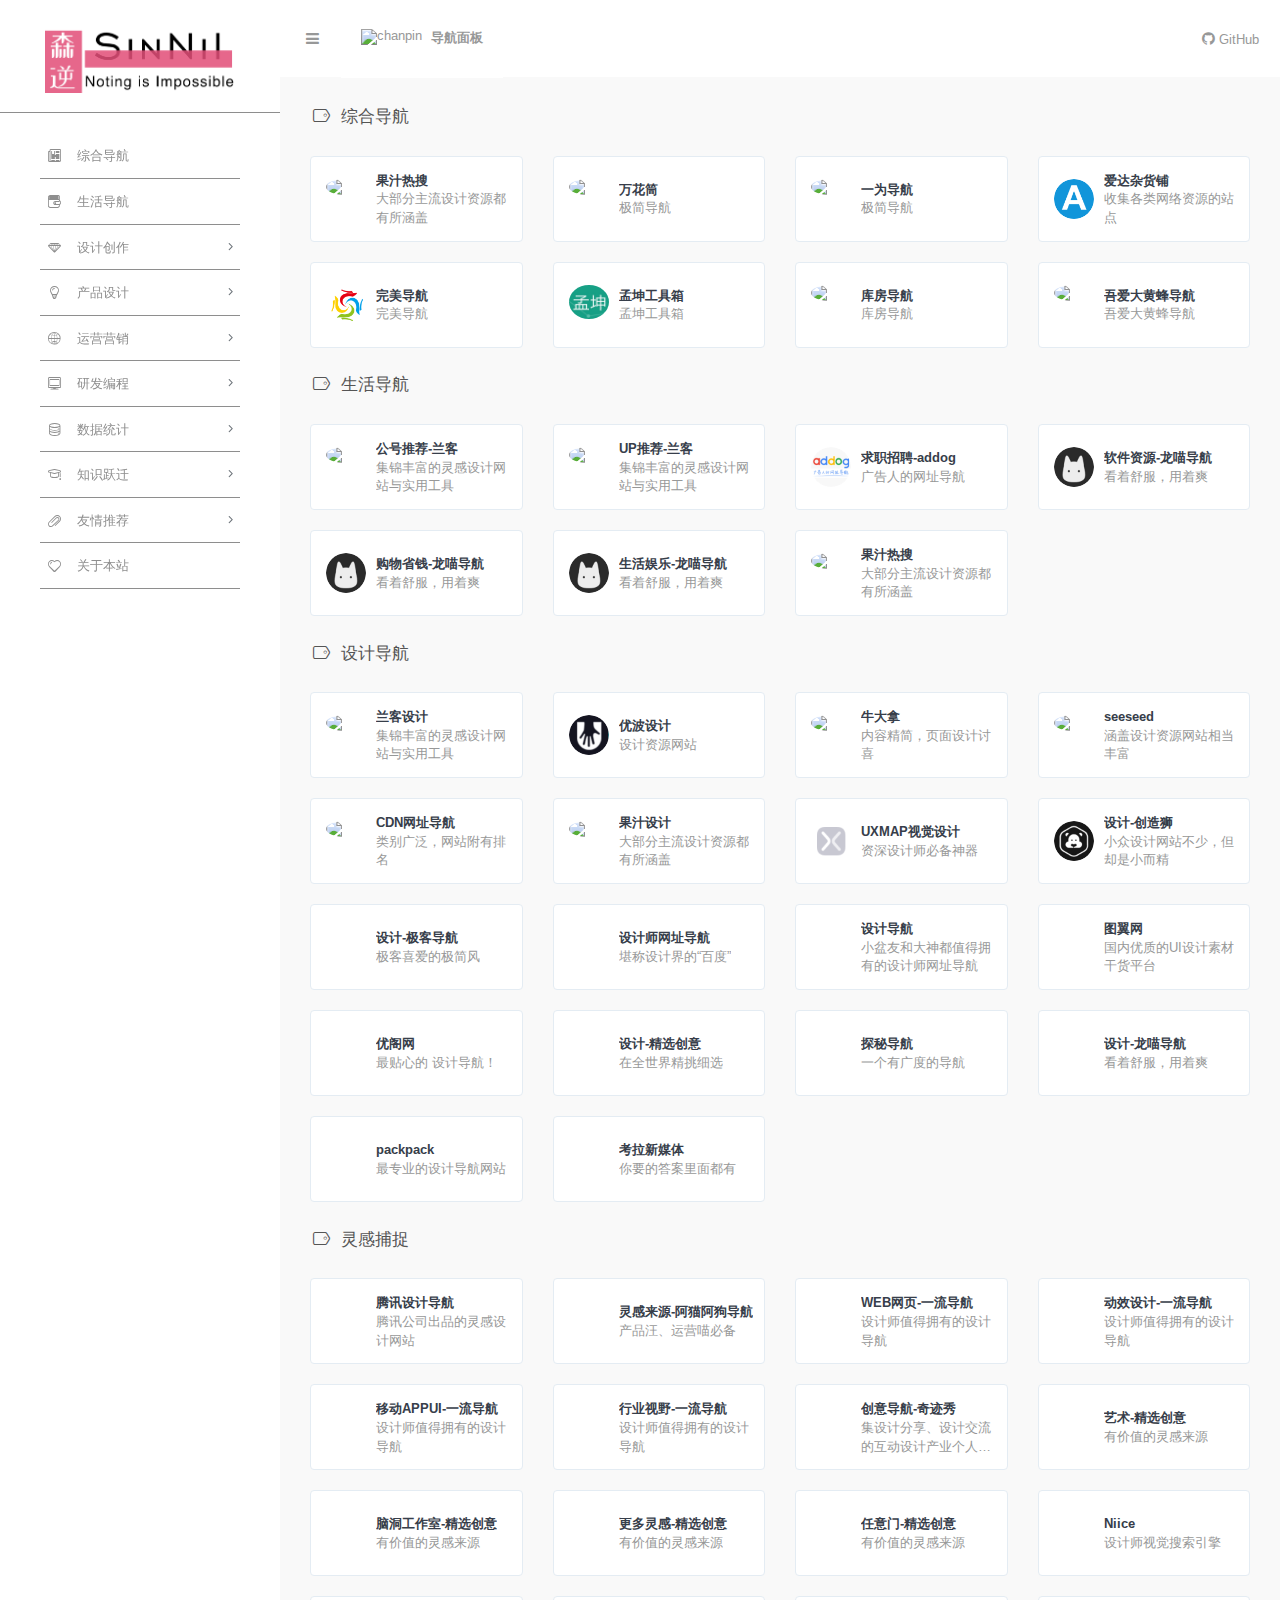
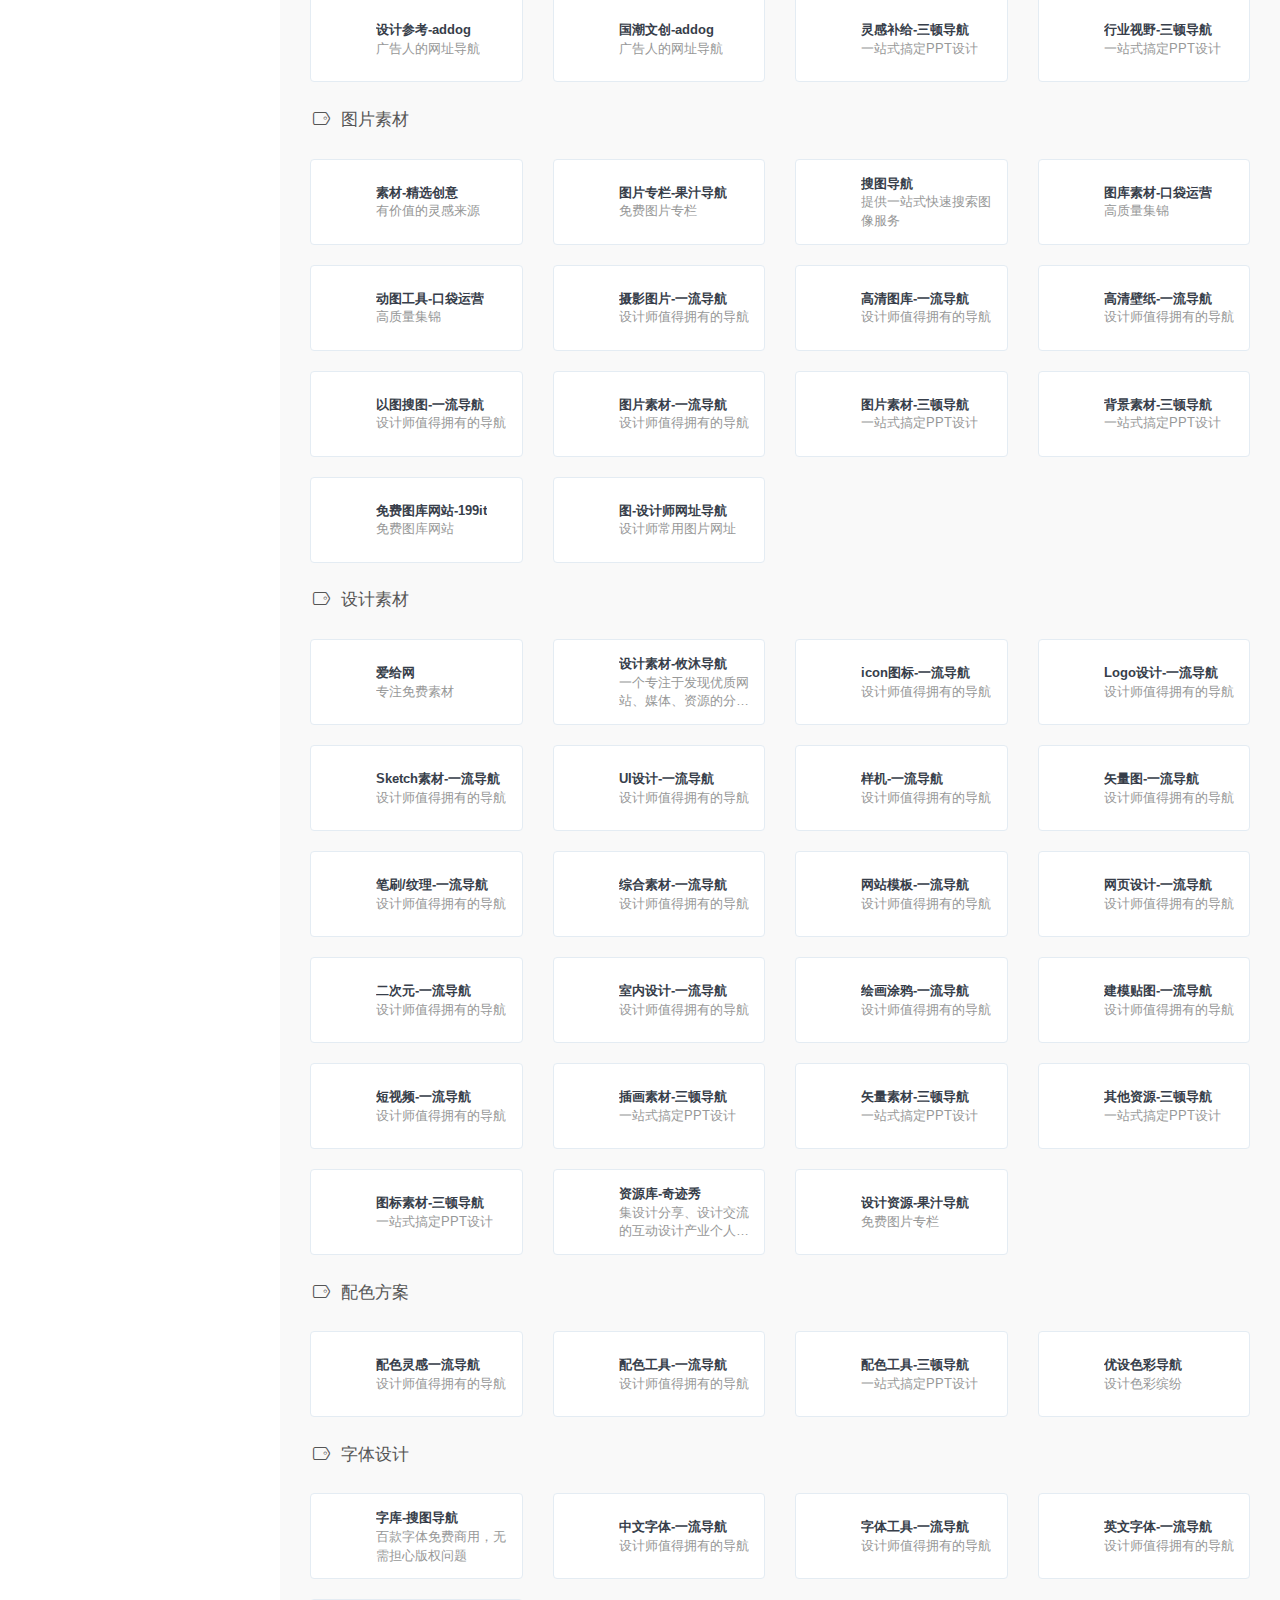
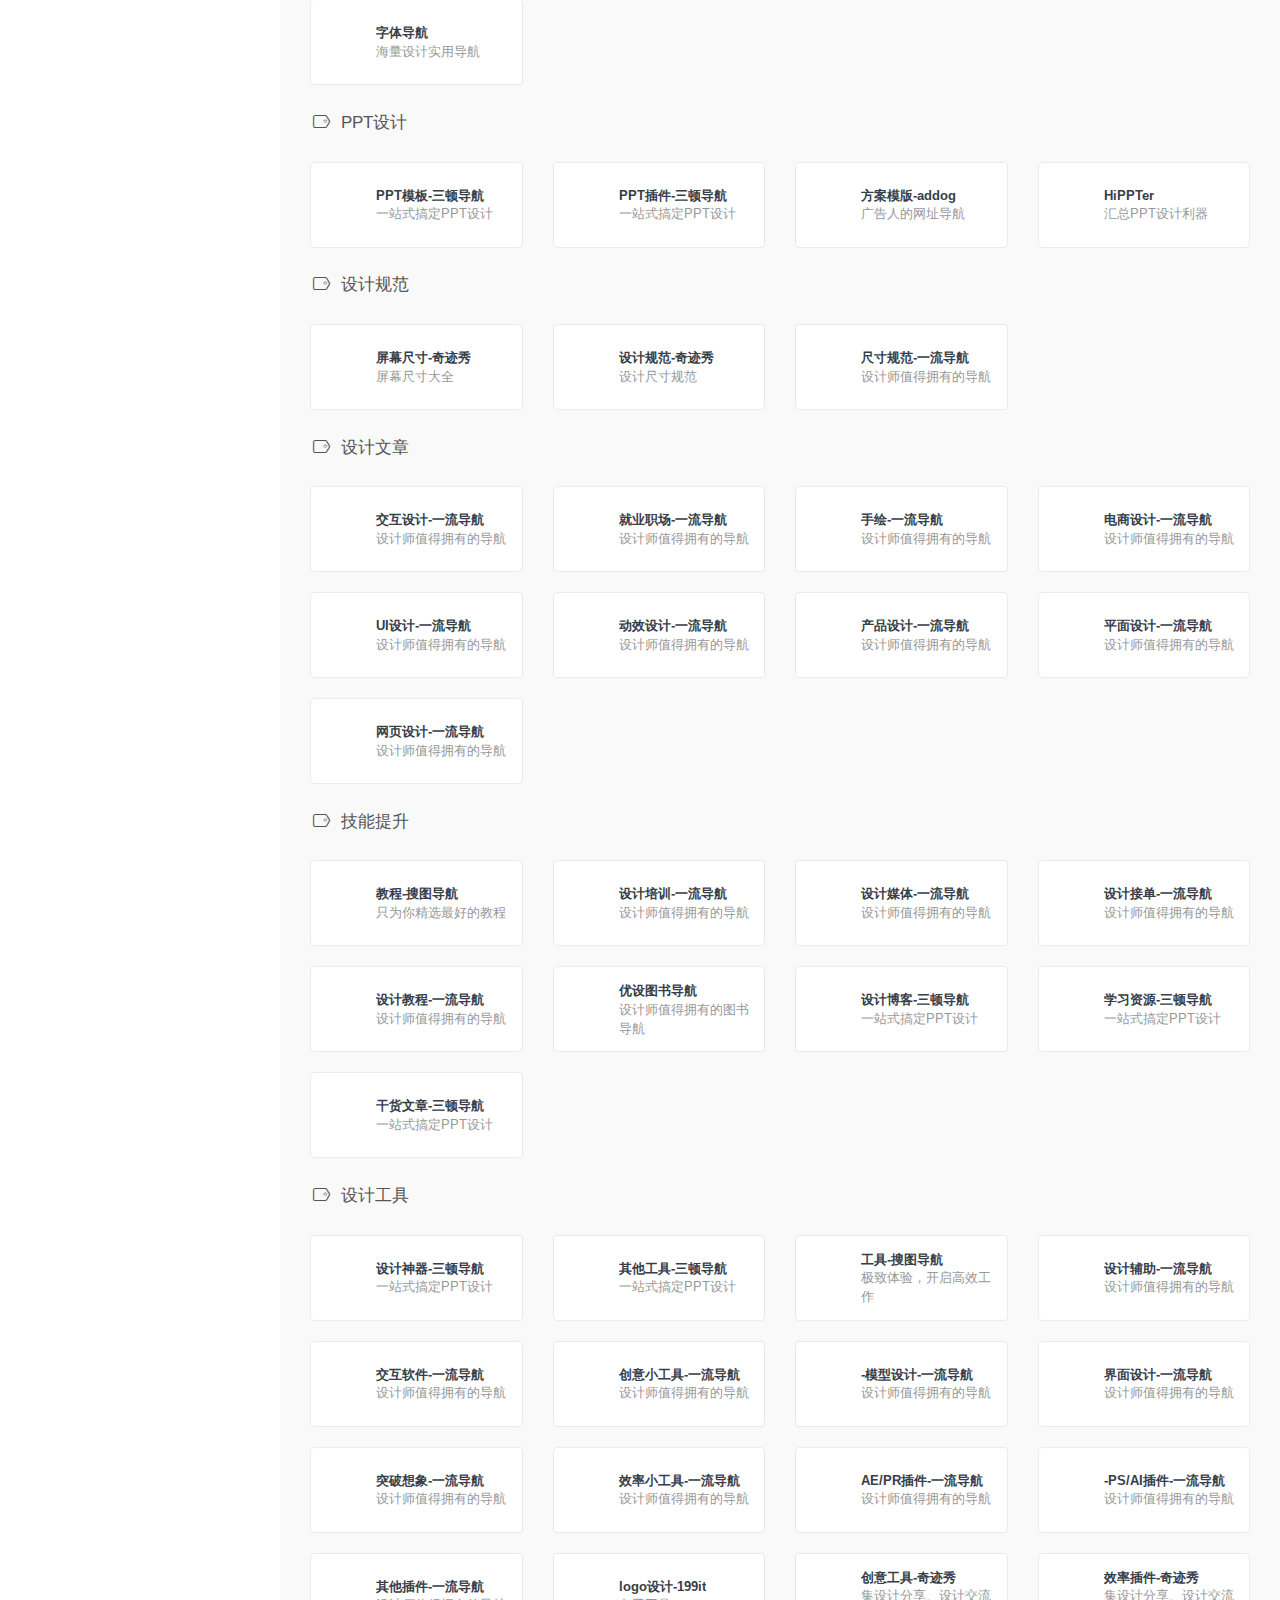
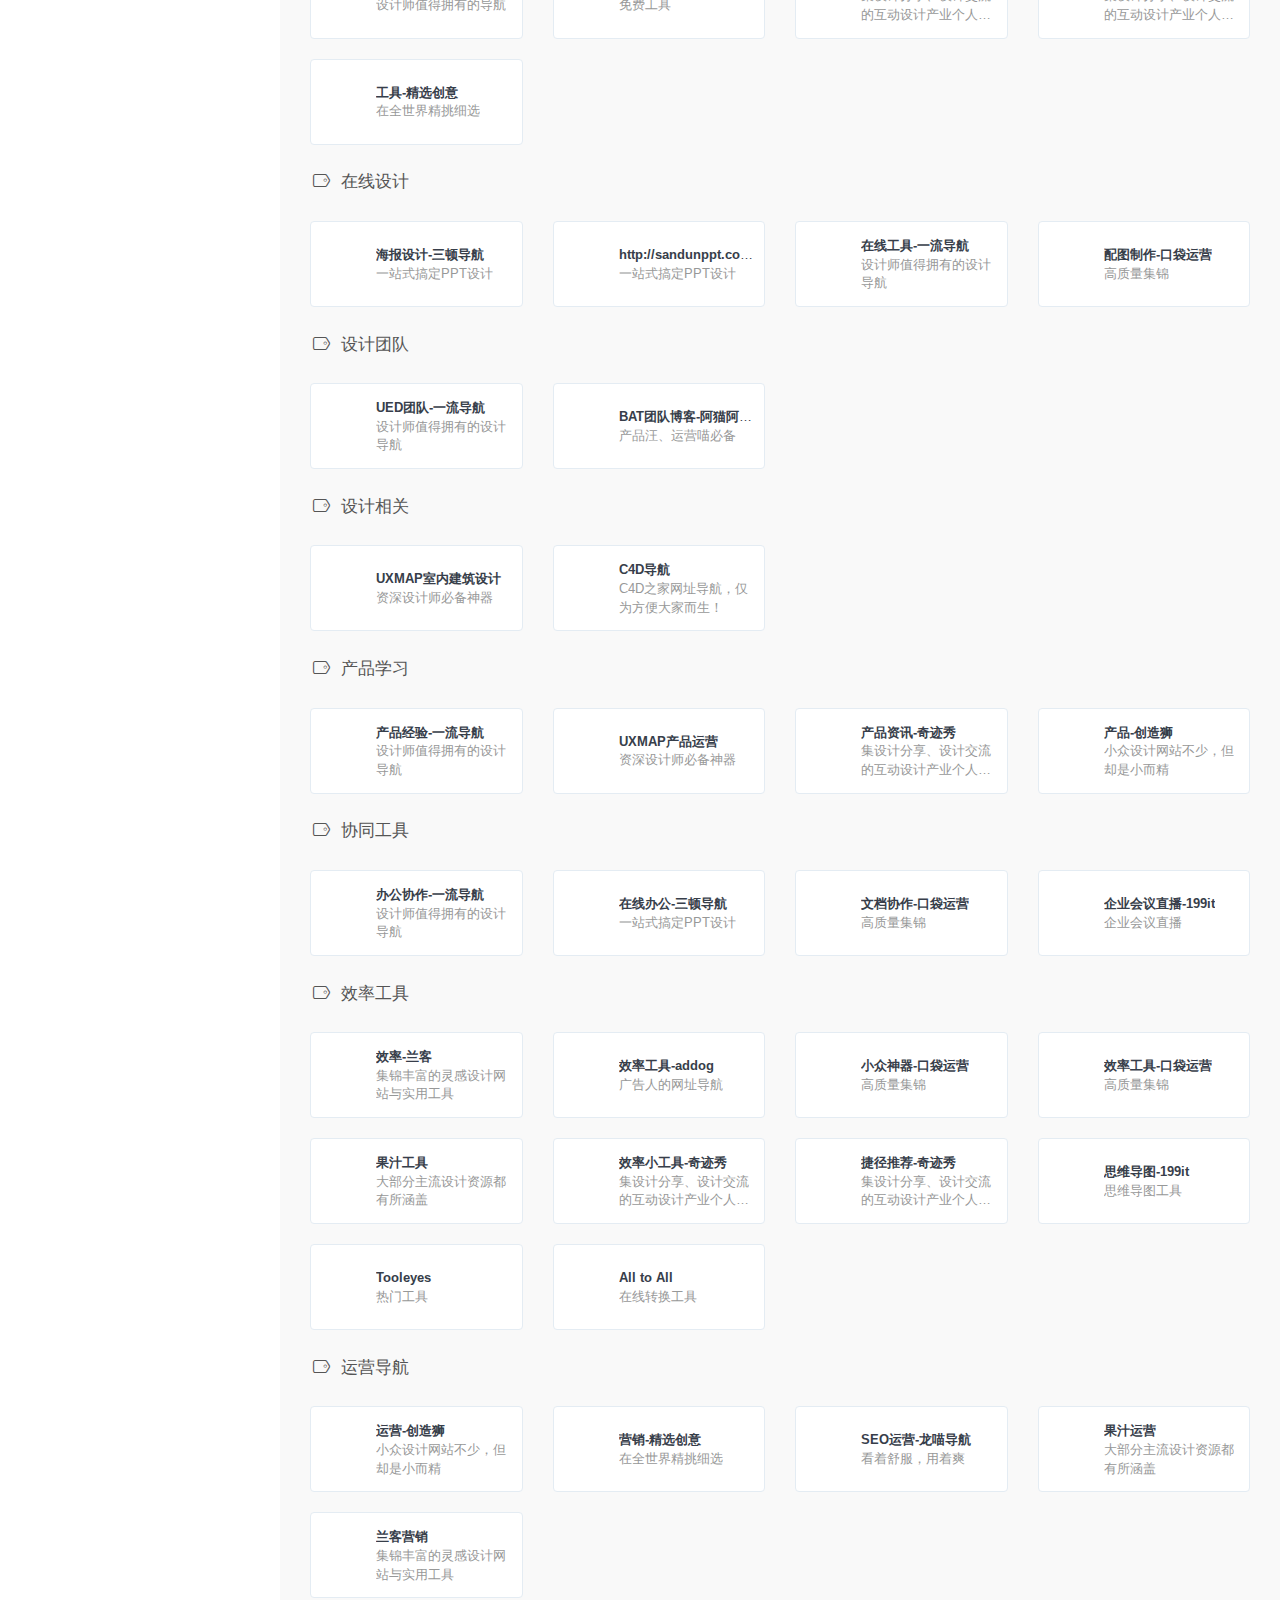
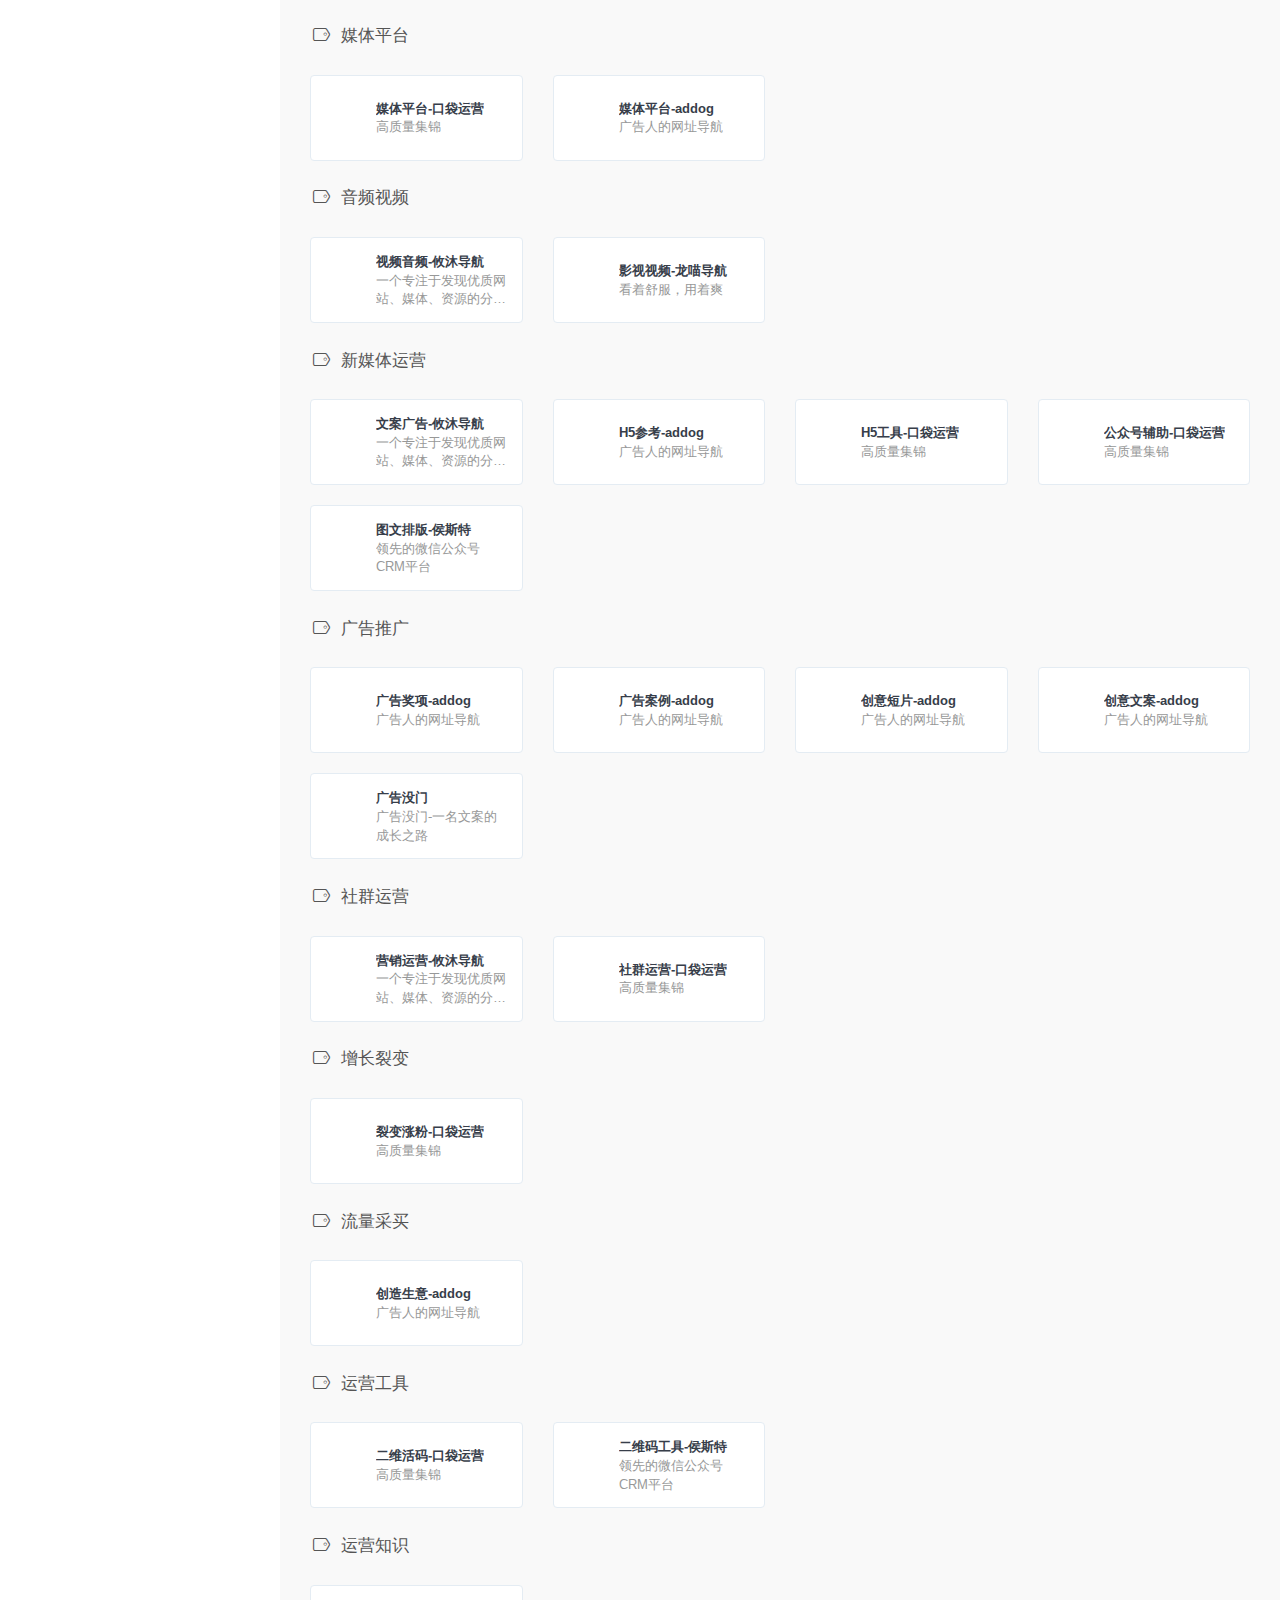
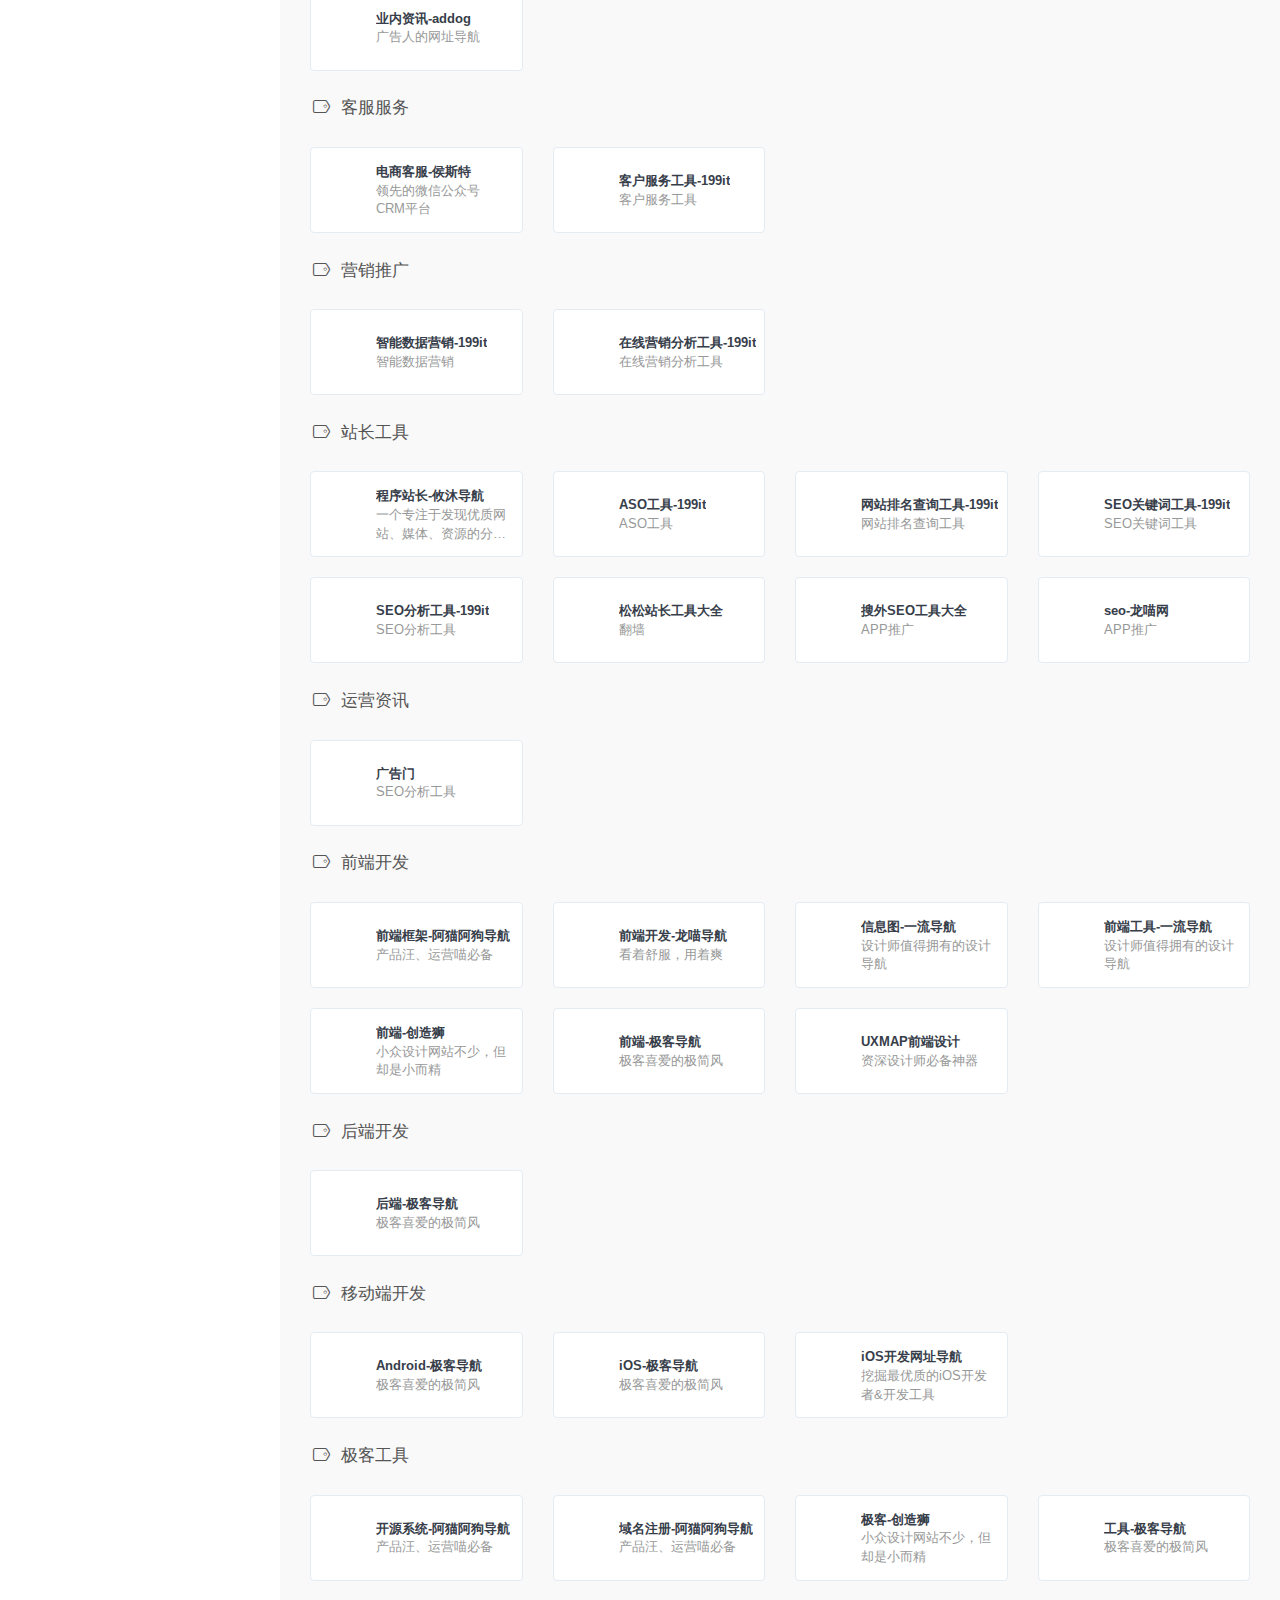
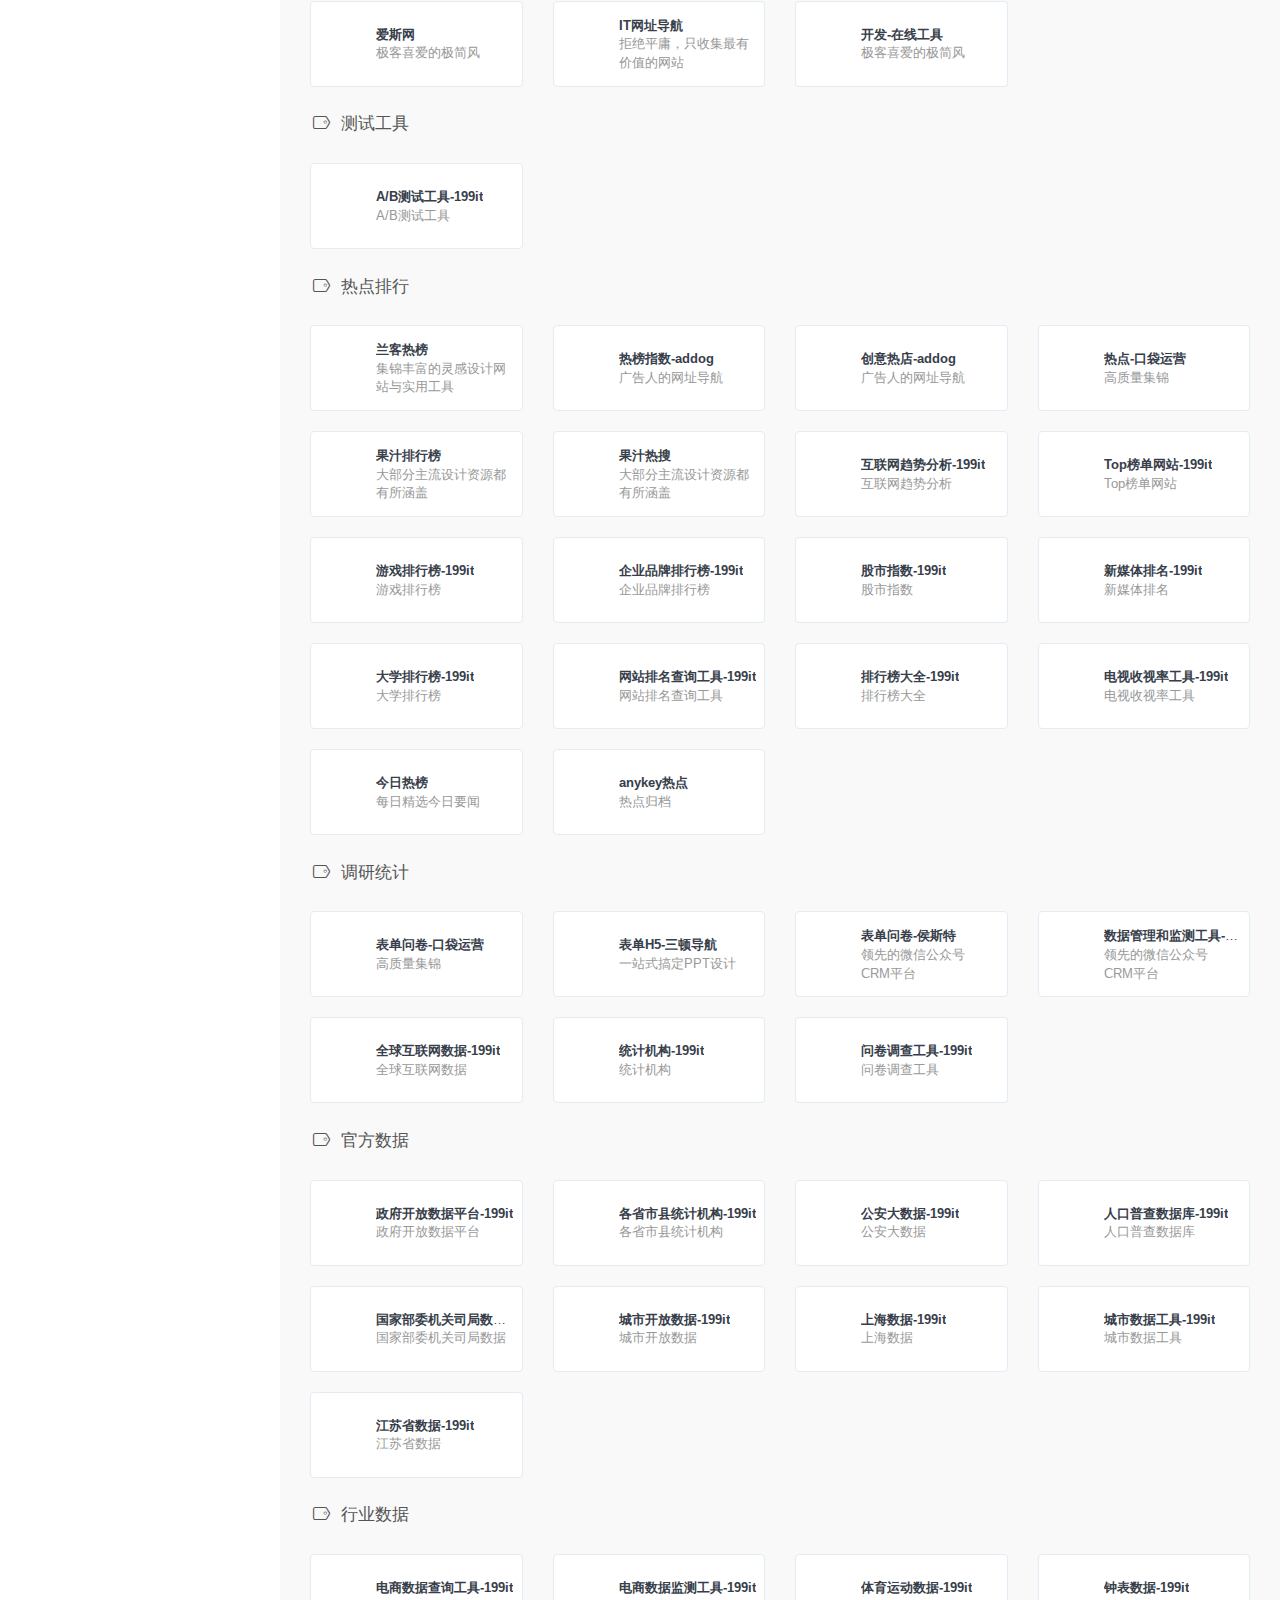
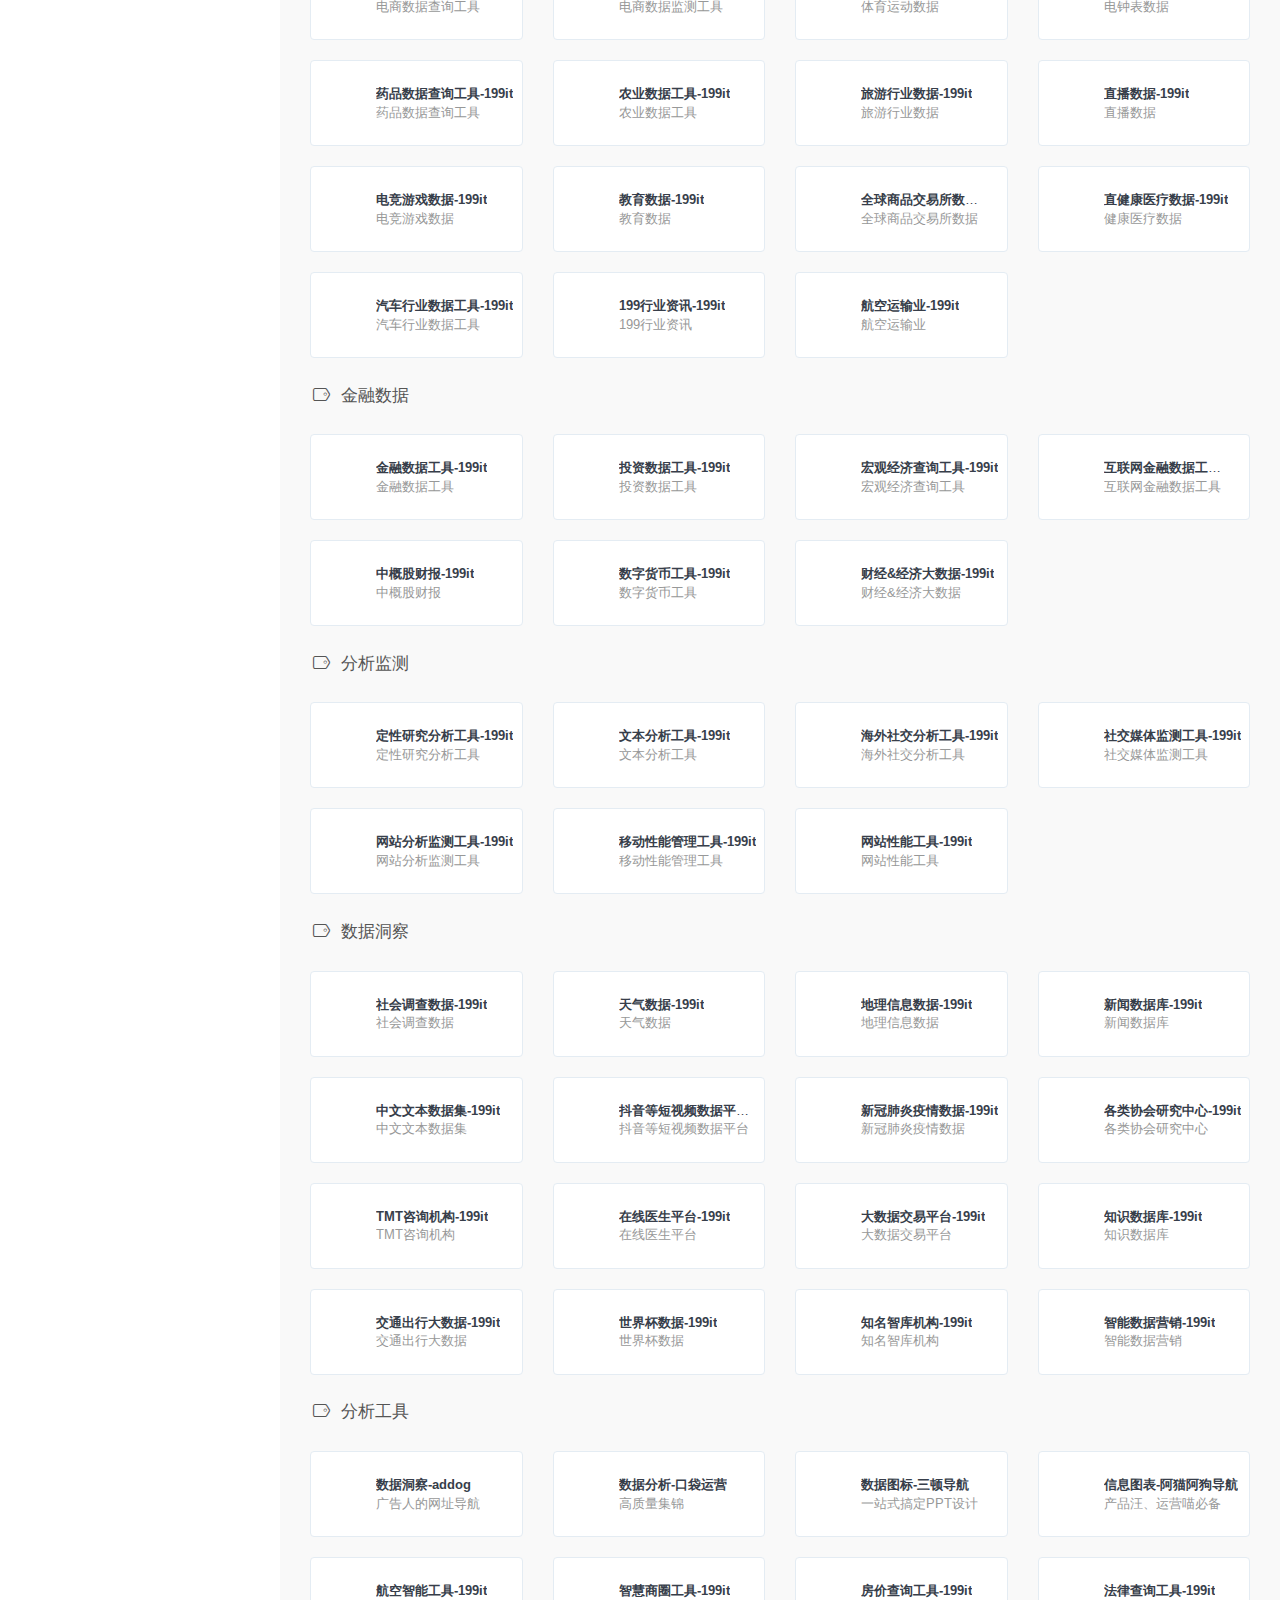
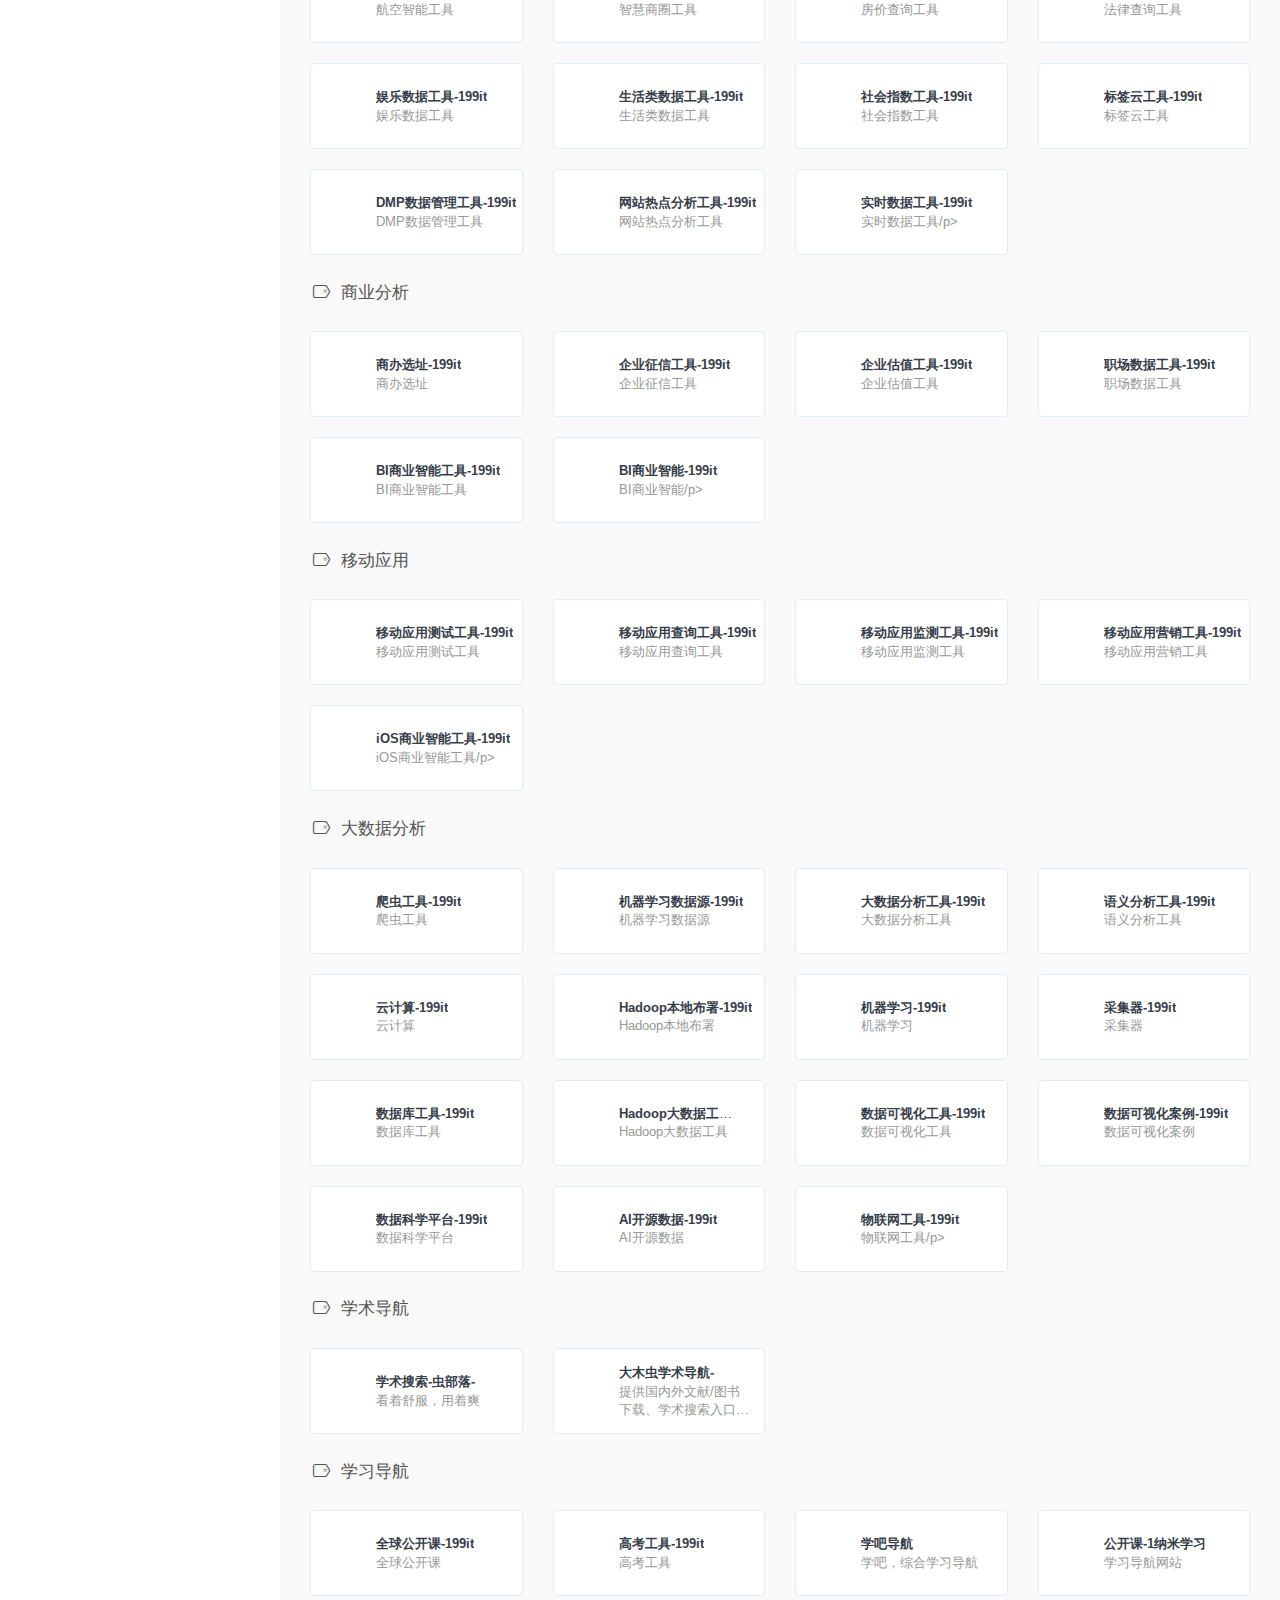
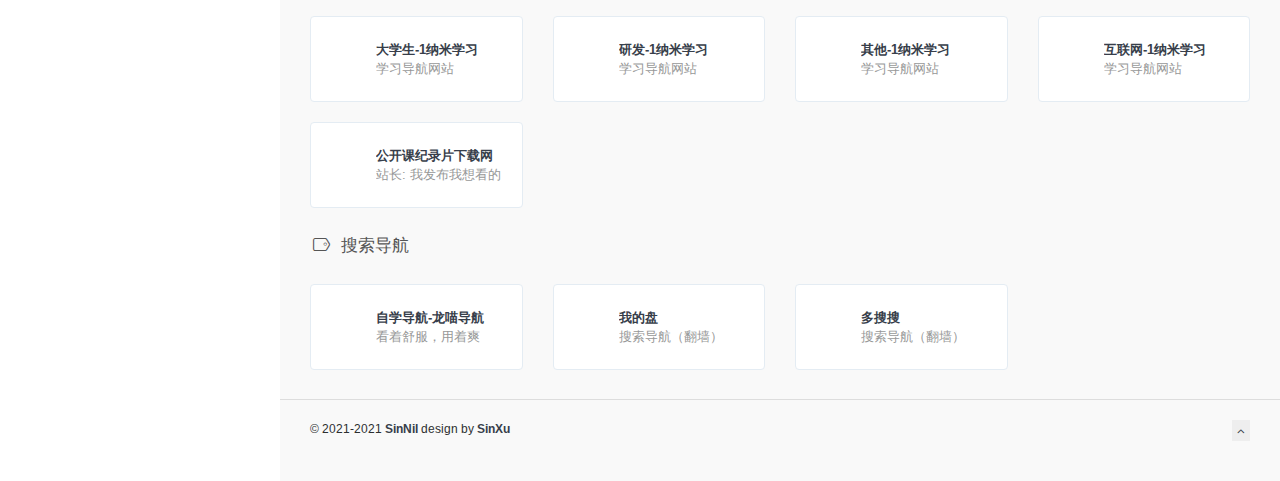
==== cn/index.html @ 2e9c5f56 "Update index.html" ====
<!DOCTYPE html>
<html lang="zh">

<head>
  <script async src = "//pagead2.googlesyndication.com/pagead/js/adsbygoogle.js" >
  </script>
  <script>
  (adsbygoogle = window.adsbygoogle || []).push({
    google_ad_client: "ca-pub-8550836177608334",
    enable_page_level_ads: true
  });
  </script>
  <script>
  var _hmt = _hmt || [];
  (function() {
    var hm = document.createElement("script");
    hm.src = "https://hm.baidu.com/hm.js?c05bb16ea908292af9f6c513087a1cc3";
    var s = document.getElementsByTagName("script")[0];
    s.parentNode.insertBefore(hm, s);
  })();
  </script>
  <meta charset="utf-8">
  <meta http-equiv="X-UA-Compatible" content="IE=edge">
  <meta name="viewport" content="width=device-width, initial-scale=1.0" />
  <meta name="author" content="viggo" />
  <title>sinnii.icu - 森逆导航,导航导航的导航~</title>
  <meta name="keywords" content="极简主义,高效,效率,生活,设计资源,UI设计,UI设计素材,设计导航,网址导航,创意导航,创意网站导航,设计师网址大全,设计素材大全,设计师导航,UI设计资源,优秀UI设计欣赏,设计师导航,设计师网址大全,设计师网址导航,产品经理网址导航,UX师网址导航,www.sinnii.icu">
  <meta name="description" content="SinNiI--极简主义,高效,效率,生活,设计资源,UI设计,UI设计素材,设计导航,网址导航,创意导航,创意网站导航,设计师网址大全,设计素材大全,设计师导航,UI设计资源,优秀UI设计欣赏,设计师导航,设计师网址大全,设计师网址导航,产品经理网址导航,UX师网址导航,www.sinnii.icu">
  <link rel="shortcut icon" href="../assets/images/favicon.png">
  <link rel="stylesheet" href="http://fonts.googleapis.com/css?family=Arimo:400,700,400italic">
  <link rel="stylesheet" href="../assets/css/fonts/linecons/css/linecons.css">
  <link rel="stylesheet" href="../assets/css/fonts/fontawesome/css/font-awesome.min.css">
  <link rel="stylesheet" href="../assets/css/bootstrap.css">
  <link rel="stylesheet" href="../assets/css/xenon-core.css">
  <link rel="stylesheet" href="../assets/css/xenon-components.css">
  <link rel="stylesheet" href="../assets/css/xenon-skins.css">
  <link rel="stylesheet" href="../assets/css/nav.css">
  <script src="../assets/js/jquery-1.11.1.min.js"></script>
  <!-- HTML5 shim and Respond.js IE8 support of HTML5 elements and media queries -->
  <!--[if lt IE 9]>
  <script src="https://oss.maxcdn.com/html5shiv/3.7.2/html5shiv.min.js"></script>
  <script src="https://oss.maxcdn.com/respond/1.4.2/respond.min.js"></script>
  <![endif]-->
  <!-- / FB Open Graph -->
  <meta property="og:type" content="article">
  <meta property="og:url" content="http://www.sinnii.icu/">
  <meta property="og:title" content="SinNiI--极简主义,高效,效率,生活,设计资源,UI设计,UI设计素材,设计导航,网址导航,创意导航,创意网站导航,设计师网址大全,设计素材大全,设计师导航,UI设计资源,优秀UI设计欣赏,设计师导航,设计师网址大全,设计师网址导航,产品经理网址导航,UX师网址导航,www.sinnii.icu">
  <meta property="og:description" content="极简主义,高效,效率,生活,设计资源,UI设计,UI设计素材,设计导航,网址导航,创意导航,创意网站导航,设计师网址大全,设计素材大全,设计师导航,UI设计资源,优秀UI设计欣赏,设计师导航,设计师网址大全,设计师网址导航,产品经理网址导航,UX师网址导航,www.sinnii.icu">
  <meta property="og:image" content="http://webstack.cc/assets/images/webstack_banner_cn.png">
  <meta property="og:site_name" content="SinNiI--极简主义,高效,效率,生活,设计资源,UI设计,UI设计素材,设计导航,网址导航,创意导航,创意网站导航,设计师网址大全,设计素材大全,设计师导航,UI设计资源,优秀UI设计欣赏,设计师导航,设计师网址大全,设计师网址导航,产品经理网址导航,UX师网址导航,www.sinnii.icu">
  <!-- / Twitter Cards -->
  <meta name="twitter:card" content="summary_large_image">
  <meta name="twitter:title" content="SinNiI--极简主义,高效,效率,生活,设计资源,UI设计,UI设计素材,设计导航,网址导航,创意导航,创意网站导航,设计师网址大全,设计素材大全,设计师导航,UI设计资源,优秀UI设计欣赏,设计师导航,设计师网址大全,设计师网址导航,产品经理网址导航,UX师网址导航,www.sinnii.icu">
  <meta name="twitter:description" content="SinNiI--极简主义,高效,效率,生活,设计资源,UI设计,UI设计素材,设计导航,网址导航,创意导航,创意网站导航,设计师网址大全,设计素材大全,设计师导航,UI设计资源,优秀UI设计欣赏,设计师导航,设计师网址大全,设计师网址导航,产品经理网址导航,UX师网址导航,www.sinnii.icu">
  <meta name="twitter:image" content="http://www.webstack.cc/assets/images/webstack_banner_cn.png">
</head>

<body class="page-body">
  <!-- skin-white -->
  <div class="page-container">
    <div class="sidebar-menu toggle-others fixed">
      <div class="sidebar-menu-inner">
        <header class="logo-env">
          <!-- logo -->
          <div class="logo">
            <a href="index.html" class="logo-expanded">
              <img src="../assets/images/logo@2x.png" width="100%" alt="" />
            </a>
            <a href="index.html" class="logo-collapsed">
              <img src="../assets/images/logo-collapsed@2x.png" width="40" alt="" />
            </a>
          </div>
          <div class="mobile-menu-toggle visible-xs">
            <a href="#" data-toggle="user-info-menu">
              <i class="linecons-cog"></i>
            </a>
            <a href="#" data-toggle="mobile-menu">
              <i class="fa-bars"></i>
            </a>
          </div>
        </header>
        <ul id="main-menu" class="main-menu">

          <!-- 综合导航-->
          <li>
            <a href="#综合导航" class="smooth">
              <i class="linecons-doc"></i>
              <span class="title">综合导航</span>
            </a>
          </li>

          <!-- 生活导航-->
          <li>
            <a href="#生活导航" class="smooth">
              <i class="linecons-wallet"></i>
              <span class="title">生活导航</span>
            </a>
          </li>

          <!-- 设计创作 -->
          <li>
            <a>
              <i class="linecons-diamond"></i>
              <span class="title">设计创作</span>
            </a>
            <ul>
              <!-- 设计导航-->
              <li>
                <a href="#设计导航" class="smooth">
                  <span class="title">设计导航</span>
                </a>
              </li>

              <!-- 灵感捕捉-->
              <li>
                <a href="#灵感捕捉" class="smooth">
                  <span class="title">灵感捕捉</span>
                  <span class="label label-pink pull-right hidden-collapsed">SinNiI</span>
                </a>
              </li>

              <!-- 图片素材-->
              <li>
                <a href="#图片素材" class="smooth">
                  <span class="title">图片素材</span>

                </a>
              </li>

              <!-- 设计素材-->
              <li>
                <a href="#设计素材" class="smooth">
                  <span class="title">设计素材</span>
                </a>
              </li>

              <!-- 配色方案-->
              <li>
                <a href="#配色方案" class="smooth">
                  <span class="title">配色方案</span>
                </a>
              </li>

              <!-- 字体设计-->
              <li>
                <a href="#字体设计" class="smooth">
                  <span class="title">字体设计</span>
                </a>
              </li>

              <!-- PPT设计-->
              <li>
                <a href="#PPT设计" class="smooth">
                  <span class="title">PPT设计</span>
                </a>
              </li>

              <!-- 设计规范-->
              <li>
                <a href="#设计规范" class="smooth">
                  <span class="title">设计规范</span>
                </a>
              </li>

              <!-- 设计文章-->
              <li>
                <a href="#设计文章" class="smooth">
                  <span class="title">设计文章</span>
                </a>
              </li>

              <!-- 技能提升-->
              <li>
                <a href="#技能提升" class="smooth">
                  <span class="title">技能提升</span>
                  <span class="label label-pink pull-right hidden-collapsed">Hot</span>
                </a>
              </li>

              <!-- 设计工具-->
              <li>
                <a href="#设计工具" class="smooth">
                  <span class="title">设计工具</span>
                  <span class="label label-pink pull-right hidden-collapsed">Hot</span>
                </a>
              </li>

              <!-- 在线设计-->
              <li>
                <a href="#在线设计" class="smooth">
                  <span class="title">在线设计</span>
                </a>
              </li>

              <!-- 设计团队-->
              <li>
                <a href="#设计团队" class="smooth">
                  <span class="title">设计团队</span>
                </a>
              </li>

              <!-- 设计相关-->
              <li>
                <a href="#设计相关" class="smooth">
                  <span class="title">设计相关</span>
                </a>
              </li>

            </ul>

          </li>

          <!-- 产品设计-->
          <li>
            <a>
              <i class="linecons-lightbulb"></i>
              <span class="title">产品设计</span>
            </a>
            <ul>
              <li>
                <a href="#产品学习" class="smooth">
                  <span class="title">产品学习</span>
                </a>
              </li>
              <li>
                <a href="#协同工具" class="smooth">
                  <span class="title">协同工具</span>
                </a>
              </li>
              <li>
                <a href="#效率工具" class="smooth">
                  <span class="title">效率工具</span>
                  <span class="label label-pink pull-right hidden-collapsed">Hot</span>
                </a>
              </li>
            </ul>
          </li>

          <!-- 运营营销-->
          <li>
            <a>
              <i class="linecons-globe"></i>
              <span class="title">运营营销</span>
            </a>
            <ul>
              <li>
                <a href="#媒体平台" class="smooth">
                  <span class="title">媒体平台</span>
                </a>
              </li>
              <li>
                <a href="#音频视频" class="smooth">
                  <span class="title">音频视频</span>
                </a>
              </li>
              <li>
                <a href="#新媒体运营" class="smooth">
                  <span class="title">新媒体运营</span>
                  <span class="label label-pink pull-right hidden-collapsed">Amazing</span>
                </a>
              </li>
              <li>
                <a href="#广告推广" class="smooth">
                  <span class="title">广告推广</span>
                </a>
              </li>
              <li>
                <a href="#社群运营" class="smooth">
                  <span class="title">社群运营</span>
                </a>
              </li>
              <li>
                <a href="#增长裂变" class="smooth">
                  <span class="title">增长裂变</span>
                </a>
              </li>
              <li>
                <a href="#流量采买" class="smooth">
                  <span class="title">流量采买</span>
                </a>
              </li>
              <li>
                <a href="#运营知识" class="smooth">
                  <span class="title">运营知识</span>
                </a>
              </li>
              <li>
                <a href="#客服服务" class="smooth">
                  <span class="title">客服服务</span>
                </a>
              </li>
              <li>
                <a href="#营销推广" class="smooth">
                  <span class="title">营销推广</span>
                </a>
              </li>
              <li>
                <a href="#站长工具" class="smooth">
                  <span class="title">站长工具</span>
                </a>
              </li>
              <li>
                <a href="#运营资讯" class="smooth">
                  <span class="title">运营资讯</span>
                </a>
              </li>
            </ul>
          </li>

          <!-- 研发编程 -->
          <li>
            <a>
              <i class="linecons-desktop"></i>
              <span class="title">研发编程</span>
            </a>
            <ul>
              <li>
                <a href="#前端开发" class="smooth">
                  <span class="title">前端开发</span>
                </a>
              </li>
              <li>
                <a href="#后端开发" class="smooth">
                  <span class="title">后端开发</span>
                </a>
              </li>
              <li>
                <a href="#移动端开发" class="smooth">
                  <span class="title">移动端开发</span>
                </a>
              </li>
              <li>
                <a href="#极客工具" class="smooth">
                  <span class="title">极客工具</span>
                  <span class="label label-pink pull-right hidden-collapsed">Amazing</span>
                </a>
              </li>
              <li>
                <a href="#测试工具" class="smooth">
                  <span class="title">测试工具</span>
                </a>
              </li>
            </ul>
          </li>

          <!-- 数据统计 -->
          <li>
            <a>
              <i class="linecons-database"></i>
              <span class="title">数据统计</span>
            </a>
            <ul>
              <li>
                <a href="#热点排行" class="smooth">
                  <span class="title">热点排行</span>
                  <span class="label label-pink pull-right hidden-collapsed">Hot</span>
                </a>
              </li>
              <li>
                <a href="#调研统计" class="smooth">
                  <span class="title">调研统计</span>
                </a>
              </li>
              <li>
                <a href="#官方数据" class="smooth">
                  <span class="title">官方数据</span>
                </a>
              </li>
              <li>
                <a href="#行业数据" class="smooth">
                  <span class="title">行业数据</span>
                </a>
              </li>
              <li>
                <a href="#金融数据" class="smooth">
                  <span class="title">金融数据</span>

                </a>
              </li>
              <li>
                <a href="#分析监测" class="smooth">
                  <span class="title">分析监测</span>
                </a>
              </li>
              <li>
                <a href="#数据洞察" class="smooth">
                  <span class="title">数据洞察</span>
                </a>
              </li>
              <li>
                <a href="#分析工具" class="smooth">
                  <span class="title">分析工具</span>
                </a>
              </li>
              <li>
                <a href="#商业分析" class="smooth">
                  <span class="title">商业分析</span>
                </a>
              </li>
              <li>
                <a href="#移动应用" class="smooth">
                  <span class="title">移动应用</span>

                </a>
              </li>
              <li>
                <a href="#大数据分析" class="smooth">
                  <span class="title">大数据分析</span>
                  <span class="label label-pink pull-right hidden-collapsed">SinNiI</span>
                </a>
              </li>
            </ul>
          </li>

          <!-- 知识跃迁 -->
          <li>
            <a>
              <i class="linecons-graduation-cap"></i>
              <span class="title">知识跃迁 </span>
            </a>
            <ul>
              <li>
                <a href="#学术导航" class="smooth">
                  <span class="title">学术导航</span>
                </a>
              </li>
              <li>
                <a href="#学习导航" class="smooth">
                  <span class="title">学习导航</span>
                </a>
              </li>
              <li>
                <a href="#搜索导航" class="smooth">
                  <span class="title">搜索导航</span>
                  <span class="label label-pink pull-right hidden-collapsed">Hot</span>
                </a>
              </li>
            </ul>
          </li>

          <!--  友情链接 -->
          <li>
            <a>
              <i class="linecons-attach"></i>
              <span class="title">友情推荐</span>
            </a>
            <ul>
              <li>
                <a href="#公众号" class="smooth">
                  <span class="title">公众号</span>
                </a>
              </li>
              <li>
                <a href="#社群" class="smooth">
                  <span class="title">社群</span>
                </a>
              </li>

              <li>
                <a href="#视频号" class="smooth">
                  <span class="title">视频号</span>
                  <span class="label label-pink pull-right hidden-collapsed">Hot</span>
                </a>
              </li>
            </ul>
          </li>

          <!-- 关于本站 -->
          <li>
            <a href="about.html">
              <i class="linecons-heart"></i>
              <span class="tooltip-blue">关于本站</span>
              <span class="label label-Primary pull-right hidden-collapsed">♥︎</span>
            </a>
          </li>

        </ul>
      </div>
    </div>

    <!-- 面板切换 -->
    <div class="main-content">
      <nav class="navbar user-info-navbar" role="navigation">
        <!-- User Info, Notifications and Menu Bar -->
        <!-- Left links for user info navbar -->
        <ul class="user-info-menu left-links list-inline list-unstyled">
          <li class="hidden-sm hidden-xs">
            <a href="#" data-toggle="sidebar">
              <i class="fa-bars"></i>
            </a>
          </li>
          <li class="dropdown hover-line language-switcher">
            <a href="../cn/index.html" class="dropdown-toggle" data-toggle="dropdown">
              <img src="../assets/images/icon/chanpin.png" alt="chanpin" /> <b>导航面板</b>
            </a>
            <ul class="dropdown-menu languages">
              <li>
                <a href="../en/index.html">
                  <img src="../assets/images/icon/yilan.png" alt="yilan" /> 极简面板
                </a>
              </li>
              <li class="active">
                <a href="../cn/index.html">
                  <img src="../assets/images/icon/chanpin.png" alt="chanpin" /> 导航面板
                </a>
              </li>
            </ul>
          </li>
        </ul>
        <ul class="user-info-menu right-links list-inline list-unstyled">
          <li class="hidden-sm hidden-xs">
            <a href="https://github.com/SinXu/SinXu.github.io" target="_blank">
              <i class="fa-github"></i>  GitHub
            </a>
          </li>
        </ul>
      </nav>

      <!-- 综合导航 -->
      <h4 class="text-gray"><i class="linecons-tag" style="margin-right: 7px;" id="综合导航"></i>综合导航</h4>
      <div class="row">
        <div class="col-sm-3">
          <div class="xe-widget xe-conversations box2 label-info" onclick="window.open('http://guozhivip.com/)​', '_blank')" data-toggle="tooltip" data-placement="bottom" title="" data-original-title="http://guozhivip.com/)​">
            <div class="xe-comment-entry">
              <a class="xe-user-img">
                <img data-src="../assets/images/logos/guozhi.png" class="lozad img-circle" width="40">
              </a>
              <div class="xe-comment">
                <a href="#" class="xe-user-name overflowClip_1">
                  <strong>果汁热搜</strong>
                </a>
                <p class="overflowClip_2">大部分主流设计资源都有所涵盖</p>
              </div>
            </div>
          </div>
        </div>
        <div class="col-sm-3">
          <div class="xe-widget xe-conversations box2 label-info" onclick="window.open('https://wht.im/)​', '_blank')" data-toggle="tooltip" data-placement="bottom" title="" data-original-title="https://wht.im/)​">
            <div class="xe-comment-entry">
              <a class="xe-user-img">
                <img data-src="../assets/images/logos/wht.png" class="lozad img-circle" width="40">
              </a>
              <div class="xe-comment">
                <a href="#" class="xe-user-name overflowClip_1">
                  <strong>万花筒</strong>
                </a>
                <p class="overflowClip_2">极简导航</p>
              </div>
            </div>
          </div>
        </div>
        <div class="col-sm-3">
          <div class="xe-widget xe-conversations box2 label-info" onclick="window.open('https://nav.iowen.cn)​', '_blank')" data-toggle="tooltip" data-placement="bottom" title="" data-original-title="https://nav.iowen.cn)​">
            <div class="xe-comment-entry">
              <a class="xe-user-img">
                <img data-src="../assets/images/logos/yw.png" class="lozad img-circle" width="40">
              </a>
              <div class="xe-comment">
                <a href="#" class="xe-user-name overflowClip_1">
                  <strong>一为导航</strong>
                </a>
                <p class="overflowClip_2">极简导航</p>
              </div>
            </div>
          </div>
        </div>
        <div class="col-sm-3">
          <div class="xe-widget xe-conversations box2 label-info" onclick="window.open('https://adzhp.cn/​', '_blank')" data-toggle="tooltip" data-placement="bottom" title="" data-original-title="https://adzhp.cn/​">
            <div class="xe-comment-entry">
              <a class="xe-user-img">
                <img data-src="../assets/images/logos/ad.png" class="lozad img-circle" width="40">
              </a>
              <div class="xe-comment">
                <a href="#" class="xe-user-name overflowClip_1">
                  <strong>爱达杂货铺</strong>
                </a>
                <p class="overflowClip_2">收集各类网络资源的站点</p>
              </div>
            </div>
          </div>
        </div>
        <div class="col-sm-3">
          <div class="xe-widget xe-conversations box2 label-info" onclick="window.open('https://hao.wmzhe.cn/)​', '_blank')" data-toggle="tooltip" data-placement="bottom" title="" data-original-title="https://hao.wmzhe.cn/)​">
            <div class="xe-comment-entry">
              <a class="xe-user-img">
                <img data-src="../assets/images/logos/wm.png" class="lozad img-circle" width="40">
              </a>
              <div class="xe-comment">
                <a href="#" class="xe-user-name overflowClip_1">
                  <strong>完美导航</strong>
                </a>
                <p class="overflowClip_2">完美导航</p>
              </div>
            </div>
          </div>
        </div>
        <div class="col-sm-3">
          <div class="xe-widget xe-conversations box2 label-info" onclick="window.open('http://tool.mkblog.cn/)​', '_blank')" data-toggle="tooltip" data-placement="bottom" title="" data-original-title="http://tool.mkblog.cn/)​">
            <div class="xe-comment-entry">
              <a class="xe-user-img">
                <img data-src="../assets/images/logos/mk.png" class="lozad img-circle" width="40">
              </a>
              <div class="xe-comment">
                <a href="#" class="xe-user-name overflowClip_1">
                  <strong>孟坤工具箱</strong>
                </a>
                <p class="overflowClip_2">孟坤工具箱</p>
              </div>
            </div>
          </div>
        </div>
        <div class="col-sm-3">
          <div class="xe-widget xe-conversations box2 label-info" onclick="window.open('https://kf369.cn/)​', '_blank')" data-toggle="tooltip" data-placement="bottom" title="" data-original-title="https://kf369.cn/)​">
            <div class="xe-comment-entry">
              <a class="xe-user-img">
                <img data-src="../assets/images/logos/kf.png" class="lozad img-circle" width="40">
              </a>
              <div class="xe-comment">
                <a href="#" class="xe-user-name overflowClip_1">
                  <strong>库房导航</strong>
                </a>
                <p class="overflowClip_2">库房导航</p>
              </div>
            </div>
          </div>
        </div>
        <div class="col-sm-3">
          <div class="xe-widget xe-conversations box2 label-info" onclick="window.open('http://www.hao.52dhf.com/', '_blank')" data-toggle="tooltip" data-placement="bottom" title="" data-original-title="http://www.hao.52dhf.com/​">
            <div class="xe-comment-entry">
              <a class="xe-user-img">
                <img data-src="../assets/images/logos/dhf.png" class="lozad img-circle" width="40">
              </a>
              <div class="xe-comment">
                <a href="#" class="xe-user-name overflowClip_1">
                  <strong>吾爱大黄蜂导航</strong>
                </a>
                <p class="overflowClip_2">吾爱大黄蜂导航</p>
              </div>
            </div>
          </div>
        </div>

      </div>
      <br />
      <!--END 综合导航 -->

      <!-- 生活导航 -->
      <h4 class="text-gray"><i class="linecons-tag" style="margin-right: 7px;" id="生活导航"></i>生活导航</h4>
      <div class="row">

        <div class="col-sm-3">
          <div class="xe-widget xe-conversations box2 label-info" onclick="window.open('http://b.lackk.com/weixin', '_blank')" data-toggle="tooltip" data-placement="bottom" title="" data-original-title="http://b.lackk.com/weixin">
            <div class="xe-comment-entry">
              <a class="xe-user-img">
                <img data-src="../assets/images/logos/lackk.png" class="lozad img-circle" width="40">
              </a>
              <div class="xe-comment">
                <a href="#" class="xe-user-name overflowClip_1">
                  <strong>公号推荐-兰客</strong>
                </a>
                <p class="overflowClip_2">集锦丰富的灵感设计网站与实用工具</p>
              </div>
            </div>
          </div>
        </div>

        <div class="col-sm-3">
          <div class="xe-widget xe-conversations box2 label-info" onclick="window.open('http://b.lackk.com/bilibili', '_blank')" data-toggle="tooltip" data-placement="bottom" title="" data-original-title="http://b.lackk.com/bilibili">
            <div class="xe-comment-entry">
              <a class="xe-user-img">
                <img data-src="../assets/images/logos/lackk.png" class="lozad img-circle" width="40">
              </a>
              <div class="xe-comment">
                <a href="#" class="xe-user-name overflowClip_1">
                  <strong>UP推荐-兰客</strong>
                </a>
                <p class="overflowClip_2">集锦丰富的灵感设计网站与实用工具</p>
              </div>
            </div>
          </div>
        </div>

        <div class="col-sm-3">
          <div class="xe-widget xe-conversations box2 label-info" onclick="window.open('https://www.addog.vip/#hot18', '_blank')" data-toggle="tooltip" data-placement="bottom" title="" data-original-title="https://www.addog.vip/#hot18">
            <div class="xe-comment-entry">
              <a class="xe-user-img">
                <img data-src="../assets/images/logos/addog.png" class="lozad img-circle" width="40">
              </a>
              <div class="xe-comment">
                <a href="#" class="xe-user-name overflowClip_1">
                  <strong>求职招聘-addog</strong>
                </a>
                <p class="overflowClip_2">广告人的网址导航</p>
              </div>
            </div>
          </div>
        </div>

        <div class="col-sm-3">
          <div class="xe-widget xe-conversations box2 label-info" onclick="window.open('https://ailongmiao.com/download/', '_blank')" data-toggle="tooltip" data-placement="bottom" title="" data-original-title="https://ailongmiao.com/download/">
            <div class="xe-comment-entry">
              <a class="xe-user-img">
                <img data-src="../assets/images/logos/ailongmiao.png" class="lozad img-circle" width="40">
              </a>
              <div class="xe-comment">
                <a href="#" class="xe-user-name overflowClip_1">
                  <strong>软件资源-龙喵导航</strong>
                </a>
                <p class="overflowClip_2">看着舒服，用着爽</p>
              </div>
            </div>
          </div>
        </div>

        <div class="col-sm-3">
          <div class="xe-widget xe-conversations box2 label-info" onclick="window.open('https://ailongmiao.com/shop', '_blank')" data-toggle="tooltip" data-placement="bottom" title="" data-original-title="https://ailongmiao.com/shop">
            <div class="xe-comment-entry">
              <a class="xe-user-img">
                <img data-src="../assets/images/logos/ailongmiao.png" class="lozad img-circle" width="40">
              </a>
              <div class="xe-comment">
                <a href="#" class="xe-user-name overflowClip_1">
                  <strong>购物省钱-龙喵导航</strong>
                </a>
                <p class="overflowClip_2">看着舒服，用着爽</p>
              </div>
            </div>
          </div>
        </div>

        <div class="col-sm-3">
          <div class="xe-widget xe-conversations box2 label-info" onclick="window.open('https://ailongmiao.com/life/', '_blank')" data-toggle="tooltip" data-placement="bottom" title="" data-original-title="https://ailongmiao.com/life/">
            <div class="xe-comment-entry">
              <a class="xe-user-img">
                <img data-src="../assets/images/logos/ailongmiao.png" class="lozad img-circle" width="40">
              </a>
              <div class="xe-comment">
                <a href="#" class="xe-user-name overflowClip_1">
                  <strong>生活娱乐-龙喵导航</strong>
                </a>
                <p class="overflowClip_2">看着舒服，用着爽</p>
              </div>
            </div>
          </div>
        </div>

        <div class="col-sm-3">
          <div class="xe-widget xe-conversations box2 label-info" onclick="window.open('http://guozhivip.com/hg/)​', '_blank')" data-toggle="tooltip" data-placement="bottom" title="" data-original-title="http://guozhivip.com/hg/)​">
            <div class="xe-comment-entry">
              <a class="xe-user-img">
                <img data-src="../assets/images/logos/guozhi.png" class="lozad img-circle" width="40">
              </a>
              <div class="xe-comment">
                <a href="#" class="xe-user-name overflowClip_1">
                  <strong>果汁热搜</strong>
                </a>
                <p class="overflowClip_2">大部分主流设计资源都有所涵盖</p>
              </div>
            </div>
          </div>
        </div>
      </div>
      <br />
      <!--END 生活导航 -->

      <!-- 设计导航 -->
      <h4 class="text-gray"><i class="linecons-tag" style="margin-right: 7px;" id="设计导航"></i>设计导航</h4>
      <div class="row">
        <div class="col-sm-3">
          <div class="xe-widget xe-conversations box2 label-info" onclick="window.open('http://b.lackk.com/design', '_blank')" data-toggle="tooltip" data-placement="bottom" title="" data-original-title="http://b.lackk.com/design">
            <div class="xe-comment-entry">
              <a class="xe-user-img">
                <img data-src="../assets/images/logos/lackk.png" class="lozad img-circle" width="40">
              </a>
              <div class="xe-comment">
                <a href="#" class="xe-user-name overflowClip_1">
                  <strong>兰客设计</strong>
                </a>
                <p class="overflowClip_2">集锦丰富的灵感设计网站与实用工具</p>
              </div>
            </div>
          </div>
        </div>
        <div class="col-sm-3">
          <div class="xe-widget xe-conversations box2 label-info" onclick="window.open('https://www.ubuuk.com/', '_blank')" data-toggle="tooltip" data-placement="bottom" title="" data-original-title="https://www.ubuuk.com/">
            <div class="xe-comment-entry">
              <a class="xe-user-img">
                <img data-src="../assets/images/logos/ubuuk.png" class="lozad img-circle" width="40">
              </a>
              <div class="xe-comment">
                <a href="#" class="xe-user-name overflowClip_1">
                  <strong>优波设计</strong>
                </a>
                <p class="overflowClip_2">设计资源网站</p>
              </div>
            </div>
          </div>
        </div>

        <div class="col-sm-3">
          <div class="xe-widget xe-conversations box2 label-info" onclick="window.open('https://www.niudana.com/tag/', '_blank')" data-toggle="tooltip" data-placement="bottom" title="" data-original-title="https://www.niudana.com/tag/">
            <div class="xe-comment-entry">
              <a class="xe-user-img">
                <img data-src="../assets/images/logos/niudana.png" class="lozad img-circle" width="40">
              </a>
              <div class="xe-comment">
                <a href="#" class="xe-user-name overflowClip_1">
                  <strong>牛大拿</strong>
                </a>
                <p class="overflowClip_2">内容精简，页面设计讨喜</p>
              </div>
            </div>
          </div>
        </div>

        <div class="col-sm-3">
          <div class="xe-widget xe-conversations box2 label-info" onclick="window.open('https://www.seeseed.com', '_blank')" data-toggle="tooltip" data-placement="bottom" title="" data-original-title="https://www.seeseed.com">
            <div class="xe-comment-entry">
              <a class="xe-user-img">
                <img data-src="../assets/images/logos/seeseed.png" class="lozad img-circle" width="40">
              </a>
              <div class="xe-comment">
                <a href="#" class="xe-user-name overflowClip_1">
                  <strong>seeseed</strong>
                </a>
                <p class="overflowClip_2">涵盖设计资源网站相当丰富</p>
              </div>
            </div>
          </div>
        </div>
        <div class="col-sm-3">
          <div class="xe-widget xe-conversations box2 label-info" onclick="window.open('http://wz.cndesign.com/', '_blank')" data-toggle="tooltip" data-placement="bottom" title="" data-original-title="http://wz.cndesign.com/">
            <div class="xe-comment-entry">
              <a class="xe-user-img">
                <img data-src="../assets/images/logos/cdn.png" class="lozad img-circle" width="40">
              </a>
              <div class="xe-comment">
                <a href="#" class="xe-user-name overflowClip_1">
                  <strong>CDN网址导航</strong>
                </a>
                <p class="overflowClip_2">类别广泛，网站附有排名</p>
              </div>
            </div>
          </div>
        </div>
        <div class="col-sm-3">
          <div class="xe-widget xe-conversations box2 label-info" onclick="window.open('http://guozhivip.com/design/', '_blank')" data-toggle="tooltip" data-placement="bottom" title="" data-original-title="http://guozhivip.com/design/">
            <div class="xe-comment-entry">
              <a class="xe-user-img">
                <img data-src="../assets/images/logos/guozhi.png" class="lozad img-circle" width="40">
              </a>
              <div class="xe-comment">
                <a href="#" class="xe-user-name overflowClip_1">
                  <strong>果汁设计</strong>
                </a>
                <p class="overflowClip_2">大部分主流设计资源都有所涵盖</p>
              </div>
            </div>
          </div>
        </div>
        <div class="col-sm-3">
          <div class="xe-widget xe-conversations box2 label-info" onclick="window.open('http://www.uxmap.cn/page/#/uxmap/preview?id=1', '_blank')" data-toggle="tooltip" data-placement="bottom" title="" data-original-title="http://www.uxmap.cn/page/#/uxmap/preview?id=1">
            <div class="xe-comment-entry">
              <a class="xe-user-img">
                <img data-src="../assets/images/logos/uxmap.png" class="lozad img-circle" width="40">
              </a>
              <div class="xe-comment">
                <a href="#" class="xe-user-name overflowClip_1">
                  <strong>UXMAP视觉设计</strong>
                </a>
                <p class="overflowClip_2">资深设计师必备神器</p>
              </div>
            </div>
          </div>
        </div>
        <div class="col-sm-3">
          <div class="xe-widget xe-conversations box2 label-info" onclick="window.open('http://www.chuangzaoshi.com/index', '_blank')" data-toggle="tooltip" data-placement="bottom" title="" data-original-title="http://www.chuangzaoshi.com/index">
            <div class="xe-comment-entry">
              <a class="xe-user-img">
                <img data-src="../assets/images/logos/chuangzaoshi.png" class="lozad img-circle" width="40">
              </a>
              <div class="xe-comment">
                <a href="#" class="xe-user-name overflowClip_1">
                  <strong>设计-创造狮</strong>
                </a>
                <p class="overflowClip_2">小众设计网站不少，但却是小而精</p>
              </div>
            </div>
          </div>
        </div>
        <div class="col-sm-3">
          <div class="xe-widget xe-conversations box2 label-info" onclick="window.open('https://www.jikedaohang.com/design/', '_blank')" data-toggle="tooltip" data-placement="bottom" title="" data-original-title="https://www.jikedaohang.com/design/">
            <div class="xe-comment-entry">
              <a class="xe-user-img">
                <img data-src="../assets/images/logos/jike.png" class="lozad img-circle" width="40">
              </a>
              <div class="xe-comment">
                <a href="#" class="xe-user-name overflowClip_1">
                  <strong>设计-极客导航</strong>
                </a>
                <p class="overflowClip_2">极客喜爱的极简风</p>
              </div>
            </div>
          </div>
        </div>
        <div class="col-sm-3">
          <div class="xe-widget xe-conversations box2 label-info" onclick="window.open('https://hao.uisdc.com/', '_blank')" data-toggle="tooltip" data-placement="bottom" title="" data-original-title="https://hao.uisdc.com/">
            <div class="xe-comment-entry">
              <a class="xe-user-img">
                <img data-src="../assets/images/logos/uisdc.png" class="lozad img-circle" width="40">
              </a>
              <div class="xe-comment">
                <a href="#" class="xe-user-name overflowClip_1">
                  <strong>设计师网址导航</strong>
                </a>
                <p class="overflowClip_2">堪称设计界的“百度”</p>
              </div>
            </div>
          </div>
        </div>
        <div class="col-sm-3">
          <div class="xe-widget xe-conversations box2 label-info" onclick="window.open('http://hao.shejidaren.com​', '_blank')" data-toggle="tooltip" data-placement="bottom" title="" data-original-title="http://hao.shejidaren.com">
            <div class="xe-comment-entry">
              <a class="xe-user-img">
                <img data-src="../assets/images/logos/shejidaren.png" class="lozad img-circle" width="40">
              </a>
              <div class="xe-comment">
                <a href="#" class="xe-user-name overflowClip_1">
                  <strong>设计导航</strong>
                </a>
                <p class="overflowClip_2">小盆友和大神都值得拥有的设计师网址导航</p>
              </div>
            </div>
          </div>
        </div>
        <div class="col-sm-3">
          <div class="xe-widget xe-conversations box2 label-info" onclick="window.open('http://www.tuyiyi.com/hao/', '_blank')" data-toggle="tooltip" data-placement="bottom" title="" data-original-title="http://www.tuyiyi.com/hao/">
            <div class="xe-comment-entry">
              <a class="xe-user-img">
                <img data-src="../assets/images/logos/tuyiyi.png" class="lozad img-circle" width="40">
              </a>
              <div class="xe-comment">
                <a href="#" class="xe-user-name overflowClip_1">
                  <strong>图翼网</strong>
                </a>
                <p class="overflowClip_2">国内优质的UI设计素材干货平台</p>
              </div>
            </div>
          </div>
        </div>
        <div class="col-sm-3">
          <div class="xe-widget xe-conversations box2 label-info" onclick="window.open('http://so.uigreat.com/', '_blank')" data-toggle="tooltip" data-placement="bottom" title="" data-original-title="http://so.uigreat.com/">
            <div class="xe-comment-entry">
              <a class="xe-user-img">
                <img data-src="../assets/images/logos/uigreat.png" class="lozad img-circle" width="40">
              </a>
              <div class="xe-comment">
                <a href="#" class="xe-user-name overflowClip_1">
                  <strong>优阁网</strong>
                </a>
                <p class="overflowClip_2">最贴心的 设计导航！</p>
              </div>
            </div>
          </div>
        </div>
        <div class="col-sm-3">
          <div class="xe-widget xe-conversations box2 label-info" onclick="window.open('https://creativemass.cn/#/section-4', '_blank')" data-toggle="tooltip" data-placement="bottom" title="" data-original-title="https://creativemass.cn/#/section-4">
            <div class="xe-comment-entry">
              <a class="xe-user-img">
                <img data-src="../assets/images/logos/creativemass.png" class="lozad img-circle" width="40">
              </a>
              <div class="xe-comment">
                <a href="#" class="xe-user-name overflowClip_1">
                  <strong>设计-精选创意</strong>
                </a>
                <p class="overflowClip_2">在全世界精挑细选</p>
              </div>
            </div>
          </div>
        </div>
        <div class="col-sm-3">
          <div class="xe-widget xe-conversations box2 label-info" onclick="window.open('https://www.designnav.cn/', '_blank')" data-toggle="tooltip" data-placement="bottom" title="" data-original-title="https://www.designnav.cn/">
            <div class="xe-comment-entry">
              <a class="xe-user-img">
                <img data-src="../assets/images/logos/designnav.png" class="lozad img-circle" width="40">
              </a>
              <div class="xe-comment">
                <a href="#" class="xe-user-name overflowClip_1">
                  <strong>探秘导航</strong>
                </a>
                <p class="overflowClip_2">一个有广度的导航</p>
              </div>
            </div>
          </div>
        </div>
        <div class="col-sm-3">
          <div class="xe-widget xe-conversations box2 label-info" onclick="window.open('https://ailongmiao.com/design/', '_blank')" data-toggle="tooltip" data-placement="bottom" title="" data-original-title="https://ailongmiao.com/design/">
            <div class="xe-comment-entry">
              <a class="xe-user-img">
                <img data-src="../assets/images/logos/ailongmiao.png" class="lozad img-circle" width="40">
              </a>
              <div class="xe-comment">
                <a href="#" class="xe-user-name overflowClip_1">
                  <strong>设计-龙喵导航</strong>
                </a>
                <p class="overflowClip_2">看着舒服，用着爽</p>
              </div>
            </div>
          </div>
        </div>
        <div class="col-sm-3">
          <div class="xe-widget xe-conversations box2 label-info" onclick="window.open('https://www.packpack.cn/', '_blank')" data-toggle="tooltip" data-placement="bottom" title="" data-original-title="https://www.packpack.cn/">
            <div class="xe-comment-entry">
              <a class="xe-user-img">
                <img data-src="../assets/images/logos/packpack.png" class="lozad img-circle" width="40">
              </a>
              <div class="xe-comment">
                <a href="#" class="xe-user-name overflowClip_1">
                  <strong>packpack</strong>
                </a>
                <p class="overflowClip_2">最专业的设计导航网站</p>
              </div>
            </div>
          </div>
        </div>
        <div class="col-sm-3">
          <div class="xe-widget xe-conversations box2 label-info" onclick="window.open('https://www.kaolamedia.com/', '_blank')" data-toggle="tooltip" data-placement="bottom" title="" data-original-title="https://www.kaolamedia.com/">
            <div class="xe-comment-entry">
              <a class="xe-user-img">
                <img data-src="../assets/images/logos/kaolamedia.png" class="lozad img-circle" width="40">
              </a>
              <div class="xe-comment">
                <a href="#" class="xe-user-name overflowClip_1">
                  <strong>考拉新媒体</strong>
                </a>
                <p class="overflowClip_2">你要的答案里面都有</p>
              </div>
            </div>
          </div>
        </div>

      </div>
      <br />
      <!--END 设计导航 -->


      <!-- 灵感捕捉 -->
      <h4 class="text-gray"><i class="linecons-tag" style="margin-right: 7px;" id="灵感捕捉"></i>灵感捕捉</h4>
      <div class="row">
        <div class="col-sm-3">
          <div class="xe-widget xe-conversations box2 label-info" onclick="window.open('https://idesign.qq.com/', '_blank')" data-toggle="tooltip" data-placement="bottom" title="" data-original-title="https://idesign.qq.com/">
            <div class="xe-comment-entry">
              <a class="xe-user-img">
                <img data-src="../assets/images/logos/tx.png" class="lozad img-circle" width="40">
              </a>
              <div class="xe-comment">
                <a href="#" class="xe-user-name overflowClip_1">
                  <strong>腾讯设计导航</strong>
                </a>
                <p class="overflowClip_2">腾讯公司出品的灵感设计网站</p>
              </div>
            </div>
          </div>
        </div>
        <div class="col-sm-3">
          <div class="xe-widget xe-conversations box2 label-info" onclick="window.open('https://dh.woshipm.com/#section-3', '_blank')" data-toggle="tooltip" data-placement="bottom" title="" data-original-title="https://dh.woshipm.com/#section-3">
            <div class="xe-comment-entry">
              <a class="xe-user-img">
                <img data-src="../assets/images/logos/woshipm.png" class="lozad img-circle" width="40">
              </a>
              <div class="xe-comment">
                <a href="#" class="xe-user-name overflowClip_1">
                  <strong>灵感来源-阿猫阿狗导航</strong>
                </a>
                <p class="overflowClip_2">产品汪、运营喵必备</p>
              </div>
            </div>
          </div>
        </div>
        <div class="col-sm-3">
          <div class="xe-widget xe-conversations box2 label-info" onclick="window.open('http://16map.com/favorites/webwangye', '_blank')" data-toggle="tooltip" data-placement="bottom" title="" data-original-title="http://16map.com/favorites/webwangye">
            <div class="xe-comment-entry">
              <a class="xe-user-img">
                <img data-src="../assets/images/logos/16map.png" class="lozad img-circle" width="40">
              </a>
              <div class="xe-comment">
                <a href="#" class="xe-user-name overflowClip_1">
                  <strong>WEB网页-一流导航</strong>
                </a>
                <p class="overflowClip_2">设计师值得拥有的设计导航</p>
              </div>
            </div>
          </div>
        </div>
        <div class="col-sm-3">
          <div class="xe-widget xe-conversations box2 label-info" onclick="window.open('http://16map.com/favorites/dongxiaosheji', '_blank')" data-toggle="tooltip" data-placement="bottom" title="" data-original-title="http://16map.com/favorites/dongxiaosheji">
            <div class="xe-comment-entry">
              <a class="xe-user-img">
                <img data-src="../assets/images/logos/16map.png" class="lozad img-circle" width="40">
              </a>
              <div class="xe-comment">
                <a href="#" class="xe-user-name overflowClip_1">
                  <strong>动效设计-一流导航</strong>
                </a>
                <p class="overflowClip_2">设计师值得拥有的设计导航</p>
              </div>
            </div>
          </div>
        </div>
        <div class="col-sm-3">
          <div class="xe-widget xe-conversations box2 label-info" onclick="window.open('http://16map.com/favorites/yidongapp-ui', '_blank')" data-toggle="tooltip" data-placement="bottom" title="" data-original-title="http://16map.com/favorites/yidongapp-ui">
            <div class="xe-comment-entry">
              <a class="xe-user-img">
                <img data-src="../assets/images/logos/16map.png" class="lozad img-circle" width="40">
              </a>
              <div class="xe-comment">
                <a href="#" class="xe-user-name overflowClip_1">
                  <strong>移动APPUI-一流导航</strong>
                </a>
                <p class="overflowClip_2">设计师值得拥有的设计导航</p>
              </div>
            </div>
          </div>
        </div>
        <div class="col-sm-3">
          <div class="xe-widget xe-conversations box2 label-info" onclick="window.open('http://16map.com/favorites/xingyeshiye', '_blank')" data-toggle="tooltip" data-placement="bottom" title="" data-original-title="http://16map.com/favorites/xingyeshiye">
            <div class="xe-comment-entry">
              <a class="xe-user-img">
                <img data-src="../assets/images/logos/16map.png" class="lozad img-circle" width="40">
              </a>
              <div class="xe-comment">
                <a href="#" class="xe-user-name overflowClip_1">
                  <strong>行业视野-一流导航</strong>
                </a>
                <p class="overflowClip_2">设计师值得拥有的设计导航</p>
              </div>
            </div>
          </div>
        </div>

        <div class="col-sm-3">
          <div class="xe-widget xe-conversations box2 label-info" onclick="window.open('http://www.qijishow.com/down/navigation.html', '_blank')" data-toggle="tooltip" data-placement="bottom" title="" data-original-title="http://www.qijishow.com/down/navigation.html">
            <div class="xe-comment-entry">
              <a class="xe-user-img">
                <img data-src="../assets/images/logos/qijishow.png" class="lozad img-circle" width="40">
              </a>
              <div class="xe-comment">
                <a href="#" class="xe-user-name overflowClip_1">
                  <strong>创意导航-奇迹秀</strong>
                </a>
                <p class="overflowClip_2">集设计分享、设计交流的互动设计产业个人合作平台</p>
              </div>
            </div>
          </div>
        </div>

        <div class="col-sm-3">
          <div class="xe-widget xe-conversations box2 label-info" onclick="window.open('https://creativemass.cn/#/section-5', '_blank')" data-toggle="tooltip" data-placement="bottom" title="" data-original-title="https://creativemass.cn/#/section-5">
            <div class="xe-comment-entry">
              <a class="xe-user-img">
                <img data-src="../assets/images/logos/creativemass.png" class="lozad img-circle" width="40">
              </a>
              <div class="xe-comment">
                <a href="#" class="xe-user-name overflowClip_1">
                  <strong>艺术-精选创意</strong>
                </a>
                <p class="overflowClip_2">有价值的灵感来源</p>
              </div>
            </div>
          </div>
        </div>
        <div class="col-sm-3">
          <div class="xe-widget xe-conversations box2 label-info" onclick="window.open('https://creativemass.cn/#/section-1', '_blank')" data-toggle="tooltip" data-placement="bottom" title="" data-original-title="https://creativemass.cn/#/section-1/">
            <div class="xe-comment-entry">
              <a class="xe-user-img">
                <img data-src="../assets/images/logos/creativemass.png" class="lozad img-circle" width="40">
              </a>
              <div class="xe-comment">
                <a href="#" class="xe-user-name overflowClip_1">
                  <strong>脑洞工作室-精选创意</strong>
                </a>
                <p class="overflowClip_2">有价值的灵感来源</p>
              </div>
            </div>
          </div>
        </div>
        <div class="col-sm-3">
          <div class="xe-widget xe-conversations box2 label-info" onclick="window.open('https://creativemass.cn/#/section-9', '_blank')" data-toggle="tooltip" data-placement="bottom" title="" data-original-title="https://creativemass.cn/#/section-9">
            <div class="xe-comment-entry">
              <a class="xe-user-img">
                <img data-src="../assets/images/logos/creativemass.png" class="lozad img-circle" width="40">
              </a>
              <div class="xe-comment">
                <a href="#" class="xe-user-name overflowClip_1">
                  <strong>更多灵感-精选创意</strong>
                </a>
                <p class="overflowClip_2">有价值的灵感来源</p>
              </div>
            </div>
          </div>
        </div>
        <div class="col-sm-3">
          <div class="xe-widget xe-conversations box2 label-info" onclick="window.open('https://creativemass.cn/#/section-8', '_blank')" data-toggle="tooltip" data-placement="bottom" title="" data-original-title="https://creativemass.cn/#/section-8">
            <div class="xe-comment-entry">
              <a class="xe-user-img">
                <img data-src="../assets/images/logos/creativemass.png" class="lozad img-circle" width="40">
              </a>
              <div class="xe-comment">
                <a href="#" class="xe-user-name overflowClip_1">
                  <strong>任意门-精选创意</strong>
                </a>
                <p class="overflowClip_2">有价值的灵感来源</p>
              </div>
            </div>
          </div>
        </div>
        <div class="col-sm-3">
          <div class="xe-widget xe-conversations box2 label-info" onclick="window.open('https://niice.co/', '_blank')" data-toggle="tooltip" data-placement="bottom" title="" data-original-title="https://niice.co/">
            <div class="xe-comment-entry">
              <a class="xe-user-img">
                <img data-src="../assets/images/logos/niice.png" class="lozad img-circle" width="40">
              </a>
              <div class="xe-comment">
                <a href="#" class="xe-user-name overflowClip_1">
                  <strong>Niice</strong>
                </a>
                <p class="overflowClip_2">设计师视觉搜索引擎</p>
              </div>
            </div>
          </div>
        </div>

        <div class="col-sm-3">
          <div class="xe-widget xe-conversations box2 label-info" onclick="window.open('https://www.addog.vip/#hot10', '_blank')" data-toggle="tooltip" data-placement="bottom" title="" data-original-title="https://www.addog.vip/#hot10">
            <div class="xe-comment-entry">
              <a class="xe-user-img">
                <img data-src="../assets/images/logos/addog.png" class="lozad img-circle" width="40">
              </a>
              <div class="xe-comment">
                <a href="#" class="xe-user-name overflowClip_1">
                  <strong>设计参考-addog</strong>
                </a>
                <p class="overflowClip_2">广告人的网址导航</p>
              </div>
            </div>
          </div>
        </div>

        <div class="col-sm-3">
          <div class="xe-widget xe-conversations box2 label-info" onclick="window.open('https://www.addog.vip/#hot9', '_blank')" data-toggle="tooltip" data-placement="bottom" title="" data-original-title="https://www.addog.vip/#hot9">
            <div class="xe-comment-entry">
              <a class="xe-user-img">
                <img data-src="../assets/images/logos/addog.png" class="lozad img-circle" width="40">
              </a>
              <div class="xe-comment">
                <a href="#" class="xe-user-name overflowClip_1">
                  <strong>国潮文创-addog</strong>
                </a>
                <p class="overflowClip_2">广告人的网址导航</p>
              </div>
            </div>
          </div>
        </div>
        <div class="col-sm-3">
          <div class="xe-widget xe-conversations box2 label-info" onclick="window.open('http://sandunppt.com/#4', '_blank')" data-toggle="tooltip" data-placement="bottom" title="" data-original-title="http://sandunppt.com/#4">
            <div class="xe-comment-entry">
              <a class="xe-user-img">
                <img data-src="../assets/images/logos/sandunppt.png" class="lozad img-circle" width="40">
              </a>
              <div class="xe-comment">
                <a href="#" class="xe-user-name overflowClip_1">
                  <strong>灵感补给-三顿导航</strong>
                </a>
                <p class="overflowClip_2">一站式搞定PPT设计</p>
              </div>
            </div>
          </div>
        </div>
        <div class="col-sm-3">
          <div class="xe-widget xe-conversations box2 label-info" onclick="window.open('http://sandunppt.com/#6', '_blank')" data-toggle="tooltip" data-placement="bottom" title="" data-original-title="http://sandunppt.com/#6">
            <div class="xe-comment-entry">
              <a class="xe-user-img">
                <img data-src="../assets/images/logos/sandunppt.png" class="lozad img-circle" width="40">
              </a>
              <div class="xe-comment">
                <a href="#" class="xe-user-name overflowClip_1">
                  <strong>行业视野-三顿导航</strong>
                </a>
                <p class="overflowClip_2">一站式搞定PPT设计</p>
              </div>
            </div>
          </div>
        </div>
      </div>
      <br />
      <!--END 灵感捕捉 -->

      <!-- 图片素材  -->
      <h4 class="text-gray"><i class="linecons-tag" style="margin-right: 7px;" id="图片素材"></i>图片素材</h4>
      <div class="row">
        <div class="col-sm-3">
          <div class="xe-widget xe-conversations box2 label-info" onclick="window.open('https://creativemass.cn/#/section-3', '_blank')" data-toggle="tooltip" data-placement="bottom" title="" data-original-title="https://creativemass.cn/#/section-3">
            <div class="xe-comment-entry">
              <a class="xe-user-img">
                <img data-src="../assets/images/logos/creativemass.png" class="lozad img-circle" width="40">
              </a>
              <div class="xe-comment">
                <a href="#" class="xe-user-name overflowClip_1">
                  <strong>素材-精选创意</strong>
                </a>
                <p class="overflowClip_2">有价值的灵感来源</p>
              </div>
            </div>
          </div>
        </div>
        <div class="col-sm-3">
          <div class="xe-widget xe-conversations box2 label-info" onclick="window.open('http://guozhivip.com/imgs.html', '_blank')" data-toggle="tooltip" data-placement="bottom" title="" data-original-title="http://guozhivip.com/imgs.html">
            <div class="xe-comment-entry">
              <a class="xe-user-img">
                <img data-src="../assets/images/logos/guozhi.png" class="lozad img-circle" width="40">
              </a>
              <div class="xe-comment">
                <a href="#" class="xe-user-name overflowClip_1">
                  <strong>图片专栏-果汁导航</strong>
                </a>
                <p class="overflowClip_2">免费图片专栏</p>
              </div>
            </div>
          </div>
        </div>
        <div class="col-sm-3">
          <div class="xe-widget xe-conversations box2 label-info" onclick="window.open('https://www.91sotu.com/', '_blank')" data-toggle="tooltip" data-placement="bottom" title="" data-original-title="https://www.91sotu.com/">
            <div class="xe-comment-entry">
              <a class="xe-user-img">
                <img data-src="../assets/images/logos/91soutu.png" class="lozad img-circle" width="40">
              </a>
              <div class="xe-comment">
                <a href="#" class="xe-user-name overflowClip_1">
                  <strong>搜图导航</strong>
                </a>
                <p class="overflowClip_2">提供一站式快速搜索图像服务</p>
              </div>
            </div>
          </div>
        </div>
        <div class="col-sm-3">
          <div class="xe-widget xe-conversations box2 label-info" onclick="window.open('https://www.koudaiyunying.com/index.html#hot5', '_blank')" data-toggle="tooltip" data-placement="bottom" title="" data-original-title="https://www.koudaiyunying.com/index.html#hot5">
            <div class="xe-comment-entry">
              <a class="xe-user-img">
                <img data-src="../assets/images/logos/koudaiyunying.png" class="lozad img-circle" width="40">
              </a>
              <div class="xe-comment">
                <a href="#" class="xe-user-name overflowClip_1">
                  <strong>图库素材-口袋运营</strong>
                </a>
                <p class="overflowClip_2">高质量集锦</p>
              </div>
            </div>
          </div>
        </div>
        <div class="col-sm-3">
          <div class="xe-widget xe-conversations box2 label-info" onclick="window.open('https://www.koudaiyunying.com/index.html#hot6', '_blank')" data-toggle="tooltip" data-placement="bottom" title="" data-original-title="https://www.koudaiyunying.com/index.html#hot6">
            <div class="xe-comment-entry">
              <a class="xe-user-img">
                <img data-src="../assets/images/logos/koudaiyunying.png" class="lozad img-circle" width="40">
              </a>
              <div class="xe-comment">
                <a href="#" class="xe-user-name overflowClip_1">
                  <strong>动图工具-口袋运营</strong>
                </a>
                <p class="overflowClip_2">高质量集锦</p>
              </div>
            </div>
          </div>
        </div>
        <div class="col-sm-3">
          <div class="xe-widget xe-conversations box2 label-info" onclick="window.open('http://16map.com/favorites/sheyingtupian', '_blank')" data-toggle="tooltip" data-placement="bottom" title="" data-original-title="http://16map.com/favorites/sheyingtupian">
            <div class="xe-comment-entry">
              <a class="xe-user-img">
                <img data-src="../assets/images/logos/16map.png" class="lozad img-circle" width="40">
              </a>
              <div class="xe-comment">
                <a href="#" class="xe-user-name overflowClip_1">
                  <strong>摄影图片-一流导航</strong>
                </a>
                <p class="overflowClip_2">设计师值得拥有的导航</p>
              </div>
            </div>
          </div>
        </div>
        <div class="col-sm-3">
          <div class="xe-widget xe-conversations box2 label-info" onclick="window.open('http://16map.com/favorites/gaoqingtuku', '_blank')" data-toggle="tooltip" data-placement="bottom" title="" data-original-title="http://16map.com/favorites/gaoqingtuku">
            <div class="xe-comment-entry">
              <a class="xe-user-img">
                <img data-src="../assets/images/logos/16map.png" class="lozad img-circle" width="40">
              </a>
              <div class="xe-comment">
                <a href="#" class="xe-user-name overflowClip_1">
                  <strong>高清图库-一流导航</strong>
                </a>
                <p class="overflowClip_2">设计师值得拥有的导航</p>
              </div>
            </div>
          </div>
        </div>
        <div class="col-sm-3">
          <div class="xe-widget xe-conversations box2 label-info" onclick="window.open('http://16map.com/favorites/gaoqingbizhi', '_blank')" data-toggle="tooltip" data-placement="bottom" title="" data-original-title="http://16map.com/favorites/gaoqingbizhi">
            <div class="xe-comment-entry">
              <a class="xe-user-img">
                <img data-src="../assets/images/logos/16map.png" class="lozad img-circle" width="40">
              </a>
              <div class="xe-comment">
                <a href="#" class="xe-user-name overflowClip_1">
                  <strong>高清壁纸-一流导航</strong>
                </a>
                <p class="overflowClip_2">设计师值得拥有的导航</p>
              </div>
            </div>
          </div>
        </div>
        <div class="col-sm-3">
          <div class="xe-widget xe-conversations box2 label-info" onclick="window.open('http://16map.com/favorites/yitusoutu', '_blank')" data-toggle="tooltip" data-placement="bottom" title="" data-original-title="http://16map.com/favorites/yitusoutu">
            <div class="xe-comment-entry">
              <a class="xe-user-img">
                <img data-src="../assets/images/logos/16map.png" class="lozad img-circle" width="40">
              </a>
              <div class="xe-comment">
                <a href="#" class="xe-user-name overflowClip_1">
                  <strong>以图搜图-一流导航</strong>
                </a>
                <p class="overflowClip_2">设计师值得拥有的导航</p>
              </div>
            </div>
          </div>
        </div>
        <div class="col-sm-3">
          <div class="xe-widget xe-conversations box2 label-info" onclick="window.open('http://16map.com/favorites/tupiansucai', '_blank')" data-toggle="tooltip" data-placement="bottom" title="" data-original-title="http://16map.com/favorites/tupiansucai">
            <div class="xe-comment-entry">
              <a class="xe-user-img">
                <img data-src="../assets/images/logos/16map.png" class="lozad img-circle" width="40">
              </a>
              <div class="xe-comment">
                <a href="#" class="xe-user-name overflowClip_1">
                  <strong>图片素材-一流导航</strong>
                </a>
                <p class="overflowClip_2">设计师值得拥有的导航</p>
              </div>
            </div>
          </div>
        </div>
        <div class="col-sm-3">
          <div class="xe-widget xe-conversations box2 label-info" onclick="window.open('http://sandunppt.com/#15', '_blank')" data-toggle="tooltip" data-placement="bottom" title="" data-original-title="http://sandunppt.com/#15">
            <div class="xe-comment-entry">
              <a class="xe-user-img">
                <img data-src="../assets/images/logos/sandunppt.png" class="lozad img-circle" width="40">
              </a>
              <div class="xe-comment">
                <a href="#" class="xe-user-name overflowClip_1">
                  <strong>图片素材-三顿导航</strong>
                </a>
                <p class="overflowClip_2">一站式搞定PPT设计</p>
              </div>
            </div>
          </div>
        </div>

        <div class="col-sm-3">
          <div class="xe-widget xe-conversations box2 label-info" onclick="window.open('http://sandunppt.com/#104', '_blank')" data-toggle="tooltip" data-placement="bottom" title="" data-original-title="http://sandunppt.com/#104">
            <div class="xe-comment-entry">
              <a class="xe-user-img">
                <img data-src="../assets/images/logos/sandunppt.png" class="lozad img-circle" width="40">
              </a>
              <div class="xe-comment">
                <a href="#" class="xe-user-name overflowClip_1">
                  <strong>背景素材-三顿导航</strong>
                </a>
                <p class="overflowClip_2">一站式搞定PPT设计</p>
              </div>
            </div>
          </div>
        </div>

        <div class="col-sm-3">
          <div class="xe-widget xe-conversations box2 label-info" onclick="window.open('http://hao.199it.com/images.html', '_blank')" data-toggle="tooltip" data-placement="bottom" title="" data-original-title="http://hao.199it.com/images.html">
            <div class="xe-comment-entry">
              <a class="xe-user-img">
                <img data-src="../assets/images/logos/199it.png" class="lozad img-circle" width="40">
              </a>
              <div class="xe-comment">
                <a href="#" class="xe-user-name overflowClip_1">
                  <strong>免费图库网站-199it</strong>
                </a>
                <p class="overflowClip_2">免费图库网站</p>
              </div>
            </div>
          </div>
        </div>
        <div class="col-sm-3">
          <div class="xe-widget xe-conversations box2 label-info" onclick="window.open('https://hao.uisdc.com/photo/', '_blank')" data-toggle="tooltip" data-placement="bottom" title="" data-original-title="https://hao.uisdc.com/photo/">
            <div class="xe-comment-entry">
              <a class="xe-user-img">
                <img data-src="../assets/images/logos/uisdc.png" class="lozad img-circle" width="40">
              </a>
              <div class="xe-comment">
                <a href="#" class="xe-user-name overflowClip_1">
                  <strong>图-设计师网址导航</strong>
                </a>
                <p class="overflowClip_2">设计师常用图片网址</p>
              </div>
            </div>
          </div>
        </div>

      </div>
      <br />
      <!--END 图片素材 -->


      <!-- 设计素材  -->
      <h4 class="text-gray"><i class="linecons-tag" style="margin-right: 7px;" id="设计素材"></i>设计素材</h4>
      <div class="row">
        <div class="col-sm-3">
          <div class="xe-widget xe-conversations box2 label-info" onclick="window.open('http://www.aigei.com/', '_blank')" data-toggle="tooltip" data-placement="bottom" title="" data-original-title="https://www.pttrns.com/">
            <div class="xe-comment-entry">
              <a class="xe-user-img">
                <img data-src="../assets/images/logos/aigei.png" class="lozad img-circle" width="40">
              </a>
              <div class="xe-comment">
                <a href="#" class="xe-user-name overflowClip_1">
                  <strong>爱给网</strong>
                </a>
                <p class="overflowClip_2">专注免费素材</p>
              </div>
            </div>
          </div>
        </div>
        <div class="col-sm-3">
          <div class="xe-widget xe-conversations box2 label-info" onclick="window.open('https://omosky.com/design-images/', '_blank')" data-toggle="tooltip" data-placement="bottom" title="" data-original-title="http://collectui.com/">
            <div class="xe-comment-entry">
              <a class="xe-user-img">
                <img data-src="../assets/images/logos/CollectUI.png" class="lozad img-circle" width="40">
              </a>
              <div class="xe-comment">
                <a href="#" class="xe-user-name overflowClip_1">
                  <strong>设计素材-攸沐导航</strong>
                </a>
                <p class="overflowClip_2">一个专注于发现优质网站、媒体、资源的分类网址导航</p>
              </div>
            </div>
          </div>
        </div>
        <div class="col-sm-3">
          <div class="xe-widget xe-conversations box2 label-info" onclick="window.open('http://16map.com/favorites/tubiao', '_blank')" data-toggle="tooltip" data-placement="bottom" title="" data-original-title="http://16map.com/favorites/tubiao">
            <div class="xe-comment-entry">
              <a class="xe-user-img">
                <img data-src="../assets/images/logos/16map.png" class="lozad img-circle" width="40">
              </a>
              <div class="xe-comment">
                <a href="#" class="xe-user-name overflowClip_1">
                  <strong>icon图标-一流导航</strong>
                </a>
                <p class="overflowClip_2">设计师值得拥有的导航</p>
              </div>
            </div>
          </div>
        </div>
        <div class="col-sm-3">
          <div class="xe-widget xe-conversations box2 label-info" onclick="window.open('http://16map.com/favorites/logosheji', '_blank')" data-toggle="tooltip" data-placement="bottom" title="" data-original-title="http://16map.com/favorites/logosheji">
            <div class="xe-comment-entry">
              <a class="xe-user-img">
                <img data-src="../assets/images/logos/16map.png" class="lozad img-circle" width="40">
              </a>
              <div class="xe-comment">
                <a href="#" class="xe-user-name overflowClip_1">
                  <strong>Logo设计-一流导航</strong>
                </a>
                <p class="overflowClip_2">设计师值得拥有的导航</p>
              </div>
            </div>
          </div>
        </div>
        <div class="col-sm-3">
          <div class="xe-widget xe-conversations box2 label-info" onclick="window.open('http://16map.com/favorites/sketchsucai', '_blank')" data-toggle="tooltip" data-placement="bottom" title="" data-original-title="http://16map.com/favorites/sketchsucai">
            <div class="xe-comment-entry">
              <a class="xe-user-img">
                <img data-src="../assets/images/logos/16map.png" class="lozad img-circle" width="40">
              </a>
              <div class="xe-comment">
                <a href="#" class="xe-user-name overflowClip_1">
                  <strong>Sketch素材-一流导航</strong>
                </a>
                <p class="overflowClip_2">设计师值得拥有的导航</p>
              </div>
            </div>
          </div>
        </div>
        <div class="col-sm-3">
          <div class="xe-widget xe-conversations box2 label-info" onclick="window.open('http://16map.com/favorites/uisheji', '_blank')" data-toggle="tooltip" data-placement="bottom" title="" data-original-title="http://16map.com/favorites/uisheji">
            <div class="xe-comment-entry">
              <a class="xe-user-img">
                <img data-src="../assets/images/logos/16map.png" class="lozad img-circle" width="40">
              </a>
              <div class="xe-comment">
                <a href="#" class="xe-user-name overflowClip_1">
                  <strong>UI设计-一流导航</strong>
                </a>
                <p class="overflowClip_2">设计师值得拥有的导航</p>
              </div>
            </div>
          </div>
        </div>
        <div class="col-sm-3">
          <div class="xe-widget xe-conversations box2 label-info" onclick="window.open('http://16map.com/favorites/yangji', '_blank')" data-toggle="tooltip" data-placement="bottom" title="" data-original-title="http://16map.com/favorites/yangji">
            <div class="xe-comment-entry">
              <a class="xe-user-img">
                <img data-src="../assets/images/logos/16map.png" class="lozad img-circle" width="40">
              </a>
              <div class="xe-comment">
                <a href="#" class="xe-user-name overflowClip_1">
                  <strong>样机-一流导航</strong>
                </a>
                <p class="overflowClip_2">设计师值得拥有的导航</p>
              </div>
            </div>
          </div>
        </div>
        <div class="col-sm-3">
          <div class="xe-widget xe-conversations box2 label-info" onclick="window.open('http://16map.com/favorites/shiliangtu', '_blank')" data-toggle="tooltip" data-placement="bottom" title="" data-original-title="http://16map.com/favorites/shiliangtu">
            <div class="xe-comment-entry">
              <a class="xe-user-img">
                <img data-src="../assets/images/logos/16map.png" class="lozad img-circle" width="40">
              </a>
              <div class="xe-comment">
                <a href="#" class="xe-user-name overflowClip_1">
                  <strong>矢量图-一流导航</strong>
                </a>
                <p class="overflowClip_2">设计师值得拥有的导航</p>
              </div>
            </div>
          </div>
        </div>
        <div class="col-sm-3">
          <div class="xe-widget xe-conversations box2 label-info" onclick="window.open('http://16map.com/favorites/bishua-wenli', '_blank')" data-toggle="tooltip" data-placement="bottom" title="" data-original-title="http://16map.com/favorites/bishua-wenli">
            <div class="xe-comment-entry">
              <a class="xe-user-img">
                <img data-src="../assets/images/logos/16map.png" class="lozad img-circle" width="40">
              </a>
              <div class="xe-comment">
                <a href="#" class="xe-user-name overflowClip_1">
                  <strong>笔刷/纹理-一流导航</strong>
                </a>
                <p class="overflowClip_2">设计师值得拥有的导航</p>
              </div>
            </div>
          </div>
        </div>
        <div class="col-sm-3">
          <div class="xe-widget xe-conversations box2 label-info" onclick="window.open('http://16map.com/favorites/zonghesucai', '_blank')" data-toggle="tooltip" data-placement="bottom" title="" data-original-title="http://16map.com/favorites/zonghesucai">
            <div class="xe-comment-entry">
              <a class="xe-user-img">
                <img data-src="../assets/images/logos/16map.png" class="lozad img-circle" width="40">
              </a>
              <div class="xe-comment">
                <a href="#" class="xe-user-name overflowClip_1">
                  <strong>综合素材-一流导航</strong>
                </a>
                <p class="overflowClip_2">设计师值得拥有的导航</p>
              </div>
            </div>
          </div>
        </div>
        <div class="col-sm-3">
          <div class="xe-widget xe-conversations box2 label-info" onclick="window.open('http://16map.com/favorites/wangzhanmoban', '_blank')" data-toggle="tooltip" data-placement="bottom" title="" data-original-title="http://16map.com/favorites/wangzhanmoban">
            <div class="xe-comment-entry">
              <a class="xe-user-img">
                <img data-src="../assets/images/logos/16map.png" class="lozad img-circle" width="40">
              </a>
              <div class="xe-comment">
                <a href="#" class="xe-user-name overflowClip_1">
                  <strong>网站模板-一流导航</strong>
                </a>
                <p class="overflowClip_2">设计师值得拥有的导航</p>
              </div>
            </div>
          </div>
        </div>
        <div class="col-sm-3">
          <div class="xe-widget xe-conversations box2 label-info" onclick="window.open('http://16map.com/favorites/wangyesheji', '_blank')" data-toggle="tooltip" data-placement="bottom" title="" data-original-title="http://16map.com/favorites/wangyesheji">
            <div class="xe-comment-entry">
              <a class="xe-user-img">
                <img data-src="../assets/images/logos/16map.png" class="lozad img-circle" width="40">
              </a>
              <div class="xe-comment">
                <a href="#" class="xe-user-name overflowClip_1">
                  <strong>网页设计-一流导航</strong>
                </a>
                <p class="overflowClip_2">设计师值得拥有的导航</p>
              </div>
            </div>
          </div>
        </div>
        <div class="col-sm-3">
          <div class="xe-widget xe-conversations box2 label-info" onclick="window.open('http://16map.com/favorites/erciyuan', '_blank')" data-toggle="tooltip" data-placement="bottom" title="" data-original-title="http://16map.com/favorites/erciyuan">
            <div class="xe-comment-entry">
              <a class="xe-user-img">
                <img data-src="../assets/images/logos/16map.png" class="lozad img-circle" width="40">
              </a>
              <div class="xe-comment">
                <a href="#" class="xe-user-name overflowClip_1">
                  <strong>二次元-一流导航</strong>
                </a>
                <p class="overflowClip_2">设计师值得拥有的导航</p>
              </div>
            </div>
          </div>
        </div>
        <div class="col-sm-3">
          <div class="xe-widget xe-conversations box2 label-info" onclick="window.open('http://16map.com/favorites/shineisheji', '_blank')" data-toggle="tooltip" data-placement="bottom" title="" data-original-title="http://16map.com/favorites/shineisheji">
            <div class="xe-comment-entry">
              <a class="xe-user-img">
                <img data-src="../assets/images/logos/16map.png" class="lozad img-circle" width="40">
              </a>
              <div class="xe-comment">
                <a href="#" class="xe-user-name overflowClip_1">
                  <strong>室内设计-一流导航</strong>
                </a>
                <p class="overflowClip_2">设计师值得拥有的导航</p>
              </div>
            </div>
          </div>
        </div>
        <div class="col-sm-3">
          <div class="xe-widget xe-conversations box2 label-info" onclick="window.open('http://16map.com/favorites/huihuatuya', '_blank')" data-toggle="tooltip" data-placement="bottom" title="" data-original-title="http://16map.com/favorites/huihuatuya">
            <div class="xe-comment-entry">
              <a class="xe-user-img">
                <img data-src="../assets/images/logos/16map.png" class="lozad img-circle" width="40">
              </a>
              <div class="xe-comment">
                <a href="#" class="xe-user-name overflowClip_1">
                  <strong>绘画涂鸦-一流导航</strong>
                </a>
                <p class="overflowClip_2">设计师值得拥有的导航</p>
              </div>
            </div>
          </div>
        </div>
        <div class="col-sm-3">
          <div class="xe-widget xe-conversations box2 label-info" onclick="window.open('http://16map.com/favorites/jianmotietu', '_blank')" data-toggle="tooltip" data-placement="bottom" title="" data-original-title="http://16map.com/favorites/jianmotietu">
            <div class="xe-comment-entry">
              <a class="xe-user-img">
                <img data-src="../assets/images/logos/16map.png" class="lozad img-circle" width="40">
              </a>
              <div class="xe-comment">
                <a href="#" class="xe-user-name overflowClip_1">
                  <strong>建模贴图-一流导航</strong>
                </a>
                <p class="overflowClip_2">设计师值得拥有的导航</p>
              </div>
            </div>
          </div>
        </div>
        <div class="col-sm-3">
          <div class="xe-widget xe-conversations box2 label-info" onclick="window.open('http://16map.com/favorites/duanshipin', '_blank')" data-toggle="tooltip" data-placement="bottom" title="" data-original-title="http://16map.com/favorites/duanshipin">
            <div class="xe-comment-entry">
              <a class="xe-user-img">
                <img data-src="../assets/images/logos/16map.png" class="lozad img-circle" width="40">
              </a>
              <div class="xe-comment">
                <a href="#" class="xe-user-name overflowClip_1">
                  <strong>短视频-一流导航</strong>
                </a>
                <p class="overflowClip_2">设计师值得拥有的导航</p>
              </div>
            </div>
          </div>
        </div>
        <div class="col-sm-3">
          <div class="xe-widget xe-conversations box2 label-info" onclick="window.open('http://sandunppt.com/#100', '_blank')" data-toggle="tooltip" data-placement="bottom" title="" data-original-title="http://sandunppt.com/#100">
            <div class="xe-comment-entry">
              <a class="xe-user-img">
                <img data-src="../assets/images/logos/sandunppt.png" class="lozad img-circle" width="40">
              </a>
              <div class="xe-comment">
                <a href="#" class="xe-user-name overflowClip_1">
                  <strong>插画素材-三顿导航</strong>
                </a>
                <p class="overflowClip_2">一站式搞定PPT设计</p>
              </div>
            </div>
          </div>
        </div>

        <div class="col-sm-3">
          <div class="xe-widget xe-conversations box2 label-info" onclick="window.open('http://sandunppt.com/#17', '_blank')" data-toggle="tooltip" data-placement="bottom" title="" data-original-title="http://sandunppt.com/#17">
            <div class="xe-comment-entry">
              <a class="xe-user-img">
                <img data-src="../assets/images/logos/sandunppt.png" class="lozad img-circle" width="40">
              </a>
              <div class="xe-comment">
                <a href="#" class="xe-user-name overflowClip_1">
                  <strong>矢量素材-三顿导航</strong>
                </a>
                <p class="overflowClip_2">一站式搞定PPT设计</p>
              </div>
            </div>
          </div>
        </div>
        <div class="col-sm-3">
          <div class="xe-widget xe-conversations box2 label-info" onclick="window.open('http://sandunppt.com/#20', '_blank')" data-toggle="tooltip" data-placement="bottom" title="" data-original-title="http://sandunppt.com/#20/">
            <div class="xe-comment-entry">
              <a class="xe-user-img">
                <img data-src="../assets/images/logos/sandunppt.png" class="lozad img-circle" width="40">
              </a>
              <div class="xe-comment">
                <a href="#" class="xe-user-name overflowClip_1">
                  <strong>其他资源-三顿导航</strong>
                </a>
                <p class="overflowClip_2">一站式搞定PPT设计</p>
              </div>
            </div>
          </div>
        </div>
        <div class="col-sm-3">
          <div class="xe-widget xe-conversations box2 label-info" onclick="window.open('http://sandunppt.com/#16', '_blank')" data-toggle="tooltip" data-placement="bottom" title="" data-original-title="http://sandunppt.com/#16">
            <div class="xe-comment-entry">
              <a class="xe-user-img">
                <img data-src="../assets/images/logos/sandunppt.png" class="lozad img-circle" width="40">

              </a>
              <div class="xe-comment">
                <a href="#" class="xe-user-name overflowClip_1">
                  <strong>图标素材-三顿导航</strong>
                </a>
                <p class="overflowClip_2">一站式搞定PPT设计</p>
              </div>
            </div>
          </div>
        </div>
        <div class="col-sm-3">
          <div class="xe-widget xe-conversations box2 label-info" onclick="window.open('http://www.qijishow.com/down/resource.html', '_blank')" data-toggle="tooltip" data-placement="bottom" title="" data-original-title="http://www.qijishow.com/down/resource.html">
            <div class="xe-comment-entry">
              <a class="xe-user-img">
                <img data-src="../assets/images/logos/qijishow.png" class="lozad img-circle" width="40">
              </a>
              <div class="xe-comment">
                <a href="#" class="xe-user-name overflowClip_1">
                  <strong>资源库-奇迹秀</strong>
                </a>
                <p class="overflowClip_2">集设计分享、设计交流的互动设计产业个人合作平台</p>
              </div>
            </div>
          </div>
        </div>
        <div class="col-sm-3">
          <div class="xe-widget xe-conversations box2 label-info" onclick="window.open('http://guozhivip.com/design/', '_blank')" data-toggle="tooltip" data-placement="bottom" title="" data-original-title="http://guozhivip.com/design/">
            <div class="xe-comment-entry">
              <a class="xe-user-img">
                <img data-src="../assets/images/logos/guozhi.png" class="lozad img-circle" width="40">
              </a>
              <div class="xe-comment">
                <a href="#" class="xe-user-name overflowClip_1">
                  <strong>设计资源-果汁导航</strong>
                </a>
                <p class="overflowClip_2">免费图片专栏</p>
              </div>
            </div>
          </div>
        </div>
      </div>
      <br />
      <!--END 设计素材 -->


      <!-- 配色方案  -->
      <h4 class="text-gray"><i class="linecons-tag" style="margin-right: 7px;" id="配色方案"></i>配色方案</h4>
      <div class="row">
        <div class="col-sm-3">
          <div class="xe-widget xe-conversations box2 label-info" onclick="window.open('http://16map.com/favorites/peiselinggan', '_blank')" data-toggle="tooltip" data-placement="bottom" title="" data-original-title="http://16map.com/favorites/peiselinggan">
            <div class="xe-comment-entry">
              <a class="xe-user-img">
                <img data-src="../assets/images/logos/16map.png" class="lozad img-circle" width="40">
              </a>
              <div class="xe-comment">
                <a href="#" class="xe-user-name overflowClip_1">
                  <strong>配色灵感一流导航</strong>
                </a>
                <p class="overflowClip_2">设计师值得拥有的导航</p>
              </div>
            </div>
          </div>
        </div>
        <div class="col-sm-3">
          <div class="xe-widget xe-conversations box2 label-info" onclick="window.open('http://16map.com/favorites/peisegongju', '_blank')" data-toggle="tooltip" data-placement="bottom" title="" data-original-title="http://16map.com/favorites/peisegongju">
            <div class="xe-comment-entry">
              <a class="xe-user-img">
                <img data-src="../assets/images/logos/16map.png" class="lozad img-circle" width="40">
              </a>
              <div class="xe-comment">
                <a href="#" class="xe-user-name overflowClip_1">
                  <strong>配色工具-一流导航</strong>
                </a>
                <p class="overflowClip_2">设计师值得拥有的导航</p>
              </div>
            </div>
          </div>
        </div>
        <div class="col-sm-3">
          <div class="xe-widget xe-conversations box2 label-info" onclick="window.open('http://sandunppt.com/#19', '_blank')" data-toggle="tooltip" data-placement="bottom" title="" data-original-title="http://sandunppt.com/#19">
            <div class="xe-comment-entry">
              <a class="xe-user-img">
                <img data-src="../assets/images/logos/sandunppt.png" class="lozad img-circle" width="40">
              </a>
              <div class="xe-comment">
                <a href="#" class="xe-user-name overflowClip_1">
                  <strong>配色工具-三顿导航</strong>
                </a>
                <p class="overflowClip_2">一站式搞定PPT设计</p>
              </div>
            </div>
          </div>
        </div>
        <div class="col-sm-3">
          <div class="xe-widget xe-conversations box2 label-info" onclick="window.open('https://color.uisdc.com/)​', '_blank')" data-toggle="tooltip" data-placement="bottom" title="" data-original-title="https://color.uisdc.com/">
            <div class="xe-comment-entry">
              <a class="xe-user-img">
                <img data-src="../assets/images/logos/uisdc.png" class="lozad img-circle" width="40">
              </a>
              <div class="xe-comment">
                <a href="#" class="xe-user-name overflowClip_1">
                  <strong>优设色彩导航</strong>
                </a>
                <p class="overflowClip_2">设计色彩缤纷</p>
              </div>
            </div>
          </div>
        </div>
      </div>
      <br />
      <!--END 配色方案 -->

      <!-- 字体设计  -->
      <h4 class="text-gray"><i class="linecons-tag" style="margin-right: 7px;" id="字体设计"></i>字体设计</h4>
      <div class="row">
        <div class="col-sm-3">
          <div class="xe-widget xe-conversations box2 label-info" onclick="window.open('https://www.91sotu.com/font', '_blank')" data-toggle="tooltip" data-placement="bottom" title="" data-original-title="https://www.91sotu.com/font">
            <div class="xe-comment-entry">
              <a class="xe-user-img">
                <img data-src="../assets/images/logos/91soutu.png" class="lozad img-circle" width="40">
              </a>
              <div class="xe-comment">
                <a href="#" class="xe-user-name overflowClip_1">
                  <strong>字库-搜图导航</strong>
                </a>
                <p class="overflowClip_2">百款字体免费商用，无需担心版权问题</p>
              </div>
            </div>
          </div>
        </div>
        <div class="col-sm-3">
          <div class="xe-widget xe-conversations box2 label-info" onclick="window.open('http://16map.com/favorites/zhongwenziti', '_blank')" data-toggle="tooltip" data-placement="bottom" title="" data-original-title="http://16map.com/favorites/zhongwenziti">
            <div class="xe-comment-entry">
              <a class="xe-user-img">
                <img data-src="../assets/images/logos/16map.png" class="lozad img-circle" width="40">
              </a>
              <div class="xe-comment">
                <a href="#" class="xe-user-name overflowClip_1">
                  <strong>中文字体-一流导航</strong>
                </a>
                <p class="overflowClip_2">设计师值得拥有的导航</p>
              </div>
            </div>
          </div>
        </div>
        <div class="col-sm-3">
          <div class="xe-widget xe-conversations box2 label-info" onclick="window.open('http://16map.com/favorites/zitigongju', '_blank')" data-toggle="tooltip" data-placement="bottom" title="" data-original-title="http://16map.com/favorites/zitigongju">
            <div class="xe-comment-entry">
              <a class="xe-user-img">
                <img data-src="../assets/images/logos/16map.png" class="lozad img-circle" width="40">
              </a>
              <div class="xe-comment">
                <a href="#" class="xe-user-name overflowClip_1">
                  <strong>字体工具-一流导航</strong>
                </a>
                <p class="overflowClip_2">设计师值得拥有的导航</p>
              </div>
            </div>
          </div>
        </div>
        <div class="col-sm-3">
          <div class="xe-widget xe-conversations box2 label-info" onclick="window.open('http://16map.com/favorites/yingwenziti', '_blank')" data-toggle="tooltip" data-placement="bottom" title="" data-original-title="http://16map.com/favorites/yingwenziti">
            <div class="xe-comment-entry">
              <a class="xe-user-img">
                <img data-src="../assets/images/logos/16map.png" class="lozad img-circle" width="40">
              </a>
              <div class="xe-comment">
                <a href="#" class="xe-user-name overflowClip_1">
                  <strong>英文字体-一流导航</strong>
                </a>
                <p class="overflowClip_2">设计师值得拥有的导航</p>
              </div>
            </div>
          </div>
        </div>
        <div class="col-sm-3">
          <div class="xe-widget xe-conversations box2 label-info" onclick="window.open('https://hao.ziticq.com/', '_blank')" data-toggle="tooltip" data-placement="bottom" title="" data-original-title="https://hao.ziticq.com/">
            <div class="xe-comment-entry">
              <a class="xe-user-img">
                <img data-src="../assets/images/logos/zitidaohang.png" class="lozad img-circle" width="40">
              </a>
              <div class="xe-comment">
                <a href="#" class="xe-user-name overflowClip_1">
                  <strong>字体导航</strong>
                </a>
                <p class="overflowClip_2">海量设计实用导航</p>
              </div>
            </div>
          </div>
        </div>
      </div>
      <br />
      <!--END 字体设计 -->

      <!-- PPT设计  -->
      <h4 class="text-gray"><i class="linecons-tag" style="margin-right: 7px;" id="PPT设计"></i>PPT设计</h4>
      <div class="row">
        <div class="col-sm-3">
          <div class="xe-widget xe-conversations box2 label-info" onclick="window.open('http://sandunppt.com/#5', '_blank')" data-toggle="tooltip" data-placement="bottom" title="" data-original-title="http://androidniceties.tumblr.com/">
            <div class="xe-comment-entry">
              <a class="xe-user-img">
                <img data-src="../assets/images/logos/sandunppt.png" class="lozad img-circle" width="40">
              </a>
              <div class="xe-comment">
                <a href="#" class="xe-user-name overflowClip_1">
                  <strong>PPT模板-三顿导航</strong>
                </a>
                <p class="overflowClip_2">一站式搞定PPT设计</p>
              </div>
            </div>
          </div>
        </div>
        <div class="col-sm-3">
          <div class="xe-widget xe-conversations box2 label-info" onclick="window.open('http://sandunppt.com/#88', '_blank')" data-toggle="tooltip" data-placement="bottom" title="" data-original-title="http://androidniceties.tumblr.com/">
            <div class="xe-comment-entry">
              <a class="xe-user-img">
                <img data-src="../assets/images/logos/sandunppt.png" class="lozad img-circle" width="40">
              </a>
              <div class="xe-comment">
                <a href="#" class="xe-user-name overflowClip_1">
                  <strong>PPT插件-三顿导航</strong>
                </a>
                <p class="overflowClip_2">一站式搞定PPT设计</p>
              </div>
            </div>
          </div>
        </div>
        <div class="col-sm-3">
          <div class="xe-widget xe-conversations box2 label-info" onclick="window.open('https://www.addog.vip/#hot15', '_blank')" data-toggle="tooltip" data-placement="bottom" title="" data-original-title="http://androidniceties.tumblr.com/">
            <div class="xe-comment-entry">
              <a class="xe-user-img">
                <img data-src="../assets/images/logos/addog.png" class="lozad img-circle" width="40">
              </a>
              <div class="xe-comment">
                <a href="#" class="xe-user-name overflowClip_1">
                  <strong>方案模版-addog</strong>
                </a>
                <p class="overflowClip_2">广告人的网址导航</p>
              </div>
            </div>
          </div>
        </div>
        <div class="col-sm-3">
          <div class="xe-widget xe-conversations box2 label-info" onclick="window.open('https://www.hippter.com/index.html', '_blank')" data-toggle="tooltip" data-placement="bottom" title="" data-original-title="http://androidniceties.tumblr.com/">
            <div class="xe-comment-entry">
              <a class="xe-user-img">
                <img data-src="../assets/images/logos/p.png" class="lozad img-circle" width="40">
              </a>
              <div class="xe-comment">
                <a href="#" class="xe-user-name overflowClip_1">
                  <strong>HiPPTer</strong>
                </a>
                <p class="overflowClip_2">汇总PPT设计利器</p>
              </div>
            </div>
          </div>
        </div>
      </div>
      <br />

      <!--END PPT -->

      <!-- 设计规范  -->
      <h4 class="text-gray"><i class="linecons-tag" style="margin-right: 7px;" id="设计规范"></i>设计规范</h4>
      <div class="row">
        <div class="col-sm-3">
          <div class="xe-widget xe-conversations box2 label-info" onclick="window.open('http://www.qijishow.com/down/standard.html', '_blank')" data-toggle="tooltip" data-placement="bottom" title="" data-original-title="https://www.pttrns.com/">
            <div class="xe-comment-entry">
              <a class="xe-user-img">
                <img data-src="../assets/images/logos/qijishow.png" class="lozad img-circle" width="40">
              </a>
              <div class="xe-comment">
                <a href="#" class="xe-user-name overflowClip_1">
                  <strong>屏幕尺寸-奇迹秀</strong>
                </a>
                <p class="overflowClip_2"> 屏幕尺寸大全</p>
              </div>
            </div>
          </div>
        </div>
        <div class="col-sm-3">
          <div class="xe-widget xe-conversations box2 label-info" onclick="window.open('http://www.qijishow.com/down/ios.html', '_blank')" data-toggle="tooltip" data-placement="bottom" title="" data-original-title="https://www.pttrns.com/">
            <div class="xe-comment-entry">
              <a class="xe-user-img">
                <img data-src="../assets/images/logos/qijishow.png" class="lozad img-circle" width="40">
              </a>
              <div class="xe-comment">
                <a href="#" class="xe-user-name overflowClip_1">
                  <strong>设计规范-奇迹秀</strong>
                </a>
                <p class="overflowClip_2"> 设计尺寸规范</p>
              </div>
            </div>
          </div>
        </div>
        <div class="col-sm-3">
          <div class="xe-widget xe-conversations box2 label-info" onclick="window.open('http://16map.com/favorites/chicunguifan', '_blank')" data-toggle="tooltip" data-placement="bottom" title="" data-original-title="http://16map.com/favorites/chicunguifan">
            <div class="xe-comment-entry">
              <a class="xe-user-img">
                <img data-src="../assets/images/logos/16map.png" class="lozad img-circle" width="40">
              </a>
              <div class="xe-comment">
                <a href="#" class="xe-user-name overflowClip_1">
                  <strong>尺寸规范-一流导航</strong>
                </a>
                <p class="overflowClip_2">设计师值得拥有的导航</p>
              </div>
            </div>
          </div>
        </div>
      </div>
      <br />
      <!--END 设计规范 -->

      <!-- 设计文章  -->
      <h4 class="text-gray"><i class="linecons-tag" style="margin-right: 7px;" id="设计文章"></i>设计文章</h4>
      <div class="row">
        <div class="col-sm-3">
          <div class="xe-widget xe-conversations box2 label-info" onclick="window.open('http://16map.com/jiaohusheji', '_blank')" data-toggle="tooltip" data-placement="bottom" title="" data-original-title="http://16map.com/jiaohusheji">
            <div class="xe-comment-entry">
              <a class="xe-user-img">
                <img data-src="../assets/images/logos/16map.png" class="lozad img-circle" width="40">
              </a>
              <div class="xe-comment">
                <a href="#" class="xe-user-name overflowClip_1">
                  <strong>交互设计-一流导航</strong>
                </a>
                <p class="overflowClip_2">设计师值得拥有的导航</p>
              </div>
            </div>
          </div>
        </div>
        <div class="col-sm-3">
          <div class="xe-widget xe-conversations box2 label-info" onclick="window.open('http://16map.com/jiuyezhichang', '_blank')" data-toggle="tooltip" data-placement="bottom" title="" data-original-title="http://16map.com/jiuyezhichang">
            <div class="xe-comment-entry">
              <a class="xe-user-img">
                <img data-src="../assets/images/logos/16map.png" class="lozad img-circle" width="40">
              </a>
              <div class="xe-comment">
                <a href="#" class="xe-user-name overflowClip_1">
                  <strong>就业职场-一流导航</strong>
                </a>
                <p class="overflowClip_2">设计师值得拥有的导航</p>
              </div>
            </div>
          </div>
        </div>
        <div class="col-sm-3">
          <div class="xe-widget xe-conversations box2 label-info" onclick="window.open('http://16map.com/shouhui', '_blank')" data-toggle="tooltip" data-placement="bottom" title="" data-original-title="http://16map.com/shouhui">
            <div class="xe-comment-entry">
              <a class="xe-user-img">
                <img data-src="../assets/images/logos/16map.png" class="lozad img-circle" width="40">
              </a>
              <div class="xe-comment">
                <a href="#" class="xe-user-name overflowClip_1">
                  <strong>手绘-一流导航</strong>
                </a>
                <p class="overflowClip_2">设计师值得拥有的导航</p>
              </div>
            </div>
          </div>
        </div>
        <div class="col-sm-3">
          <div class="xe-widget xe-conversations box2 label-info" onclick="window.open('http://16map.com/dianshangsheji', '_blank')" data-toggle="tooltip" data-placement="bottom" title="" data-original-title="http://16map.com/dianshangsheji">
            <div class="xe-comment-entry">
              <a class="xe-user-img">
                <img data-src="../assets/images/logos/16map.png" class="lozad img-circle" width="40">
              </a>
              <div class="xe-comment">
                <a href="#" class="xe-user-name overflowClip_1">
                  <strong>电商设计-一流导航</strong>
                </a>
                <p class="overflowClip_2">设计师值得拥有的导航</p>
              </div>
            </div>
          </div>
        </div>
        <div class="col-sm-3">
          <div class="xe-widget xe-conversations box2 label-info" onclick="window.open('http://16map.com/uisheji', '_blank')" data-toggle="tooltip" data-placement="bottom" title="" data-original-title="http://16map.com/uisheji">
            <div class="xe-comment-entry">
              <a class="xe-user-img">
                <img data-src="../assets/images/logos/16map.png" class="lozad img-circle" width="40">
              </a>
              <div class="xe-comment">
                <a href="#" class="xe-user-name overflowClip_1">
                  <strong>UI设计-一流导航</strong>
                </a>
                <p class="overflowClip_2">设计师值得拥有的导航</p>
              </div>
            </div>
          </div>
        </div>
        <div class="col-sm-3">

          <div class="xe-widget xe-conversations box2 label-info" onclick="window.open('http://16map.com/#term-602', '_blank')" data-toggle="tooltip" data-placement="bottom" title="" data-original-title="http://16map.com/#term-602">
            <div class="xe-comment-entry">
              <a class="xe-user-img">
                <img data-src="../assets/images/logos/16map.png" class="lozad img-circle" width="40">
              </a>
              <div class="xe-comment">
                <a href="#" class="xe-user-name overflowClip_1">
                  <strong>动效设计-一流导航</strong>
                </a>
                <p class="overflowClip_2">设计师值得拥有的导航</p>
              </div>
            </div>
          </div>
        </div>
        <div class="col-sm-3">
          <div class="xe-widget xe-conversations box2 label-info" onclick="window.open('http://16map.com/3711.html', '_blank')" data-toggle="tooltip" data-placement="bottom" title="" data-original-title="http://16map.com/3711.html">
            <div class="xe-comment-entry">
              <a class="xe-user-img">
                <img data-src="../assets/images/logos/16map.png" class="lozad img-circle" width="40">
              </a>
              <div class="xe-comment">
                <a href="#" class="xe-user-name overflowClip_1">
                  <strong>产品设计-一流导航</strong>
                </a>
                <p class="overflowClip_2">设计师值得拥有的导航</p>
              </div>
            </div>
          </div>
        </div>
        <div class="col-sm-3">
          <div class="xe-widget xe-conversations box2 label-info" onclick="window.open('http://16map.com/pingmiansheji', '_blank')" data-toggle="tooltip" data-placement="bottom" title="" data-original-title="http://16map.com/pingmiansheji">
            <div class="xe-comment-entry">
              <a class="xe-user-img">
                <img data-src="../assets/images/logos/16map.png" class="lozad img-circle" width="40">
              </a>
              <div class="xe-comment">
                <a href="#" class="xe-user-name overflowClip_1">
                  <strong>平面设计-一流导航</strong>
                </a>
                <p class="overflowClip_2">设计师值得拥有的导航</p>
              </div>
            </div>
          </div>
        </div>
        <div class="col-sm-3">
          <div class="xe-widget xe-conversations box2 label-info" onclick="window.open('http://16map.com/wangyesheji', '_blank')" data-toggle="tooltip" data-placement="bottom" title="" data-original-title="http://16map.com/wangyesheji">
            <div class="xe-comment-entry">
              <a class="xe-user-img">
                <img data-src="../assets/images/logos/16map.png" class="lozad img-circle" width="40">
              </a>
              <div class="xe-comment">
                <a href="#" class="xe-user-name overflowClip_1">
                  <strong>网页设计-一流导航</strong>
                </a>
                <p class="overflowClip_2">设计师值得拥有的导航</p>
              </div>
            </div>
          </div>
        </div>
      </div>
      <br />
      <!--END 设计文章 -->

      <!-- 技能提升  -->
      <h4 class="text-gray"><i class="linecons-tag" style="margin-right: 7px;" id="技能提升"></i>技能提升</h4>
      <div class="row">
        <div class="col-sm-3">
          <div class="xe-widget xe-conversations box2 label-info" onclick="window.open('https://www.91sotu.com/curriculum', '_blank')" data-toggle="tooltip" data-placement="bottom" title="" data-original-title="https://www.91sotu.com/curriculum">
            <div class="xe-comment-entry">
              <a class="xe-user-img">
                <img data-src="../assets/images/logos/91soutu.png" class="lozad img-circle" width="40">
              </a>
              <div class="xe-comment">
                <a href="#" class="xe-user-name overflowClip_1">
                  <strong>教程-搜图导航</strong>
                </a>
                <p class="overflowClip_2">只为你精选最好的教程</p>
              </div>
            </div>
          </div>
        </div>
        <div class="col-sm-3">
          <div class="xe-widget xe-conversations box2 label-info" onclick="window.open('http://16map.com/favorites/shejipeixun', '_blank')" data-toggle="tooltip" data-placement="bottom" title="" data-original-title="http://16map.com/favorites/shejipeixun">
            <div class="xe-comment-entry">
              <a class="xe-user-img">
                <img data-src="../assets/images/logos/16map.png" class="lozad img-circle" width="40">
              </a>
              <div class="xe-comment">
                <a href="#" class="xe-user-name overflowClip_1">
                  <strong>设计培训-一流导航</strong>
                </a>
                <p class="overflowClip_2">设计师值得拥有的导航</p>
              </div>
            </div>
          </div>
        </div>
        <div class="col-sm-3">
          <div class="xe-widget xe-conversations box2 label-info" onclick="window.open('http://16map.com/favorites/shejimeiti', '_blank')" data-toggle="tooltip" data-placement="bottom" title="" data-original-title="http://16map.com/favorites/shejimeiti">
            <div class="xe-comment-entry">
              <a class="xe-user-img">
                <img data-src="../assets/images/logos/16map.png" class="lozad img-circle" width="40">
              </a>
              <div class="xe-comment">
                <a href="#" class="xe-user-name overflowClip_1">
                  <strong>设计媒体-一流导航</strong>
                </a>
                <p class="overflowClip_2">设计师值得拥有的导航</p>
              </div>
            </div>
          </div>
        </div>
        <div class="col-sm-3">
          <div class="xe-widget xe-conversations box2 label-info" onclick="window.open('http://16map.com/favorites/shejijiedan', '_blank')" data-toggle="tooltip" data-placement="bottom" title="" data-original-title="http://16map.com/favorites/shejijiedan">
            <div class="xe-comment-entry">
              <a class="xe-user-img">
                <img data-src="../assets/images/logos/16map.png" class="lozad img-circle" width="40">
              </a>
              <div class="xe-comment">
                <a href="#" class="xe-user-name overflowClip_1">
                  <strong>设计接单-一流导航</strong>
                </a>
                <p class="overflowClip_2">设计师值得拥有的导航</p>
              </div>
            </div>
          </div>
        </div>
        <div class="col-sm-3">
          <div class="xe-widget xe-conversations box2 label-info" onclick="window.open('http://16map.com/favorites/shejijiaocheng', '_blank')" data-toggle="tooltip" data-placement="bottom" title="" data-original-title="http://16map.com/favorites/shejijiaocheng/">
            <div class="xe-comment-entry">
              <a class="xe-user-img">
                <img data-src="../assets/images/logos/16map.png" class="lozad img-circle" width="40">
              </a>
              <div class="xe-comment">
                <a href="#" class="xe-user-name overflowClip_1">
                  <strong>设计教程-一流导航</strong>
                </a>
                <p class="overflowClip_2">设计师值得拥有的导航</p>
              </div>
            </div>
          </div>
        </div>
        <div class="col-sm-3">
          <div class="xe-widget xe-conversations box2 label-info" onclick="window.open('https://hao.uisdc.com/book/', '_blank')" data-toggle="tooltip" data-placement="bottom" title="" data-original-title="https://hao.uisdc.com/book/">
            <div class="xe-comment-entry">
              <a class="xe-user-img">
                <img data-src="../assets/images/logos/uisdc.png" class="lozad img-circle" width="40">
              </a>
              <div class="xe-comment">
                <a href="#" class="xe-user-name overflowClip_1">
                  <strong>优设图书导航</strong>
                </a>
                <p class="overflowClip_2">设计师值得拥有的图书导航</p>
              </div>
            </div>
          </div>
        </div>
        <div class="col-sm-3">
          <div class="xe-widget xe-conversations box2 label-info" onclick="window.open('http://sandunppt.com/#8', '_blank')" data-toggle="tooltip" data-placement="bottom" title="" data-original-title="http://sandunppt.com/#8/">
            <div class="xe-comment-entry">
              <a class="xe-user-img">
                <img data-src="../assets/images/logos/sandunppt.png" class="lozad img-circle" width="40">
              </a>
              <div class="xe-comment">
                <a href="#" class="xe-user-name overflowClip_1">
                  <strong>设计博客-三顿导航</strong>
                </a>
                <p class="overflowClip_2">一站式搞定PPT设计</p>
              </div>
            </div>
          </div>
        </div>
        <div class="col-sm-3">
          <div class="xe-widget xe-conversations box2 label-info" onclick="window.open('http://sandunppt.com/#9', '_blank')" data-toggle="tooltip" data-placement="bottom" title="" data-original-title="http://sandunppt.com/#9">
            <div class="xe-comment-entry">
              <a class="xe-user-img">
                <img data-src="../assets/images/logos/sandunppt.png" class="lozad img-circle" width="40">
              </a>
              <div class="xe-comment">
                <a href="#" class="xe-user-name overflowClip_1">
                  <strong>学习资源-三顿导航</strong>
                </a>
                <p class="overflowClip_2">一站式搞定PPT设计</p>
              </div>
            </div>
          </div>
        </div>
        <div class="col-sm-3">
          <div class="xe-widget xe-conversations box2 label-info" onclick="window.open('http://sandunppt.com/index.php/article/', '_blank')" data-toggle="tooltip" data-placement="bottom" title="" data-original-title="http://sandunppt.com/index.php/article/">
            <div class="xe-comment-entry">
              <a class="xe-user-img">
                <img data-src="../assets/images/logos/sandunppt.png" class="lozad img-circle" width="40">
              </a>
              <div class="xe-comment">
                <a href="#" class="xe-user-name overflowClip_1">
                  <strong>干货文章-三顿导航</strong>
                </a>
                <p class="overflowClip_2">一站式搞定PPT设计</p>
              </div>
            </div>
          </div>
        </div>
      </div>
      <br />
      <!--END 技能提升 -->

      <!-- 设计工具  -->
      <h4 class="text-gray"><i class="linecons-tag" style="margin-right: 7px;" id="设计工具"></i>设计工具</h4>
      <div class="row">
        <!-- 设计神器-三顿导航  -->
        <div class="col-sm-3">
          <div class="xe-widget xe-conversations box2 label-info" onclick="window.open('http://sandunppt.com/#24', '_blank')" data-toggle="tooltip" data-placement="bottom" title="" data-original-title="http://sandunppt.com/#24">
            <div class="xe-comment-entry">
              <a class="xe-user-img">
                <img data-src="../assets/images/logos/sandunppt.png" class="lozad img-circle" width="40">
              </a>
              <div class="xe-comment">
                <a href="#" class="xe-user-name overflowClip_1">
                  <strong>设计神器-三顿导航</strong>
                </a>
                <p class="overflowClip_2">一站式搞定PPT设计</p>
              </div>
            </div>
          </div>
        </div>
        <!-- 其他工具-三顿导航  -->
        <div class="col-sm-3">
          <div class="xe-widget xe-conversations box2 label-info" onclick="window.open('http://sandunppt.com/#27', '_blank')" data-toggle="tooltip" data-placement="bottom" title="" data-original-title="http://sandunppt.com/#27">
            <div class="xe-comment-entry">
              <a class="xe-user-img">
                <img data-src="../assets/images/logos/sandunppt.png" class="lozad img-circle" width="40">
              </a>
              <div class="xe-comment">
                <a href="#" class="xe-user-name overflowClip_1">
                  <strong>其他工具-三顿导航</strong>
                </a>
                <p class="overflowClip_2">一站式搞定PPT设计</p>
              </div>
            </div>
          </div>
        </div>

        <!-- 工具-搜图导航  -->
        <div class="col-sm-3">
          <div class="xe-widget xe-conversations box2 label-info" onclick="window.open('https://www.91sotu.com/tool', '_blank')" data-toggle="tooltip" data-placement="bottom" title="" data-original-title="https://www.91sotu.com/tool">
            <div class="xe-comment-entry">
              <a class="xe-user-img">
                <img data-src="../assets/images/logos/91soutu.png" class="lozad img-circle" width="40">
              </a>
              <div class="xe-comment">
                <a href="#" class="xe-user-name overflowClip_1">
                  <strong>工具-搜图导航</strong>
                </a>
                <p class="overflowClip_2">极致体验，开启高效工作</p>
              </div>
            </div>
          </div>
        </div>

        <!-- 设计辅助一流导航  -->
        <div class="col-sm-3">
          <div class="xe-widget xe-conversations box2 label-info" onclick="window.open('http://16map.com/favorites/shejifuzhu', '_blank')" data-toggle="tooltip" data-placement="bottom" title="" data-original-title="http://16map.com/favorites/shejifuzhu">
            <div class="xe-comment-entry">
              <a class="xe-user-img">
                <img data-src="../assets/images/logos/16map.png" class="lozad img-circle" width="40">
              </a>
              <div class="xe-comment">
                <a href="#" class="xe-user-name overflowClip_1">
                  <strong>设计辅助-一流导航</strong>
                </a>
                <p class="overflowClip_2">设计师值得拥有的导航</p>
              </div>
            </div>
          </div>
        </div>

        <!-- 交互软件一流导航 -->
        <div class="col-sm-3">
          <div class="xe-widget xe-conversations box2 label-info" onclick="window.open('http://16map.com/favorites/jiaohusheji', '_blank')" data-toggle="tooltip" data-placement="bottom" title="" data-original-title="http://16map.com/favorites/jiaohusheji">
            <div class="xe-comment-entry">
              <a class="xe-user-img">
                <img data-src="../assets/images/logos/16map.png" class="lozad img-circle" width="40">
              </a>
              <div class="xe-comment">
                <a href="#" class="xe-user-name overflowClip_1">
                  <strong>交互软件-一流导航</strong>
                </a>
                <p class="overflowClip_2">设计师值得拥有的导航</p>
              </div>
            </div>
          </div>
        </div>

        <!-- 创意小工具一流导航  -->
        <div class="col-sm-3">
          <div class="xe-widget xe-conversations box2 label-info" onclick="window.open('http://16map.com/favorites/chuangyixiaogongju)​', '_blank')" data-toggle="tooltip" data-placement="bottom" title="" data-original-title="http://16map.com/favorites/chuangyixiaogongju)​/">
            <div class="xe-comment-entry">
              <a class="xe-user-img">
                <img data-src="../assets/images/logos/16map.png" class="lozad img-circle" width="40">
              </a>
              <div class="xe-comment">
                <a href="#" class="xe-user-name overflowClip_1">
                  <strong>创意小工具-一流导航</strong>
                </a>
                <p class="overflowClip_2">设计师值得拥有的导航</p>
              </div>
            </div>
          </div>
        </div>
        <!-- -模型设计一流导航  -->
        <div class="col-sm-3">
          <div class="xe-widget xe-conversations box2 label-info" onclick="window.open('http://16map.com/favorites/moxingsheji)​', '_blank')" data-toggle="tooltip" data-placement="bottom" title="" data-original-title="http://16map.com/favorites/moxingsheji)​/">
            <div class="xe-comment-entry">
              <a class="xe-user-img">
                <img data-src="../assets/images/logos/16map.png" class="lozad img-circle" width="40">
              </a>
              <div class="xe-comment">
                <a href="#" class="xe-user-name overflowClip_1">
                  <strong>-模型设计-一流导航</strong>
                </a>
                <p class="overflowClip_2">设计师值得拥有的导航</p>
              </div>
            </div>
          </div>
        </div>

        <!-- 界面设计一流导航  -->
        <div class="col-sm-3">
          <div class="xe-widget xe-conversations box2 label-info" onclick="window.open('http://16map.com/favorites/jiemiansheji)​', '_blank')" data-toggle="tooltip" data-placement="bottom" title="" data-original-title="http://16map.com/favorites/jiemiansheji)​/">
            <div class="xe-comment-entry">
              <a class="xe-user-img">
                <img data-src="../assets/images/logos/16map.png" class="lozad img-circle" width="40">
              </a>
              <div class="xe-comment">
                <a href="#" class="xe-user-name overflowClip_1">
                  <strong>界面设计-一流导航</strong>
                </a>
                <p class="overflowClip_2">设计师值得拥有的导航</p>
              </div>
            </div>
          </div>
        </div>

        <!-- 突破想象一流导航  -->
        <div class="col-sm-3">
          <div class="xe-widget xe-conversations box2 label-info" onclick="window.open('http://16map.com/favorites/tupoxiangxiang)​', '_blank')" data-toggle="tooltip" data-placement="bottom" title="" data-original-title="http://16map.com/favorites/tupoxiangxiang)​/">
            <div class="xe-comment-entry">
              <a class="xe-user-img">
                <img data-src="../assets/images/logos/16map.png" class="lozad img-circle" width="40">
              </a>
              <div class="xe-comment">
                <a href="#" class="xe-user-name overflowClip_1">
                  <strong>突破想象-一流导航</strong>
                </a>
                <p class="overflowClip_2">设计师值得拥有的导航</p>
              </div>
            </div>
          </div>
        </div>

        <!-- 效率小工具一流导航  -->
        <div class="col-sm-3">
          <div class="xe-widget xe-conversations box2 label-info" onclick="window.open('http://16map.com/favorites/xiaoshuaixiaogongju)​', '_blank')" data-toggle="tooltip" data-placement="bottom" title="" data-original-title="http://16map.com/favorites/xiaoshuaixiaogongju)​/">
            <div class="xe-comment-entry">
              <a class="xe-user-img">
                <img data-src="../assets/images/logos/16map.png" class="lozad img-circle" width="40">
              </a>
              <div class="xe-comment">
                <a href="#" class="xe-user-name overflowClip_1">
                  <strong>效率小工具-一流导航</strong>
                </a>
                <p class="overflowClip_2">设计师值得拥有的导航</p>
              </div>
            </div>
          </div>
        </div>
        <!-- 一流导航-AE/PR插件一流导航  -->
        <div class="col-sm-3">
          <div class="xe-widget xe-conversations box2 label-info" onclick="window.open('http://16map.com/apps/ae-prchajian)​', '_blank')" data-toggle="tooltip" data-placement="bottom" title="" data-original-title="http://16map.com/apps/ae-prchajian)​/">
            <div class="xe-comment-entry">
              <a class="xe-user-img">
                <img data-src="../assets/images/logos/16map.png" class="lozad img-circle" width="40">
              </a>
              <div class="xe-comment">
                <a href="#" class="xe-user-name overflowClip_1">
                  <strong>AE/PR插件-一流导航</strong>
                </a>
                <p class="overflowClip_2">设计师值得拥有的导航</p>
              </div>
            </div>
          </div>
        </div>

        <!-- -PS/AI插件一流导航  -->
        <div class="col-sm-3">
          <div class="xe-widget xe-conversations box2 label-info" onclick="window.open('http://16map.com/apps/ps-aichajian)​', '_blank')" data-toggle="tooltip" data-placement="bottom" title="" data-original-title="http://16map.com/apps/ps-aichajian)​/">
            <div class="xe-comment-entry">
              <a class="xe-user-img">
                <img data-src="../assets/images/logos/16map.png" class="lozad img-circle" width="40">
              </a>
              <div class="xe-comment">
                <a href="#" class="xe-user-name overflowClip_1">
                  <strong>-PS/AI插件-一流导航</strong>
                </a>
                <p class="overflowClip_2">设计师值得拥有的导航</p>
              </div>
            </div>
          </div>
        </div>

        <!-- 其他插件-一流导航  -->
        <div class="col-sm-3">
          <div class="xe-widget xe-conversations box2 label-info" onclick="window.open('http://16map.com/favorites/qitachajian)​', '_blank')" data-toggle="tooltip" data-placement="bottom" title="" data-original-title="http://16map.com/favorites/qitachajian)​/">
            <div class="xe-comment-entry">
              <a class="xe-user-img">
                <img data-src="../assets/images/logos/16map.png" class="lozad img-circle" width="40">
              </a>
              <div class="xe-comment">
                <a href="#" class="xe-user-name overflowClip_1">
                  <strong>其他插件-一流导航</strong>
                </a>
                <p class="overflowClip_2">设计师值得拥有的导航</p>
              </div>
            </div>
          </div>
        </div>

        <!-- 其他插件-一流导航  -->
        <div class="col-sm-3">
          <div class="xe-widget xe-conversations box2 label-info" onclick="window.open('http://hao.199it.com/logo.html)​', '_blank')" data-toggle="tooltip" data-placement="bottom" title="" data-original-title="http://hao.199it.com/logo.html)​">
            <div class="xe-comment-entry">
              <a class="xe-user-img">
                <img data-src="../assets/images/logos/199it.png" class="lozad img-circle" width="40">
              </a>
              <div class="xe-comment">
                <a href="#" class="xe-user-name overflowClip_1">
                  <strong>logo设计-199it</strong>
                </a>
                <p class="overflowClip_2"> 免费工具</p>
              </div>
            </div>
          </div>
        </div>

        <div class="col-sm-3">
          <div class="xe-widget xe-conversations box2 label-info" onclick="window.open('http://www.qijishow.com/down/index.html)​', '_blank')" data-toggle="tooltip" data-placement="bottom" title="" data-original-title="http://www.qijishow.com/down/index.html)​">
            <div class="xe-comment-entry">
              <a class="xe-user-img">
                <img data-src="../assets/images/logos/qijishow.png" class="lozad img-circle" width="40">
              </a>
              <div class="xe-comment">
                <a href="#" class="xe-user-name overflowClip_1">
                  <strong>创意工具-奇迹秀</strong>
                </a>
                <p class="overflowClip_2">集设计分享、设计交流的互动设计产业个人合作平台</p>
              </div>
            </div>
          </div>
        </div>
        <div class="col-sm-3">
          <div class="xe-widget xe-conversations box2 label-info" onclick="window.open('http://www.qijishow.com/down/plug-in.html)​', '_blank')" data-toggle="tooltip" data-placement="bottom" title="" data-original-title="http://www.qijishow.com/down/plug-in.html)​">
            <div class="xe-comment-entry">
              <a class="xe-user-img">
                <img data-src="../assets/images/logos/qijishow.png" class="lozad img-circle" width="40">
              </a>
              <div class="xe-comment">
                <a href="#" class="xe-user-name overflowClip_1">
                  <strong>效率插件-奇迹秀</strong>
                </a>
                <p class="overflowClip_2">集设计分享、设计交流的互动设计产业个人合作平台</p>
              </div>
            </div>
          </div>
        </div>

        <div class="col-sm-3">
          <div class="xe-widget xe-conversations box2 label-info" onclick="window.open('https://creativemass.cn/#/section-6', '_blank')" data-toggle="tooltip" data-placement="bottom" title="" data-original-title="https://creativemass.cn/#/section-6">
            <div class="xe-comment-entry">
              <a class="xe-user-img">
                <img data-src="../assets/images/logos/creativemass.png" class="lozad img-circle" width="40">
              </a>
              <div class="xe-comment">
                <a href="#" class="xe-user-name overflowClip_1">
                  <strong>工具-精选创意</strong>
                </a>
                <p class="overflowClip_2">在全世界精挑细选</p>
              </div>
            </div>
          </div>
        </div>
      </div>
      <br />
      <!--END 设计工具 -->

      <!-- 在线设计  -->
      <h4 class="text-gray"><i class="linecons-tag" style="margin-right: 7px;" id="在线设计"></i>在线设计</h4>
      <div class="row">
        <div class="col-sm-3">
          <div class="xe-widget xe-conversations box2 label-info" onclick="window.open('http://sandunppt.com/#22', '_blank')" data-toggle="tooltip" data-placement="bottom" title="" data-original-title="http://sandunppt.com/#22">
            <div class="xe-comment-entry">
              <a class="xe-user-img">
                <img data-src="../assets/images/logos/sandunppt.png" class="lozad img-circle" width="40">
              </a>
              <div class="xe-comment">
                <a href="#" class="xe-user-name overflowClip_1">
                  <strong>海报设计-三顿导航</strong>
                </a>
                <p class="overflowClip_2">一站式搞定PPT设计</p>
              </div>
            </div>
          </div>
        </div>

        <div class="col-sm-3">
          <div class="xe-widget xe-conversations box2 label-info" onclick="window.open('http://sandunppt.com/#10', '_blank')" data-toggle="tooltip" data-placement="bottom" title="" data-original-title="http://sandunppt.com/#10">
            <div class="xe-comment-entry">
              <a class="xe-user-img">
                <img data-src="../assets/images/logos/sandunppt.png" class="lozad img-circle" width="40">
              </a>
              <div class="xe-comment">
                <a href="#" class="xe-user-name overflowClip_1">
                  <strong>http://sandunppt.com/#22-三顿导航</strong>
                </a>
                <p class="overflowClip_2">一站式搞定PPT设计</p>
              </div>
            </div>
          </div>
        </div>

        <div class="col-sm-3">
          <div class="xe-widget xe-conversations box2 label-info" onclick="window.open('http://16map.com/favorites/zaixiangongju', '_blank')" data-toggle="tooltip" data-placement="bottom" title="" data-original-title="http://16map.com/favorites/zaixiangongju">
            <div class="xe-comment-entry">
              <a class="xe-user-img">
                <img data-src="../assets/images/logos/16map.png" class="lozad img-circle" width="40">
              </a>
              <div class="xe-comment">
                <a href="#" class="xe-user-name overflowClip_1">
                  <strong>在线工具-一流导航</strong>
                </a>
                <p class="overflowClip_2">设计师值得拥有的设计导航</p>
              </div>
            </div>
          </div>
        </div>

        <div class="col-sm-3">
          <div class="xe-widget xe-conversations box2 label-info" onclick="window.open('https://www.koudaiyunying.com/index.html#hot4', '_blank')" data-toggle="tooltip" data-placement="bottom" title="" data-original-title="https://www.koudaiyunying.com/index.html#hot4">
            <div class="xe-comment-entry">
              <a class="xe-user-img">
                <img data-src="../assets/images/logos/koudaiyunying.png" class="lozad img-circle" width="40">
              </a>
              <div class="xe-comment">
                <a href="#" class="xe-user-name overflowClip_1">
                  <strong>配图制作-口袋运营</strong>
                </a>
                <p class="overflowClip_2">高质量集锦</p>
              </div>
            </div>
          </div>
        </div>

      </div>
      <br />
      <!--END 在线设计 -->

      <!-- 设计团队  -->
      <h4 class="text-gray"><i class="linecons-tag" style="margin-right: 7px;" id="设计团队"></i>设计团队</h4>
      <div class="row">
        <div class="col-sm-3">
          <div class="xe-widget xe-conversations box2 label-info" onclick="window.open('http://16map.com/favorites/uedtuandui', '_blank')" data-toggle="tooltip" data-placement="bottom" title="" data-original-title="http://16map.com/favorites/uedtuandui">
            <div class="xe-comment-entry">
              <a class="xe-user-img">
                <img data-src="../assets/images/logos/16map.png" class="lozad img-circle" width="40">
              </a>
              <div class="xe-comment">
                <a href="#" class="xe-user-name overflowClip_1">
                  <strong>UED团队-一流导航</strong>
                </a>
                <p class="overflowClip_2">设计师值得拥有的设计导航</p>
              </div>
            </div>
          </div>
        </div>

        <div class="col-sm-3">
          <div class="xe-widget xe-conversations box2 label-info" onclick="window.open('https://dh.woshipm.com/#section-17', '_blank')" data-toggle="tooltip" data-placement="bottom" title="" data-original-title="https://dh.woshipm.com/#section-17">
            <div class="xe-comment-entry">
              <a class="xe-user-img">
                <img data-src="../assets/images/logos/woshipm.png" class="lozad img-circle" width="40">
              </a>
              <div class="xe-comment">
                <a href="#" class="xe-user-name overflowClip_1">
                  <strong>BAT团队博客-阿猫阿狗导航</strong>
                </a>
                <p class="overflowClip_2">产品汪、运营喵必备</p>
              </div>
            </div>
          </div>

        </div>

      </div>
      <br />
      <!--END 设计团队 -->

      <!-- 设计相关  -->
      <h4 class="text-gray"><i class="linecons-tag" style="margin-right: 7px;" id="设计相关"></i>设计相关 </h4>
      <div class="row">
        <div class="col-sm-3">
          <div class="xe-widget xe-conversations box2 label-info" onclick="window.open('http://www.uxmap.cn/page/#/uxmap/preview?id=209', '_blank')" data-toggle="tooltip" data-placement="bottom" title="" data-original-title="http://www.uxmap.cn/page/#/uxmap/preview?id=209">
            <div class="xe-comment-entry">
              <a class="xe-user-img">
                <img data-src="../assets/images/logos/uxmap.png" class="lozad img-circle" width="40">
              </a>
              <div class="xe-comment">
                <a href="#" class="xe-user-name overflowClip_1">
                  <strong>UXMAP室内建筑设计</strong>
                </a>
                <p class="overflowClip_2">资深设计师必备神器</p>
              </div>
            </div>
          </div>
        </div>

        <div class="col-sm-3">
          <div class="xe-widget xe-conversations box2 label-info" onclick="window.open('https://www.c4d.cn/daohang/', '_blank')" data-toggle="tooltip" data-placement="bottom" title="" data-original-title="https://www.c4d.cn/daohang/">
            <div class="xe-comment-entry">
              <a class="xe-user-img">
                <img data-src="../assets/images/logos/c4d.png" class="lozad img-circle" width="40">
              </a>
              <div class="xe-comment">
                <a href="#" class="xe-user-name overflowClip_1">
                  <strong>C4D导航</strong>
                </a>
                <p class="overflowClip_2">C4D之家网址导航，仅为方便大家而生！</p>
              </div>
            </div>
          </div>
        </div>

      </div>
      <br />
      <!--END 其他 -->

      <!-- 产品学习 -->
      <h4 class="text-gray"><i class="linecons-tag" style="margin-right: 7px;" id="产品学习"></i>产品学习</h4>
      <div class="row">
        <div class="col-sm-3">
          <div class="xe-widget xe-conversations box2 label-info" onclick="window.open('http://16map.com/#term-214)​', '_blank')" data-toggle="tooltip" data-placement="bottom" title="" data-original-title="http://16map.com/#term-214)​">
            <div class="xe-comment-entry">
              <a class="xe-user-img">
                <img data-src="../assets/images/logos/16map.png" class="lozad img-circle" width="40">
              </a>
              <div class="xe-comment">
                <a href="#" class="xe-user-name overflowClip_1">
                  <strong>产品经验-一流导航</strong>
                </a>
                <p class="overflowClip_2">设计师值得拥有的设计导航</p>
              </div>
            </div>
          </div>
        </div>

        <div class="col-sm-3">
          <div class="xe-widget xe-conversations box2 label-info" onclick="window.open('http://www.uxmap.cn/page/#/uxmap/preview?id=81', '_blank')" data-toggle="tooltip" data-placement="bottom" title="" data-original-title="http://www.uxmap.cn/page/#/uxmap/preview?id=81">
            <div class="xe-comment-entry">
              <a class="xe-user-img">
                <img data-src="../assets/images/logos/uxmap.png" class="lozad img-circle" width="40">
              </a>
              <div class="xe-comment">
                <a href="#" class="xe-user-name overflowClip_1">
                  <strong>UXMAP产品运营</strong>
                </a>
                <p class="overflowClip_2">资深设计师必备神器</p>
              </div>
            </div>
          </div>
        </div>

        <div class="col-sm-3">
          <div class="xe-widget xe-conversations box2 label-info" onclick="window.open('http://www.qijishow.com/down/new.html)​', '_blank')" data-toggle="tooltip" data-placement="bottom" title="" data-original-title="http://www.qijishow.com/down/new.html)​">
            <div class="xe-comment-entry">
              <a class="xe-user-img">
                <img data-src="../assets/images/logos/qijishow.png" class="lozad img-circle" width="40">
              </a>
              <div class="xe-comment">
                <a href="#" class="xe-user-name overflowClip_1">
                  <strong>产品资讯-奇迹秀</strong>
                </a>
                <p class="overflowClip_2">集设计分享、设计交流的互动设计产业个人合作平台</p>
              </div>
            </div>
          </div>
        </div>

        <div class="col-sm-3">
          <div class="xe-widget xe-conversations box2 label-info" onclick="window.open('http://www.chuangzaoshi.com/product', '_blank')" data-toggle="tooltip" data-placement="bottom" title="" data-original-title="http://www.chuangzaoshi.com/product">
            <div class="xe-comment-entry">
              <a class="xe-user-img">
                <img data-src="../assets/images/logos/chuangzaoshi.png" class="lozad img-circle" width="40">
              </a>
              <div class="xe-comment">
                <a href="#" class="xe-user-name overflowClip_1">
                  <strong>产品-创造狮</strong>
                </a>
                <p class="overflowClip_2">小众设计网站不少，但却是小而精</p>
              </div>
            </div>
          </div>
        </div>

      </div>
      <br />
      <!--END 产品学习 -->

      <!-- 协同工具 -->
      <h4 class="text-gray"><i class="linecons-tag" style="margin-right: 7px;" id="协同工具"></i>协同工具</h4>
      <div class="row">
        <div class="col-sm-3">
          <div class="xe-widget xe-conversations box2 label-info" onclick="window.open('http://16map.com/favorites/bangongxiezuo)​', '_blank')" data-toggle="tooltip" data-placement="bottom" title="" data-original-title="http://16map.com/favorites/bangongxiezuo)​">
            <div class="xe-comment-entry">
              <a class="xe-user-img">
                <img data-src="../assets/images/logos/16map.png" class="lozad img-circle" width="40">
              </a>
              <div class="xe-comment">
                <a href="#" class="xe-user-name overflowClip_1">
                  <strong>办公协作-一流导航</strong>
                </a>
                <p class="overflowClip_2">设计师值得拥有的设计导航</p>
              </div>
            </div>
          </div>
        </div>

        <div class="col-sm-3">
          <div class="xe-widget xe-conversations box2 label-info" onclick="window.open('http://sandunppt.com/#23', '_blank')" data-toggle="tooltip" data-placement="bottom" title="" data-original-title="http://sandunppt.com/#23">
            <div class="xe-comment-entry">
              <a class="xe-user-img">
                <img data-src="../assets/images/logos/sandunppt.png" class="lozad img-circle" width="40">
              </a>
              <div class="xe-comment">
                <a href="#" class="xe-user-name overflowClip_1">
                  <strong>在线办公-三顿导航</strong>
                </a>
                <p class="overflowClip_2">一站式搞定PPT设计</p>
              </div>
            </div>
          </div>
        </div>

        <div class="col-sm-3">
          <div class="xe-widget xe-conversations box2 label-info" onclick="window.open('https://www.koudaiyunying.com/index.html#hot11', '_blank')" data-toggle="tooltip" data-placement="bottom" title="" data-original-title="https://www.koudaiyunying.com/index.html#hot11">
            <div class="xe-comment-entry">
              <a class="xe-user-img">
                <img data-src="../assets/images/logos/koudaiyunying.png" class="lozad img-circle" width="40">
              </a>
              <div class="xe-comment">
                <a href="#" class="xe-user-name overflowClip_1">
                  <strong>文档协作-口袋运营</strong>
                </a>
                <p class="overflowClip_2">高质量集锦</p>
              </div>
            </div>
          </div>
        </div>

        <div class="col-sm-3">
          <div class="xe-widget xe-conversations box2 label-info" onclick="window.open('http://hao.199it.com/qiyezhibo.html', '_blank')" data-toggle="tooltip" data-placement="bottom" title="" data-original-title="http://hao.199it.com/qiyezhibo.html">
            <div class="xe-comment-entry">
              <a class="xe-user-img">
                <img data-src="../assets/images/logos/199it.png" class="lozad img-circle" width="40">
              </a>
              <div class="xe-comment">
                <a href="#" class="xe-user-name overflowClip_1">
                  <strong>企业会议直播-199it</strong>
                </a>
                <p class="overflowClip_2">企业会议直播</p>
              </div>
            </div>
          </div>
        </div>
      </div>
      <br />
      <!--END 协同工具  -->

      <!-- 效率工具 -->
      <h4 class="text-gray"><i class="linecons-tag" style="margin-right: 7px;" id="效率工具"></i>效率工具</h4>
      <div class="row">

        <div class="col-sm-3">
          <div class="xe-widget xe-conversations box2 label-info" onclick="window.open('http://b.lackk.com/tool', '_blank')" data-toggle="tooltip" data-placement="bottom" title="" data-original-title="http://b.lackk.com/tool">
            <div class="xe-comment-entry">
              <a class="xe-user-img">
                <img data-src="../assets/images/logos/lackk.png" class="lozad img-circle" width="40">
              </a>
              <div class="xe-comment">
                <a href="#" class="xe-user-name overflowClip_1">
                  <strong>效率-兰客</strong>
                </a>
                <p class="overflowClip_2">集锦丰富的灵感设计网站与实用工具</p>
              </div>
            </div>
          </div>
        </div>
        <div class="col-sm-3">
          <div class="xe-widget xe-conversations box2 label-info" onclick="window.open('https://www.addog.vip/#hot14', '_blank')" data-toggle="tooltip" data-placement="bottom" title="" data-original-title="https://www.addog.vip/#hot14">
            <div class="xe-comment-entry">
              <a class="xe-user-img">
                <img data-src="../assets/images/logos/addog.png" class="lozad img-circle" width="40">
              </a>
              <div class="xe-comment">
                <a href="#" class="xe-user-name overflowClip_1">
                  <strong>效率工具-addog</strong>
                </a>
                <p class="overflowClip_2">广告人的网址导航</p>
              </div>
            </div>
          </div>
        </div>

        <div class="col-sm-3">
          <div class="xe-widget xe-conversations box2 label-info" onclick="window.open('https://www.koudaiyunying.com/index.html#hot17', '_blank')" data-toggle="tooltip" data-placement="bottom" title="" data-original-title="https://www.koudaiyunying.com/index.html#hot17">
            <div class="xe-comment-entry">
              <a class="xe-user-img">
                <img data-src="../assets/images/logos/koudaiyunying.png" class="lozad img-circle" width="40">
              </a>
              <div class="xe-comment">
                <a href="#" class="xe-user-name overflowClip_1">
                  <strong>小众神器-口袋运营</strong>
                </a>
                <p class="overflowClip_2">高质量集锦</p>
              </div>
            </div>
          </div>
        </div>

        <div class="col-sm-3">
          <div class="xe-widget xe-conversations box2 label-info" onclick="window.open('https://www.koudaiyunying.com/index.html#hot14', '_blank')" data-toggle="tooltip" data-placement="bottom" title="" data-original-title="https://www.koudaiyunying.com/index.html#hot14">
            <div class="xe-comment-entry">
              <a class="xe-user-img">
                <img data-src="../assets/images/logos/koudaiyunying.png" class="lozad img-circle" width="40">
              </a>
              <div class="xe-comment">
                <a href="#" class="xe-user-name overflowClip_1">
                  <strong>效率工具-口袋运营</strong>
                </a>
                <p class="overflowClip_2">高质量集锦</p>
              </div>
            </div>
          </div>
        </div>
        <div class="col-sm-3">
          <div class="xe-widget xe-conversations box2 label-info" onclick="window.open('http://guozhivip.com/tool/', '_blank')" data-toggle="tooltip" data-placement="bottom" title="" data-original-title="http://guozhivip.com/tool/">
            <div class="xe-comment-entry">
              <a class="xe-user-img">
                <img data-src="../assets/images/logos/guozhi.png" class="lozad img-circle" width="40">
              </a>
              <div class="xe-comment">
                <a href="#" class="xe-user-name overflowClip_1">
                  <strong>果汁工具</strong>
                </a>
                <p class="overflowClip_2">大部分主流设计资源都有所涵盖</p>
              </div>
            </div>
          </div>
        </div>

        <div class="col-sm-3">
          <div class="xe-widget xe-conversations box2 label-info" onclick="window.open('http://www.qijishow.com/down/efficiency.html', '_blank')" data-toggle="tooltip" data-placement="bottom" title="" data-original-title="http://www.qijishow.com/down/efficiency.html">
            <div class="xe-comment-entry">
              <a class="xe-user-img">
                <img data-src="../assets/images/logos/qijishow.png" class="lozad img-circle" width="40">
              </a>
              <div class="xe-comment">
                <a href="#" class="xe-user-name overflowClip_1">
                  <strong>效率小工具-奇迹秀</strong>
                </a>
                <p class="overflowClip_2">集设计分享、设计交流的互动设计产业个人合作平台</p>
              </div>
            </div>
          </div>
        </div>

        <div class="col-sm-3">
          <div class="xe-widget xe-conversations box2 label-info" onclick="window.open('http://www.qijishow.com/Brand/Brand69/index.html', '_blank')" data-toggle="tooltip" data-placement="bottom" title="" data-original-title="http://www.qijishow.com/Brand/Brand69/index.html">
            <div class="xe-comment-entry">
              <a class="xe-user-img">
                <img data-src="../assets/images/logos/qijishow.png" class="lozad img-circle" width="40">
              </a>
              <div class="xe-comment">
                <a href="#" class="xe-user-name overflowClip_1">
                  <strong>捷径推荐-奇迹秀</strong>
                </a>
                <p class="overflowClip_2">集设计分享、设计交流的互动设计产业个人合作平台</p>
              </div>
            </div>
          </div>
        </div>
        <div class="col-sm-3">
          <div class="xe-widget xe-conversations box2 label-info" onclick="window.open('http://hao.199it.com/siwei.html', '_blank')" data-toggle="tooltip" data-placement="bottom" title="" data-original-title="http://hao.199it.com/siwei.html">
            <div class="xe-comment-entry">
              <a class="xe-user-img">
                <img data-src="../assets/images/logos/199it.png" class="lozad img-circle" width="40">
              </a>
              <div class="xe-comment">
                <a href="#" class="xe-user-name overflowClip_1">
                  <strong>思维导图-199it</strong>
                </a>
                <p class="overflowClip_2">思维导图工具</p>
              </div>
            </div>
          </div>
        </div>

        <div class="col-sm-3">
          <div class="xe-widget xe-conversations box2 label-info" onclick="window.open('https://www.tooleyes.com/hot/', '_blank')" data-toggle="tooltip" data-placement="bottom" title="" data-original-title="https://www.tooleyes.com/hot/">
            <div class="xe-comment-entry">
              <a class="xe-user-img">
                <img data-src="../assets/images/logos/eye.png" class="lozad img-circle" width="40">
              </a>
              <div class="xe-comment">
                <a href="#" class="xe-user-name overflowClip_1">
                  <strong>Tooleyes</strong>
                </a>
                <p class="overflowClip_2">热门工具</p>
              </div>
            </div>
          </div>
        </div>

        <div class="col-sm-3">
          <div class="xe-widget xe-conversations box2 label-info" onclick="window.open('https://www.alltoall.net/', '_blank')" data-toggle="tooltip" data-placement="bottom" title="" data-original-title="https://www.alltoall.net/">
            <div class="xe-comment-entry">
              <a class="xe-user-img">
                <img data-src="../assets/images/logos/ata.png" class="lozad img-circle" width="40">
              </a>
              <div class="xe-comment">
                <a href="#" class="xe-user-name overflowClip_1">
                  <strong>All to All</strong>
                </a>
                <p class="overflowClip_2">在线转换工具</p>
              </div>
            </div>
          </div>
        </div>

      </div>
      <br />
      <!--END 效率工具 -->


      <!-- 运营导航 -->
      <h4 class="text-gray"><i class="linecons-tag" style="margin-right: 7px;" id="运营导航"></i>运营导航</h4>
      <div class="row">

        <div class="col-sm-3">
          <div class="xe-widget xe-conversations box2 label-info" onclick="window.open('http://www.chuangzaoshi.com/operate', '_blank')" data-toggle="tooltip" data-placement="bottom" title="" data-original-title="http://www.chuangzaoshi.com/operate">
            <div class="xe-comment-entry">
              <a class="xe-user-img">
                <img data-src="../assets/images/logos/chuangzaoshi.png" class="lozad img-circle" width="40">
              </a>
              <div class="xe-comment">
                <a href="#" class="xe-user-name overflowClip_1">
                  <strong>运营-创造狮</strong>
                </a>
                <p class="overflowClip_2">小众设计网站不少，但却是小而精</p>
              </div>
            </div>
          </div>
        </div>

        <div class="col-sm-3">
          <div class="xe-widget xe-conversations box2 label-info" onclick="window.open('https://creativemass.cn/#/section-2', '_blank')" data-toggle="tooltip" data-placement="bottom" title="" data-original-title="https://creativemass.cn/#/section-2">
            <div class="xe-comment-entry">
              <a class="xe-user-img">
                <img data-src="../assets/images/logos/creativemass.png" class="lozad img-circle" width="40">
              </a>
              <div class="xe-comment">
                <a href="#" class="xe-user-name overflowClip_1">
                  <strong>营销-精选创意</strong>
                </a>
                <p class="overflowClip_2">在全世界精挑细选</p>
              </div>
            </div>
          </div>
        </div>

        <div class="col-sm-3">
          <div class="xe-widget xe-conversations box2 label-info" onclick="window.open('https://ailongmiao.com/seo/', '_blank')" data-toggle="tooltip" data-placement="bottom" title="" data-original-title="https://ailongmiao.com/seo/">
            <div class="xe-comment-entry">
              <a class="xe-user-img">
                <img data-src="../assets/images/logos/ailongmiao.png" class="lozad img-circle" width="40">
              </a>
              <div class="xe-comment">
                <a href="#" class="xe-user-name overflowClip_1">
                  <strong>SEO运营-龙喵导航</strong>
                </a>
                <p class="overflowClip_2">看着舒服，用着爽</p>
              </div>
            </div>
          </div>
        </div>

        <div class="col-sm-3">
          <div class="xe-widget xe-conversations box2 label-info" onclick="window.open('http://guozhivip.com/pod/', '_blank')" data-toggle="tooltip" data-placement="bottom" title="" data-original-title="http://guozhivip.com/pod/">
            <div class="xe-comment-entry">
              <a class="xe-user-img">
                <img data-src="../assets/images/logos/guozhi.png" class="lozad img-circle" width="40">
              </a>
              <div class="xe-comment">
                <a href="#" class="xe-user-name overflowClip_1">
                  <strong>果汁运营</strong>
                </a>
                <p class="overflowClip_2">大部分主流设计资源都有所涵盖</p>
              </div>
            </div>
          </div>
        </div>

        <div class="col-sm-3">
          <div class="xe-widget xe-conversations box2 label-info" onclick="window.open('http://b.lackk.com/ad', '_blank')" data-toggle="tooltip" data-placement="bottom" title="" data-original-title="http://b.lackk.com/ad">
            <div class="xe-comment-entry">
              <a class="xe-user-img">
                <img data-src="../assets/images/logos/lackk.png" class="lozad img-circle" width="40">
              </a>
              <div class="xe-comment">
                <a href="#" class="xe-user-name overflowClip_1">
                  <strong>兰客营销</strong>
                </a>
                <p class="overflowClip_2">集锦丰富的灵感设计网站与实用工具</p>
              </div>
            </div>
          </div>
        </div>

      </div>
      <br />
      <!--END 运营导航 -->

      <!-- 媒体平台 -->
      <h4 class="text-gray"><i class="linecons-tag" style="margin-right: 7px;" id="媒体平台"></i>媒体平台</h4>
      <div class="row">
        <div class="col-sm-3">
          <div class="xe-widget xe-conversations box2 label-info" onclick="window.open('https://www.koudaiyunying.com/index.html#hot1', '_blank')" data-toggle="tooltip" data-placement="bottom" title="" data-original-title="https://www.koudaiyunying.com/index.html#hot1">
            <div class="xe-comment-entry">
              <a class="xe-user-img">
                <img data-src="../assets/images/logos/koudaiyunying.png" class="lozad img-circle" width="40">
              </a>
              <div class="xe-comment">
                <a href="#" class="xe-user-name overflowClip_1">
                  <strong>媒体平台-口袋运营</strong>
                </a>
                <p class="overflowClip_2">高质量集锦</p>
              </div>
            </div>
          </div>
        </div>

        <div class="col-sm-3">
          <div class="xe-widget xe-conversations box2 label-info" onclick="window.open('https://www.addog.vip/#hot4', '_blank')" data-toggle="tooltip" data-placement="bottom" title="" data-original-title="https://www.addog.vip/#hot4">
            <div class="xe-comment-entry">
              <a class="xe-user-img">
                <img data-src="../assets/images/logos/addog.png" class="lozad img-circle" width="40">
              </a>
              <div class="xe-comment">
                <a href="#" class="xe-user-name overflowClip_1">
                  <strong>媒体平台-addog</strong>
                </a>
                <p class="overflowClip_2">广告人的网址导航</p>
              </div>
            </div>
          </div>
        </div>

      </div>
      <br />
      <!--END 媒体平台 -->

      <!-- 音频视频 -->
      <h4 class="text-gray"><i class="linecons-tag" style="margin-right: 7px;" id="音频视频"></i>音频视频</h4>
      <div class="row">

        <div class="col-sm-3">
          <div class="xe-widget xe-conversations box2 label-info" onclick="window.open('https://omosky.com/vedio/', '_blank')" data-toggle="tooltip" data-placement="bottom" title="" data-original-title="https://omosky.com/vedio/">
            <div class="xe-comment-entry">
              <a class="xe-user-img">
                <img data-src="../assets/images/logos/CollectUI.png" class="lozad img-circle" width="40">
              </a>
              <div class="xe-comment">
                <a href="#" class="xe-user-name overflowClip_1">
                  <strong>视频音频-攸沐导航</strong>
                </a>
                <p class="overflowClip_2">一个专注于发现优质网站、媒体、资源的分类网址导航</p>
              </div>
            </div>
          </div>
        </div>

        <div class="col-sm-3">
          <div class="xe-widget xe-conversations box2 label-info" onclick="window.open('https://ailongmiao.com/movie/', '_blank')" data-toggle="tooltip" data-placement="bottom" title="" data-original-title="https://ailongmiao.com/movie/">
            <div class="xe-comment-entry">
              <a class="xe-user-img">
                <img data-src="../assets/images/logos/ailongmiao.png" class="lozad img-circle" width="40">
              </a>
              <div class="xe-comment">
                <a href="#" class="xe-user-name overflowClip_1">
                  <strong>影视视频-龙喵导航</strong>
                </a>
                <p class="overflowClip_2">看着舒服，用着爽</p>
              </div>
            </div>
          </div>
        </div>

      </div>
      <br />
      <!--END 音频视频 -->

      <!-- 新媒体运营 -->
      <h4 class="text-gray"><i class="linecons-tag" style="margin-right: 7px;" id="新媒体运营"></i>新媒体运营</h4>
      <div class="row">
        <div class="col-sm-3">
          <div class="xe-widget xe-conversations box2 label-info" onclick="window.open('https://omosky.com/writer-ads/', '_blank')" data-toggle="tooltip" data-placement="bottom" title="" data-original-title="https://omosky.com/writer-ads/">
            <div class="xe-comment-entry">
              <a class="xe-user-img">
                <img data-src="../assets/images/logos/CollectUI.png" class="lozad img-circle" width="40">
              </a>
              <div class="xe-comment">
                <a href="#" class="xe-user-name overflowClip_1">
                  <strong>文案广告-攸沐导航</strong>
                </a>
                <p class="overflowClip_2">一个专注于发现优质网站、媒体、资源的分类网址导航</p>
              </div>
            </div>
          </div>
        </div>

        <div class="col-sm-3">
          <div class="xe-widget xe-conversations box2 label-info" onclick="window.open('https://www.addog.vip/#hot11', '_blank')" data-toggle="tooltip" data-placement="bottom" title="" data-original-title="https://www.addog.vip/#hot11">
            <div class="xe-comment-entry">
              <a class="xe-user-img">
                <img data-src="../assets/images/logos/addog.png" class="lozad img-circle" width="40">
              </a>
              <div class="xe-comment">
                <a href="#" class="xe-user-name overflowClip_1">
                  <strong>H5参考-addog</strong>
                </a>
                <p class="overflowClip_2">广告人的网址导航</p>
              </div>
            </div>
          </div>
        </div>

        <div class="col-sm-3">
          <div class="xe-widget xe-conversations box2 label-info" onclick="window.open('https://www.koudaiyunying.com/index.html#hot7', '_blank')" data-toggle="tooltip" data-placement="bottom" title="" data-original-title="https://www.koudaiyunying.com/index.html#hot7">
            <div class="xe-comment-entry">
              <a class="xe-user-img">
                <img data-src="../assets/images/logos/koudaiyunying.png" class="lozad img-circle" width="40">
              </a>
              <div class="xe-comment">
                <a href="#" class="xe-user-name overflowClip_1">
                  <strong>H5工具-口袋运营</strong>
                </a>
                <p class="overflowClip_2">高质量集锦</p>
              </div>
            </div>
          </div>
        </div>

        <div class="col-sm-3">
          <div class="xe-widget xe-conversations box2 label-info" onclick="window.open('https://www.koudaiyunying.com/index.html#hot3', '_blank')" data-toggle="tooltip" data-placement="bottom" title="" data-original-title="https://www.koudaiyunying.com/index.html#hot3">
            <div class="xe-comment-entry">
              <a class="xe-user-img">
                <img data-src="../assets/images/logos/koudaiyunying.png" class="lozad img-circle" width="40">
              </a>
              <div class="xe-comment">
                <a href="#" class="xe-user-name overflowClip_1">
                  <strong>公众号辅助-口袋运营</strong>
                </a>
                <p class="overflowClip_2">高质量集锦</p>
              </div>
            </div>
          </div>
        </div>

        <div class="col-sm-3">
          <div class="xe-widget xe-conversations box2 label-info" onclick="window.open('https://navi.weixinhost.com/weixintools_h5tools', '_blank')" data-toggle="tooltip" data-placement="bottom" title="" data-original-title="https://navi.weixinhost.com/weixintools_h5tools">
            <div class="xe-comment-entry">
              <a class="xe-user-img">
                <img data-src="../assets/images/logos/hst.png" class="lozad img-circle" width="40">
              </a>
              <div class="xe-comment">
                <a href="#" class="xe-user-name overflowClip_1">
                  <strong>图文排版-侯斯特</strong>
                </a>
                <p class="overflowClip_2">领先的微信公众号CRM平台</p>
              </div>
            </div>
          </div>
        </div>
      </div>
      <br />
      <!--END 新媒体运营 -->

      <!-- 广告推广 -->
      <h4 class="text-gray"><i class="linecons-tag" style="margin-right: 7px;" id="广告推广"></i>广告推广</h4>
      <div class="row">
        <div class="col-sm-3">
          <div class="xe-widget xe-conversations box2 label-info" onclick="window.open('https://www.addog.vip/#hot6', '_blank')" data-toggle="tooltip" data-placement="bottom" title="" data-original-title="https://www.addog.vip/#hot6">
            <div class="xe-comment-entry">
              <a class="xe-user-img">
                <img data-src="../assets/images/logos/addog.png" class="lozad img-circle" width="40">
              </a>
              <div class="xe-comment">
                <a href="#" class="xe-user-name overflowClip_1">
                  <strong>广告奖项-addog</strong>
                </a>
                <p class="overflowClip_2">广告人的网址导航</p>
              </div>
            </div>
          </div>
        </div>
        <div class="col-sm-3">
          <div class="xe-widget xe-conversations box2 label-info" onclick="window.open('https://www.addog.vip/#hot5', '_blank')" data-toggle="tooltip" data-placement="bottom" title="" data-original-title="https://www.addog.vip/#hot5">
            <div class="xe-comment-entry">
              <a class="xe-user-img">
                <img data-src="../assets/images/logos/addog.png" class="lozad img-circle" width="40">
              </a>
              <div class="xe-comment">
                <a href="#" class="xe-user-name overflowClip_1">
                  <strong>广告案例-addog</strong>
                </a>
                <p class="overflowClip_2">广告人的网址导航</p>
              </div>
            </div>
          </div>
        </div>
        <div class="col-sm-3">
          <div class="xe-widget xe-conversations box2 label-info" onclick="window.open('https://www.addog.vip/#hot6', '_blank')" data-toggle="tooltip" data-placement="bottom" title="" data-original-title="https://www.addog.vip/#hot6">
            <div class="xe-comment-entry">
              <a class="xe-user-img">
                <img data-src="../assets/images/logos/addog.png" class="lozad img-circle" width="40">
              </a>
              <div class="xe-comment">
                <a href="#" class="xe-user-name overflowClip_1">
                  <strong>创意短片-addog</strong>
                </a>
                <p class="overflowClip_2">广告人的网址导航</p>
              </div>
            </div>
          </div>
        </div>

        <div class="col-sm-3">
          <div class="xe-widget xe-conversations box2 label-info" onclick="window.open('https://www.addog.vip/#hot8', '_blank')" data-toggle="tooltip" data-placement="bottom" title="" data-original-title="https://www.addog.vip/#hot8">
            <div class="xe-comment-entry">
              <a class="xe-user-img">
                <img data-src="../assets/images/logos/addog.png" class="lozad img-circle" width="40">
              </a>
              <div class="xe-comment">
                <a href="#" class="xe-user-name overflowClip_1">
                  <strong>创意文案-addog</strong>
                </a>
                <p class="overflowClip_2">广告人的网址导航</p>
              </div>
            </div>
          </div>
        </div>

        <div class="col-sm-3">
          <div class="xe-widget xe-conversations box2 label-info" onclick="window.open('https://adnodoor.com/nav/', '_blank')" data-toggle="tooltip" data-placement="bottom" title="" data-original-title="https://adnodoor.com/nav/">
            <div class="xe-comment-entry">
              <a class="xe-user-img">
                <img data-src="../assets/images/logos/0000.png" class="lozad img-circle" width="40">
              </a>
              <div class="xe-comment">
                <a href="#" class="xe-user-name overflowClip_1">
                  <strong>广告没门</strong>
                </a>
                <p class="overflowClip_2">广告没门-一名文案的成长之路</p>
              </div>
            </div>
          </div>
        </div>

      </div>
      <br />
      <!--END 广告推广 -->

      <!-- 社群运营 -->
      <h4 class="text-gray"><i class="linecons-tag" style="margin-right: 7px;" id="社群运营"></i>社群运营</h4>
      <div class="row">
        <div class="col-sm-3">
          <div class="xe-widget xe-conversations box2 label-info" onclick="window.open('https://omosky.com/sales/', '_blank')" data-toggle="tooltip" data-placement="bottom" title="" data-original-title="https://omosky.com/sales/">
            <div class="xe-comment-entry">
              <a class="xe-user-img">
                <img data-src="../assets/images/logos/CollectUI.png" class="lozad img-circle" width="40">
              </a>
              <div class="xe-comment">
                <a href="#" class="xe-user-name overflowClip_1">
                  <strong>营销运营-攸沐导航</strong>
                </a>
                <p class="overflowClip_2">一个专注于发现优质网站、媒体、资源的分类网址导航</p>
              </div>
            </div>
          </div>
        </div>

        <div class="col-sm-3">
          <div class="xe-widget xe-conversations box2 label-info" onclick="window.open('https://www.koudaiyunying.com/index.html#hot10', '_blank')" data-toggle="tooltip" data-placement="bottom" title="" data-original-title="https://www.koudaiyunying.com/index.html#hot10">
            <div class="xe-comment-entry">
              <a class="xe-user-img">
                <img data-src="../assets/images/logos/koudaiyunying.png" class="lozad img-circle" width="40">
              </a>
              <div class="xe-comment">
                <a href="#" class="xe-user-name overflowClip_1">
                  <strong>社群运营-口袋运营</strong>
                </a>
                <p class="overflowClip_2">高质量集锦</p>
              </div>
            </div>
          </div>
        </div>
      </div>
      <br />
      <!--END 社群运营 -->

      <!-- 增长裂变 -->
      <h4 class="text-gray"><i class="linecons-tag" style="margin-right: 7px;" id="增长裂变"></i>增长裂变</h4>
      <div class="row">
        <div class="col-sm-3">
          <div class="xe-widget xe-conversations box2 label-info" onclick="window.open('https://www.koudaiyunying.com/index.html#hot8', '_blank')" data-toggle="tooltip" data-placement="bottom" title="" data-original-title="https://www.koudaiyunying.com/index.html#hot8">
            <div class="xe-comment-entry">
              <a class="xe-user-img">
                <img data-src="../assets/images/logos/koudaiyunying.png" class="lozad img-circle" width="40">
              </a>
              <div class="xe-comment">
                <a href="#" class="xe-user-name overflowClip_1">
                  <strong>裂变涨粉-口袋运营</strong>
                </a>
                <p class="overflowClip_2">高质量集锦</p>
              </div>
            </div>
          </div>
        </div>
      </div>
      <br />
      <!--END 增长裂变 -->

      <!-- 流量采买 -->
      <h4 class="text-gray"><i class="linecons-tag" style="margin-right: 7px;" id="流量采买"></i>流量采买</h4>
      <div class="row">
        <div class="col-sm-3">
          <div class="xe-widget xe-conversations box2 label-info" onclick="window.open('https://www.addog.vip/#hot19', '_blank')" data-toggle="tooltip" data-placement="bottom" title="" data-original-title="https://www.addog.vip/#hot19">
            <div class="xe-comment-entry">
              <a class="xe-user-img">
                <img data-src="../assets/images/logos/addog.png" class="lozad img-circle" width="40">
              </a>
              <div class="xe-comment">
                <a href="#" class="xe-user-name overflowClip_1">
                  <strong>创造生意-addog</strong>
                </a>
                <p class="overflowClip_2">广告人的网址导航</p>
              </div>
            </div>
          </div>
        </div>

      </div>
      <br />
      <!--END 流量采买 -->

      <!-- 运营工具 -->
      <h4 class="text-gray"><i class="linecons-tag" style="margin-right: 7px;" id="运营工具"></i>运营工具</h4>
      <div class="row">
        <div class="col-sm-3">
          <div class="xe-widget xe-conversations box2 label-info" onclick="window.open('https://www.koudaiyunying.com/index.html#hot9', '_blank')" data-toggle="tooltip" data-placement="bottom" title="" data-original-title="https://www.koudaiyunying.com/index.html#hot9">
            <div class="xe-comment-entry">
              <a class="xe-user-img">
                <img data-src="../assets/images/logos/koudaiyunying.png" class="lozad img-circle" width="40">
              </a>
              <div class="xe-comment">
                <a href="#" class="xe-user-name overflowClip_1">
                  <strong>二维活码-口袋运营</strong>
                </a>
                <p class="overflowClip_2">高质量集锦</p>
              </div>
            </div>
          </div>
        </div>

        <div class="col-sm-3">
          <div class="xe-widget xe-conversations box2 label-info" onclick="window.open('https://navi.weixinhost.com/weixintools_qrcodetools', '_blank')" data-toggle="tooltip" data-placement="bottom" title="" data-original-title="https://navi.weixinhost.com/weixintools_qrcodetools">
            <div class="xe-comment-entry">
              <a class="xe-user-img">
                <img data-src="../assets/images/logos/hst.png" class="lozad img-circle" width="40">
              </a>
              <div class="xe-comment">
                <a href="#" class="xe-user-name overflowClip_1">
                  <strong>二维码工具-侯斯特</strong>
                </a>
                <p class="overflowClip_2">领先的微信公众号CRM平台</p>
              </div>
            </div>
          </div>
        </div>

      </div>
      <br />
      <!--END 运营工具 -->

      <!-- 运营知识 -->
      <h4 class="text-gray"><i class="linecons-tag" style="margin-right: 7px;" id="运营知识"></i>运营知识</h4>
      <div class="row">
        <div class="col-sm-3">
          <div class="xe-widget xe-conversations box2 label-info" onclick="window.open('https://www.addog.vip/#hot3', '_blank')" data-toggle="tooltip" data-placement="bottom" title="" data-original-title="https://www.addog.vip/#hot3">
            <div class="xe-comment-entry">
              <a class="xe-user-img">
                <img data-src="../assets/images/logos/addog.png" class="lozad img-circle" width="40">
              </a>
              <div class="xe-comment">
                <a href="#" class="xe-user-name overflowClip_1">
                  <strong>业内资讯-addog</strong>
                </a>
                <p class="overflowClip_2">广告人的网址导航</p>
              </div>
            </div>
          </div>
        </div>
      </div>
      <br />
      <!--END 运营知识 -->

      <!-- 客服服务 -->
      <h4 class="text-gray"><i class="linecons-tag" style="margin-right: 7px;" id="客服服务"></i>客服服务</h4>
      <div class="row">

        <div class="col-sm-3">
          <div class="xe-widget xe-conversations box2 label-info" onclick="window.open('https://navi.weixinhost.com/weixintools_customertools', '_blank')" data-toggle="tooltip" data-placement="bottom" title="" data-original-title="https://navi.weixinhost.com/weixintools_customertools">
            <div class="xe-comment-entry">
              <a class="xe-user-img">
                <img data-src="../assets/images/logos/hst.png" class="lozad img-circle" width="40">
              </a>
              <div class="xe-comment">
                <a href="#" class="xe-user-name overflowClip_1">
                  <strong>电商客服-侯斯特</strong>
                </a>
                <p class="overflowClip_2">领先的微信公众号CRM平台</p>
              </div>
            </div>
          </div>
        </div>
        <div class="col-sm-3">
          <div class="xe-widget xe-conversations box2 label-info" onclick="window.open('http://hao.199it.com/customerservice.htm', '_blank')" data-toggle="tooltip" data-placement="bottom" title="" data-original-title="http://hao.199it.com/customerservice.htm">
            <div class="xe-comment-entry">
              <a class="xe-user-img">
                <img data-src="../assets/images/logos/199it.png" class="lozad img-circle" width="40">
              </a>
              <div class="xe-comment">
                <a href="#" class="xe-user-name overflowClip_1">
                  <strong>客户服务工具-199it</strong>
                </a>
                <p class="overflowClip_2">客户服务工具</p>
              </div>
            </div>
          </div>
        </div>

      </div>
      <br />
      <!--END 客服服务 -->

      <!-- 营销推广 -->
      <h4 class="text-gray"><i class="linecons-tag" style="margin-right: 7px;" id="营销推广"></i>营销推广</h4>
      <div class="row">
        <div class="col-sm-3">
          <div class="xe-widget xe-conversations box2 label-info" onclick="window.open('http://hao.199it.com/marketingb2c.html', '_blank')" data-toggle="tooltip" data-placement="bottom" title="" data-original-title="http://hao.199it.com/marketingb2c.html">
            <div class="xe-comment-entry">
              <a class="xe-user-img">
                <img data-src="../assets/images/logos/199it.png" class="lozad img-circle" width="40">
              </a>
              <div class="xe-comment">
                <a href="#" class="xe-user-name overflowClip_1">
                  <strong>智能数据营销-199it</strong>
                </a>
                <p class="overflowClip_2">智能数据营销</p>
              </div>
            </div>
          </div>
        </div>

        <div class="col-sm-3">
          <div class="xe-widget xe-conversations box2 label-info" onclick="window.open('http://hao.199it.com/zxys.html', '_blank')" data-toggle="tooltip" data-placement="bottom" title="" data-original-title="http://hao.199it.com/zxys.html">
            <div class="xe-comment-entry">
              <a class="xe-user-img">
                <img data-src="../assets/images/logos/199it.png" class="lozad img-circle" width="40">
              </a>
              <div class="xe-comment">
                <a href="#" class="xe-user-name overflowClip_1">
                  <strong>在线营销分析工具-199it</strong>
                </a>
                <p class="overflowClip_2">在线营销分析工具</p>
              </div>
            </div>
          </div>
        </div>

      </div>
      <br />
      <!--END 营销推广 -->

      <!-- 站长工具 -->
      <h4 class="text-gray"><i class="linecons-tag" style="margin-right: 7px;" id="站长工具"></i>站长工具</h4>
      <div class="row">
        <div class="col-sm-3">
          <div class="xe-widget xe-conversations box2 label-info" onclick="window.open('https://omosky.com/program/', '_blank')" data-toggle="tooltip" data-placement="bottom" title="" data-original-title="https://omosky.com/program/">
            <div class="xe-comment-entry">
              <a class="xe-user-img">
                <img data-src="../assets/images/logos/CollectUI.png" class="lozad img-circle" width="40">
              </a>
              <div class="xe-comment">
                <a href="#" class="xe-user-name overflowClip_1">
                  <strong>程序站长-攸沐导航</strong>
                </a>
                <p class="overflowClip_2">一个专注于发现优质网站、媒体、资源的分类网址导航</p>
              </div>
            </div>
          </div>
        </div>
        <div class="col-sm-3">
          <div class="xe-widget xe-conversations box2 label-info" onclick="window.open('http://hao.199it.com/aso.html', '_blank')" data-toggle="tooltip" data-placement="bottom" title="" data-original-title="http://hao.199it.com/aso.html">
            <div class="xe-comment-entry">
              <a class="xe-user-img">
                <img data-src="../assets/images/logos/199it.png" class="lozad img-circle" width="40">
              </a>
              <div class="xe-comment">
                <a href="#" class="xe-user-name overflowClip_1">
                  <strong>ASO工具-199it</strong>
                </a>
                <p class="overflowClip_2">ASO工具</p>
              </div>
            </div>
          </div>
        </div>
        <div class="col-sm-3">
          <div class="xe-widget xe-conversations box2 label-info" onclick="window.open('http://hao.199it.com/wzpm.htm', '_blank')" data-toggle="tooltip" data-placement="bottom" title="" data-original-title="http://hao.199it.com/wzpm.htm">
            <div class="xe-comment-entry">
              <a class="xe-user-img">
                <img data-src="../assets/images/logos/199it.png" class="lozad img-circle" width="40">
              </a>
              <div class="xe-comment">
                <a href="#" class="xe-user-name overflowClip_1">
                  <strong>网站排名查询工具-199it</strong>
                </a>
                <p class="overflowClip_2">网站排名查询工具</p>
              </div>
            </div>
          </div>
        </div>
        <div class="col-sm-3">
          <div class="xe-widget xe-conversations box2 label-info" onclick="window.open('http://hao.199it.com/keywords.html', '_blank')" data-toggle="tooltip" data-placement="bottom" title="" data-original-title="http://hao.199it.com/keywords.html">
            <div class="xe-comment-entry">
              <a class="xe-user-img">
                <img data-src="../assets/images/logos/199it.png" class="lozad img-circle" width="40">
              </a>
              <div class="xe-comment">
                <a href="#" class="xe-user-name overflowClip_1">
                  <strong>SEO关键词工具-199it</strong>
                </a>
                <p class="overflowClip_2">SEO关键词工具</p>
              </div>
            </div>
          </div>
        </div>
        <div class="col-sm-3">
          <div class="xe-widget xe-conversations box2 label-info" onclick="window.open('http://hao.199it.com/seotools.html', '_blank')" data-toggle="tooltip" data-placement="bottom" title="" data-original-title="http://hao.199it.com/seotools.html">
            <div class="xe-comment-entry">
              <a class="xe-user-img">
                <img data-src="../assets/images/logos/199it.png" class="lozad img-circle" width="40">
              </a>
              <div class="xe-comment">
                <a href="#" class="xe-user-name overflowClip_1">
                  <strong>SEO分析工具-199it</strong>
                </a>
                <p class="overflowClip_2">SEO分析工具</p>
              </div>
            </div>
          </div>
        </div>
        <div class="col-sm-3">
          <div class="xe-widget xe-conversations box2 label-info" onclick="window.open('http://tool.lusongsong.com', '_blank')" data-toggle="tooltip" data-placement="bottom" title="" data-original-title="http://tool.lusongsong.com">
            <div class="xe-comment-entry">
              <a class="xe-user-img">
                <img data-src="../assets/images/logos/ss.png" class="lozad img-circle" width="40">
              </a>
              <div class="xe-comment">
                <a href="#" class="xe-user-name overflowClip_1">
                  <strong>松松站长工具大全</strong>
                </a>
                <p class="overflowClip_2">翻墙</p>
              </div>
            </div>
          </div>
        </div>
        <div class="col-sm-3">
          <div class="xe-widget xe-conversations box2 label-info" onclick="window.open('http://tool.seowhy.com', '_blank')" data-toggle="tooltip" data-placement="bottom" title="" data-original-title="http://tool.seowhy.com">
            <div class="xe-comment-entry">
              <a class="xe-user-img">
                <img data-src="../assets/images/logos/sw.png" class="lozad img-circle" width="40">
              </a>
              <div class="xe-comment">
                <a href="#" class="xe-user-name overflowClip_1">
                  <strong>搜外SEO工具大全</strong>
                </a>
                <p class="overflowClip_2">APP推广</p>
              </div>
            </div>
          </div>
        </div>
        <div class="col-sm-3">
          <div class="xe-widget xe-conversations box2 label-info" onclick="window.open('https://ailongmiao.com/seo//', '_blank')" data-toggle="tooltip" data-placement="bottom" title="" data-original-title="https://ailongmiao.com/seo/">
            <div class="xe-comment-entry">
              <a class="xe-user-img">
                <img data-src="../assets/images/logos/longmiao.png" class="lozad img-circle" width="40">
              </a>
              <div class="xe-comment">
                <a href="#" class="xe-user-name overflowClip_1">
                  <strong>seo-龙喵网</strong>
                </a>
                <p class="overflowClip_2">APP推广</p>
              </div>
            </div>
          </div>
        </div>
      </div>
      <br />
      <!--END 站长工具 -->

      <!-- 运营资讯 -->
      <h4 class="text-gray"><i class="linecons-tag" style="margin-right: 7px;" id="运营资讯"></i>运营资讯</h4>
      <div class="row">

        <div class="col-sm-3">
          <div class="xe-widget xe-conversations box2 label-info" onclick="window.open('https://www.adquan.com/', '_blank')" data-toggle="tooltip" data-placement="bottom" title="" data-original-title="https://www.adquan.com/">
            <div class="xe-comment-entry">
              <a class="xe-user-img">
                <img data-src="../assets/images/logos/ggm.png" class="lozad img-circle" width="40">
              </a>
              <div class="xe-comment">
                <a href="#" class="xe-user-name overflowClip_1">
                  <strong>广告门</strong>
                </a>
                <p class="overflowClip_2">SEO分析工具</p>
              </div>
            </div>
          </div>
        </div>
      </div>
      <br />
      <!--END 运营资讯 -->

      <!-- 前端开发 -->
      <h4 class="text-gray"><i class="linecons-tag" style="margin-right: 7px;" id="前端开发"></i>前端开发</h4>
      <div class="row">
        <div class="col-sm-3">
          <div class="xe-widget xe-conversations box2 label-info" onclick="window.open('https://dh.woshipm.com/#section-11', '_blank')" data-toggle="tooltip" data-placement="bottom" title="" data-original-title="https://dh.woshipm.com/#section-11">
            <div class="xe-comment-entry">
              <a class="xe-user-img">
                <img data-src="../assets/images/logos/woshipm.png" class="lozad img-circle" width="40">
              </a>
              <div class="xe-comment">
                <a href="#" class="xe-user-name overflowClip_1">
                  <strong>前端框架-阿猫阿狗导航</strong>
                </a>
                <p class="overflowClip_2">产品汪、运营喵必备</p>
              </div>
            </div>
          </div>
        </div>

        <div class="col-sm-3">
          <div class="xe-widget xe-conversations box2 label-info" onclick="window.open('https://ailongmiao.com/web/', '_blank')" data-toggle="tooltip" data-placement="bottom" title="" data-original-title="https://ailongmiao.com/web/">
            <div class="xe-comment-entry">
              <a class="xe-user-img">
                <img data-src="../assets/images/logos/ailongmiao.png" class="lozad img-circle" width="40">
              </a>
              <div class="xe-comment">
                <a href="#" class="xe-user-name overflowClip_1">
                  <strong>前端开发-龙喵导航</strong>
                </a>
                <p class="overflowClip_2">看着舒服，用着爽</p>
              </div>
            </div>
          </div>
        </div>

        <div class="col-sm-3">
          <div class="xe-widget xe-conversations box2 label-info" onclick="window.open('http://16map.com/favorites/xinxitu', '_blank')" data-toggle="tooltip" data-placement="bottom" title="" data-original-title="http://16map.com/favorites/xinxitu">
            <div class="xe-comment-entry">
              <a class="xe-user-img">
                <img data-src="../assets/images/logos/16map.png" class="lozad img-circle" width="40">
              </a>
              <div class="xe-comment">
                <a href="#" class="xe-user-name overflowClip_1">
                  <strong>信息图-一流导航</strong>
                </a>
                <p class="overflowClip_2">设计师值得拥有的设计导航</p>
              </div>
            </div>
          </div>
        </div>
        <div class="col-sm-3">
          <div class="xe-widget xe-conversations box2 label-info" onclick="window.open('http://16map.com/favorites/qianduangongju', '_blank')" data-toggle="tooltip" data-placement="bottom" title="" data-original-title="http://16map.com/favorites/qianduangongju">
            <div class="xe-comment-entry">
              <a class="xe-user-img">
                <img data-src="../assets/images/logos/16map.png" class="lozad img-circle" width="40">
              </a>
              <div class="xe-comment">
                <a href="#" class="xe-user-name overflowClip_1">
                  <strong>前端工具-一流导航</strong>
                </a>
                <p class="overflowClip_2">设计师值得拥有的设计导航</p>
              </div>
            </div>
          </div>
        </div>

        <div class="col-sm-3">
          <div class="xe-widget xe-conversations box2 label-info" onclick="window.open('http://www.chuangzaoshi.com/code', '_blank')" data-toggle="tooltip" data-placement="bottom" title="" data-original-title="http://www.chuangzaoshi.com/code">
            <div class="xe-comment-entry">
              <a class="xe-user-img">
                <img data-src="../assets/images/logos/chuangzaoshi.png" class="lozad img-circle" width="40">
              </a>
              <div class="xe-comment">
                <a href="#" class="xe-user-name overflowClip_1">
                  <strong>前端-创造狮</strong>
                </a>
                <p class="overflowClip_2">小众设计网站不少，但却是小而精</p>
              </div>
            </div>
          </div>
        </div>
        <div class="col-sm-3">
          <div class="xe-widget xe-conversations box2 label-info" onclick="window.open('https://www.jikedaohang.com/web/', '_blank')" data-toggle="tooltip" data-placement="bottom" title="" data-original-title="https://www.jikedaohang.com/web/">
            <div class="xe-comment-entry">
              <a class="xe-user-img">
                <img data-src="../assets/images/logos/jike.png" class="lozad img-circle" width="40">
              </a>
              <div class="xe-comment">
                <a href="#" class="xe-user-name overflowClip_1">
                  <strong>前端-极客导航</strong>
                </a>
                <p class="overflowClip_2">极客喜爱的极简风</p>
              </div>
            </div>
          </div>
        </div>

        <div class="col-sm-3">
          <div class="xe-widget xe-conversations box2 label-info" onclick="window.open('http://www.uxmap.cn/page/#/uxmap/preview?id=147', '_blank')" data-toggle="tooltip" data-placement="bottom" title="" data-original-title="http://www.uxmap.cn/page/#/uxmap/preview?id=147">
            <div class="xe-comment-entry">
              <a class="xe-user-img">
                <img data-src="../assets/images/logos/uxmap.png" class="lozad img-circle" width="40">
              </a>
              <div class="xe-comment">
                <a href="#" class="xe-user-name overflowClip_1">
                  <strong>UXMAP前端设计</strong>
                </a>
                <p class="overflowClip_2">资深设计师必备神器</p>
              </div>
            </div>
          </div>
        </div>
      </div>
      <br />
      <!--END 前端开发 -->

      <!-- 后端开发 -->
      <h4 class="text-gray"><i class="linecons-tag" style="margin-right: 7px;" id="后端开发"></i>后端开发</h4>
      <div class="row">
        <div class="col-sm-3">
          <div class="xe-widget xe-conversations box2 label-info" onclick="window.open('https://www.jikedaohang.com/web/', '_blank')" data-toggle="tooltip" data-placement="bottom" title="" data-original-title="https://www.jikedaohang.com/web/">
            <div class="xe-comment-entry">
              <a class="xe-user-img">
                <img data-src="../assets/images/logos/jike.png" class="lozad img-circle" width="40">
              </a>
              <div class="xe-comment">
                <a href="#" class="xe-user-name overflowClip_1">
                  <strong>后端-极客导航</strong>
                </a>
                <p class="overflowClip_2">极客喜爱的极简风</p>
              </div>
            </div>
          </div>
        </div>

      </div>
      <br />
      <!--END 后端开发 -->

      <!-- 移动端开发 -->
      <h4 class="text-gray"><i class="linecons-tag" style="margin-right: 7px;" id="移动端开发"></i>移动端开发</h4>
      <div class="row">
        <div class="col-sm-3">
          <div class="xe-widget xe-conversations box2 label-info" onclick="window.open('https://www.jikedaohang.com/Android/', '_blank')" data-toggle="tooltip" data-placement="bottom" title="" data-original-title="https://www.jikedaohang.com/Android/">
            <div class="xe-comment-entry">
              <a class="xe-user-img">
                <img data-src="../assets/images/logos/jike.png" class="lozad img-circle" width="40">
              </a>
              <div class="xe-comment">
                <a href="#" class="xe-user-name overflowClip_1">
                  <strong>Android-极客导航</strong>
                </a>
                <p class="overflowClip_2">极客喜爱的极简风</p>
              </div>
            </div>
          </div>
        </div>

        <div class="col-sm-3">
          <div class="xe-widget xe-conversations box2 label-info" onclick="window.open('https://www.jikedaohang.com/ios/', '_blank')" data-toggle="tooltip" data-placement="bottom" title="" data-original-title="https://www.jikedaohang.com/ios/">
            <div class="xe-comment-entry">
              <a class="xe-user-img">
                <img data-src="../assets/images/logos/jike.png" class="lozad img-circle" width="40">
              </a>
              <div class="xe-comment">
                <a href="#" class="xe-user-name overflowClip_1">
                  <strong>iOS-极客导航</strong>
                </a>
                <p class="overflowClip_2">极客喜爱的极简风</p>
              </div>
            </div>
          </div>
        </div>
        <div class="col-sm-3">
          <div class="xe-widget xe-conversations box2 label-info" onclick="window.open('http://www.cuishuai.cc/ios/', '_blank')" data-toggle="tooltip" data-placement="bottom" title="" data-original-title="http://www.cuishuai.cc/ios/">
            <div class="xe-comment-entry">
              <a class="xe-user-img">
                <img data-src="../assets/images/logos/ap.png" class="lozad img-circle" width="40">
              </a>
              <div class="xe-comment">
                <a href="#" class="xe-user-name overflowClip_1">
                  <strong>iOS开发网址导航</strong>
                </a>
                <p class="overflowClip_2">挖掘最优质的iOS开发者&开发工具</p>
              </div>
            </div>
          </div>
        </div>

      </div>
      <br />
      <!--END 移动端开发 -->

      <!-- 极客工具-->
      <h4 class="text-gray"><i class="linecons-tag" style="margin-right: 7px;" id="极客工具"></i>极客工具</h4>
      <div class="row">
        <div class="col-sm-3">
          <div class="xe-widget xe-conversations box2 label-info" onclick="window.open('https://dh.woshipm.com/#section-13', '_blank')" data-toggle="tooltip" data-placement="bottom" title="" data-original-title="https://dh.woshipm.com/#section-13">
            <div class="xe-comment-entry">
              <a class="xe-user-img">
                <img data-src="../assets/images/logos/woshipm.png" class="lozad img-circle" width="40">
              </a>
              <div class="xe-comment">
                <a href="#" class="xe-user-name overflowClip_1">
                  <strong>开源系统-阿猫阿狗导航</strong>
                </a>
                <p class="overflowClip_2">产品汪、运营喵必备</p>
              </div>
            </div>
          </div>
        </div>

        <div class="col-sm-3">
          <div class="xe-widget xe-conversations box2 label-info" onclick="window.open('https://dh.woshipm.com/#section-12', '_blank')" data-toggle="tooltip" data-placement="bottom" title="" data-original-title="https://dh.woshipm.com/#section-12">
            <div class="xe-comment-entry">
              <a class="xe-user-img">
                <img data-src="../assets/images/logos/woshipm.png" class="lozad img-circle" width="40">
              </a>
              <div class="xe-comment">
                <a href="#" class="xe-user-name overflowClip_1">
                  <strong>域名注册-阿猫阿狗导航</strong>
                </a>
                <p class="overflowClip_2">产品汪、运营喵必备</p>
              </div>
            </div>
          </div>
        </div>
        <div class="col-sm-3">
          <div class="xe-widget xe-conversations box2 label-info" onclick="window.open('http://www.chuangzaoshi.com/geek', '_blank')" data-toggle="tooltip" data-placement="bottom" title="" data-original-title="http://www.chuangzaoshi.com/geek">
            <div class="xe-comment-entry">
              <a class="xe-user-img">
                <img data-src="../assets/images/logos/chuangzaoshi.png" class="lozad img-circle" width="40">
              </a>
              <div class="xe-comment">
                <a href="#" class="xe-user-name overflowClip_1">
                  <strong>极客-创造狮</strong>
                </a>
                <p class="overflowClip_2">小众设计网站不少，但却是小而精</p>
              </div>
            </div>
          </div>
        </div>

        <div class="col-sm-3">
          <div class="xe-widget xe-conversations box2 label-info" onclick="window.open('https://www.jikedaohang.com/tools/', '_blank')" data-toggle="tooltip" data-placement="bottom" title="" data-original-title="https://www.jikedaohang.com/tools/">
            <div class="xe-comment-entry">
              <a class="xe-user-img">
                <img data-src="../assets/images/logos/jike.png" class="lozad img-circle" width="40">
              </a>
              <div class="xe-comment">
                <a href="#" class="xe-user-name overflowClip_1">
                  <strong>工具-极客导航</strong>
                </a>
                <p class="overflowClip_2">极客喜爱的极简风</p>
              </div>
            </div>
          </div>
        </div>
        <div class="col-sm-3">
          <div class="xe-widget xe-conversations box2 label-info" onclick="window.open('https://www.hrefs.cn/', '_blank')" data-toggle="tooltip" data-placement="bottom" title="" data-original-title="https://www.hrefs.cn/">
            <div class="xe-comment-entry">
              <a class="xe-user-img">
                <img data-src="../assets/images/logos/as.png" class="lozad img-circle" width="40">
              </a>
              <div class="xe-comment">
                <a href="#" class="xe-user-name overflowClip_1">
                  <strong>爱斯网</strong>
                </a>
                <p class="overflowClip_2">极客喜爱的极简风</p>
              </div>
            </div>
          </div>
        </div>
        <div class="col-sm-3">
          <div class="xe-widget xe-conversations box2 label-info" onclick="window.open('http://www.h-ui.net/site.shtml', '_blank')" data-toggle="tooltip" data-placement="bottom" title="" data-original-title="http://www.h-ui.net/site.shtml">
            <div class="xe-comment-entry">
              <a class="xe-user-img">
                <img data-src="../assets/images/logos/hui.png" class="lozad img-circle" width="40">
              </a>
              <div class="xe-comment">
                <a href="#" class="xe-user-name overflowClip_1">
                  <strong>IT网址导航</strong>
                </a>
                <p class="overflowClip_2">拒绝平庸，只收集最有价值的网站</p>
              </div>
            </div>
          </div>
        </div>
        <div class="col-sm-3">
          <div class="xe-widget xe-conversations box2 label-info" onclick="window.open('https://tool.lu/c/developer/', '_blank')" data-toggle="tooltip" data-placement="bottom" title="" data-original-title="https://tool.lu/c/developer/">
            <div class="xe-comment-entry">
              <a class="xe-user-img">
                <img data-src="../assets/images/logos/zxgj.png" class="lozad img-circle" width="40">
              </a>
              <div class="xe-comment">
                <a href="#" class="xe-user-name overflowClip_1">
                  <strong>开发-在线工具</strong>
                </a>
                <p class="overflowClip_2">极客喜爱的极简风</p>
              </div>
            </div>
          </div>
        </div>

      </div>
      <br />
      <!--END 研发工具-->

      <!-- 测试工具 -->
      <h4 class="text-gray"><i class="linecons-tag" style="margin-right: 7px;" id="测试工具"></i>测试工具</h4>
      <div class="row">

        <div class="col-sm-3">
          <div class="xe-widget xe-conversations box2 label-info" onclick="window.open('http://hao.199it.com/abtest.html', '_blank')" data-toggle="tooltip" data-placement="bottom" title="" data-original-title="http://hao.199it.com/abtest.html">
            <div class="xe-comment-entry">
              <a class="xe-user-img">
                <img data-src="../assets/images/logos/199it.png" class="lozad img-circle" width="40">
              </a>
              <div class="xe-comment">
                <a href="#" class="xe-user-name overflowClip_1">
                  <strong>A/B测试工具-199it</strong>
                </a>
                <p class="overflowClip_2">A/B测试工具</p>
              </div>
            </div>
          </div>
        </div>

      </div>
      <br />
      <!--END 测试工具 -->

      <!-- 热点排行 -->
      <h4 class="text-gray"><i class="linecons-tag" style="margin-right: 7px;" id="热点排行"></i>热点排行</h4>
      <div class="row">
        <div class="col-sm-3">
          <div class="xe-widget xe-conversations box2 label-info" onclick="window.open('http://b.lackk.com/hot', '_blank')" data-toggle="tooltip" data-placement="bottom" title="" data-original-title="http://b.lackk.com/hot">
            <div class="xe-comment-entry">
              <a class="xe-user-img">
                <img data-src="../assets/images/logos/lackk.png" class="lozad img-circle" width="40">
              </a>
              <div class="xe-comment">
                <a href="#" class="xe-user-name overflowClip_1">
                  <strong>兰客热榜</strong>
                </a>
                <p class="overflowClip_2">集锦丰富的灵感设计网站与实用工具</p>
              </div>
            </div>
          </div>
        </div>
        <div class="col-sm-3">
          <div class="xe-widget xe-conversations box2 label-info" onclick="window.open('https://www.addog.vip/#hot12', '_blank')" data-toggle="tooltip" data-placement="bottom" title="" data-original-title="https://www.addog.vip/#hot12">
            <div class="xe-comment-entry">
              <a class="xe-user-img">
                <img data-src="../assets/images/logos/addog.png" class="lozad img-circle" width="40">
              </a>
              <div class="xe-comment">
                <a href="#" class="xe-user-name overflowClip_1">
                  <strong>热榜指数-addog</strong>
                </a>
                <p class="overflowClip_2">广告人的网址导航</p>
              </div>
            </div>
          </div>
        </div>
        <div class="col-sm-3">
          <div class="xe-widget xe-conversations box2 label-info" onclick="window.open('https://www.addog.vip/#hot17', '_blank')" data-toggle="tooltip" data-placement="bottom" title="" data-original-title="https://www.addog.vip/#hot17">
            <div class="xe-comment-entry">
              <a class="xe-user-img">
                <img data-src="../assets/images/logos/addog.png" class="lozad img-circle" width="40">
              </a>
              <div class="xe-comment">
                <a href="#" class="xe-user-name overflowClip_1">
                  <strong>创意热店-addog</strong>
                </a>
                <p class="overflowClip_2">广告人的网址导航</p>
              </div>
            </div>
          </div>
        </div>
        <div class="col-sm-3">
          <div class="xe-widget xe-conversations box2 label-info" onclick="window.open('https://www.koudaiyunying.com/index.html#hot2', '_blank')" data-toggle="tooltip" data-placement="bottom" title="" data-original-title="https://www.koudaiyunying.com/index.html#hot2">
            <div class="xe-comment-entry">
              <a class="xe-user-img">
                <img data-src="../assets/images/logos/koudaiyunying.png" class="lozad img-circle" width="40">
              </a>
              <div class="xe-comment">
                <a href="#" class="xe-user-name overflowClip_1">
                  <strong>热点-口袋运营</strong>
                </a>
                <p class="overflowClip_2">高质量集锦</p>
              </div>
            </div>
          </div>
        </div>
        <div class="col-sm-3">
          <div class="xe-widget xe-conversations box2 label-info" onclick="window.open('http://guozhivip.com/rank/', '_blank')" data-toggle="tooltip" data-placement="bottom" title="" data-original-title="http://guozhivip.com/rank/">
            <div class="xe-comment-entry">
              <a class="xe-user-img">
                <img data-src="../assets/images/logos/guozhi.png" class="lozad img-circle" width="40">
              </a>
              <div class="xe-comment">
                <a href="#" class="xe-user-name overflowClip_1">
                  <strong>果汁排行榜</strong>
                </a>
                <p class="overflowClip_2">大部分主流设计资源都有所涵盖</p>
              </div>
            </div>
          </div>
        </div>
        <div class="col-sm-3">
          <div class="xe-widget xe-conversations box2 label-info" onclick="window.open('http://guozhivip.com/rank/rs.html', '_blank')" data-toggle="tooltip" data-placement="bottom" title="" data-original-title="http://guozhivip.com/rank/rs.html">
            <div class="xe-comment-entry">
              <a class="xe-user-img">
                <img data-src="../assets/images/logos/guozhi.png" class="lozad img-circle" width="40">
              </a>
              <div class="xe-comment">
                <a href="#" class="xe-user-name overflowClip_1">
                  <strong>果汁热搜</strong>
                </a>
                <p class="overflowClip_2">大部分主流设计资源都有所涵盖</p>
              </div>
            </div>
          </div>
        </div>
        <div class="col-sm-3">
          <div class="xe-widget xe-conversations box2 label-info" onclick="window.open('http://hao.199it.com/wlqs.html', '_blank')" data-toggle="tooltip" data-placement="bottom" title="" data-original-title="http://hao.199it.com/wlqs.html">
            <div class="xe-comment-entry">
              <a class="xe-user-img">
                <img data-src="../assets/images/logos/199it.png" class="lozad img-circle" width="40">
              </a>
              <div class="xe-comment">
                <a href="#" class="xe-user-name overflowClip_1">
                  <strong>互联网趋势分析-199it</strong>
                </a>
                <p class="overflowClip_2">互联网趋势分析</p>
              </div>
            </div>
          </div>
        </div>
        <div class="col-sm-3">
          <div class="xe-widget xe-conversations box2 label-info" onclick="window.open('http://hao.199it.com/top.html', '_blank')" data-toggle="tooltip" data-placement="bottom" title="" data-original-title="http://hao.199it.com/top.html">
            <div class="xe-comment-entry">
              <a class="xe-user-img">
                <img data-src="../assets/images/logos/199it.png" class="lozad img-circle" width="40">
              </a>
              <div class="xe-comment">
                <a href="#" class="xe-user-name overflowClip_1">
                  <strong>Top榜单网站-199it</strong>
                </a>
                <p class="overflowClip_2">Top榜单网站</p>
              </div>
            </div>
          </div>
        </div>
        <div class="col-sm-3">
          <div class="xe-widget xe-conversations box2 label-info" onclick="window.open('http://hao.199it.com/yxgj.html', '_blank')" data-toggle="tooltip" data-placement="bottom" title="" data-original-title="http://hao.199it.com/yxgj.html">
            <div class="xe-comment-entry">
              <a class="xe-user-img">
                <img data-src="../assets/images/logos/199it.png" class="lozad img-circle" width="40">
              </a>
              <div class="xe-comment">
                <a href="#" class="xe-user-name overflowClip_1">
                  <strong>游戏排行榜-199it</strong>
                </a>
                <p class="overflowClip_2">游戏排行榜</p>
              </div>
            </div>
          </div>
        </div>
        <div class="col-sm-3">
          <div class="xe-widget xe-conversations box2 label-info" onclick="window.open('http://hao.199it.com/brand.html', '_blank')" data-toggle="tooltip" data-placement="bottom" title="" data-original-title="http://hao.199it.com/brand.html">
            <div class="xe-comment-entry">
              <a class="xe-user-img">
                <img data-src="../assets/images/logos/199it.png" class="lozad img-circle" width="40">
              </a>
              <div class="xe-comment">
                <a href="#" class="xe-user-name overflowClip_1">
                  <strong>企业品牌排行榜-199it</strong>
                </a>
                <p class="overflowClip_2">企业品牌排行榜</p>
              </div>
            </div>
          </div>
        </div>
        <div class="col-sm-3">
          <div class="xe-widget xe-conversations box2 label-info" onclick="window.open('http://hao.199it.com/stocks.html', '_blank')" data-toggle="tooltip" data-placement="bottom" title="" data-original-title="http://hao.199it.com/stocks.html">
            <div class="xe-comment-entry">
              <a class="xe-user-img">
                <img data-src="../assets/images/logos/199it.png" class="lozad img-circle" width="40">
              </a>
              <div class="xe-comment">
                <a href="#" class="xe-user-name overflowClip_1">
                  <strong>股市指数-199it</strong>
                </a>
                <p class="overflowClip_2">股市指数</p>
              </div>
            </div>
          </div>
        </div>
        <div class="col-sm-3">
          <div class="xe-widget xe-conversations box2 label-info" onclick="window.open('http://hao.199it.com/xmtzs.html', '_blank')" data-toggle="tooltip" data-placement="bottom" title="" data-original-title="http://hao.199it.com/xmtzs.html">
            <div class="xe-comment-entry">
              <a class="xe-user-img">
                <img data-src="../assets/images/logos/199it.png" class="lozad img-circle" width="40">
              </a>
              <div class="xe-comment">
                <a href="#" class="xe-user-name overflowClip_1">
                  <strong>新媒体排名-199it</strong>
                </a>
                <p class="overflowClip_2">新媒体排名</p>
              </div>
            </div>
          </div>
        </div>
        <div class="col-sm-3">
          <div class="xe-widget xe-conversations box2 label-info" onclick="window.open('http://hao.199it.com/dxpm.html', '_blank')" data-toggle="tooltip" data-placement="bottom" title="" data-original-title="http://hao.199it.com/dxpm.html">
            <div class="xe-comment-entry">
              <a class="xe-user-img">
                <img data-src="../assets/images/logos/199it.png" class="lozad img-circle" width="40">
              </a>
              <div class="xe-comment">
                <a href="#" class="xe-user-name overflowClip_1">
                  <strong>大学排行榜-199it</strong>
                </a>
                <p class="overflowClip_2">大学排行榜</p>
              </div>
            </div>
          </div>
        </div>
        <div class="col-sm-3">
          <div class="xe-widget xe-conversations box2 label-info" onclick="window.open('http://hao.199it.com/wzpm.html', '_blank')" data-toggle="tooltip" data-placement="bottom" title="" data-original-title="http://hao.199it.com/wzpm.html">
            <div class="xe-comment-entry">
              <a class="xe-user-img">
                <img data-src="../assets/images/logos/199it.png" class="lozad img-circle" width="40">
              </a>
              <div class="xe-comment">
                <a href="#" class="xe-user-name overflowClip_1">
                  <strong>网站排名查询工具-199it</strong>
                </a>
                <p class="overflowClip_2">网站排名查询工具</p>
              </div>
            </div>
          </div>
        </div>
        <div class="col-sm-3">
          <div class="xe-widget xe-conversations box2 label-info" onclick="window.open('http://hao.199it.com/topindex.html', '_blank')" data-toggle="tooltip" data-placement="bottom" title="" data-original-title="http://hao.199it.com/topindex.html">
            <div class="xe-comment-entry">
              <a class="xe-user-img">
                <img data-src="../assets/images/logos/199it.png" class="lozad img-circle" width="40">
              </a>
              <div class="xe-comment">
                <a href="#" class="xe-user-name overflowClip_1">
                  <strong>排行榜大全-199it</strong>
                </a>
                <p class="overflowClip_2">排行榜大全</p>
              </div>
            </div>
          </div>
        </div>
        <div class="col-sm-3">
          <div class="xe-widget xe-conversations box2 label-info" onclick="window.open('http://hao.199it.com/tv.html', '_blank')" data-toggle="tooltip" data-placement="bottom" title="" data-original-title="http://hao.199it.com/tv.html">
            <div class="xe-comment-entry">
              <a class="xe-user-img">
                <img data-src="../assets/images/logos/199it.png" class="lozad img-circle" width="40">
              </a>
              <div class="xe-comment">
                <a href="#" class="xe-user-name overflowClip_1">
                  <strong>电视收视率工具-199it</strong>
                </a>
                <p class="overflowClip_2">电视收视率工具</p>
              </div>
            </div>
          </div>
        </div>
        <div class="col-sm-3">
          <div class="xe-widget xe-conversations box2 label-info" onclick="window.open('https://tophub.today/c/news', '_blank')" data-toggle="tooltip" data-placement="bottom" title="" data-original-title="https://tophub.today/c/news">
            <div class="xe-comment-entry">
              <a class="xe-user-img">
                <img data-src="../assets/images/logos/jrrb.png" class="lozad img-circle" width="40">
              </a>
              <div class="xe-comment">
                <a href="#" class="xe-user-name overflowClip_1">
                  <strong>今日热榜</strong>
                </a>
                <p class="overflowClip_2">每日精选今日要闻</p>
              </div>
            </div>
          </div>
        </div>
        <div class="col-sm-3">
          <div class="xe-widget xe-conversations box2 label-info" onclick="window.open('https://www.anyknew.com/#', '_blank')" data-toggle="tooltip" data-placement="bottom" title="" data-original-title="https://www.anyknew.com/#">
            <div class="xe-comment-entry">
              <a class="xe-user-img">
                <img data-src="../assets/images/logos/anyknew-b.png" class="lozad img-circle" width="40">
              </a>
              <div class="xe-comment">
                <a href="#" class="xe-user-name overflowClip_1">
                  <strong>anykey热点</strong>
                </a>
                <p class="overflowClip_2">热点归档</p>
              </div>
            </div>
          </div>
        </div>
      </div>
      <br />
      <!--END 热点排行 -->

      <!-- 调研统计 -->
      <h4 class="text-gray"><i class="linecons-tag" style="margin-right: 7px;" id="调研统计"></i>调研统计</h4>
      <div class="row">

        <div class="col-sm-3">
          <div class="xe-widget xe-conversations box2 label-info" onclick="window.open('https://www.koudaiyunying.com/index.html#hot12', '_blank')" data-toggle="tooltip" data-placement="bottom" title="" data-original-title="https://www.koudaiyunying.com/index.html#hot12">
            <div class="xe-comment-entry">
              <a class="xe-user-img">
                <img data-src="../assets/images/logos/koudaiyunying.png" class="lozad img-circle" width="40">
              </a>
              <div class="xe-comment">
                <a href="#" class="xe-user-name overflowClip_1">
                  <strong>表单问卷-口袋运营</strong>
                </a>
                <p class="overflowClip_2">高质量集锦</p>
              </div>
            </div>
          </div>
        </div>

        <div class="col-sm-3">
          <div class="xe-widget xe-conversations box2 label-info" onclick="window.open('http://sandunppt.com/#25', '_blank')" data-toggle="tooltip" data-placement="bottom" title="" data-original-title="http://sandunppt.com/#25">
            <div class="xe-comment-entry">
              <a class="xe-user-img">
                <img data-src="../assets/images/logos/sandunppt.png" class="lozad img-circle" width="40">
              </a>
              <div class="xe-comment">
                <a href="#" class="xe-user-name overflowClip_1">
                  <strong>表单H5-三顿导航</strong>
                </a>
                <p class="overflowClip_2">一站式搞定PPT设计</p>
              </div>
            </div>
          </div>
        </div>

        <div class="col-sm-3">
          <div class="xe-widget xe-conversations box2 label-info" onclick="window.open('https://navi.weixinhost.com/weixintools_votingtools', '_blank')" data-toggle="tooltip" data-placement="bottom" title="" data-original-title="https://navi.weixinhost.com/weixintools_votingtools">
            <div class="xe-comment-entry">
              <a class="xe-user-img">
                <img data-src="../assets/images/logos/hst.png" class="lozad img-circle" width="40">
              </a>
              <div class="xe-comment">
                <a href="#" class="xe-user-name overflowClip_1">
                  <strong>表单问卷-侯斯特</strong>
                </a>
                <p class="overflowClip_2">领先的微信公众号CRM平台</p>
              </div>
            </div>
          </div>
        </div>

        <div class="col-sm-3">
          <div class="xe-widget xe-conversations box2 label-info" onclick="window.open('https://navi.weixinhost.com/weixintools_datatools', '_blank')" data-toggle="tooltip" data-placement="bottom" title="" data-original-title="https://navi.weixinhost.com/weixintools_datatools">
            <div class="xe-comment-entry">
              <a class="xe-user-img">
                <img data-src="../assets/images/logos/hst.png" class="lozad img-circle" width="40">
              </a>
              <div class="xe-comment">
                <a href="#" class="xe-user-name overflowClip_1">
                  <strong>数据管理和监测工具-侯斯特</strong>
                </a>
                <p class="overflowClip_2">领先的微信公众号CRM平台</p>
              </div>
            </div>
          </div>
        </div>

        <div class="col-sm-3">
          <div class="xe-widget xe-conversations box2 label-info" onclick="window.open('http://hao.199it.com/wlsc.html', '_blank')" data-toggle="tooltip" data-placement="bottom" title="" data-original-title="http://hao.199it.com/wlsc.html">
            <div class="xe-comment-entry">
              <a class="xe-user-img">
                <img data-src="../assets/images/logos/199it.png" class="lozad img-circle" width="40">
              </a>
              <div class="xe-comment">
                <a href="#" class="xe-user-name overflowClip_1">
                  <strong>全球互联网数据-199it</strong>
                </a>
                <p class="overflowClip_2">全球互联网数据</p>
              </div>
            </div>
          </div>
        </div>

        <div class="col-sm-3">
          <div class="xe-widget xe-conversations box2 label-info" onclick="window.open('http://hao.199it.com/stats.html', '_blank')" data-toggle="tooltip" data-placement="bottom" title="" data-original-title="http://hao.199it.com/stats.html">
            <div class="xe-comment-entry">
              <a class="xe-user-img">
                <img data-src="../assets/images/logos/199it.png" class="lozad img-circle" width="40">
              </a>
              <div class="xe-comment">
                <a href="#" class="xe-user-name overflowClip_1">
                  <strong>统计机构-199it</strong>
                </a>
                <p class="overflowClip_2">统计机构</p>
              </div>
            </div>
          </div>
        </div>

        <div class="col-sm-3">
          <div class="xe-widget xe-conversations box2 label-info" onclick="window.open('http://hao.199it.com/zxdc.html', '_blank')" data-toggle="tooltip" data-placement="bottom" title="" data-original-title="http://hao.199it.com/zxdc.html">
            <div class="xe-comment-entry">
              <a class="xe-user-img">
                <img data-src="../assets/images/logos/199it.png" class="lozad img-circle" width="40">
              </a>
              <div class="xe-comment">
                <a href="#" class="xe-user-name overflowClip_1">
                  <strong>问卷调查工具-199it</strong>
                </a>
                <p class="overflowClip_2">问卷调查工具</p>
              </div>
            </div>
          </div>
        </div>

      </div>
      <br />
      <!--END 调研统计 -->

      <!-- 官方数据 -->
      <h4 class="text-gray"><i class="linecons-tag" style="margin-right: 7px;" id="官方数据"></i>官方数据</h4>
      <div class="row">
        <div class="col-sm-3">
          <div class="xe-widget xe-conversations box2 label-info" onclick="window.open('http://hao.199it.com/opendata.html', '_blank')" data-toggle="tooltip" data-placement="bottom" title="" data-original-title="http://hao.199it.com/opendata.html">
            <div class="xe-comment-entry">
              <a class="xe-user-img">
                <img data-src="../assets/images/logos/199it.png" class="lozad img-circle" width="40">
              </a>
              <div class="xe-comment">
                <a href="#" class="xe-user-name overflowClip_1">
                  <strong>政府开放数据平台-199it</strong>
                </a>
                <p class="overflowClip_2">政府开放数据平台</p>
              </div>
            </div>
          </div>
        </div>
        <div class="col-sm-3">
          <div class="xe-widget xe-conversations box2 label-info" onclick="window.open('http://hao.199it.com/tongji.html', '_blank')" data-toggle="tooltip" data-placement="bottom" title="" data-original-title="http://hao.199it.com/tongji.html">
            <div class="xe-comment-entry">
              <a class="xe-user-img">
                <img data-src="../assets/images/logos/199it.png" class="lozad img-circle" width="40">
              </a>
              <div class="xe-comment">
                <a href="#" class="xe-user-name overflowClip_1">
                  <strong>各省市县统计机构-199it</strong>
                </a>
                <p class="overflowClip_2">各省市县统计机构</p>
              </div>
            </div>
          </div>
        </div>
        <div class="col-sm-3">
          <div class="xe-widget xe-conversations box2 label-info" onclick="window.open('http://hao.199it.com/gongan.html', '_blank')" data-toggle="tooltip" data-placement="bottom" title="" data-original-title="http://hao.199it.com/gongan.html">
            <div class="xe-comment-entry">
              <a class="xe-user-img">
                <img data-src="../assets/images/logos/199it.png" class="lozad img-circle" width="40">
              </a>
              <div class="xe-comment">
                <a href="#" class="xe-user-name overflowClip_1">
                  <strong>公安大数据-199it</strong>
                </a>
                <p class="overflowClip_2">公安大数据</p>
              </div>
            </div>
          </div>
        </div>
        <div class="col-sm-3">
          <div class="xe-widget xe-conversations box2 label-info" onclick="window.open('http://hao.199it.com/renkou.html', '_blank')" data-toggle="tooltip" data-placement="bottom" title="" data-original-title="http://hao.199it.com/renkou.html">
            <div class="xe-comment-entry">
              <a class="xe-user-img">
                <img data-src="../assets/images/logos/199it.png" class="lozad img-circle" width="40">
              </a>
              <div class="xe-comment">
                <a href="#" class="xe-user-name overflowClip_1">
                  <strong>人口普查数据库-199it</strong>
                </a>
                <p class="overflowClip_2">人口普查数据库</p>
              </div>
            </div>
          </div>
        </div>
        <div class="col-sm-3">
          <div class="xe-widget xe-conversations box2 label-info" onclick="window.open('http://hao.199it.com/buwei.html', '_blank')" data-toggle="tooltip" data-placement="bottom" title="" data-original-title="http://hao.199it.com/buwei.html">
            <div class="xe-comment-entry">
              <a class="xe-user-img">
                <img data-src="../assets/images/logos/199it.png" class="lozad img-circle" width="40">
              </a>
              <div class="xe-comment">
                <a href="#" class="xe-user-name overflowClip_1">
                  <strong>国家部委机关司局数据-199it</strong>
                </a>
                <p class="overflowClip_2">国家部委机关司局数据</p>
              </div>
            </div>
          </div>
        </div>
        <div class="col-sm-3">
          <div class="xe-widget xe-conversations box2 label-info" onclick="window.open('http://hao.199it.com/opencity.html', '_blank')" data-toggle="tooltip" data-placement="bottom" title="" data-original-title="http://hao.199it.com/opencity.html">
            <div class="xe-comment-entry">
              <a class="xe-user-img">
                <img data-src="../assets/images/logos/199it.png" class="lozad img-circle" width="40">
              </a>
              <div class="xe-comment">
                <a href="#" class="xe-user-name overflowClip_1">
                  <strong>城市开放数据-199it</strong>
                </a>
                <p class="overflowClip_2">城市开放数据</p>
              </div>
            </div>
          </div>
        </div>
        <div class="col-sm-3">
          <div class="xe-widget xe-conversations box2 label-info" onclick="window.open('http://hao.199it.com/shanghaiData.html', '_blank')" data-toggle="tooltip" data-placement="bottom" title="" data-original-title="http://hao.199it.com/shanghaiData.html">
            <div class="xe-comment-entry">
              <a class="xe-user-img">
                <img data-src="../assets/images/logos/199it.png" class="lozad img-circle" width="40">
              </a>
              <div class="xe-comment">
                <a href="#" class="xe-user-name overflowClip_1">
                  <strong>上海数据-199it</strong>
                </a>
                <p class="overflowClip_2">上海数据</p>
              </div>
            </div>
          </div>
        </div>
        <div class="col-sm-3">
          <div class="xe-widget xe-conversations box2 label-info" onclick="window.open('http://hao.199it.com/citydata.html', '_blank')" data-toggle="tooltip" data-placement="bottom" title="" data-original-title="http://hao.199it.com/citydata.html">
            <div class="xe-comment-entry">
              <a class="xe-user-img">
                <img data-src="../assets/images/logos/199it.png" class="lozad img-circle" width="40">
              </a>
              <div class="xe-comment">
                <a href="#" class="xe-user-name overflowClip_1">
                  <strong>城市数据工具-199it</strong>
                </a>
                <p class="overflowClip_2">城市数据工具</p>
              </div>
            </div>
          </div>
        </div>
        <div class="col-sm-3">
          <div class="xe-widget xe-conversations box2 label-info" onclick="window.open('http://hao.199it.com/jiangsudata.html', '_blank')" data-toggle="tooltip" data-placement="bottom" title="" data-original-title="http://hao.199it.com/jiangsudata.html">
            <div class="xe-comment-entry">
              <a class="xe-user-img">
                <img data-src="../assets/images/logos/199it.png" class="lozad img-circle" width="40">
              </a>
              <div class="xe-comment">
                <a href="#" class="xe-user-name overflowClip_1">
                  <strong>江苏省数据-199it</strong>
                </a>
                <p class="overflowClip_2">江苏省数据</p>
              </div>
            </div>
          </div>
        </div>
      </div>
      <br />
      <!--END 官方数据 -->

      <!-- 行业数据 -->
      <h4 class="text-gray"><i class="linecons-tag" style="margin-right: 7px;" id="行业数据"></i>行业数据</h4>
      <div class="row">
        <div class="col-sm-3">
          <div class="xe-widget xe-conversations box2 label-info" onclick="window.open('http://hao.199it.com/dssj.html', '_blank')" data-toggle="tooltip" data-placement="bottom" title="" data-original-title="http://hao.199it.com/dssj.html">
            <div class="xe-comment-entry">
              <a class="xe-user-img">
                <img data-src="../assets/images/logos/199it.png" class="lozad img-circle" width="40">
              </a>
              <div class="xe-comment">
                <a href="#" class="xe-user-name overflowClip_1">
                  <strong>电商数据查询工具-199it</strong>
                </a>
                <p class="overflowClip_2">电商数据查询工具</p>
              </div>
            </div>
          </div>
        </div>
        <div class="col-sm-3">
          <div class="xe-widget xe-conversations box2 label-info" onclick="window.open('http://hao.199it.com/dsjc.html', '_blank')" data-toggle="tooltip" data-placement="bottom" title="" data-original-title="http://hao.199it.com/dsjc.html">
            <div class="xe-comment-entry">
              <a class="xe-user-img">
                <img data-src="../assets/images/logos/199it.png" class="lozad img-circle" width="40">
              </a>
              <div class="xe-comment">
                <a href="#" class="xe-user-name overflowClip_1">
                  <strong>电商数据监测工具-199it</strong>
                </a>
                <p class="overflowClip_2">电商数据监测工具</p>
              </div>
            </div>
          </div>
        </div>
        <div class="col-sm-3">
          <div class="xe-widget xe-conversations box2 label-info" onclick="window.open('http://hao.199it.com/ydpm.html', '_blank')" data-toggle="tooltip" data-placement="bottom" title="" data-original-title="http://hao.199it.com/ydpm.html">
            <div class="xe-comment-entry">
              <a class="xe-user-img">
                <img data-src="../assets/images/logos/199it.png" class="lozad img-circle" width="40">
              </a>
              <div class="xe-comment">
                <a href="#" class="xe-user-name overflowClip_1">
                  <strong>体育运动数据-199it</strong>
                </a>
                <p class="overflowClip_2">体育运动数据</p>
              </div>
            </div>
          </div>
        </div>
        <div class="col-sm-3">
          <div class="xe-widget xe-conversations box2 label-info" onclick="window.open('http://hao.199it.com/watches.html', '_blank')" data-toggle="tooltip" data-placement="bottom" title="" data-original-title="http://hao.199it.com/watches.html">
            <div class="xe-comment-entry">
              <a class="xe-user-img">
                <img data-src="../assets/images/logos/199it.png" class="lozad img-circle" width="40">
              </a>
              <div class="xe-comment">
                <a href="#" class="xe-user-name overflowClip_1">
                  <strong>钟表数据-199it</strong>
                </a>
                <p class="overflowClip_2">电钟表数据</p>
              </div>
            </div>
          </div>
        </div>
        <div class="col-sm-3">
          <div class="xe-widget xe-conversations box2 label-info" onclick="window.open('http://hao.199it.com/ypsj.html', '_blank')" data-toggle="tooltip" data-placement="bottom" title="" data-original-title="http://hao.199it.com/ypsj.html">
            <div class="xe-comment-entry">
              <a class="xe-user-img">
                <img data-src="../assets/images/logos/199it.png" class="lozad img-circle" width="40">
              </a>
              <div class="xe-comment">
                <a href="#" class="xe-user-name overflowClip_1">
                  <strong>药品数据查询工具-199it</strong>
                </a>
                <p class="overflowClip_2">药品数据查询工具</p>
              </div>
            </div>
          </div>
        </div>
        <div class="col-sm-3">
          <div class="xe-widget xe-conversations box2 label-info" onclick="window.open('http://hao.199it.com/nongye.html', '_blank')" data-toggle="tooltip" data-placement="bottom" title="" data-original-title="http://hao.199it.com/nongye.html">
            <div class="xe-comment-entry">
              <a class="xe-user-img">
                <img data-src="../assets/images/logos/199it.png" class="lozad img-circle" width="40">
              </a>
              <div class="xe-comment">
                <a href="#" class="xe-user-name overflowClip_1">
                  <strong>农业数据工具-199it</strong>
                </a>
                <p class="overflowClip_2">农业数据工具</p>
              </div>
            </div>
          </div>
        </div>
        <div class="col-sm-3">
          <div class="xe-widget xe-conversations box2 label-info" onclick="window.open('http://hao.199it.com/lysj.html', '_blank')" data-toggle="tooltip" data-placement="bottom" title="" data-original-title="http://hao.199it.com/lysj.html">
            <div class="xe-comment-entry">
              <a class="xe-user-img">
                <img data-src="../assets/images/logos/199it.png" class="lozad img-circle" width="40">
              </a>
              <div class="xe-comment">
                <a href="#" class="xe-user-name overflowClip_1">
                  <strong>旅游行业数据-199it</strong>
                </a>
                <p class="overflowClip_2">旅游行业数据</p>
              </div>
            </div>
          </div>
        </div>
        <div class="col-sm-3">
          <div class="xe-widget xe-conversations box2 label-info" onclick="window.open('http://hao.199it.com/livedata.html, '_blank')" data-toggle="tooltip" data-placement="bottom" title="" data-original-title="http://hao.199it.com/livedata.html">
            <div class="xe-comment-entry">
              <a class="xe-user-img">
                <img data-src="../assets/images/logos/199it.png" class="lozad img-circle" width="40">
              </a>
              <div class="xe-comment">
                <a href="#" class="xe-user-name overflowClip_1">
                  <strong>直播数据-199it</strong>
                </a>
                <p class="overflowClip_2">直播数据</p>
              </div>
            </div>
          </div>
        </div>
        <div class="col-sm-3">
          <div class="xe-widget xe-conversations box2 label-info" onclick="window.open('http://hao.199it.com/esport.html', '_blank')" data-toggle="tooltip" data-placement="bottom" title="" data-original-title="http://hao.199it.com/esport.html">
            <div class="xe-comment-entry">
              <a class="xe-user-img">
                <img data-src="../assets/images/logos/199it.png" class="lozad img-circle" width="40">
              </a>
              <div class="xe-comment">
                <a href="#" class="xe-user-name overflowClip_1">
                  <strong>电竞游戏数据-199it</strong>
                </a>
                <p class="overflowClip_2">电竞游戏数据</p>
              </div>
            </div>
          </div>
        </div>
        <div class="col-sm-3">
          <div class="xe-widget xe-conversations box2 label-info" onclick="window.open('http://hao.199it.com/edudata.html', '_blank')" data-toggle="tooltip" data-placement="bottom" title="" data-original-title="http://hao.199it.com/edudata.html">
            <div class="xe-comment-entry">
              <a class="xe-user-img">
                <img data-src="../assets/images/logos/199it.png" class="lozad img-circle" width="40">
              </a>
              <div class="xe-comment">
                <a href="#" class="xe-user-name overflowClip_1">
                  <strong>教育数据-199it</strong>
                </a>
                <p class="overflowClip_2">教育数据</p>
              </div>
            </div>
          </div>
        </div>
        <div class="col-sm-3">
          <div class="xe-widget xe-conversations box2 label-info" onclick="window.open('http://hao.199it.com/global%20commodity%20exchanges.html', '_blank')" data-toggle="tooltip" data-placement="bottom" title="" data-original-title="http://hao.199it.com/global%20commodity%20exchanges.html">
            <div class="xe-comment-entry">
              <a class="xe-user-img">
                <img data-src="../assets/images/logos/199it.png" class="lozad img-circle" width="40">
              </a>
              <div class="xe-comment">
                <a href="#" class="xe-user-name overflowClip_1">
                  <strong>全球商品交易所数据-199it</strong>
                </a>
                <p class="overflowClip_2">全球商品交易所数据</p>
              </div>
            </div>
          </div>
        </div>
        <div class="col-sm-3">
          <div class="xe-widget xe-conversations box2 label-info" onclick="window.open('http://hao.199it.com/medicaldata.html, '_blank')" data-toggle="tooltip" data-placement="bottom" title="" data-original-title="http://hao.199it.com/medicaldata.html">
            <div class="xe-comment-entry">
              <a class="xe-user-img">
                <img data-src="../assets/images/logos/199it.png" class="lozad img-circle" width="40">
              </a>
              <div class="xe-comment">
                <a href="#" class="xe-user-name overflowClip_1">
                  <strong>直健康医疗数据-199it</strong>
                </a>
                <p class="overflowClip_2">健康医疗数据</p>
              </div>
            </div>
          </div>
        </div>
        <div class="col-sm-3">
          <div class="xe-widget xe-conversations box2 label-info" onclick="window.open('http://hao.199it.com/auto.html', '_blank')" data-toggle="tooltip" data-placement="bottom" title="" data-original-title="http://hao.199it.com/auto.html">
            <div class="xe-comment-entry">
              <a class="xe-user-img">
                <img data-src="../assets/images/logos/199it.png" class="lozad img-circle" width="40">
              </a>
              <div class="xe-comment">
                <a href="#" class="xe-user-name overflowClip_1">
                  <strong>汽车行业数据工具-199it</strong>
                </a>
                <p class="overflowClip_2">汽车行业数据工具</p>
              </div>
            </div>
          </div>
        </div>
        <div class="col-sm-3">
          <div class="xe-widget xe-conversations box2 label-info" onclick="window.open('http://hao.199it.com/hyzx.html', '_blank')" data-toggle="tooltip" data-placement="bottom" title="" data-original-title="http://hao.199it.com/hyzx.html">
            <div class="xe-comment-entry">
              <a class="xe-user-img">
                <img data-src="../assets/images/logos/199it.png" class="lozad img-circle" width="40">
              </a>
              <div class="xe-comment">
                <a href="#" class="xe-user-name overflowClip_1">
                  <strong>199行业资讯-199it</strong>
                </a>
                <p class="overflowClip_2">199行业资讯</p>
              </div>
            </div>
          </div>
        </div>
        <div class="col-sm-3">
          <div class="xe-widget xe-conversations box2 label-info" onclick="window.open('http://hao.199it.com/airline.html', '_blank')" data-toggle="tooltip" data-placement="bottom" title="" data-original-title="http://hao.199it.com/airline.html">
            <div class="xe-comment-entry">
              <a class="xe-user-img">
                <img data-src="../assets/images/logos/199it.png" class="lozad img-circle" width="40">
              </a>
              <div class="xe-comment">
                <a href="#" class="xe-user-name overflowClip_1">
                  <strong>航空运输业-199it</strong>
                </a>
                <p class="overflowClip_2">航空运输业</p>
              </div>
            </div>
          </div>
        </div>
      </div>
      <br />
      <!--END 行业数据 -->

      <!-- 金融数据-->
      <h4 class="text-gray"><i class="linecons-tag" style="margin-right: 7px;" id="金融数据"></i>金融数据</h4>
      <div class="row">
        <div class="col-sm-3">
          <div class="xe-widget xe-conversations box2 label-info" onclick="window.open('http://hao.199it.com/jrsj.html', '_blank')" data-toggle="tooltip" data-placement="bottom" title="" data-original-title="http://hao.199it.com/jrsj.html">
            <div class="xe-comment-entry">
              <a class="xe-user-img">
                <img data-src="../assets/images/logos/199it.png" class="lozad img-circle" width="40">
              </a>
              <div class="xe-comment">
                <a href="#" class="xe-user-name overflowClip_1">
                  <strong>金融数据工具-199it</strong>
                </a>
                <p class="overflowClip_2">金融数据工具</p>
              </div>
            </div>
          </div>
        </div>
        <div class="col-sm-3">
          <div class="xe-widget xe-conversations box2 label-info" onclick="window.open('http://hao.199it.com/tzsj.html', '_blank')" data-toggle="tooltip" data-placement="bottom" title="" data-original-title="http://hao.199it.com/tzsj.html">
            <div class="xe-comment-entry">
              <a class="xe-user-img">
                <img data-src="../assets/images/logos/199it.png" class="lozad img-circle" width="40">
              </a>
              <div class="xe-comment">
                <a href="#" class="xe-user-name overflowClip_1">
                  <strong>投资数据工具-199it</strong>
                </a>
                <p class="overflowClip_2">投资数据工具</p>
              </div>
            </div>
          </div>
        </div>
        <div class="col-sm-3">
          <div class="xe-widget xe-conversations box2 label-info" onclick="window.open('http://hao.199it.com/hgjj.html', '_blank')" data-toggle="tooltip" data-placement="bottom" title="" data-original-title="http://hao.199it.com/hgjj.html">
            <div class="xe-comment-entry">
              <a class="xe-user-img">
                <img data-src="../assets/images/logos/199it.png" class="lozad img-circle" width="40">
              </a>
              <div class="xe-comment">
                <a href="#" class="xe-user-name overflowClip_1">
                  <strong>宏观经济查询工具-199it</strong>
                </a>
                <p class="overflowClip_2">宏观经济查询工具</p>
              </div>
            </div>
          </div>
        </div>
        <div class="col-sm-3">
          <div class="xe-widget xe-conversations box2 label-info" onclick="window.open('http://hao.199it.com/p2p.html, '_blank')" data-toggle="tooltip" data-placement="bottom" title="" data-original-title="http://hao.199it.com/p2p.html">
            <div class="xe-comment-entry">
              <a class="xe-user-img">
                <img data-src="../assets/images/logos/199it.png" class="lozad img-circle" width="40">
              </a>
              <div class="xe-comment">
                <a href="#" class="xe-user-name overflowClip_1">
                  <strong>互联网金融数据工具-199it</strong>
                </a>
                <p class="overflowClip_2">互联网金融数据工具</p>
              </div>
            </div>
          </div>
        </div>
        <div class="col-sm-3">
          <div class="xe-widget xe-conversations box2 label-info" onclick="window.open('http://hao.199it.com/ir.html', '_blank')" data-toggle="tooltip" data-placement="bottom" title="" data-original-title="http://hao.199it.com/ir.html">
            <div class="xe-comment-entry">
              <a class="xe-user-img">
                <img data-src="../assets/images/logos/199it.png" class="lozad img-circle" width="40">
              </a>
              <div class="xe-comment">
                <a href="#" class="xe-user-name overflowClip_1">
                  <strong>中概股财报-199it</strong>
                </a>
                <p class="overflowClip_2">中概股财报</p>
              </div>
            </div>
          </div>
        </div>
        <div class="col-sm-3">
          <div class="xe-widget xe-conversations box2 label-info" onclick="window.open('http://hao.199it.com/digiccy.html', '_blank')" data-toggle="tooltip" data-placement="bottom" title="" data-original-title="http://hao.199it.com/digiccy.html">
            <div class="xe-comment-entry">
              <a class="xe-user-img">
                <img data-src="../assets/images/logos/199it.png" class="lozad img-circle" width="40">
              </a>
              <div class="xe-comment">
                <a href="#" class="xe-user-name overflowClip_1">
                  <strong>数字货币工具-199it</strong>
                </a>
                <p class="overflowClip_2">数字货币工具</p>
              </div>
            </div>
          </div>
        </div>
        <div class="col-sm-3">
          <div class="xe-widget xe-conversations box2 label-info" onclick="window.open('http://hao.199it.com/cjjj.html', '_blank')" data-toggle="tooltip" data-placement="bottom" title="" data-original-title="http://hao.199it.com/cjjj.html">
            <div class="xe-comment-entry">
              <a class="xe-user-img">
                <img data-src="../assets/images/logos/199it.png" class="lozad img-circle" width="40">
              </a>
              <div class="xe-comment">
                <a href="#" class="xe-user-name overflowClip_1">
                  <strong>财经&经济大数据-199it</strong>
                </a>
                <p class="overflowClip_2">财经&经济大数据</p>
              </div>
            </div>
          </div>
        </div>

      </div>
      <br />
      <!--END 金融数据-->

      <!-- 分析监测 -->
      <h4 class="text-gray"><i class="linecons-tag" style="margin-right: 7px;" id="分析监测"></i>分析监测</h4>
      <div class="row">
        <div class="col-sm-3">
          <div class="xe-widget xe-conversations box2 label-info" onclick="window.open('http://hao.199it.com/dxfx.html', '_blank')" data-toggle="tooltip" data-placement="bottom" title="" data-original-title="http://hao.199it.com/dxfx.html">
            <div class="xe-comment-entry">
              <a class="xe-user-img">
                <img data-src="../assets/images/logos/199it.png" class="lozad img-circle" width="40">
              </a>
              <div class="xe-comment">
                <a href="#" class="xe-user-name overflowClip_1">
                  <strong>定性研究分析工具-199it</strong>
                </a>
                <p class="overflowClip_2">定性研究分析工具</p>
              </div>
            </div>
          </div>
        </div>
        <div class="col-sm-3">
          <div class="xe-widget xe-conversations box2 label-info" onclick="window.open('http://hao.199it.com/textanalysis.html', '_blank')" data-toggle="tooltip" data-placement="bottom" title="" data-original-title="http://hao.199it.com/textanalysis.html">
            <div class="xe-comment-entry">
              <a class="xe-user-img">
                <img data-src="../assets/images/logos/199it.png" class="lozad img-circle" width="40">
              </a>
              <div class="xe-comment">
                <a href="#" class="xe-user-name overflowClip_1">
                  <strong>文本分析工具-199it</strong>
                </a>
                <p class="overflowClip_2">文本分析工具</p>
              </div>
            </div>
          </div>
        </div>
        <div class="col-sm-3">
          <div class="xe-widget xe-conversations box2 label-info" onclick="window.open('http://hao.199it.com/social.html', '_blank')" data-toggle="tooltip" data-placement="bottom" title="" data-original-title="http://hao.199it.com/social.html">
            <div class="xe-comment-entry">
              <a class="xe-user-img">
                <img data-src="../assets/images/logos/199it.png" class="lozad img-circle" width="40">
              </a>
              <div class="xe-comment">
                <a href="#" class="xe-user-name overflowClip_1">
                  <strong>海外社交分析工具-199it</strong>
                </a>
                <p class="overflowClip_2">海外社交分析工具</p>
              </div>
            </div>
          </div>
        </div>
        <div class="col-sm-3">
          <div class="xe-widget xe-conversations box2 label-info" onclick="window.open('http://hao.199it.com/sjjc.html, '_blank')" data-toggle="tooltip" data-placement="bottom" title="" data-original-title="http://hao.199it.com/sjjc.html">
            <div class="xe-comment-entry">
              <a class="xe-user-img">
                <img data-src="../assets/images/logos/199it.png" class="lozad img-circle" width="40">
              </a>
              <div class="xe-comment">
                <a href="#" class="xe-user-name overflowClip_1">
                  <strong>社交媒体监测工具-199it</strong>
                </a>
                <p class="overflowClip_2">社交媒体监测工具</p>
              </div>
            </div>
          </div>
        </div>
        <div class="col-sm-3">
          <div class="xe-widget xe-conversations box2 label-info" onclick="window.open('http://hao.199it.com/wzfx.html', '_blank')" data-toggle="tooltip" data-placement="bottom" title="" data-original-title="http://hao.199it.com/wzfx.html">
            <div class="xe-comment-entry">
              <a class="xe-user-img">
                <img data-src="../assets/images/logos/199it.png" class="lozad img-circle" width="40">
              </a>
              <div class="xe-comment">
                <a href="#" class="xe-user-name overflowClip_1">
                  <strong>网站分析监测工具-199it</strong>
                </a>
                <p class="overflowClip_2">网站分析监测工具</p>
              </div>
            </div>
          </div>
        </div>
        <div class="col-sm-3">
          <div class="xe-widget xe-conversations box2 label-info" onclick="window.open('http://hao.199it.com/ydxn.html', '_blank')" data-toggle="tooltip" data-placement="bottom" title="" data-original-title="http://hao.199it.com/ydxn.html">
            <div class="xe-comment-entry">
              <a class="xe-user-img">
                <img data-src="../assets/images/logos/199it.png" class="lozad img-circle" width="40">
              </a>
              <div class="xe-comment">
                <a href="#" class="xe-user-name overflowClip_1">
                  <strong>移动性能管理工具-199it</strong>
                </a>
                <p class="overflowClip_2">移动性能管理工具</p>
              </div>
            </div>
          </div>
        </div>
        <div class="col-sm-3">
          <div class="xe-widget xe-conversations box2 label-info" onclick="window.open('http://hao.199it.com/wzxn.html', '_blank')" data-toggle="tooltip" data-placement="bottom" title="" data-original-title="http://hao.199it.com/wzxn.html">
            <div class="xe-comment-entry">
              <a class="xe-user-img">
                <img data-src="../assets/images/logos/199it.png" class="lozad img-circle" width="40">
              </a>
              <div class="xe-comment">
                <a href="#" class="xe-user-name overflowClip_1">
                  <strong>网站性能工具-199it</strong>
                </a>
                <p class="overflowClip_2">网站性能工具</p>
              </div>
            </div>
          </div>
        </div>
      </div>
      <br />
      <!--END 分析监测-->

      <!-- 数据洞察 -->
      <h4 class="text-gray"><i class="linecons-tag" style="margin-right: 7px;" id="数据洞察"></i>数据洞察</h4>
      <div class="row">
        <div class="col-sm-3">
          <div class="xe-widget xe-conversations box2 label-info" onclick="window.open('http://hao.199it.com/shdc.html', '_blank')" data-toggle="tooltip" data-placement="bottom" title="" data-original-title="http://hao.199it.com/shdc.html">
            <div class="xe-comment-entry">
              <a class="xe-user-img">
                <img data-src="../assets/images/logos/199it.png" class="lozad img-circle" width="40">
              </a>
              <div class="xe-comment">
                <a href="#" class="xe-user-name overflowClip_1">
                  <strong>社会调查数据-199it</strong>
                </a>
                <p class="overflowClip_2">社会调查数据</p>
              </div>
            </div>
          </div>
        </div>
        <div class="col-sm-3">
          <div class="xe-widget xe-conversations box2 label-info" onclick="window.open('http://hao.199it.com/tqdata.html', '_blank')" data-toggle="tooltip" data-placement="bottom" title="" data-original-title="http://hao.199it.com/tqdata.html">
            <div class="xe-comment-entry">
              <a class="xe-user-img">
                <img data-src="../assets/images/logos/199it.png" class="lozad img-circle" width="40">
              </a>
              <div class="xe-comment">
                <a href="#" class="xe-user-name overflowClip_1">
                  <strong>天气数据-199it</strong>
                </a>
                <p class="overflowClip_2">天气数据</p>
              </div>
            </div>
          </div>
        </div>
        <div class="col-sm-3">
          <div class="xe-widget xe-conversations box2 label-info" onclick="window.open('http://hao.199it.com/dili.html', '_blank')" data-toggle="tooltip" data-placement="bottom" title="" data-original-title="http://hao.199it.com/dili.html">
            <div class="xe-comment-entry">
              <a class="xe-user-img">
                <img data-src="../assets/images/logos/199it.png" class="lozad img-circle" width="40">
              </a>
              <div class="xe-comment">
                <a href="#" class="xe-user-name overflowClip_1">
                  <strong>地理信息数据-199it</strong>
                </a>
                <p class="overflowClip_2">地理信息数据</p>
              </div>
            </div>
          </div>
        </div>
        <div class="col-sm-3">
          <div class="xe-widget xe-conversations box2 label-info" onclick="window.open('http://hao.199it.com/xinwen.html, '_blank')" data-toggle="tooltip" data-placement="bottom" title="" data-original-title="http://hao.199it.com/xinwen.html">
            <div class="xe-comment-entry">
              <a class="xe-user-img">
                <img data-src="../assets/images/logos/199it.png" class="lozad img-circle" width="40">
              </a>
              <div class="xe-comment">
                <a href="#" class="xe-user-name overflowClip_1">
                  <strong>新闻数据库-199it</strong>
                </a>
                <p class="overflowClip_2">新闻数据库</p>
              </div>
            </div>
          </div>
        </div>
        <div class="col-sm-3">
          <div class="xe-widget xe-conversations box2 label-info" onclick="window.open('http://hao.199it.com/cnnlpir.html', '_blank')" data-toggle="tooltip" data-placement="bottom" title="" data-original-title="http://hao.199it.com/cnnlpir.html">
            <div class="xe-comment-entry">
              <a class="xe-user-img">
                <img data-src="../assets/images/logos/199it.png" class="lozad img-circle" width="40">
              </a>
              <div class="xe-comment">
                <a href="#" class="xe-user-name overflowClip_1">
                  <strong>中文文本数据集-199it</strong>
                </a>
                <p class="overflowClip_2">中文文本数据集</p>
              </div>
            </div>
          </div>
        </div>
        <div class="col-sm-3">
          <div class="xe-widget xe-conversations box2 label-info" onclick="window.open('http://hao.199it.com/douyin.html', '_blank')" data-toggle="tooltip" data-placement="bottom" title="" data-original-title="http://hao.199it.com/douyin.html">
            <div class="xe-comment-entry">
              <a class="xe-user-img">
                <img data-src="../assets/images/logos/199it.png" class="lozad img-circle" width="40">
              </a>
              <div class="xe-comment">
                <a href="#" class="xe-user-name overflowClip_1">
                  <strong>抖音等短视频数据平台-199it</strong>
                </a>
                <p class="overflowClip_2">抖音等短视频数据平台</p>
              </div>
            </div>
          </div>
        </div>
        <div class="col-sm-3">
          <div class="xe-widget xe-conversations box2 label-info" onclick="window.open('http://hao.199it.com/ncov.html', '_blank')" data-toggle="tooltip" data-placement="bottom" title="" data-original-title="http://hao.199it.com/ncov.html">
            <div class="xe-comment-entry">
              <a class="xe-user-img">
                <img data-src="../assets/images/logos/199it.png" class="lozad img-circle" width="40">
              </a>
              <div class="xe-comment">
                <a href="#" class="xe-user-name overflowClip_1">
                  <strong>新冠肺炎疫情数据-199it</strong>
                </a>
                <p class="overflowClip_2">新冠肺炎疫情数据</p>
              </div>
            </div>
          </div>
        </div>
        <div class="col-sm-3">
          <div class="xe-widget xe-conversations box2 label-info" onclick="window.open('http://hao.199it.com/xiehui.html', '_blank')" data-toggle="tooltip" data-placement="bottom" title="" data-original-title="http://hao.199it.com/xiehui.html">
            <div class="xe-comment-entry">
              <a class="xe-user-img">
                <img data-src="../assets/images/logos/199it.png" class="lozad img-circle" width="40">
              </a>
              <div class="xe-comment">
                <a href="#" class="xe-user-name overflowClip_1">
                  <strong>各类协会研究中心-199it</strong>
                </a>
                <p class="overflowClip_2">各类协会研究中心</p>
              </div>
            </div>
          </div>
        </div>
        <div class="col-sm-3">
          <div class="xe-widget xe-conversations box2 label-info" onclick="window.open('http://hao.199it.com/zxjg.html', '_blank')" data-toggle="tooltip" data-placement="bottom" title="" data-original-title="http://hao.199it.com/zxjg.html">
            <div class="xe-comment-entry">
              <a class="xe-user-img">
                <img data-src="../assets/images/logos/199it.png" class="lozad img-circle" width="40">
              </a>
              <div class="xe-comment">
                <a href="#" class="xe-user-name overflowClip_1">
                  <strong>TMT咨询机构-199it</strong>
                </a>
                <p class="overflowClip_2">TMT咨询机构</p>
              </div>
            </div>
          </div>
        </div>
        <div class="col-sm-3">
          <div class="xe-widget xe-conversations box2 label-info" onclick="window.open('http://hao.199it.com/yisheng.html', '_blank')" data-toggle="tooltip" data-placement="bottom" title="" data-original-title="http://hao.199it.com/yisheng.html">
            <div class="xe-comment-entry">
              <a class="xe-user-img">
                <img data-src="../assets/images/logos/199it.png" class="lozad img-circle" width="40">
              </a>
              <div class="xe-comment">
                <a href="#" class="xe-user-name overflowClip_1">
                  <strong>在线医生平台-199it</strong>
                </a>
                <p class="overflowClip_2">在线医生平台</p>
              </div>
            </div>
          </div>
        </div>
        <div class="col-sm-3">
          <div class="xe-widget xe-conversations box2 label-info" onclick="window.open('http://hao.199it.com/jiaoyi.html, '_blank')" data-toggle="tooltip" data-placement="bottom" title="" data-original-title="http://hao.199it.com/jiaoyi.html">
            <div class="xe-comment-entry">
              <a class="xe-user-img">
                <img data-src="../assets/images/logos/199it.png" class="lozad img-circle" width="40">
              </a>
              <div class="xe-comment">
                <a href="#" class="xe-user-name overflowClip_1">
                  <strong>大数据交易平台-199it</strong>
                </a>
                <p class="overflowClip_2">大数据交易平台</p>
              </div>
            </div>
          </div>
        </div>
        <div class="col-sm-3">
          <div class="xe-widget xe-conversations box2 label-info" onclick="window.open('http://hao.199it.com/knowledge.html', '_blank')" data-toggle="tooltip" data-placement="bottom" title="" data-original-title="http://hao.199it.com/knowledge.html">
            <div class="xe-comment-entry">
              <a class="xe-user-img">
                <img data-src="../assets/images/logos/199it.png" class="lozad img-circle" width="40">
              </a>
              <div class="xe-comment">
                <a href="#" class="xe-user-name overflowClip_1">
                  <strong>知识数据库-199it</strong>
                </a>
                <p class="overflowClip_2">知识数据库</p>
              </div>
            </div>
          </div>
        </div>
        <div class="col-sm-3">
          <div class="xe-widget xe-conversations box2 label-info" onclick="window.open('http://hao.199it.com/jt.html', '_blank')" data-toggle="tooltip" data-placement="bottom" title="" data-original-title="http://hao.199it.com/jt.html">
            <div class="xe-comment-entry">
              <a class="xe-user-img">
                <img data-src="../assets/images/logos/199it.png" class="lozad img-circle" width="40">
              </a>
              <div class="xe-comment">
                <a href="#" class="xe-user-name overflowClip_1">
                  <strong>交通出行大数据-199it</strong>
                </a>
                <p class="overflowClip_2">交通出行大数据</p>
              </div>
            </div>
          </div>
        </div>
        <div class="col-sm-3">
          <div class="xe-widget xe-conversations box2 label-info" onclick="window.open('http://hao.199it.com/worldcup.html', '_blank')" data-toggle="tooltip" data-placement="bottom" title="" data-original-title="http://hao.199it.com/worldcup.html">
            <div class="xe-comment-entry">
              <a class="xe-user-img">
                <img data-src="../assets/images/logos/199it.png" class="lozad img-circle" width="40">
              </a>
              <div class="xe-comment">
                <a href="#" class="xe-user-name overflowClip_1">
                  <strong>世界杯数据-199it</strong>
                </a>
                <p class="overflowClip_2">世界杯数据</p>
              </div>
            </div>
          </div>
        </div>
        <div class="col-sm-3">
          <div class="xe-widget xe-conversations box2 label-info" onclick="window.open('http://hao.199it.com/zhiku.html', '_blank')" data-toggle="tooltip" data-placement="bottom" title="" data-original-title="http://hao.199it.com/zhiku.html">
            <div class="xe-comment-entry">
              <a class="xe-user-img">
                <img data-src="../assets/images/logos/199it.png" class="lozad img-circle" width="40">
              </a>
              <div class="xe-comment">
                <a href="#" class="xe-user-name overflowClip_1">
                  <strong>知名智库机构-199it</strong>
                </a>
                <p class="overflowClip_2">知名智库机构</p>
              </div>
            </div>
          </div>
        </div>
        <div class="col-sm-3">
          <div class="xe-widget xe-conversations box2 label-info" onclick="window.open('http://hao.199it.com/marketingb2c.html', '_blank')" data-toggle="tooltip" data-placement="bottom" title="" data-original-title="http://hao.199it.com/marketingb2c.html">
            <div class="xe-comment-entry">
              <a class="xe-user-img">
                <img data-src="../assets/images/logos/199it.png" class="lozad img-circle" width="40">
              </a>
              <div class="xe-comment">
                <a href="#" class="xe-user-name overflowClip_1">
                  <strong>智能数据营销-199it</strong>
                </a>
                <p class="overflowClip_2">智能数据营销</p>
              </div>
            </div>
          </div>
        </div>
      </div>
      <br />
      <!--END 数据洞察 -->

      <!-- 分析工具 -->
      <h4 class="text-gray"><i class="linecons-tag" style="margin-right: 7px;" id="分析工具"></i>分析工具</h4>
      <div class="row">
        <div class="col-sm-3">
          <div class="xe-widget xe-conversations box2 label-info" onclick="window.open('https://www.addog.vip/#hot13', '_blank')" data-toggle="tooltip" data-placement="bottom" title="" data-original-title="https://www.addog.vip/#hot13">
            <div class="xe-comment-entry">
              <a class="xe-user-img">
                <img data-src="../assets/images/logos/addog.png" class="lozad img-circle" width="40">
              </a>
              <div class="xe-comment">
                <a href="#" class="xe-user-name overflowClip_1">
                  <strong>数据洞察-addog</strong>
                </a>
                <p class="overflowClip_2">广告人的网址导航</p>
              </div>
            </div>
          </div>
        </div>
        <div class="col-sm-3">
          <div class="xe-widget xe-conversations box2 label-info" onclick="window.open('https://www.koudaiyunying.com/index.html#hot13', '_blank')" data-toggle="tooltip" data-placement="bottom" title="" data-original-title="https://www.koudaiyunying.com/index.html#hot13">
            <div class="xe-comment-entry">
              <a class="xe-user-img">
                <img data-src="../assets/images/logos/koudaiyunying.png" class="lozad img-circle" width="40">
              </a>
              <div class="xe-comment">
                <a href="#" class="xe-user-name overflowClip_1">
                  <strong>数据分析-口袋运营</strong>
                </a>
                <p class="overflowClip_2">高质量集锦</p>
              </div>
            </div>
          </div>
        </div>
        <div class="col-sm-3">
          <div class="xe-widget xe-conversations box2 label-info" onclick="window.open('http://sandunppt.com/#26', '_blank')" data-toggle="tooltip" data-placement="bottom" title="" data-original-title="http://sandunppt.com/#26">
            <div class="xe-comment-entry">
              <a class="xe-user-img">
                <img data-src="../assets/images/logos/sandunppt.png" class="lozad img-circle" width="40">
              </a>
              <div class="xe-comment">
                <a href="#" class="xe-user-name overflowClip_1">
                  <strong>数据图标-三顿导航</strong>
                </a>
                <p class="overflowClip_2">一站式搞定PPT设计</p>
              </div>
            </div>
          </div>
        </div>
        <div class="col-sm-3">
          <div class="xe-widget xe-conversations box2 label-info" onclick="window.open('https://dh.woshipm.com/#section-5', '_blank')" data-toggle="tooltip" data-placement="bottom" title="" data-original-title="https://dh.woshipm.com/#section-5">
            <div class="xe-comment-entry">
              <a class="xe-user-img">
                <img data-src="../assets/images/logos/woshipm.png" class="lozad img-circle" width="40">
              </a>
              <div class="xe-comment">
                <a href="#" class="xe-user-name overflowClip_1">
                  <strong>信息图表-阿猫阿狗导航</strong>
                </a>
                <p class="overflowClip_2">产品汪、运营喵必备</p>
              </div>
            </div>
          </div>
        </div>
        <div class="col-sm-3">
          <div class="xe-widget xe-conversations box2 label-info" onclick="window.open('http://hao.199it.com/hkgj.html', '_blank')" data-toggle="tooltip" data-placement="bottom" title="" data-original-title="http://hao.199it.com/hkgj.html">
            <div class="xe-comment-entry">
              <a class="xe-user-img">
                <img data-src="../assets/images/logos/199it.png" class="lozad img-circle" width="40">
              </a>
              <div class="xe-comment">
                <a href="#" class="xe-user-name overflowClip_1">
                  <strong>航空智能工具-199it</strong>
                </a>
                <p class="overflowClip_2">航空智能工具</p>
              </div>
            </div>
          </div>
        </div>
        <div class="col-sm-3">
          <div class="xe-widget xe-conversations box2 label-info" onclick="window.open('http://hao.199it.com/zhsq.html', '_blank')" data-toggle="tooltip" data-placement="bottom" title="" data-original-title="http://hao.199it.com/zhsq.html">
            <div class="xe-comment-entry">
              <a class="xe-user-img">
                <img data-src="../assets/images/logos/199it.png" class="lozad img-circle" width="40">
              </a>
              <div class="xe-comment">
                <a href="#" class="xe-user-name overflowClip_1">
                  <strong>智慧商圈工具-199it</strong>
                </a>
                <p class="overflowClip_2">智慧商圈工具</p>
              </div>
            </div>
          </div>
        </div>
        <div class="col-sm-3">
          <div class="xe-widget xe-conversations box2 label-info" onclick="window.open('http://hao.199it.com/fang.html', '_blank')" data-toggle="tooltip" data-placement="bottom" title="" data-original-title="http://hao.199it.com/fang.html">
            <div class="xe-comment-entry">
              <a class="xe-user-img">
                <img data-src="../assets/images/logos/199it.png" class="lozad img-circle" width="40">
              </a>
              <div class="xe-comment">
                <a href="#" class="xe-user-name overflowClip_1">
                  <strong>房价查询工具-199it</strong>
                </a>
                <p class="overflowClip_2">房价查询工具</p>
              </div>
            </div>
          </div>
        </div>
        <div class="col-sm-3">
          <div class="xe-widget xe-conversations box2 label-info" onclick="window.open('http://hao.199it.com/falu.html', '_blank')" data-toggle="tooltip" data-placement="bottom" title="" data-original-title="http://hao.199it.com/falu.html">
            <div class="xe-comment-entry">
              <a class="xe-user-img">
                <img data-src="../assets/images/logos/199it.png" class="lozad img-circle" width="40">
              </a>
              <div class="xe-comment">
                <a href="#" class="xe-user-name overflowClip_1">
                  <strong>法律查询工具-199it</strong>
                </a>
                <p class="overflowClip_2">法律查询工具</p>
              </div>
            </div>
          </div>
        </div>
        <div class="col-sm-3">
          <div class="xe-widget xe-conversations box2 label-info" onclick="window.open('http://hao.199it.com/ylsj.html', '_blank')" data-toggle="tooltip" data-placement="bottom" title="" data-original-title="http://hao.199it.com/ylsj.html">
            <div class="xe-comment-entry">
              <a class="xe-user-img">
                <img data-src="../assets/images/logos/199it.png" class="lozad img-circle" width="40">
              </a>
              <div class="xe-comment">
                <a href="#" class="xe-user-name overflowClip_1">
                  <strong>娱乐数据工具-199it</strong>
                </a>
                <p class="overflowClip_2">娱乐数据工具</p>
              </div>
            </div>
          </div>
        </div>
        <div class="col-sm-3">
          <div class="xe-widget xe-conversations box2 label-info" onclick="window.open('http://hao.199it.com/yhsj.html, '_blank')" data-toggle="tooltip" data-placement="bottom" title="" data-original-title="http://hao.199it.com/yhsj.html">
            <div class="xe-comment-entry">
              <a class="xe-user-img">
                <img data-src="../assets/images/logos/199it.png" class="lozad img-circle" width="40">
              </a>
              <div class="xe-comment">
                <a href="#" class="xe-user-name overflowClip_1">
                  <strong>生活类数据工具-199it</strong>
                </a>
                <p class="overflowClip_2">生活类数据工具</p>
              </div>
            </div>
          </div>
        </div>
        <div class="col-sm-3">
          <div class="xe-widget xe-conversations box2 label-info" onclick="window.open('http://hao.199it.com/shzs.html', '_blank')" data-toggle="tooltip" data-placement="bottom" title="" data-original-title="http://hao.199it.com/shzs.html">
            <div class="xe-comment-entry">
              <a class="xe-user-img">
                <img data-src="../assets/images/logos/199it.png" class="lozad img-circle" width="40">
              </a>
              <div class="xe-comment">
                <a href="#" class="xe-user-name overflowClip_1">
                  <strong>社会指数工具-199it</strong>
                </a>
                <p class="overflowClip_2">社会指数工具</p>
              </div>
            </div>
          </div>
        </div>
        <div class="col-sm-3">
          <div class="xe-widget xe-conversations box2 label-info" onclick="window.open('http://hao.199it.com/tagclouds.html', '_blank')" data-toggle="tooltip" data-placement="bottom" title="" data-original-title="http://hao.199it.com/tagclouds.html">
            <div class="xe-comment-entry">
              <a class="xe-user-img">
                <img data-src="../assets/images/logos/199it.png" class="lozad img-circle" width="40">
              </a>
              <div class="xe-comment">
                <a href="#" class="xe-user-name overflowClip_1">
                  <strong>标签云工具-199it</strong>
                </a>
                <p class="overflowClip_2">标签云工具</p>
              </div>
            </div>
          </div>
        </div>
        <div class="col-sm-3">
          <div class="xe-widget xe-conversations box2 label-info" onclick="window.open('http://hao.199it.com/dmp.html', '_blank')" data-toggle="tooltip" data-placement="bottom" title="" data-original-title="http://hao.199it.com/dmp.html">
            <div class="xe-comment-entry">
              <a class="xe-user-img">
                <img data-src="../assets/images/logos/199it.png" class="lozad img-circle" width="40">
              </a>
              <div class="xe-comment">
                <a href="#" class="xe-user-name overflowClip_1">
                  <strong>DMP数据管理工具-199it</strong>
                </a>
                <p class="overflowClip_2">DMP数据管理工具</p>
              </div>
            </div>
          </div>
        </div>
        <div class="col-sm-3">
          <div class="xe-widget xe-conversations box2 label-info" onclick="window.open('http://hao.199it.com/yhty.html', '_blank')" data-toggle="tooltip" data-placement="bottom" title="" data-original-title="http://hao.199it.com/yhty.html">
            <div class="xe-comment-entry">
              <a class="xe-user-img">
                <img data-src="../assets/images/logos/199it.png" class="lozad img-circle" width="40">
              </a>
              <div class="xe-comment">
                <a href="#" class="xe-user-name overflowClip_1">
                  <strong>网站热点分析工具-199it</strong>
                </a>
                <p class="overflowClip_2">网站热点分析工具</p>
              </div>
            </div>
          </div>
        </div>
        <div class="col-sm-3">
          <div class="xe-widget xe-conversations box2 label-info" onclick="window.open('http://hao.199it.com/sssj.html', '_blank')" data-toggle="tooltip" data-placement="bottom" title="" data-original-title="http://hao.199it.com/sssj.html">
            <div class="xe-comment-entry">
              <a class="xe-user-img">
                <img data-src="../assets/images/logos/199it.png" class="lozad img-circle" width="40">
              </a>
              <div class="xe-comment">
                <a href="#" class="xe-user-name overflowClip_1">
                  <strong>实时数据工具-199it</strong>
                </a>
                <p class="overflowClip_2">实时数据工具/p>
                </div>
              </div>
            </div>
          </div>
        </div>
        <br />
        <!--END 分析工具 -->

        <!-- 商业分析 -->
        <h4 class="text-gray"><i class="linecons-tag" style="margin-right: 7px;" id="商业分析"></i>商业分析</h4>
        <div class="row">
          <div class="col-sm-3">
            <div class="xe-widget xe-conversations box2 label-info" onclick="window.open('http://hao.199it.com/shangbanxuanzhi.html, '_blank')" data-toggle="tooltip" data-placement="bottom" title="" data-original-title="http://hao.199it.com/shangbanxuanzhi.html">
              <div class="xe-comment-entry">
                <a class="xe-user-img">
                  <img data-src="../assets/images/logos/199it.png" class="lozad img-circle" width="40">
                </a>
                <div class="xe-comment">
                  <a href="#" class="xe-user-name overflowClip_1">
                    <strong>商办选址-199it</strong>
                  </a>
                  <p class="overflowClip_2">商办选址</p>
                </div>
              </div>
            </div>
          </div>
          <div class="col-sm-3">
            <div class="xe-widget xe-conversations box2 label-info" onclick="window.open('http://hao.199it.com/qybj.html', '_blank')" data-toggle="tooltip" data-placement="bottom" title="" data-original-title="http://hao.199it.com/qybj.html">
              <div class="xe-comment-entry">
                <a class="xe-user-img">
                  <img data-src="../assets/images/logos/199it.png" class="lozad img-circle" width="40">
                </a>
                <div class="xe-comment">
                  <a href="#" class="xe-user-name overflowClip_1">
                    <strong>企业征信工具-199it</strong>
                  </a>
                  <p class="overflowClip_2">企业征信工具</p>
                </div>
              </div>
            </div>
          </div>
          <div class="col-sm-3">
            <div class="xe-widget xe-conversations box2 label-info" onclick="window.open('http://hao.199it.com/guzhi.html', '_blank')" data-toggle="tooltip" data-placement="bottom" title="" data-original-title="http://hao.199it.com/guzhi.html">
              <div class="xe-comment-entry">
                <a class="xe-user-img">
                  <img data-src="../assets/images/logos/199it.png" class="lozad img-circle" width="40">
                </a>
                <div class="xe-comment">
                  <a href="#" class="xe-user-name overflowClip_1">
                    <strong>企业估值工具-199it</strong>
                  </a>
                  <p class="overflowClip_2">企业估值工具</p>
                </div>
              </div>
            </div>
          </div>
          <div class="col-sm-3">
            <div class="xe-widget xe-conversations box2 label-info" onclick="window.open('http://hao.199it.com/hrd.html', '_blank')" data-toggle="tooltip" data-placement="bottom" title="" data-original-title="http://hao.199it.com/hrd.html">
              <div class="xe-comment-entry">
                <a class="xe-user-img">
                  <img data-src="../assets/images/logos/199it.png" class="lozad img-circle" width="40">
                </a>
                <div class="xe-comment">
                  <a href="#" class="xe-user-name overflowClip_1">
                    <strong>职场数据工具-199it</strong>
                  </a>
                  <p class="overflowClip_2">职场数据工具</p>
                </div>
              </div>
            </div>
          </div>
          <div class="col-sm-3">
            <div class="xe-widget xe-conversations box2 label-info" onclick="window.open('http://hao.199it.com/bi.html', '_blank')" data-toggle="tooltip" data-placement="bottom" title="" data-original-title="http://hao.199it.com/bi.html">
              <div class="xe-comment-entry">
                <a class="xe-user-img">
                  <img data-src="../assets/images/logos/199it.png" class="lozad img-circle" width="40">
                </a>
                <div class="xe-comment">
                  <a href="#" class="xe-user-name overflowClip_1">
                    <strong>BI商业智能工具-199it</strong>
                  </a>
                  <p class="overflowClip_2">BI商业智能工具</p>
                </div>
              </div>
            </div>
          </div>
          <div class="col-sm-3">
            <div class="xe-widget xe-conversations box2 label-info" onclick="window.open('http://hao.199it.com/shangyezhineng.html', '_blank')" data-toggle="tooltip" data-placement="bottom" title="" data-original-title="http://hao.199it.com/shangyezhineng.html">
              <div class="xe-comment-entry">
                <a class="xe-user-img">
                  <img data-src="../assets/images/logos/199it.png" class="lozad img-circle" width="40">
                </a>
                <div class="xe-comment">
                  <a href="#" class="xe-user-name overflowClip_1">
                    <strong>BI商业智能-199it</strong>
                  </a>
                  <p class="overflowClip_2">BI商业智能/p>
                  </div>
                </div>
              </div>
            </div>
          </div>
          <br />
          <!--END 商业分析 -->


          <!-- 移动应用 -->
          <h4 class="text-gray"><i class="linecons-tag" style="margin-right: 7px;" id="移动应用"></i>移动应用</h4>
          <div class="row">
            <div class="col-sm-3">
              <div class="xe-widget xe-conversations box2 label-info" onclick="window.open('http://hao.199it.com/ydcs.html', '_blank')" data-toggle="tooltip" data-placement="bottom" title="" data-original-title="http://hao.199it.com/ydcs.html">
                <div class="xe-comment-entry">
                  <a class="xe-user-img">
                    <img data-src="../assets/images/logos/199it.png" class="lozad img-circle" width="40">
                  </a>
                  <div class="xe-comment">
                    <a href="#" class="xe-user-name overflowClip_1">
                      <strong>移动应用测试工具-199it</strong>
                    </a>
                    <p class="overflowClip_2">移动应用测试工具</p>
                  </div>
                </div>
              </div>
            </div>
            <div class="col-sm-3">
              <div class="xe-widget xe-conversations box2 label-info" onclick="window.open('http://hao.199it.com/ydyy.html', '_blank')" data-toggle="tooltip" data-placement="bottom" title="" data-original-title="http://hao.199it.com/ydyy.html">
                <div class="xe-comment-entry">
                  <a class="xe-user-img">
                    <img data-src="../assets/images/logos/199it.png" class="lozad img-circle" width="40">
                  </a>
                  <div class="xe-comment">
                    <a href="#" class="xe-user-name overflowClip_1">
                      <strong>移动应用查询工具-199it</strong>
                    </a>
                    <p class="overflowClip_2">移动应用查询工具</p>
                  </div>
                </div>
              </div>
            </div>
            <div class="col-sm-3">
              <div class="xe-widget xe-conversations box2 label-info" onclick="window.open('http://hao.199it.com/ydjc.html', '_blank')" data-toggle="tooltip" data-placement="bottom" title="" data-original-title="http://hao.199it.com/ydjc.html">
                <div class="xe-comment-entry">
                  <a class="xe-user-img">
                    <img data-src="../assets/images/logos/199it.png" class="lozad img-circle" width="40">
                  </a>
                  <div class="xe-comment">
                    <a href="#" class="xe-user-name overflowClip_1">
                      <strong>移动应用监测工具-199it</strong>
                    </a>
                    <p class="overflowClip_2">移动应用监测工具</p>
                  </div>
                </div>
              </div>
            </div>
            <div class="col-sm-3">
              <div class="xe-widget xe-conversations box2 label-info" onclick="window.open('http://hao.199it.com/ydyx.html', '_blank')" data-toggle="tooltip" data-placement="bottom" title="" data-original-title="http://hao.199it.com/ydyx.html">
                <div class="xe-comment-entry">
                  <a class="xe-user-img">
                    <img data-src="../assets/images/logos/199it.png" class="lozad img-circle" width="40">
                  </a>
                  <div class="xe-comment">
                    <a href="#" class="xe-user-name overflowClip_1">
                      <strong>移动应用营销工具-199it</strong>
                    </a>
                    <p class="overflowClip_2">移动应用营销工具</p>
                  </div>
                </div>
              </div>
            </div>
            <div class="col-sm-3">
              <div class="xe-widget xe-conversations box2 label-info" onclick="window.open('http://hao.199it.com/iosdt.html', '_blank')" data-toggle="tooltip" data-placement="bottom" title="" data-original-title="http://hao.199it.com/iosdt.html">
                <div class="xe-comment-entry">
                  <a class="xe-user-img">
                    <img data-src="../assets/images/logos/199it.png" class="lozad img-circle" width="40">
                  </a>
                  <div class="xe-comment">
                    <a href="#" class="xe-user-name overflowClip_1">
                      <strong>iOS商业智能工具-199it</strong>
                    </a>
                    <p class="overflowClip_2">iOS商业智能工具/p>
                    </div>
                  </div>
                </div>
              </div>
            </div>
            <br />
            <!--END 移动应用 -->


            <!-- 大数据分析 -->
            <h4 class="text-gray"><i class="linecons-tag" style="margin-right: 7px;" id="大数据分析"></i>大数据分析</h4>
            <div class="row">
              <div class="col-sm-3">
                <div class="xe-widget xe-conversations box2 label-info" onclick="window.open('http://hao.199it.com/pcgj.html', '_blank')" data-toggle="tooltip" data-placement="bottom" title="" data-original-title="http://hao.199it.com/pcgj.html">
                  <div class="xe-comment-entry">
                    <a class="xe-user-img">
                      <img data-src="../assets/images/logos/199it.png" class="lozad img-circle" width="40">
                    </a>
                    <div class="xe-comment">
                      <a href="#" class="xe-user-name overflowClip_1">
                        <strong>爬虫工具-199it</strong>
                      </a>
                      <p class="overflowClip_2">爬虫工具</p>
                    </div>
                  </div>
                </div>
              </div>
              <div class="col-sm-3">
                <div class="xe-widget xe-conversations box2 label-info" onclick="window.open('http://hao.199it.com/Machinelearning.html', '_blank')" data-toggle="tooltip" data-placement="bottom" title="" data-original-title="http://hao.199it.com/Machinelearning.html">
                  <div class="xe-comment-entry">
                    <a class="xe-user-img">
                      <img data-src="../assets/images/logos/199it.png" class="lozad img-circle" width="40">
                    </a>
                    <div class="xe-comment">
                      <a href="#" class="xe-user-name overflowClip_1">
                        <strong>机器学习数据源-199it</strong>
                      </a>
                      <p class="overflowClip_2">机器学习数据源</p>
                    </div>
                  </div>
                </div>
              </div>
              <div class="col-sm-3">
                <div class="xe-widget xe-conversations box2 label-info" onclick="window.open('http://hao.199it.com/dsjgj.html', '_blank')" data-toggle="tooltip" data-placement="bottom" title="" data-original-title="http://hao.199it.com/dsjgj.html">
                  <div class="xe-comment-entry">
                    <a class="xe-user-img">
                      <img data-src="../assets/images/logos/199it.png" class="lozad img-circle" width="40">
                    </a>
                    <div class="xe-comment">
                      <a href="#" class="xe-user-name overflowClip_1">
                        <strong>大数据分析工具-199it</strong>
                      </a>
                      <p class="overflowClip_2">大数据分析工具</p>
                    </div>
                  </div>
                </div>
              </div>
              <div class="col-sm-3">
                <div class="xe-widget xe-conversations box2 label-info" onclick="window.open('http://hao.199it.com/nlp.html', '_blank')" data-toggle="tooltip" data-placement="bottom" title="" data-original-title="http://hao.199it.com/nlp.html">
                  <div class="xe-comment-entry">
                    <a class="xe-user-img">
                      <img data-src="../assets/images/logos/199it.png" class="lozad img-circle" width="40">
                    </a>
                    <div class="xe-comment">
                      <a href="#" class="xe-user-name overflowClip_1">
                        <strong>语义分析工具-199it</strong>
                      </a>
                      <p class="overflowClip_2">语义分析工具</p>
                    </div>
                  </div>
                </div>
              </div>
              <div class="col-sm-3">
                <div class="xe-widget xe-conversations box2 label-info" onclick="window.open('http://hao.199it.com/yunjisuan.html', '_blank')" data-toggle="tooltip" data-placement="bottom" title="" data-original-title="http://hao.199it.com/yunjisuan.html">
                  <div class="xe-comment-entry">
                    <a class="xe-user-img">
                      <img data-src="../assets/images/logos/199it.png" class="lozad img-circle" width="40">
                    </a>
                    <div class="xe-comment">
                      <a href="#" class="xe-user-name overflowClip_1">
                        <strong>云计算-199it</strong>
                      </a>
                      <p class="overflowClip_2">云计算</p>
                    </div>
                  </div>
                </div>
              </div>
              <div class="col-sm-3">
                <div class="xe-widget xe-conversations box2 label-info" onclick="window.open('http://hao.199it.com/hadoop-on-premise.html', '_blank')" data-toggle="tooltip" data-placement="bottom" title="" data-original-title="http://hao.199it.com/hadoop-on-premise.html">
                  <div class="xe-comment-entry">
                    <a class="xe-user-img">
                      <img data-src="../assets/images/logos/199it.png" class="lozad img-circle" width="40">
                    </a>
                    <div class="xe-comment">
                      <a href="#" class="xe-user-name overflowClip_1">
                        <strong>Hadoop本地布署-199it</strong>
                      </a>
                      <p class="overflowClip_2">Hadoop本地布署</p>
                    </div>
                  </div>
                </div>
              </div>
              <div class="col-sm-3">
                <div class="xe-widget xe-conversations box2 label-info" onclick="window.open('http://hao.199it.com/hadoop.html', '_blank')" data-toggle="tooltip" data-placement="bottom" title="" data-original-title="http://hao.199it.com/hadoop.html">
                  <div class="xe-comment-entry">
                    <a class="xe-user-img">
                      <img data-src="../assets/images/logos/199it.png" class="lozad img-circle" width="40">
                    </a>
                    <div class="xe-comment">
                      <a href="#" class="xe-user-name overflowClip_1">
                        <strong>机器学习-199it</strong>
                      </a>
                      <p class="overflowClip_2">机器学习</p>
                    </div>
                  </div>
                </div>
              </div>
              <div class="col-sm-3">
                <div class="xe-widget xe-conversations box2 label-info" onclick="window.open('http://hao.199it.com/caijiqi.html)​', '_blank')" data-toggle="tooltip" data-placement="bottom" title="" data-original-title="http://hao.199it.com/caijiqi.html)​">
                  <div class="xe-comment-entry">
                    <a class="xe-user-img">
                      <img data-src="../assets/images/logos/199it.png" class="lozad img-circle" width="40">
                    </a>
                    <div class="xe-comment">
                      <a href="#" class="xe-user-name overflowClip_1">
                        <strong>采集器-199it</strong>
                      </a>
                      <p class="overflowClip_2">采集器</p>
                    </div>
                  </div>
                </div>
              </div>
              <div class="col-sm-3">
                <div class="xe-widget xe-conversations box2 label-info" onclick="window.open('http://hao.199it.com/database.html', '_blank')" data-toggle="tooltip" data-placement="bottom" title="" data-original-title="http://hao.199it.com/database.html">
                  <div class="xe-comment-entry">
                    <a class="xe-user-img">
                      <img data-src="../assets/images/logos/199it.png" class="lozad img-circle" width="40">
                    </a>
                    <div class="xe-comment">
                      <a href="#" class="xe-user-name overflowClip_1">
                        <strong>数据库工具-199it</strong>
                      </a>
                      <p class="overflowClip_2">数据库工具</p>
                    </div>
                  </div>
                </div>
              </div>
              <div class="col-sm-3">
                <div class="xe-widget xe-conversations box2 label-info" onclick="window.open('http://hao.199it.com/hadoop.html', '_blank')" data-toggle="tooltip" data-placement="bottom" title="" data-original-title="http://hao.199it.com/hadoop.html">
                  <div class="xe-comment-entry">
                    <a class="xe-user-img">
                      <img data-src="../assets/images/logos/199it.png" class="lozad img-circle" width="40">
                    </a>
                    <div class="xe-comment">
                      <a href="#" class="xe-user-name overflowClip_1">
                        <strong>Hadoop大数据工具-199it</strong>
                      </a>
                      <p class="overflowClip_2">Hadoop大数据工具</p>
                    </div>
                  </div>
                </div>
              </div>
              <div class="col-sm-3">
                <div class="xe-widget xe-conversations box2 label-info" onclick="window.open('http://hao.199it.com/sjks.html', '_blank')" data-toggle="tooltip" data-placement="bottom" title="" data-original-title="http://hao.199it.com/sjks.html">
                  <div class="xe-comment-entry">
                    <a class="xe-user-img">
                      <img data-src="../assets/images/logos/199it.png" class="lozad img-circle" width="40">
                    </a>
                    <div class="xe-comment">
                      <a href="#" class="xe-user-name overflowClip_1">
                        <strong>数据可视化工具-199it</strong>
                      </a>
                      <p class="overflowClip_2">数据可视化工具</p>
                    </div>
                  </div>
                </div>
              </div>
              <div class="col-sm-3">
                <div class="xe-widget xe-conversations box2 label-info" onclick="window.open('http://hao.199it.com/datav.html', '_blank')" data-toggle="tooltip" data-placement="bottom" title="" data-original-title="http://hao.199it.com/datav.html">
                  <div class="xe-comment-entry">
                    <a class="xe-user-img">
                      <img data-src="../assets/images/logos/199it.png" class="lozad img-circle" width="40">
                    </a>
                    <div class="xe-comment">
                      <a href="#" class="xe-user-name overflowClip_1">
                        <strong>数据可视化案例-199it</strong>
                      </a>
                      <p class="overflowClip_2">数据可视化案例</p>
                    </div>
                  </div>
                </div>
              </div>
              <div class="col-sm-3">
                <div class="xe-widget xe-conversations box2 label-info" onclick="window.open('http://hao.199it.com/dsp.html', '_blank')" data-toggle="tooltip" data-placement="bottom" title="" data-original-title="http://hao.199it.com/dsp.html">
                  <div class="xe-comment-entry">
                    <a class="xe-user-img">
                      <img data-src="../assets/images/logos/199it.png" class="lozad img-circle" width="40">
                    </a>
                    <div class="xe-comment">
                      <a href="#" class="xe-user-name overflowClip_1">
                        <strong>数据科学平台-199it</strong>
                      </a>
                      <p class="overflowClip_2">数据科学平台</p>
                    </div>
                  </div>
                </div>
              </div>
              <div class="col-sm-3">
                <div class="xe-widget xe-conversations box2 label-info" onclick="window.open('http://hao.199it.com/aidata.html', '_blank')" data-toggle="tooltip" data-placement="bottom" title="" data-original-title="http://hao.199it.com/aidata.html">
                  <div class="xe-comment-entry">
                    <a class="xe-user-img">
                      <img data-src="../assets/images/logos/199it.png" class="lozad img-circle" width="40">
                    </a>
                    <div class="xe-comment">
                      <a href="#" class="xe-user-name overflowClip_1">
                        <strong>AI开源数据-199it</strong>
                      </a>
                      <p class="overflowClip_2">AI开源数据</p>
                    </div>
                  </div>
                </div>
              </div>
              <div class="col-sm-3">
                <div class="xe-widget xe-conversations box2 label-info" onclick="window.open('http://hao.199it.com/iot.html', '_blank')" data-toggle="tooltip" data-placement="bottom" title="" data-original-title="http://hao.199it.com/iot.html">
                  <div class="xe-comment-entry">
                    <a class="xe-user-img">
                      <img data-src="../assets/images/logos/199it.png" class="lozad img-circle" width="40">
                    </a>
                    <div class="xe-comment">
                      <a href="#" class="xe-user-name overflowClip_1">
                        <strong>物联网工具-199it</strong>
                      </a>
                      <p class="overflowClip_2">物联网工具/p>
                      </div>
                    </div>
                  </div>
                </div>
              </div>
              <br />
              <!--END 大数据分析 -->


              <!-- 学术导航 -->
              <h4 class="text-gray"><i class="linecons-tag" style="margin-right: 7px;" id="学术导航"></i>学术导航</h4>
              <div class="row">
                <div class="col-sm-3">
                  <div class="xe-widget xe-conversations box2 label-info" onclick="window.open('http://scholar.chongbuluo.com/', '_blank')" data-toggle="tooltip" data-placement="bottom" title="" data-original-title="http://scholar.chongbuluo.com/">
                    <div class="xe-comment-entry">
                      <a class="xe-user-img">
                        <img data-src="../assets/images/logos/xsss.png" class="lozad img-circle" width="40">
                      </a>
                      <div class="xe-comment">
                        <a href="#" class="xe-user-name overflowClip_1">
                          <strong>学术搜索-虫部落-</strong>
                        </a>
                        <p class="overflowClip_2">看着舒服，用着爽</p>
                      </div>
                    </div>
                  </div>
                </div>
                <div class="col-sm-3">
                  <div class="xe-widget xe-conversations box2 label-info" onclick="window.open('http://www.4243.net/', '_blank')" data-toggle="tooltip" data-placement="bottom" title="" data-original-title="http://www.4243.net/">
                    <div class="xe-comment-entry">
                      <a class="xe-user-img">
                        <img data-src="../assets/images/logos/dmc.png" class="lozad img-circle" width="40">
                      </a>
                      <div class="xe-comment">
                        <a href="#" class="xe-user-name overflowClip_1">
                          <strong>大木虫学术导航-</strong>
                        </a>
                        <p class="overflowClip_2">提供国内外文献/图书下载、学术搜索入口等/p>
                        </div>
                      </div>
                    </div>
                  </div>
                </div>
                <br />
                <!--END 学术导航 -->

                <!-- 学习导航 -->
                <h4 class="text-gray"><i class="linecons-tag" style="margin-right: 7px;" id="学习导航"></i>学习导航</h4>
                <div class="row">
                  <div class="col-sm-3">
                    <div class="xe-widget xe-conversations box2 label-info" onclick="window.open('http://hao.199it.com/mooc.html', '_blank')" data-toggle="tooltip" data-placement="bottom" title="" data-original-title="http://hao.199it.com/mooc.html">
                      <div class="xe-comment-entry">
                        <a class="xe-user-img">
                          <img data-src="../assets/images/logos/199it.png" class="lozad img-circle" width="40">
                        </a>
                        <div class="xe-comment">
                          <a href="#" class="xe-user-name overflowClip_1">
                            <strong>全球公开课-199it</strong>
                          </a>
                          <p class="overflowClip_2">全球公开课</p>
                        </div>
                      </div>
                    </div>
                  </div>
                  <div class="col-sm-3">
                    <div class="xe-widget xe-conversations box2 label-info" onclick="window.open('http://hao.199it.com/ncee.html', '_blank')" data-toggle="tooltip" data-placement="bottom" title="" data-original-title="http://hao.199it.com/ncee.html">
                      <div class="xe-comment-entry">
                        <a class="xe-user-img">
                          <img data-src="../assets/images/logos/199it.png" class="lozad img-circle" width="40">
                        </a>
                        <div class="xe-comment">
                          <a href="#" class="xe-user-name overflowClip_1">
                            <strong>高考工具-199it</strong>
                          </a>
                          <p class="overflowClip_2">高考工具</p>
                        </div>
                      </div>
                    </div>
                  </div>
                  <div class="col-sm-3">
                    <div class="xe-widget xe-conversations box2 label-info" onclick="window.open('https://www.xue8nav.com/', '_blank')" data-toggle="tooltip" data-placement="bottom" title="" data-original-title="https://www.xue8nav.com/">
                      <div class="xe-comment-entry">
                        <a class="xe-user-img">
                          <img data-src="../assets/images/logos/xb.png" class="lozad img-circle" width="40">
                        </a>
                        <div class="xe-comment">
                          <a href="#" class="xe-user-name overflowClip_1">
                            <strong>学吧导航</strong>
                          </a>
                          <p class="overflowClip_2">学吧，综合学习导航</p>
                        </div>
                      </div>
                    </div>
                  </div>
                  <div class="col-sm-3">
                    <div class="xe-widget xe-conversations box2 label-info" onclick="window.open('http://1nami.com/site/167.html', '_blank')" data-toggle="tooltip" data-placement="bottom" title="" data-original-title="http://1nami.com/site/167.html">
                      <div class="xe-comment-entry">
                        <a class="xe-user-img">
                          <img data-src="../assets/images/logos/1nm.png" class="lozad img-circle" width="40">
                        </a>
                        <div class="xe-comment">
                          <a href="#" class="xe-user-name overflowClip_1">
                            <strong>公开课-1纳米学习</strong>
                          </a>
                          <p class="overflowClip_2">学习导航网站</p>
                        </div>
                      </div>
                    </div>
                  </div>
                  <div class="col-sm-3">
                    <div class="xe-widget xe-conversations box2 label-info" onclick="window.open('http://1nami.com/site/169.html', '_blank')" data-toggle="tooltip" data-placement="bottom" title="" data-original-title="http://1nami.com/site/169.html">
                      <div class="xe-comment-entry">
                        <a class="xe-user-img">
                          <img data-src="../assets/images/logos/1nm.png" class="lozad img-circle" width="40">
                        </a>
                        <div class="xe-comment">
                          <a href="#" class="xe-user-name overflowClip_1">
                            <strong>大学生-1纳米学习</strong>
                          </a>
                          <p class="overflowClip_2">学习导航网站</p>
                        </div>
                      </div>
                    </div>
                  </div>
                  <div class="col-sm-3">
                    <div class="xe-widget xe-conversations box2 label-info" onclick="window.open('http://1nami.com/site/168.html', '_blank')" data-toggle="tooltip" data-placement="bottom" title="" data-original-title="http://1nami.com/site/168.html">
                      <div class="xe-comment-entry">
                        <a class="xe-user-img">
                          <img data-src="../assets/images/logos/1nm.png" class="lozad img-circle" width="40">
                        </a>
                        <div class="xe-comment">
                          <a href="#" class="xe-user-name overflowClip_1">
                            <strong>研发-1纳米学习</strong>
                          </a>
                          <p class="overflowClip_2">学习导航网站</p>
                        </div>
                      </div>
                    </div>
                  </div>
                  <div class="col-sm-3">
                    <div class="xe-widget xe-conversations box2 label-info" onclick="window.open('http://1nami.com/site/173.html', '_blank')" data-toggle="tooltip" data-placement="bottom" title="" data-original-title="http://1nami.com/site/173.html">
                      <div class="xe-comment-entry">
                        <a class="xe-user-img">
                          <img data-src="../assets/images/logos/1nm.png" class="lozad img-circle" width="40">
                        </a>
                        <div class="xe-comment">
                          <a href="#" class="xe-user-name overflowClip_1">
                            <strong>其他-1纳米学习</strong>
                          </a>
                          <p class="overflowClip_2">学习导航网站</p>
                        </div>
                      </div>
                    </div>
                  </div>
                  <div class="col-sm-3">
                    <div class="xe-widget xe-conversations box2 label-info" onclick="window.open('http://1nami.com/site/170.html', '_blank')" data-toggle="tooltip" data-placement="bottom" title="" data-original-title="http://1nami.com/site/170.html">
                      <div class="xe-comment-entry">
                        <a class="xe-user-img">
                          <img data-src="../assets/images/logos/1nm.png" class="lozad img-circle" width="40">
                        </a>
                        <div class="xe-comment">
                          <a href="#" class="xe-user-name overflowClip_1">
                            <strong>互联网-1纳米学习</strong>
                          </a>
                          <p class="overflowClip_2">学习导航网站</p>
                        </div>
                      </div>
                    </div>
                  </div>
                  <div class="col-sm-3">
                    <div class="xe-widget xe-conversations box2 label-info" onclick="window.open('http://www.opclass.com/', '_blank')" data-toggle="tooltip" data-placement="bottom" title="" data-original-title="http://www.opclass.com/">
                      <div class="xe-comment-entry">
                        <a class="xe-user-img">
                          <img data-src="../assets/images/logos/1nm.png" class="lozad img-circle" width="40">
                        </a>
                        <div class="xe-comment">
                          <a href="#" class="xe-user-name overflowClip_1">
                            <strong>公开课纪录片下载网</strong>
                          </a>
                          <p class="overflowClip_2">站长: 我发布我想看的</p>
                        </div>
                      </div>
                    </div>
                  </div>
                </div>
                <br />
                <!--END 学习导航 -->


                <!-- 搜索导航 -->
                <h4 class="text-gray"><i class="linecons-tag" style="margin-right: 7px;" id="搜索导航"></i>搜索导航</h4>
                <div class="row">
                  <div class="col-sm-3">
                    <div class="xe-widget xe-conversations box2 label-info" onclick="window.open('https://ailongmiao.com/study/', '_blank')" data-toggle="tooltip" data-placement="bottom" title="" data-original-title="https://ailongmiao.com/study/">
                      <div class="xe-comment-entry">
                        <a class="xe-user-img">
                          <img data-src="../assets/images/logos/ailongmiao.png" class="lozad img-circle" width="40">
                        </a>
                        <div class="xe-comment">
                          <a href="#" class="xe-user-name overflowClip_1">
                            <strong>自学导航-龙喵导航</strong>
                          </a>
                          <p class="overflowClip_2">看着舒服，用着爽</p>
                        </div>
                      </div>
                    </div>
                  </div>

                  <div class="col-sm-3">
                    <div class="xe-widget xe-conversations box2 label-info" onclick="window.open('http://www.wodepan.com/', '_blank')" data-toggle="tooltip" data-placement="bottom" title="" data-original-title="http://www.wodepan.com/">
                      <div class="xe-comment-entry">
                        <a class="xe-user-img">
                          <img data-src="../assets/images/logos/wdp.png" class="lozad img-circle" width="40">
                        </a>
                        <div class="xe-comment">
                          <a href="#" class="xe-user-name overflowClip_1">
                            <strong>我的盘</strong>
                          </a>
                          <p class="overflowClip_2">搜索导航（翻墙）</p>
                        </div>
                      </div>
                    </div>
                  </div>

                  <div class="col-sm-3">
                    <div class="xe-widget xe-conversations box2 label-info" onclick="window.open('http://www.duososo.com/', '_blank')" data-toggle="tooltip" data-placement="bottom" title="" data-original-title="http://www.duososo.com/">
                      <div class="xe-comment-entry">
                        <a class="xe-user-img">
                          <img data-src="../assets/images/logos/dss.png" class="lozad img-circle" width="40">
                        </a>
                        <div class="xe-comment">
                          <a href="#" class="xe-user-name overflowClip_1">
                            <strong>多搜搜</strong>
                          </a>
                          <p class="overflowClip_2">搜索导航（翻墙）</p>
                        </div>
                      </div>
                    </div>
                  </div>
                </div>
                <br />
                <!--END 搜索导航 -->


                <!-- Main Footer -->
                <!-- Choose between footer styles: "footer-type-1" or "footer-type-2" -->
                <!-- Add class "sticky" to  always stick the footer to the end of page (if page contents is small) -->
                <!-- Or class "fixed" to  always fix the footer to the end of page -->
                <footer class="main-footer sticky footer-type-1">
                  <div class="footer-inner">
                    <!-- Add your copyright text here -->
                    <div class="footer-text">
                      &copy; 2021-2021
                      <a href="../cn/about.html"><strong>SinNil</strong></a> design by <a href="http://viggoz.com" target="_blank"><strong>SinXu</strong></a>
                      <!--  - Purchase for only <strong>23$</strong> -->
                    </div>
                    <!-- Go to Top Link, just add rel="go-top" to any link to add this functionality -->
                    <div class="go-up">
                      <a href="#" rel="go-top">
                        <i class="fa-angle-up"></i>
                      </a>
                    </div>
                  </div>
                </footer>
              </div>
            </div>
            <!-- 锚点平滑移动 -->
            <script type="text/javascript">
            $(document).ready(function() {
              //img lazy loaded
              const observer = lozad();
              observer.observe();

              $(document).on('click', '.has-sub', function(){
                var _this = $(this)
                if(!$(this).hasClass('expanded')) {
                  setTimeout(function(){
                    _this.find('ul').attr("style","")
                  }, 300);

                } else {
                  $('.has-sub ul').each(function(id,ele){
                    var _that = $(this)
                    if(_this.find('ul')[0] != ele) {
                      setTimeout(function(){
                        _that.attr("style","")
                      }, 300);
                    }
                  })
                }
              })
              $('.user-info-menu .hidden-sm').click(function(){
                if($('.sidebar-menu').hasClass('collapsed')) {
                  $('.has-sub.expanded > ul').attr("style","")
                } else {
                  $('.has-sub.expanded > ul').show()
                }
              })
              $("#main-menu li ul li").click(function() {
                $(this).siblings('li').removeClass('active'); // 删除其他兄弟元素的样式
                $(this).addClass('active'); // 添加当前元素的样式
              });
              $("a.smooth").click(function(ev) {
                ev.preventDefault();

                public_vars.$mainMenu.add(public_vars.$sidebarProfile).toggleClass('mobile-is-visible');
                ps_destroy();
                $("html, body").animate({
                  scrollTop: $($(this).attr("href")).offset().top - 30
                }, {
                  duration: 500,
                  easing: "swing"
                });
              });
              return false;
            });

            var href = "";
            var pos = 0;
            $("a.smooth").click(function(e) {
              $("#main-menu li").each(function() {
                $(this).removeClass("active");
              });
              $(this).parent("li").addClass("active");
              e.preventDefault();
              href = $(this).attr("href");
              pos = $(href).position().top - 30;
            });
          </script>
          <!-- Bottom Scripts -->
          <script src="../assets/js/bootstrap.min.js"></script>
          <script src="../assets/js/TweenMax.min.js"></script>
          <script src="../assets/js/resizeable.js"></script>
          <script src="../assets/js/joinable.js"></script>
          <script src="../assets/js/xenon-api.js"></script>
          <script src="../assets/js/xenon-toggles.js"></script>
          <!-- JavaScripts initializations and stuff -->
          <script src="../assets/js/xenon-custom.js"></script>
          <script src="../assets/js/lozad.js"></script>
        </body>

        </html>
---- assets/css/fonts/linecons/css/linecons.css ----
@font-face {
  font-family: 'linecons';
  src: url('../font/linecons.eot?24293614');
  src: url('../font/linecons.eot?24293614#iefix') format('embedded-opentype'),
       url('../font/linecons.woff?24293614') format('woff'),
       url('../font/linecons.ttf?24293614') format('truetype'),
       url('../font/linecons.svg?24293614#linecons') format('svg');
  font-weight: normal;
  font-style: normal;
}
/* Chrome hack: SVG is rendered more smooth in Windozze. 100% magic, uncomment if you need it. */
/* Note, that will break hinting! In other OS-es font will be not as sharp as it could be */
/*
@media screen and (-webkit-min-device-pixel-ratio:0) {
  @font-face {
    font-family: 'linecons';
    src: url('../font/linecons.svg?24293614#linecons') format('svg');
  }
}
*/
 
 [class^="linecons-"]:before, [class*=" linecons-"]:before {
  font-family: "linecons";
  font-style: normal;
  font-weight: normal;
  speak: none;
 
  display: inline-block;
  text-decoration: inherit;
  width: 1em;
  margin-right: .2em;
  text-align: center;
  /* opacity: .8; */
 
  /* For safety - reset parent styles, that can break glyph codes*/
  font-variant: normal;
  text-transform: none;
     
  /* fix buttons height, for twitter bootstrap */
  line-height: 1em;
 
  /* Animation center compensation - margins should be symmetric */
  /* remove if not needed */
  margin-left: .2em;
 
  /* you can be more comfortable with increased icons size */
  /* font-size: 120%; */
 
  /* Uncomment for 3D effect */
  /* text-shadow: 1px 1px 1px rgba(127, 127, 127, 0.3); */
}
 
.linecons-music:before { content: '\e800'; } /* '' */
.linecons-search:before { content: '\e801'; } /* '' */
.linecons-mail:before { content: '\e802'; } /* '' */
.linecons-heart:before { content: '\e803'; } /* '' */
.linecons-star:before { content: '\e804'; } /* '' */
.linecons-user:before { content: '\e805'; } /* '' */
.linecons-videocam:before { content: '\e806'; } /* '' */
.linecons-camera:before { content: '\e807'; } /* '' */
.linecons-photo:before { content: '\e808'; } /* '' */
.linecons-attach:before { content: '\e809'; } /* '' */
.linecons-lock:before { content: '\e80a'; } /* '' */
.linecons-eye:before { content: '\e80b'; } /* '' */
.linecons-tag:before { content: '\e80c'; } /* '' */
.linecons-thumbs-up:before { content: '\e80d'; } /* '' */
.linecons-pencil:before { content: '\e80e'; } /* '' */
.linecons-comment:before { content: '\e80f'; } /* '' */
.linecons-location:before { content: '\e810'; } /* '' */
.linecons-cup:before { content: '\e811'; } /* '' */
.linecons-trash:before { content: '\e812'; } /* '' */
.linecons-doc:before { content: '\e813'; } /* '' */
.linecons-note:before { content: '\e814'; } /* '' */
.linecons-cog:before { content: '\e815'; } /* '' */
.linecons-params:before { content: '\e816'; } /* '' */
.linecons-calendar:before { content: '\e817'; } /* '' */
.linecons-sound:before { content: '\e818'; } /* '' */
.linecons-clock:before { content: '\e819'; } /* '' */
.linecons-lightbulb:before { content: '\e81a'; } /* '' */
.linecons-tv:before { content: '\e81b'; } /* '' */
.linecons-desktop:before { content: '\e81c'; } /* '' */
.linecons-mobile:before { content: '\e81d'; } /* '' */
.linecons-cd:before { content: '\e81e'; } /* '' */
.linecons-inbox:before { content: '\e81f'; } /* '' */
.linecons-globe:before { content: '\e820'; } /* '' */
.linecons-cloud:before { content: '\e821'; } /* '' */
.linecons-paper-plane:before { content: '\e822'; } /* '' */
.linecons-fire:before { content: '\e823'; } /* '' */
.linecons-graduation-cap:before { content: '\e824'; } /* '' */
.linecons-megaphone:before { content: '\e825'; } /* '' */
.linecons-database:before { content: '\e826'; } /* '' */
.linecons-key:before { content: '\e827'; } /* '' */
.linecons-beaker:before { content: '\e828'; } /* '' */
.linecons-truck:before { content: '\e829'; } /* '' */
.linecons-money:before { content: '\e82a'; } /* '' */
.linecons-food:before { content: '\e82b'; } /* '' */
.linecons-shop:before { content: '\e82c'; } /* '' */
.linecons-diamond:before { content: '\e82d'; } /* '' */
.linecons-t-shirt:before { content: '\e82e'; } /* '' */
.linecons-wallet:before { content: '\e82f'; } /* '' */
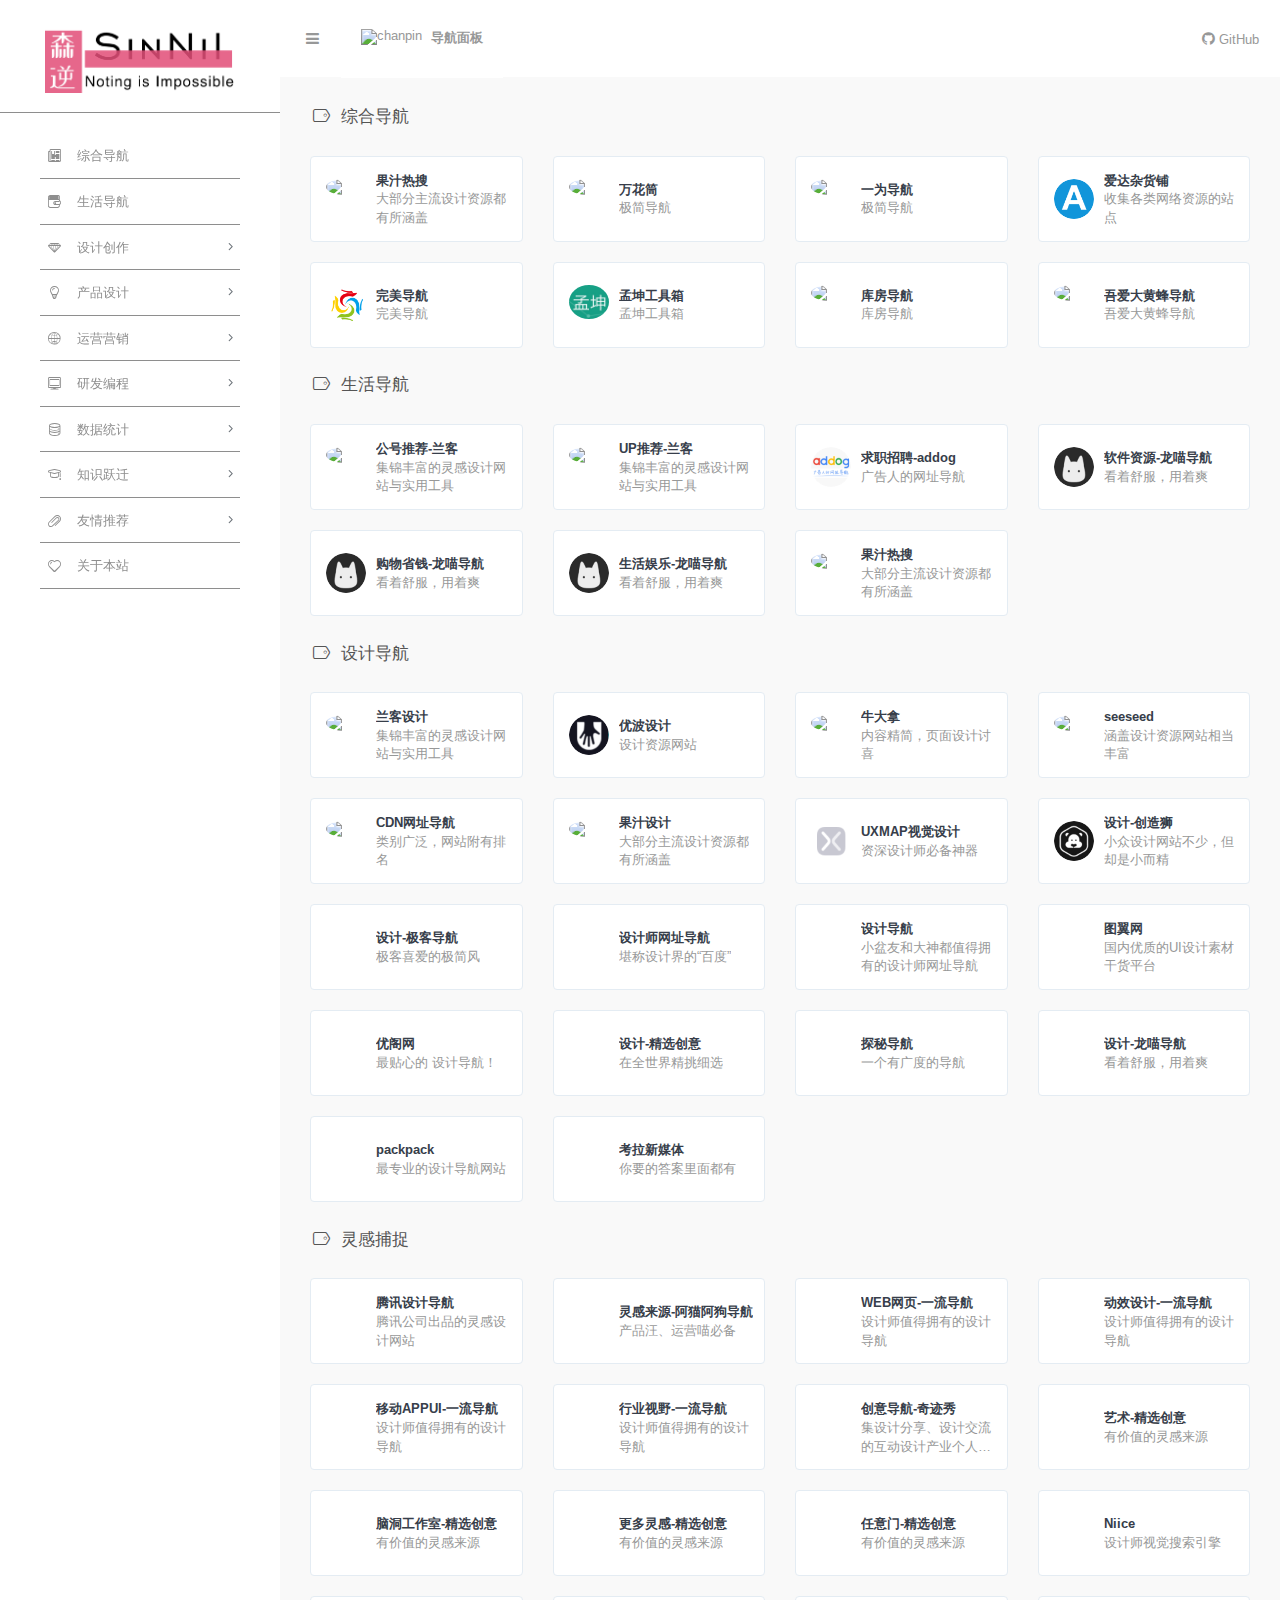
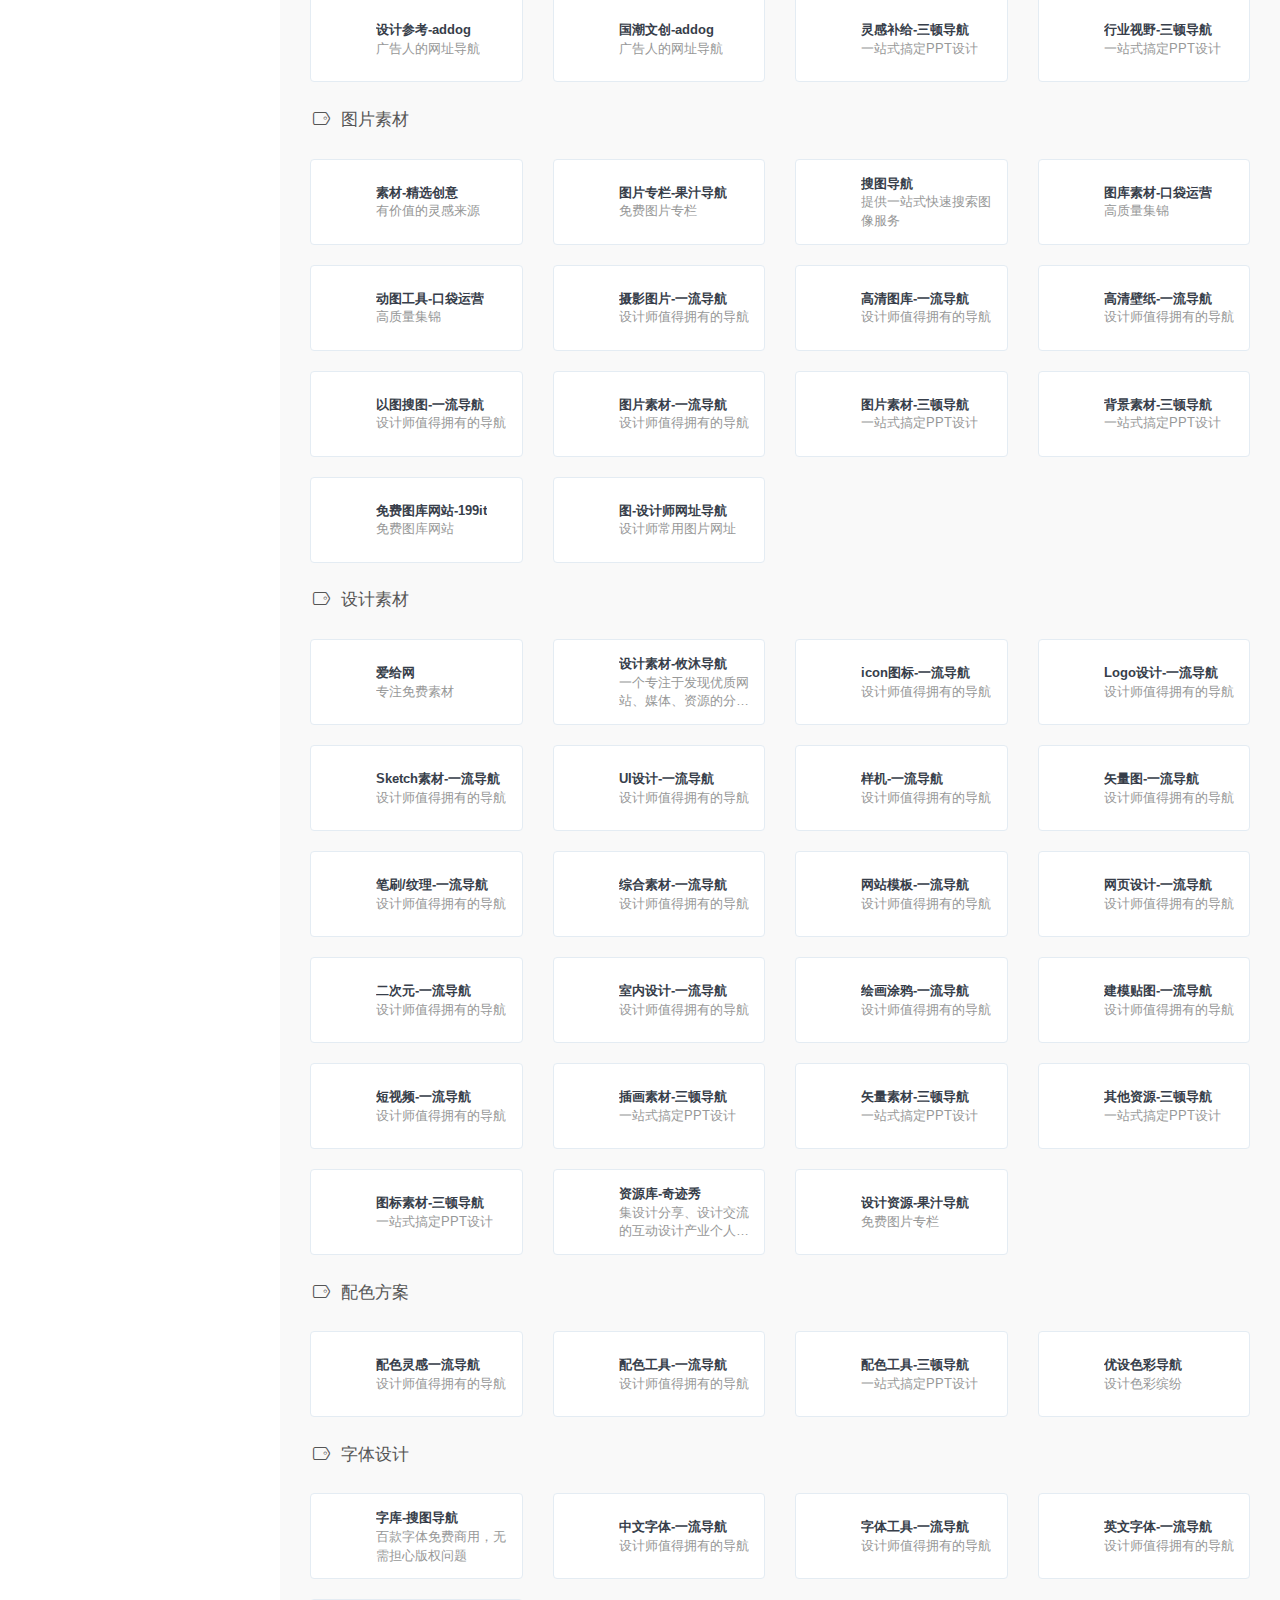
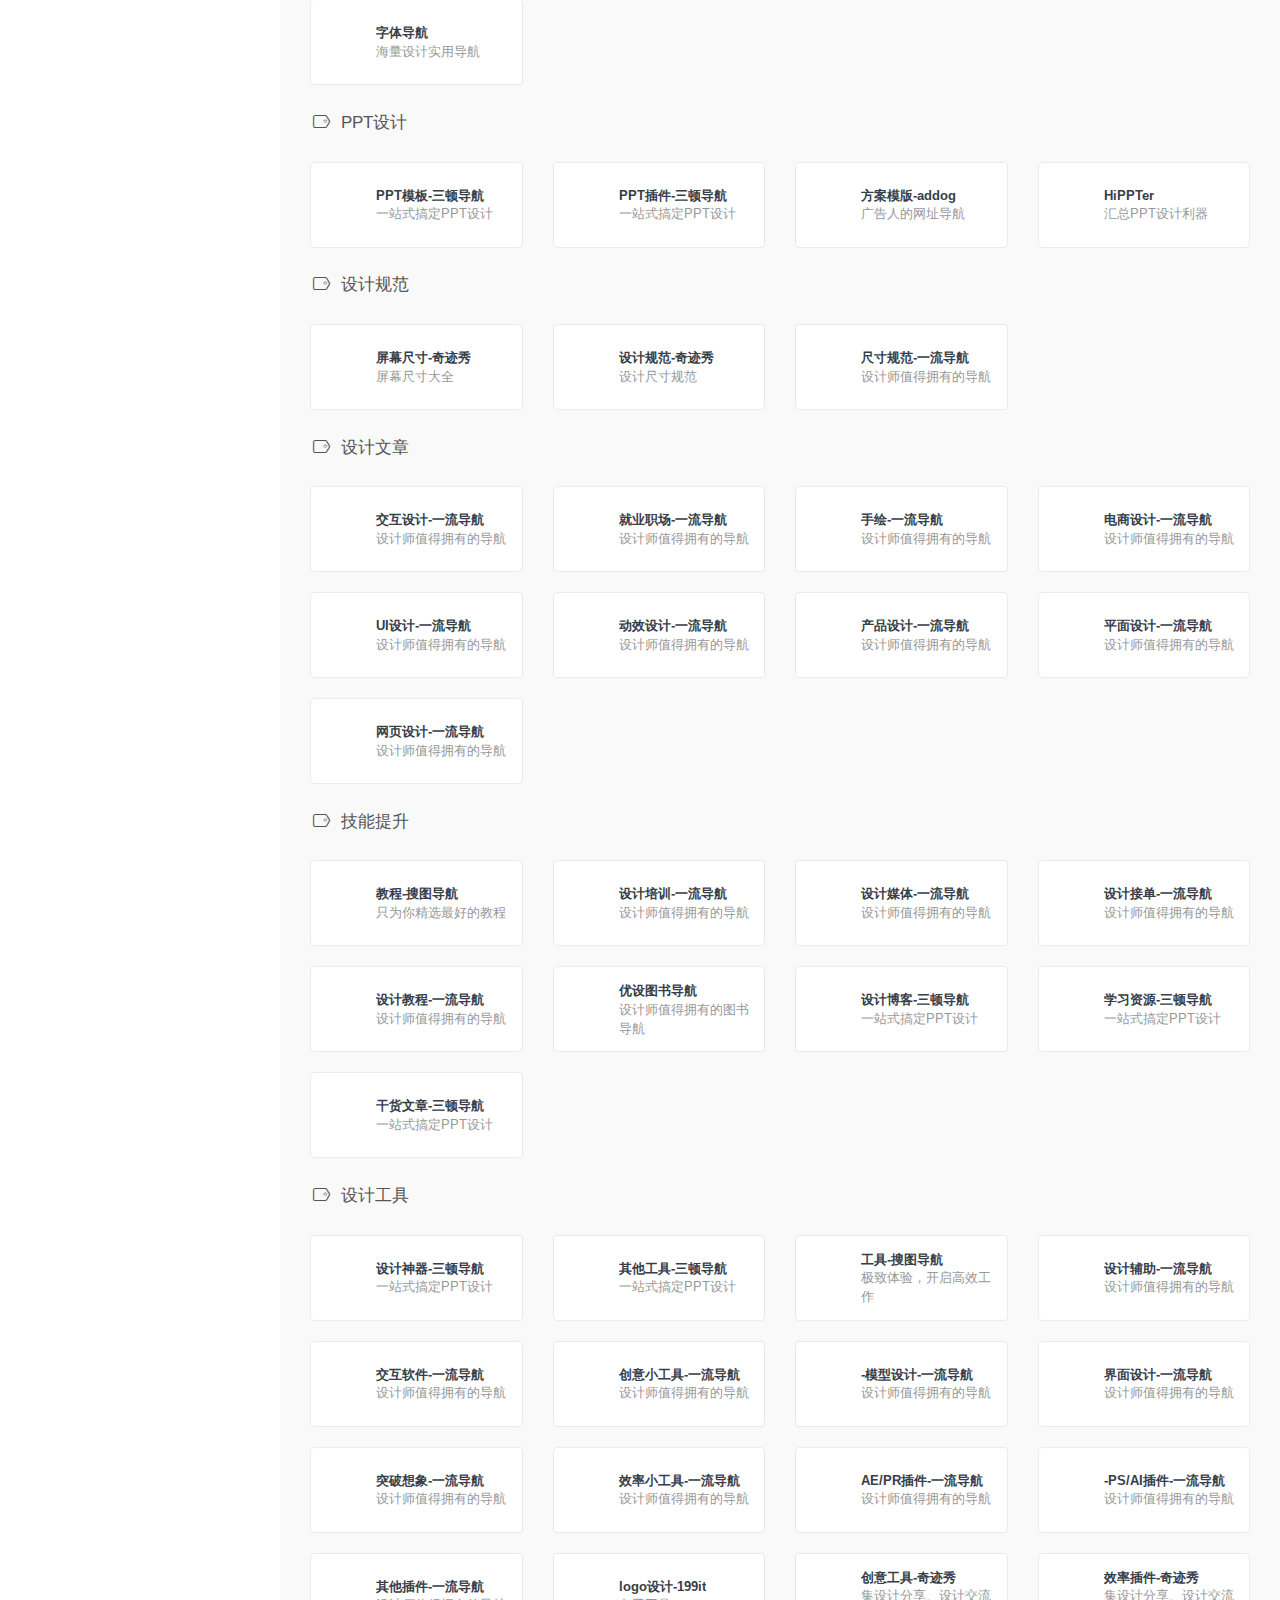
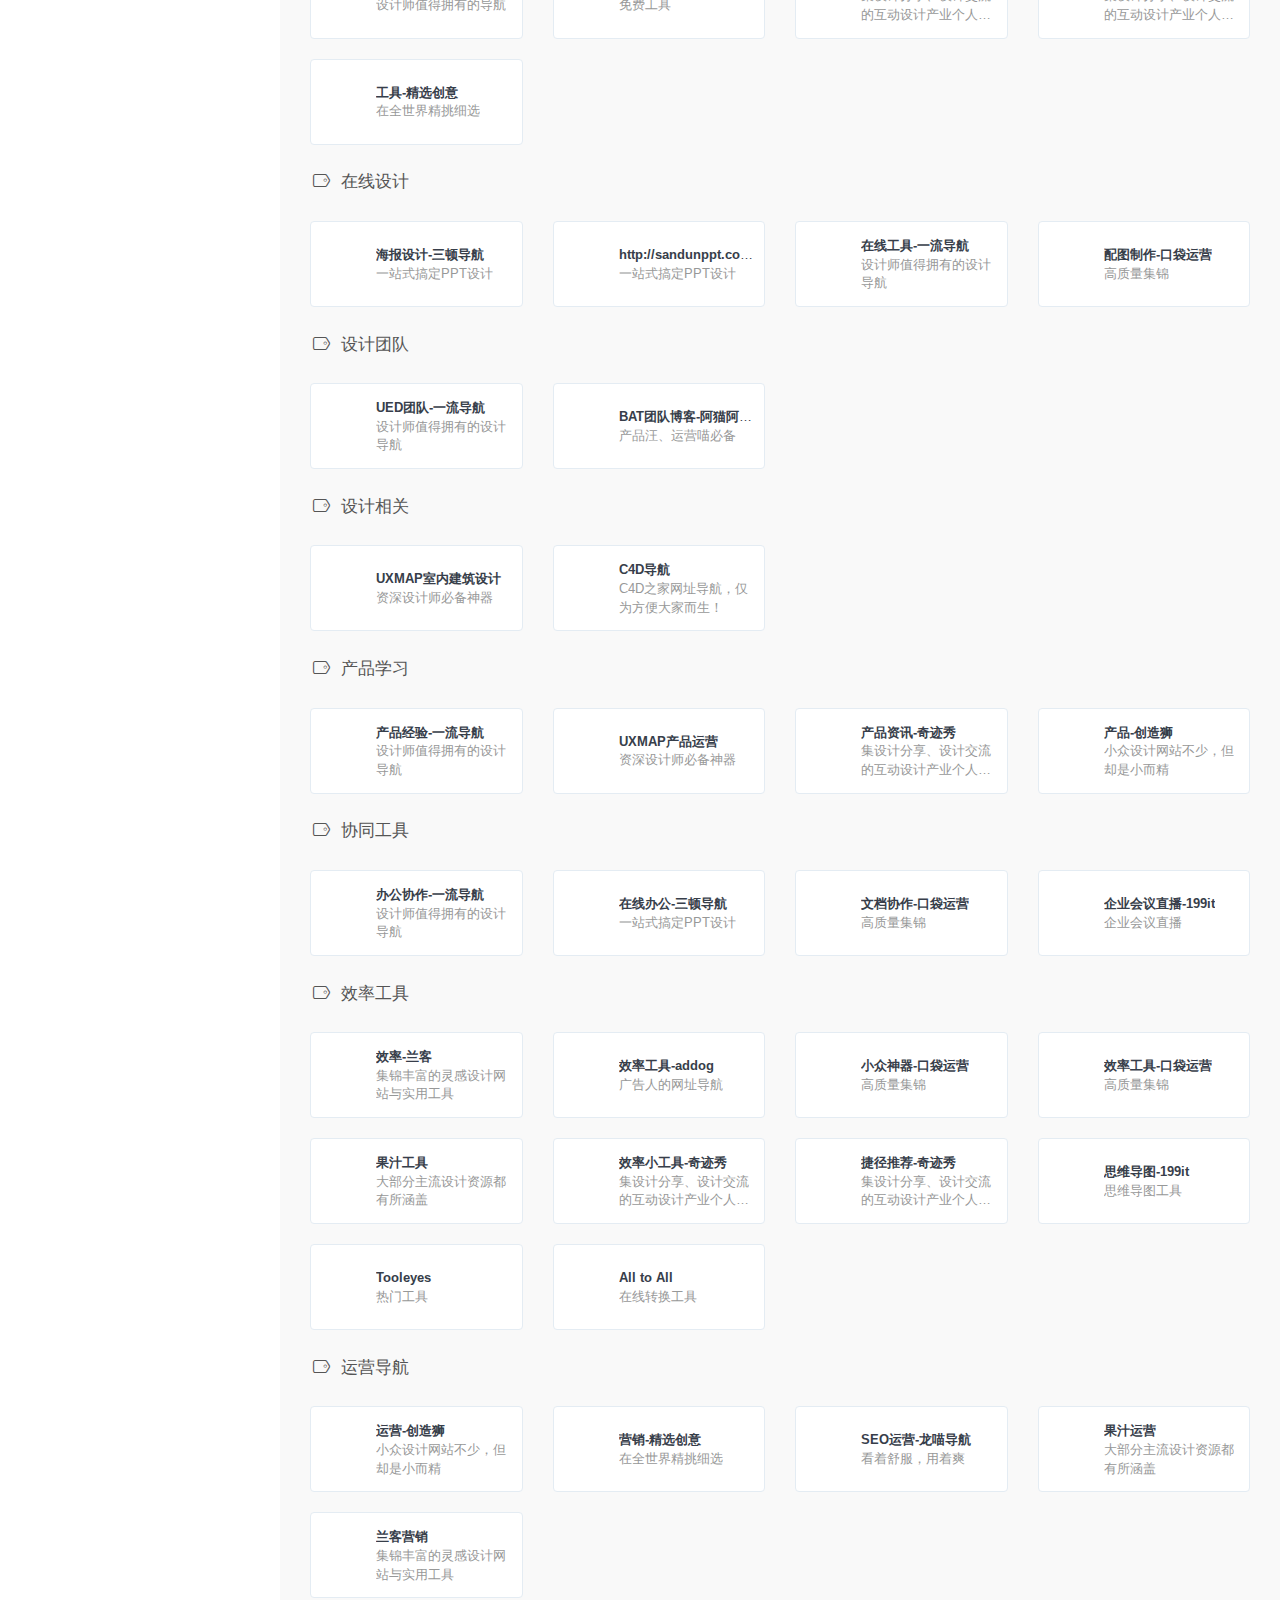
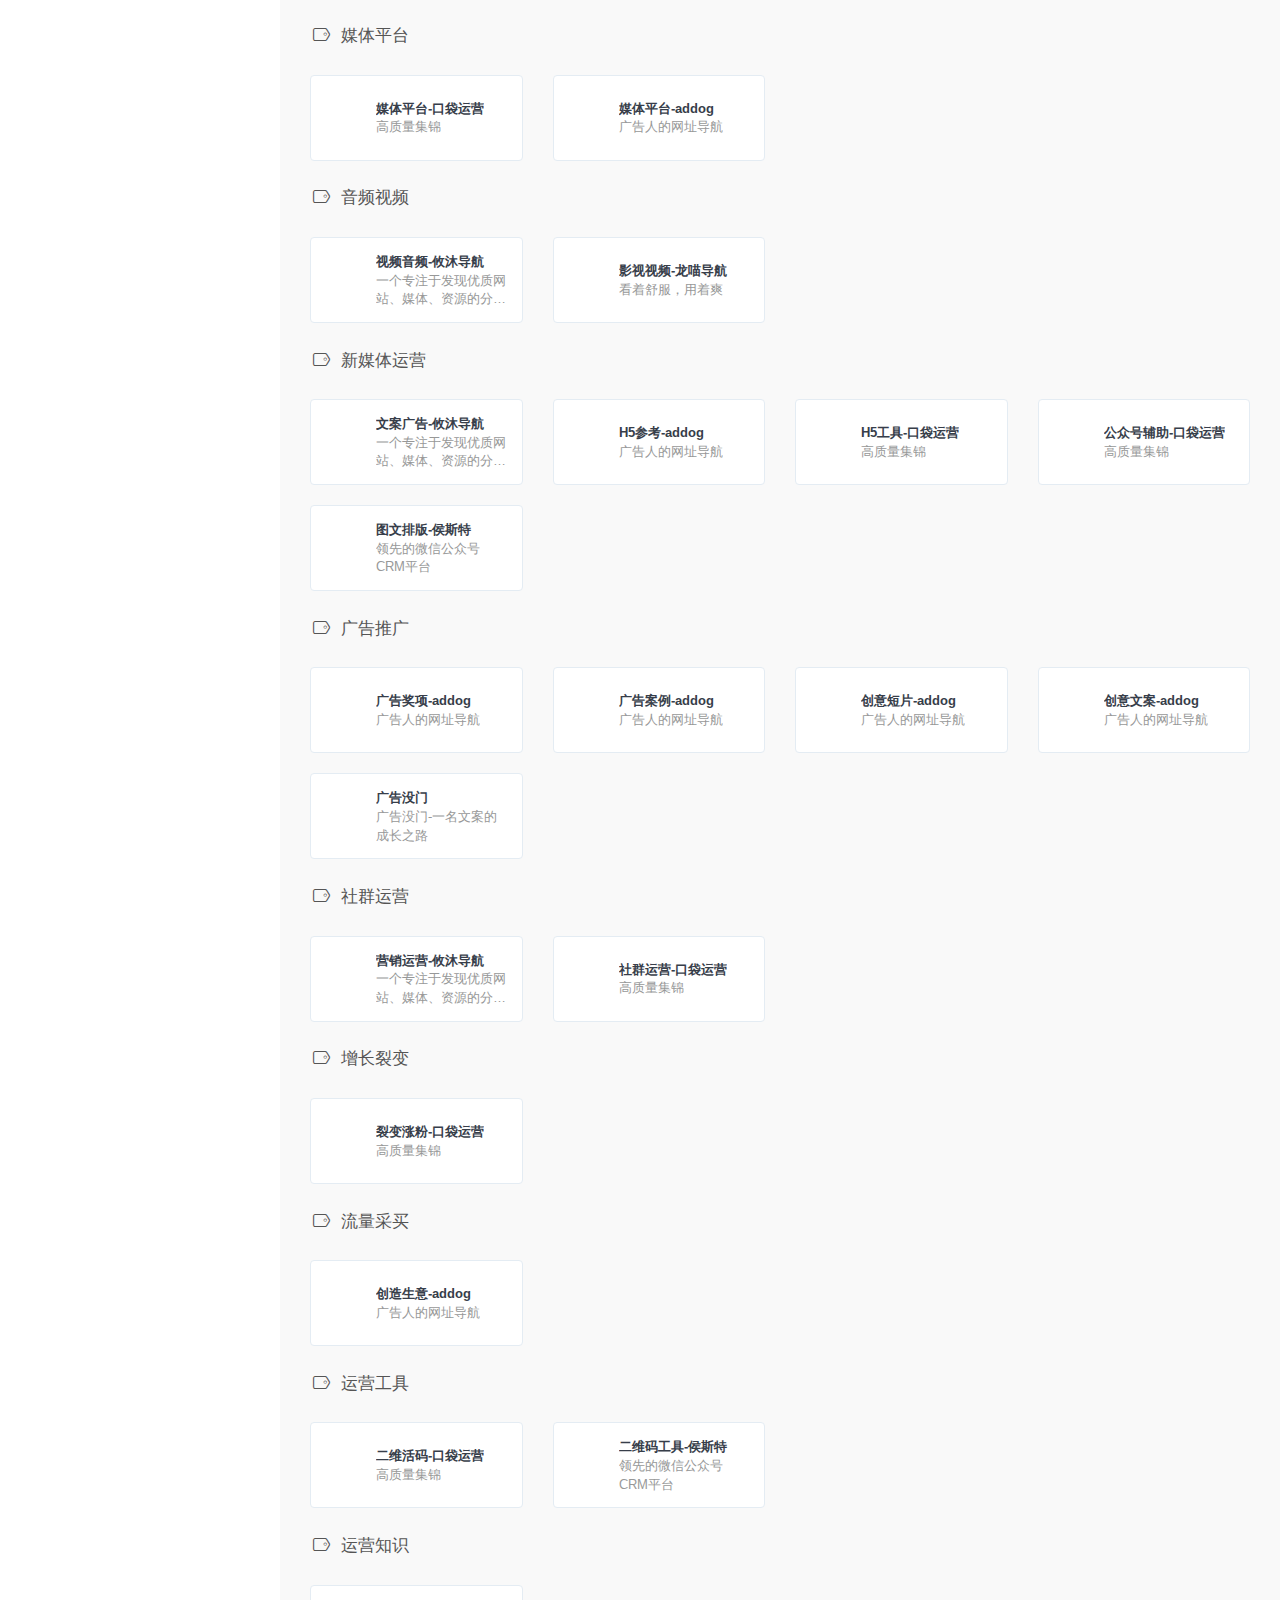
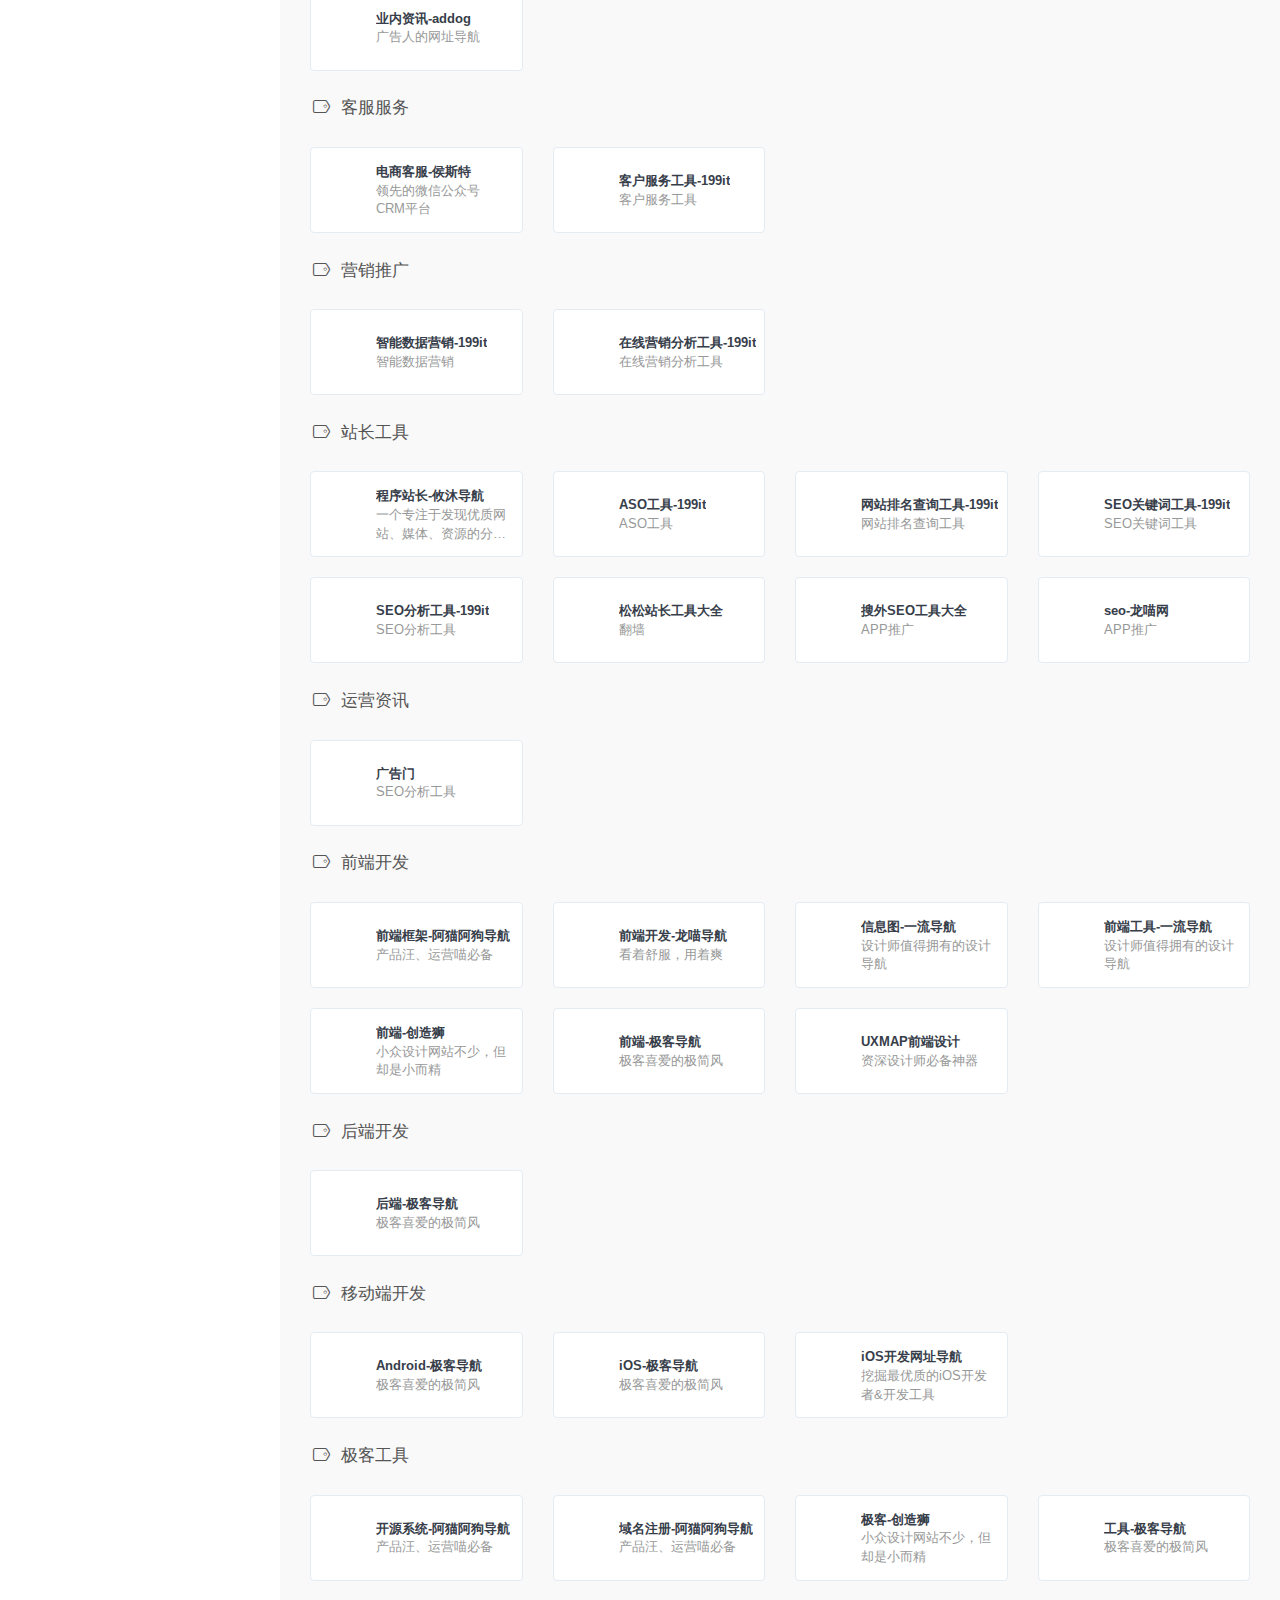
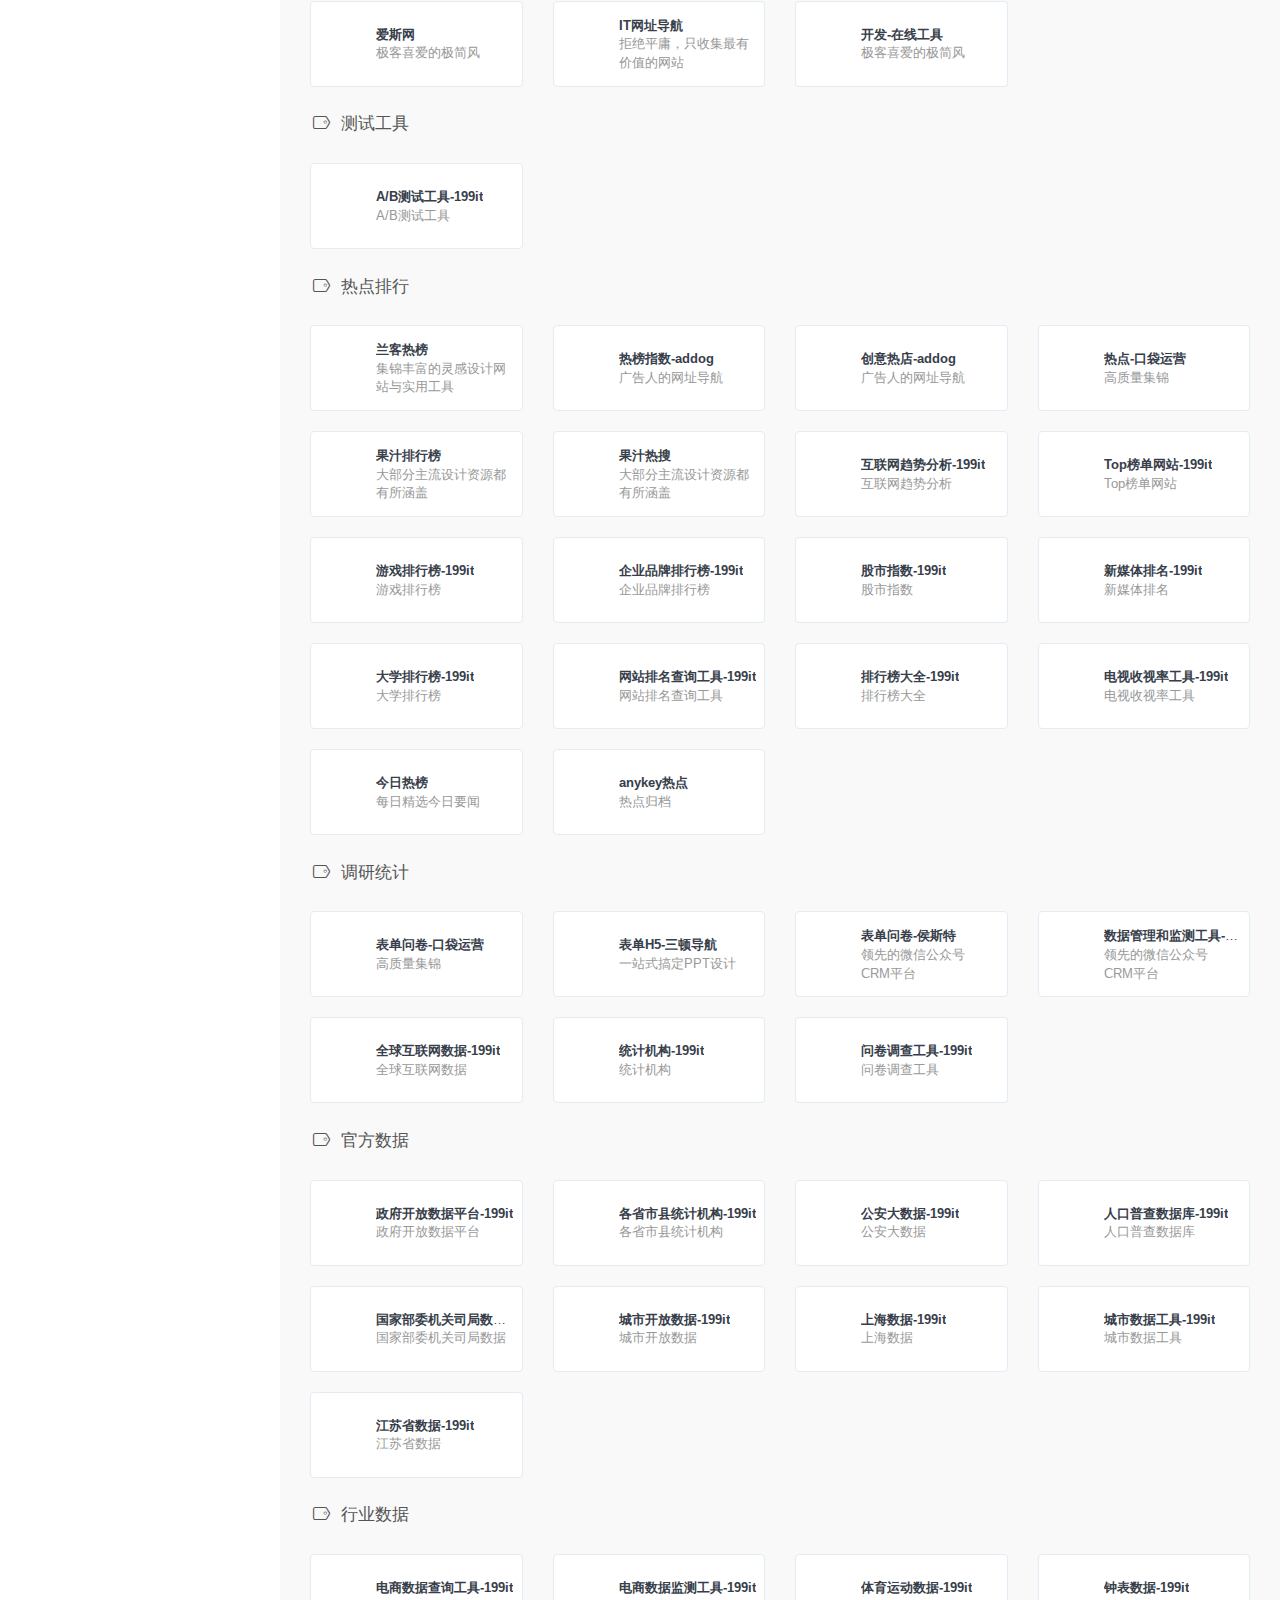
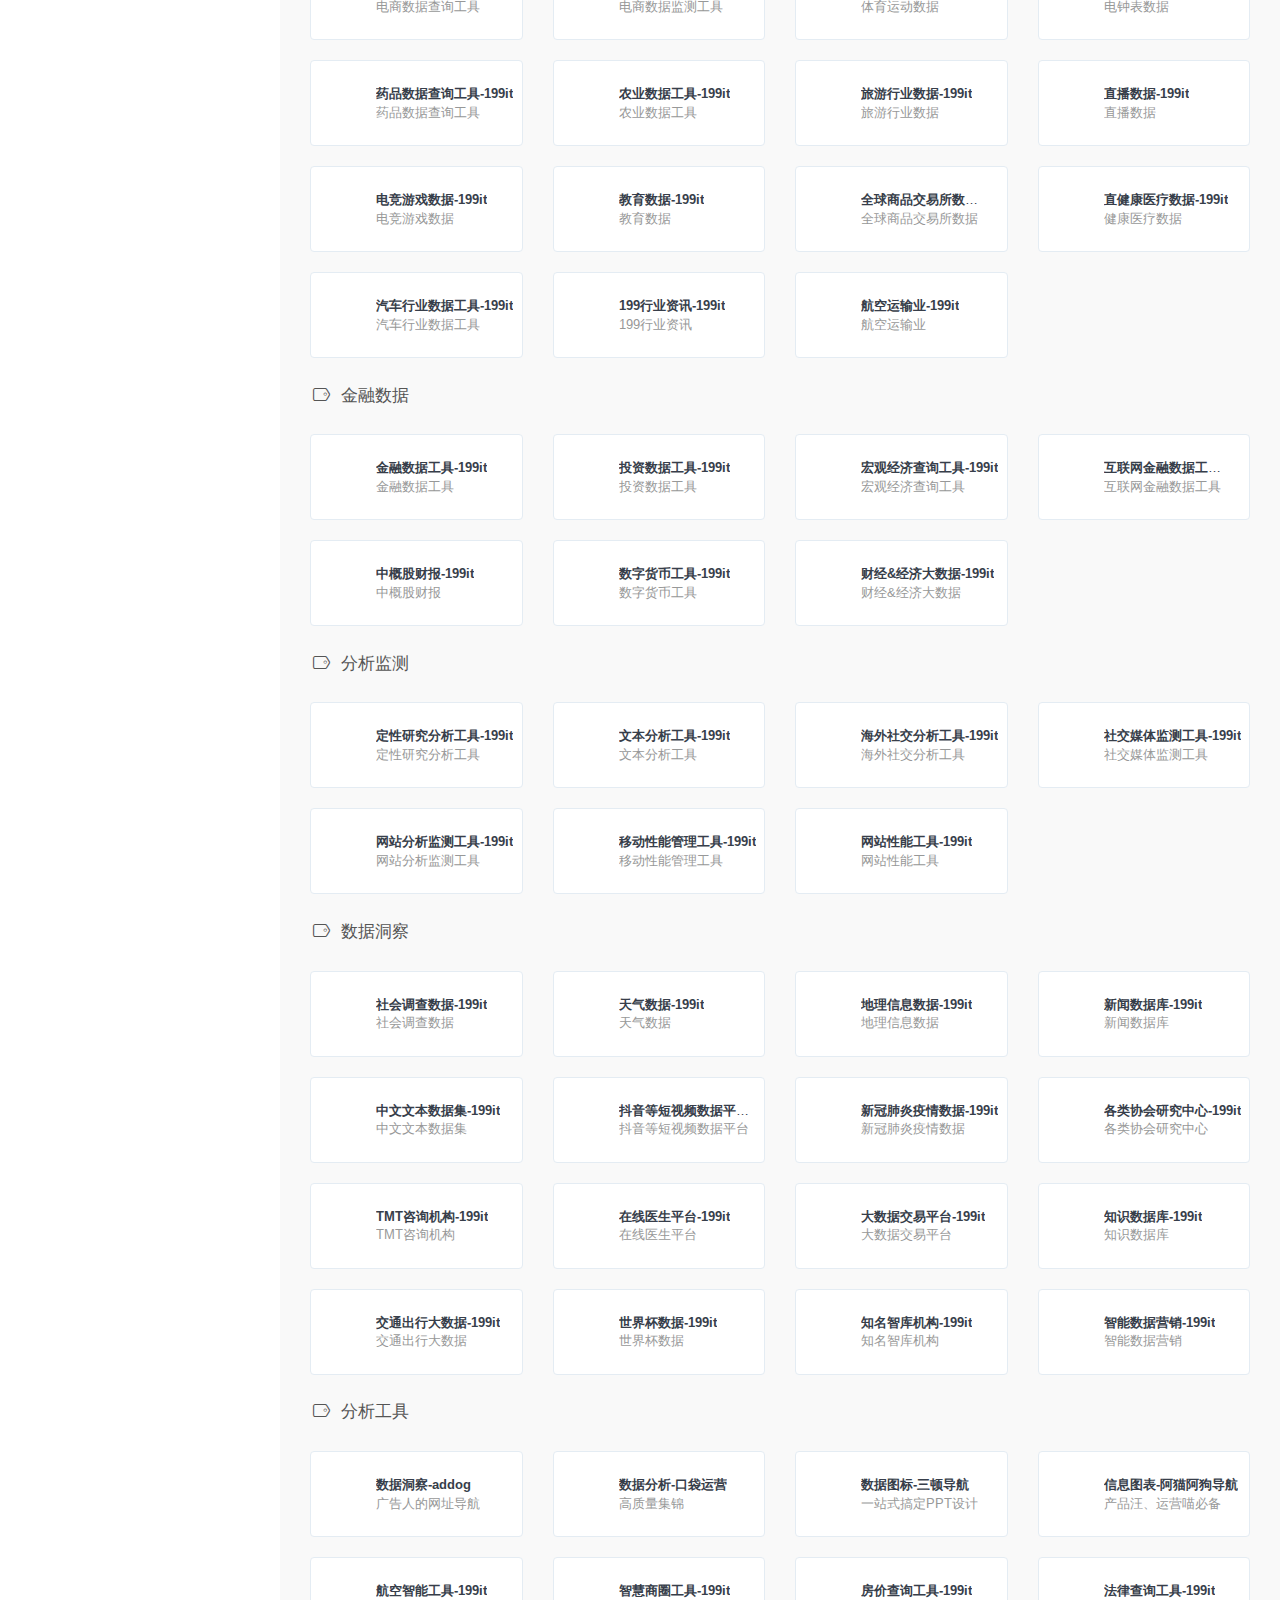
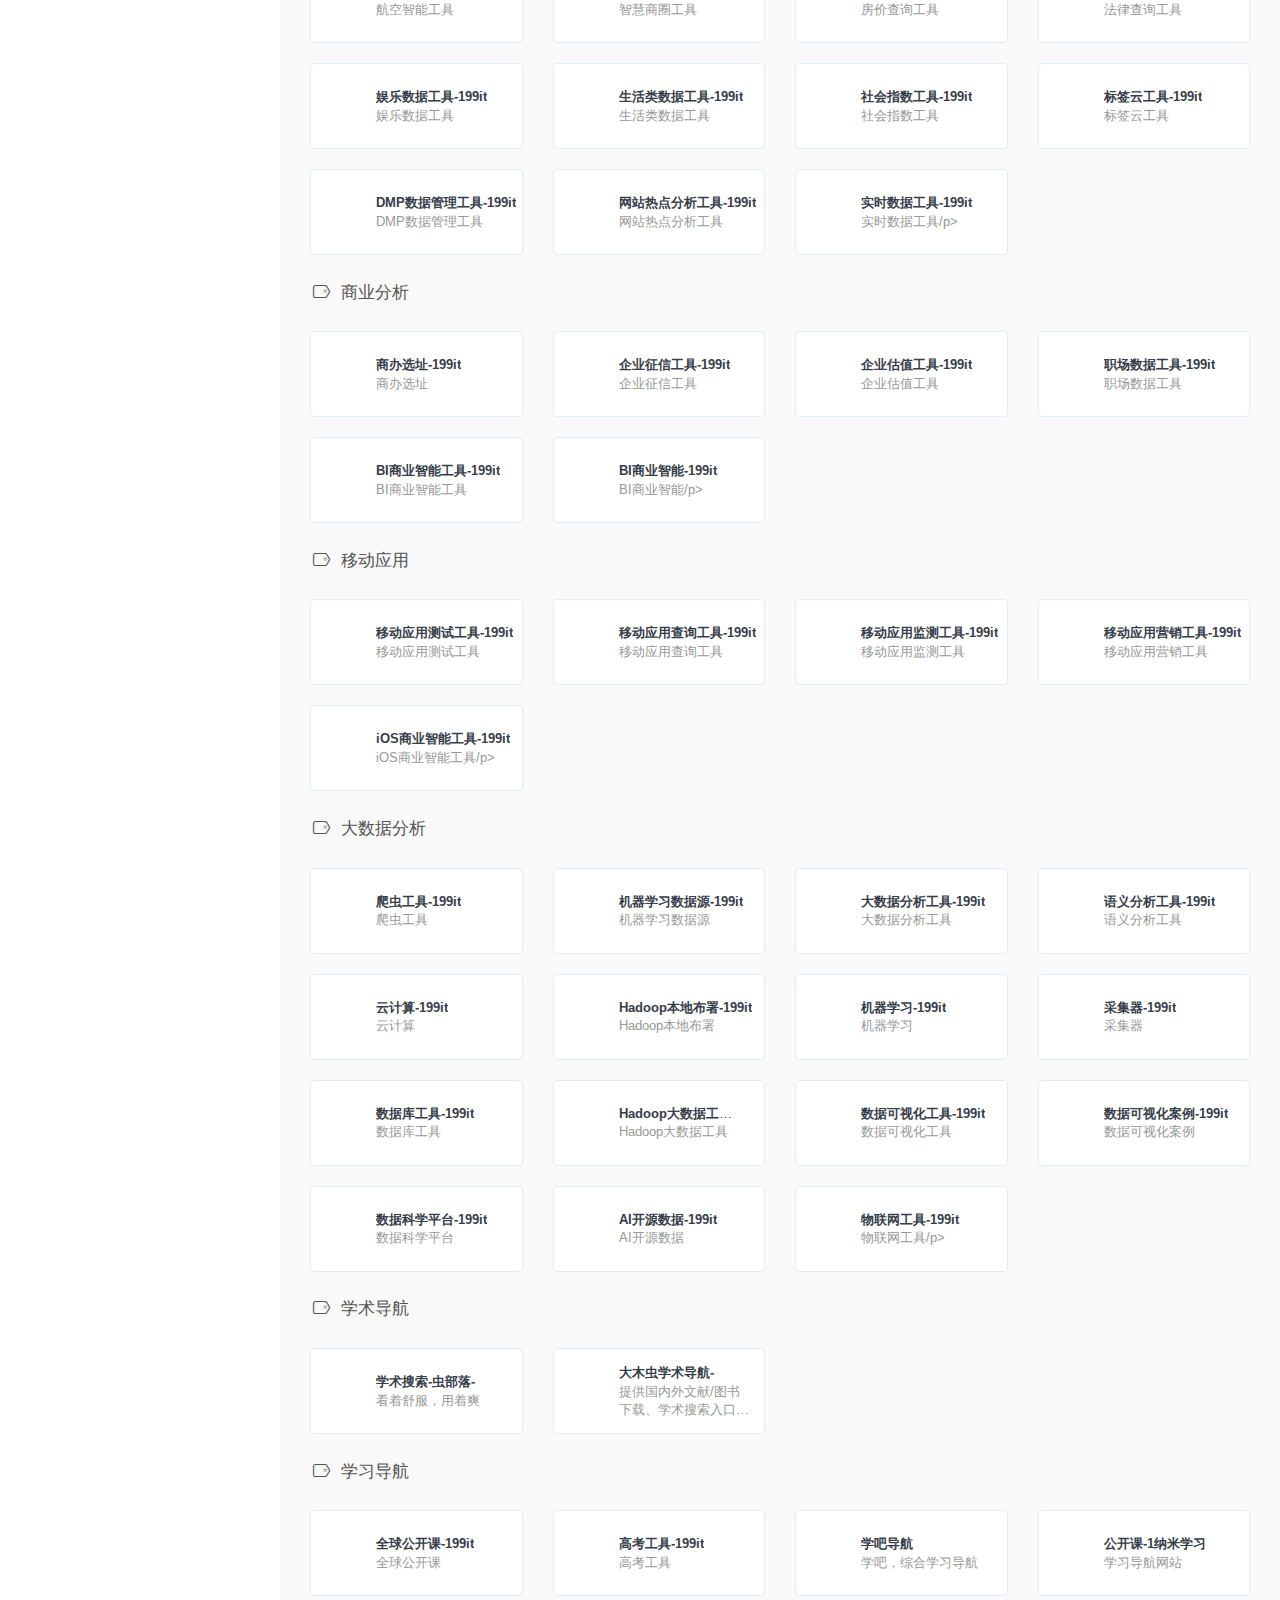
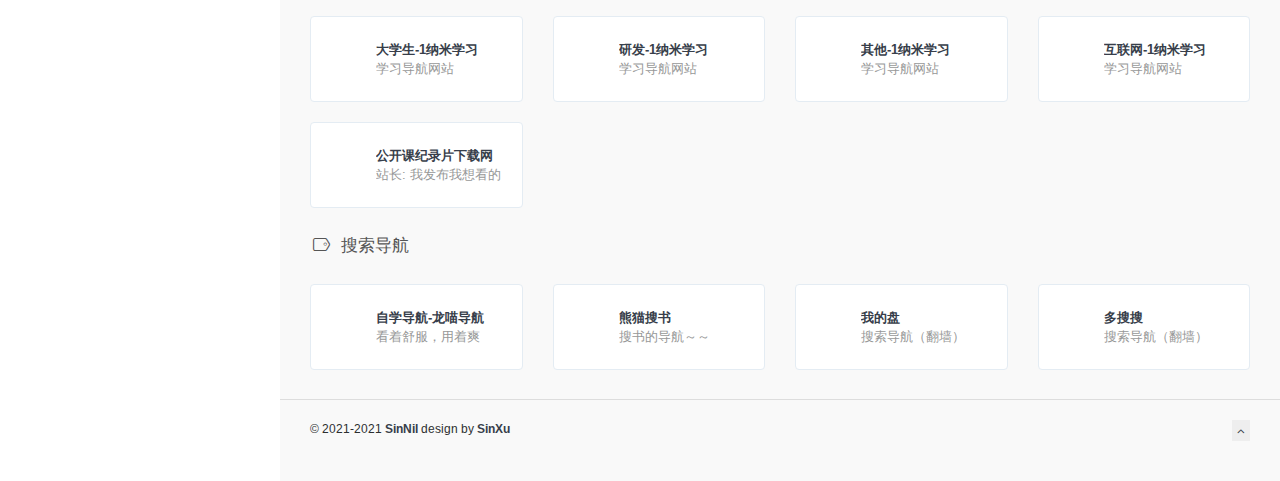
==== commit d1cb2e91: "Update index.html" ====
--- a/cn/index.html
+++ b/cn/index.html
@@ -6301,6 +6301,22 @@
                   </div>
 
                   <div class="col-sm-3">
+                    <div class="xe-widget xe-conversations box2 label-info" onclick="window.open('https://xmsoushu.com/#/', '_blank')" data-toggle="tooltip" data-placement="bottom" title="" data-original-title="https://xmsoushu.com/#/">
+                      <div class="xe-comment-entry">
+                        <a class="xe-user-img">
+                          <img data-src="../assets/images/logos/ailongmiao.png" class="lozad img-circle" width="40">
+                        </a>
+                        <div class="xe-comment">
+                          <a href="#" class="xe-user-name overflowClip_1">
+                            <strong>熊猫搜书</strong>
+                          </a>
+                          <p class="overflowClip_2">搜书的导航～～</p>
+                        </div>
+                      </div>
+                    </div>
+                  </div>
+
+                  <div class="col-sm-3">
                     <div class="xe-widget xe-conversations box2 label-info" onclick="window.open('http://www.wodepan.com/', '_blank')" data-toggle="tooltip" data-placement="bottom" title="" data-original-title="http://www.wodepan.com/">
                       <div class="xe-comment-entry">
                         <a class="xe-user-img">
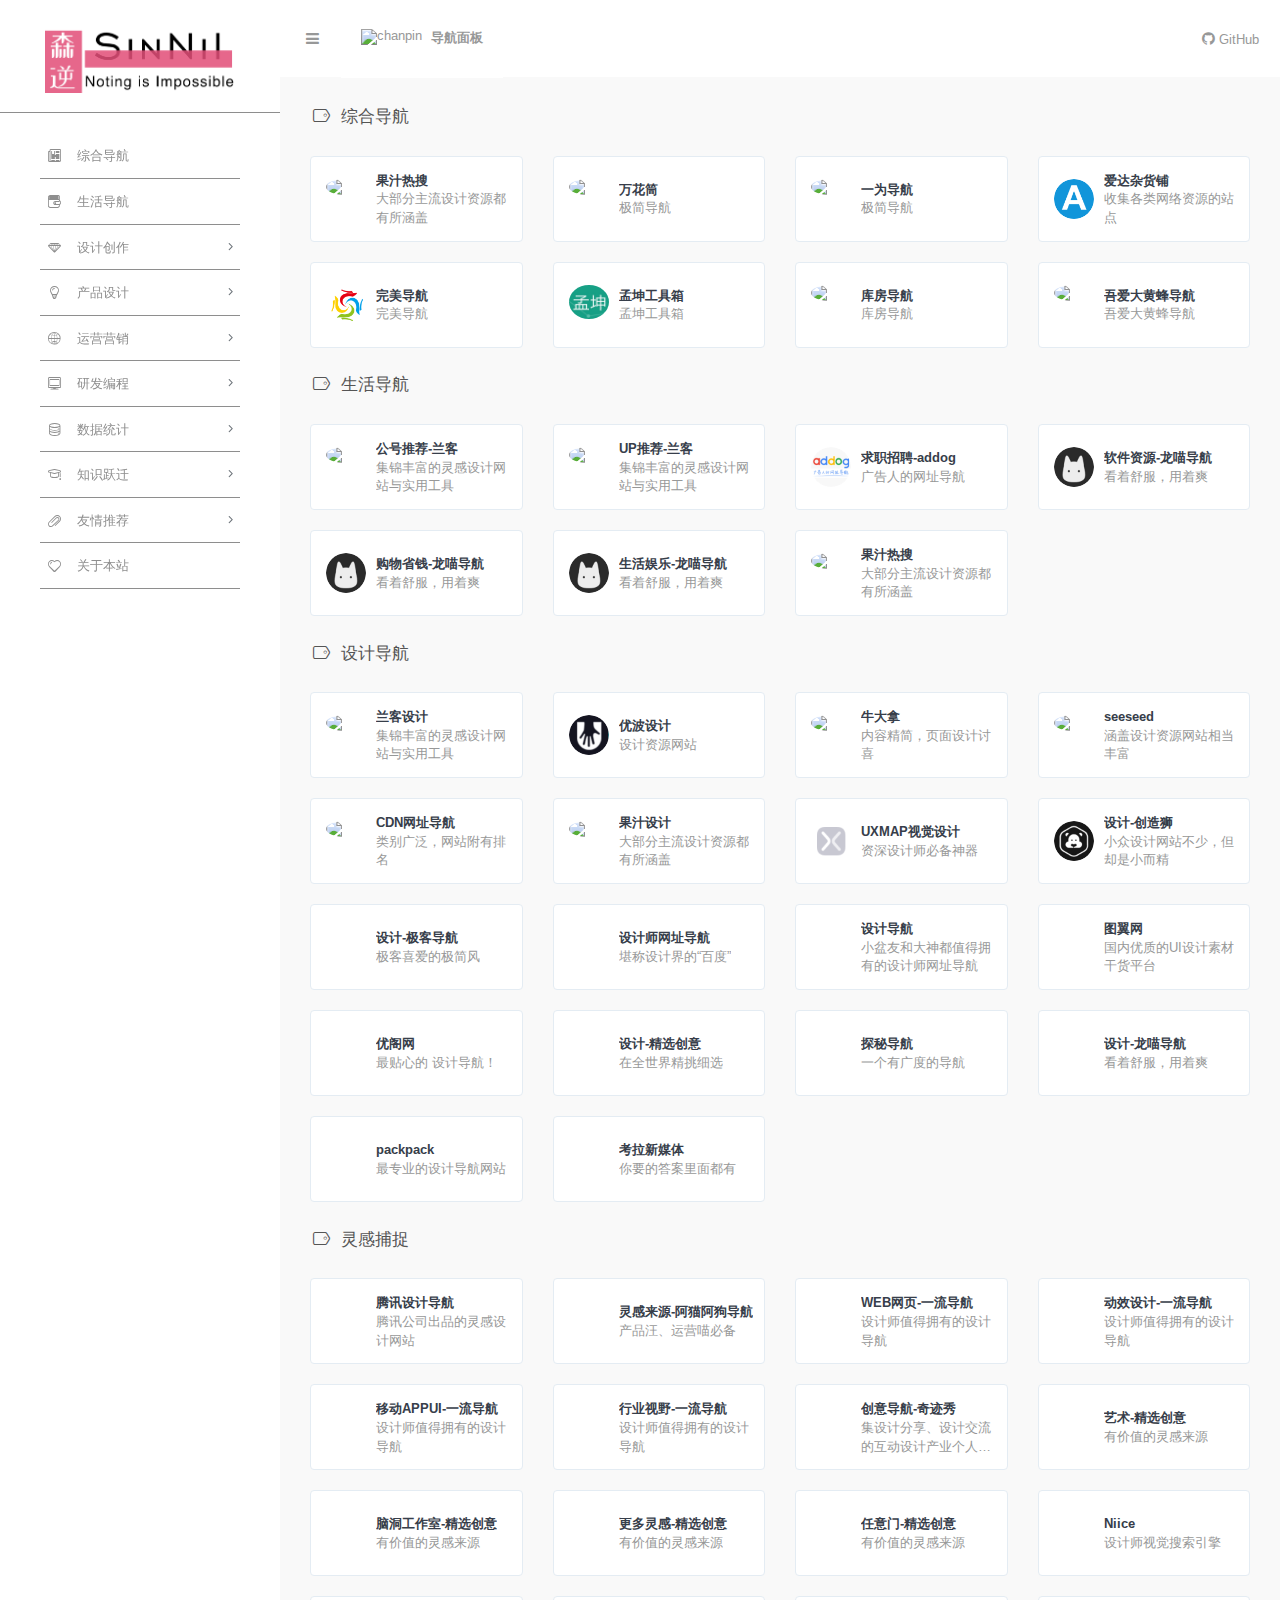
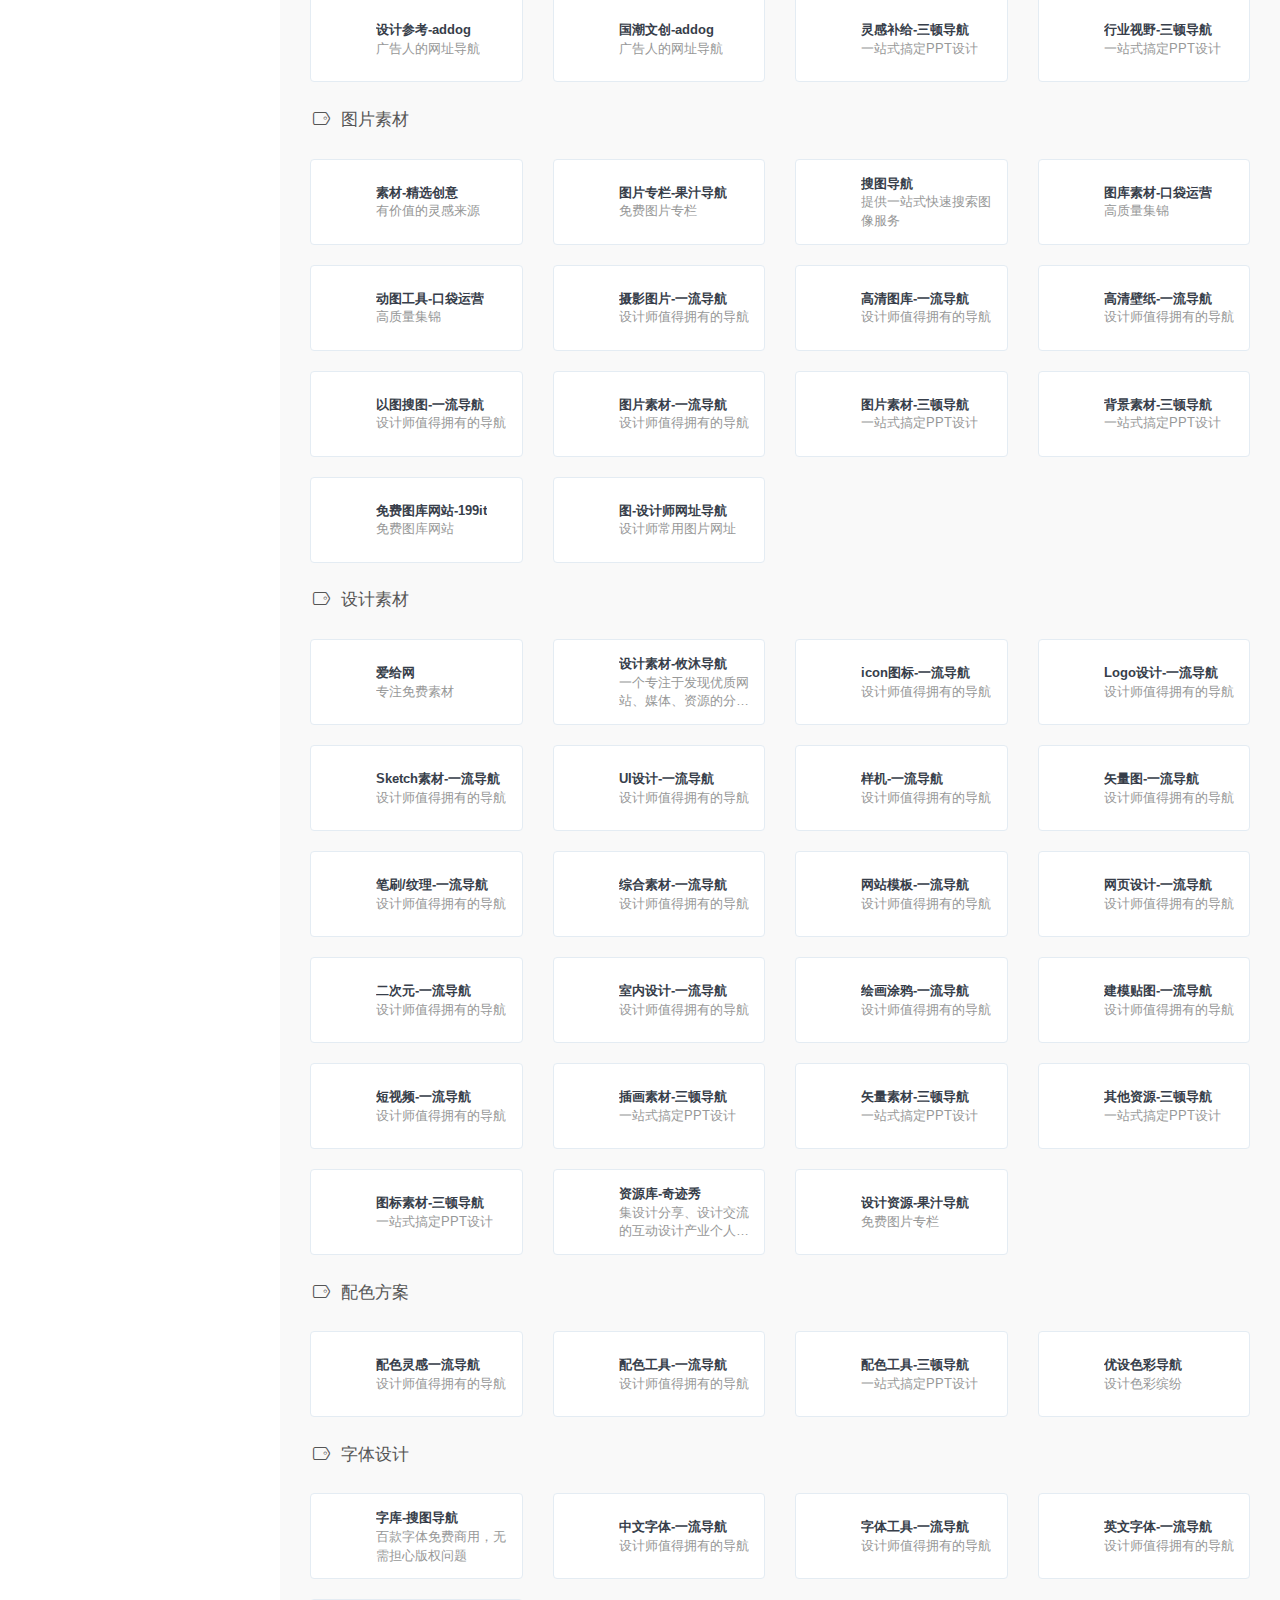
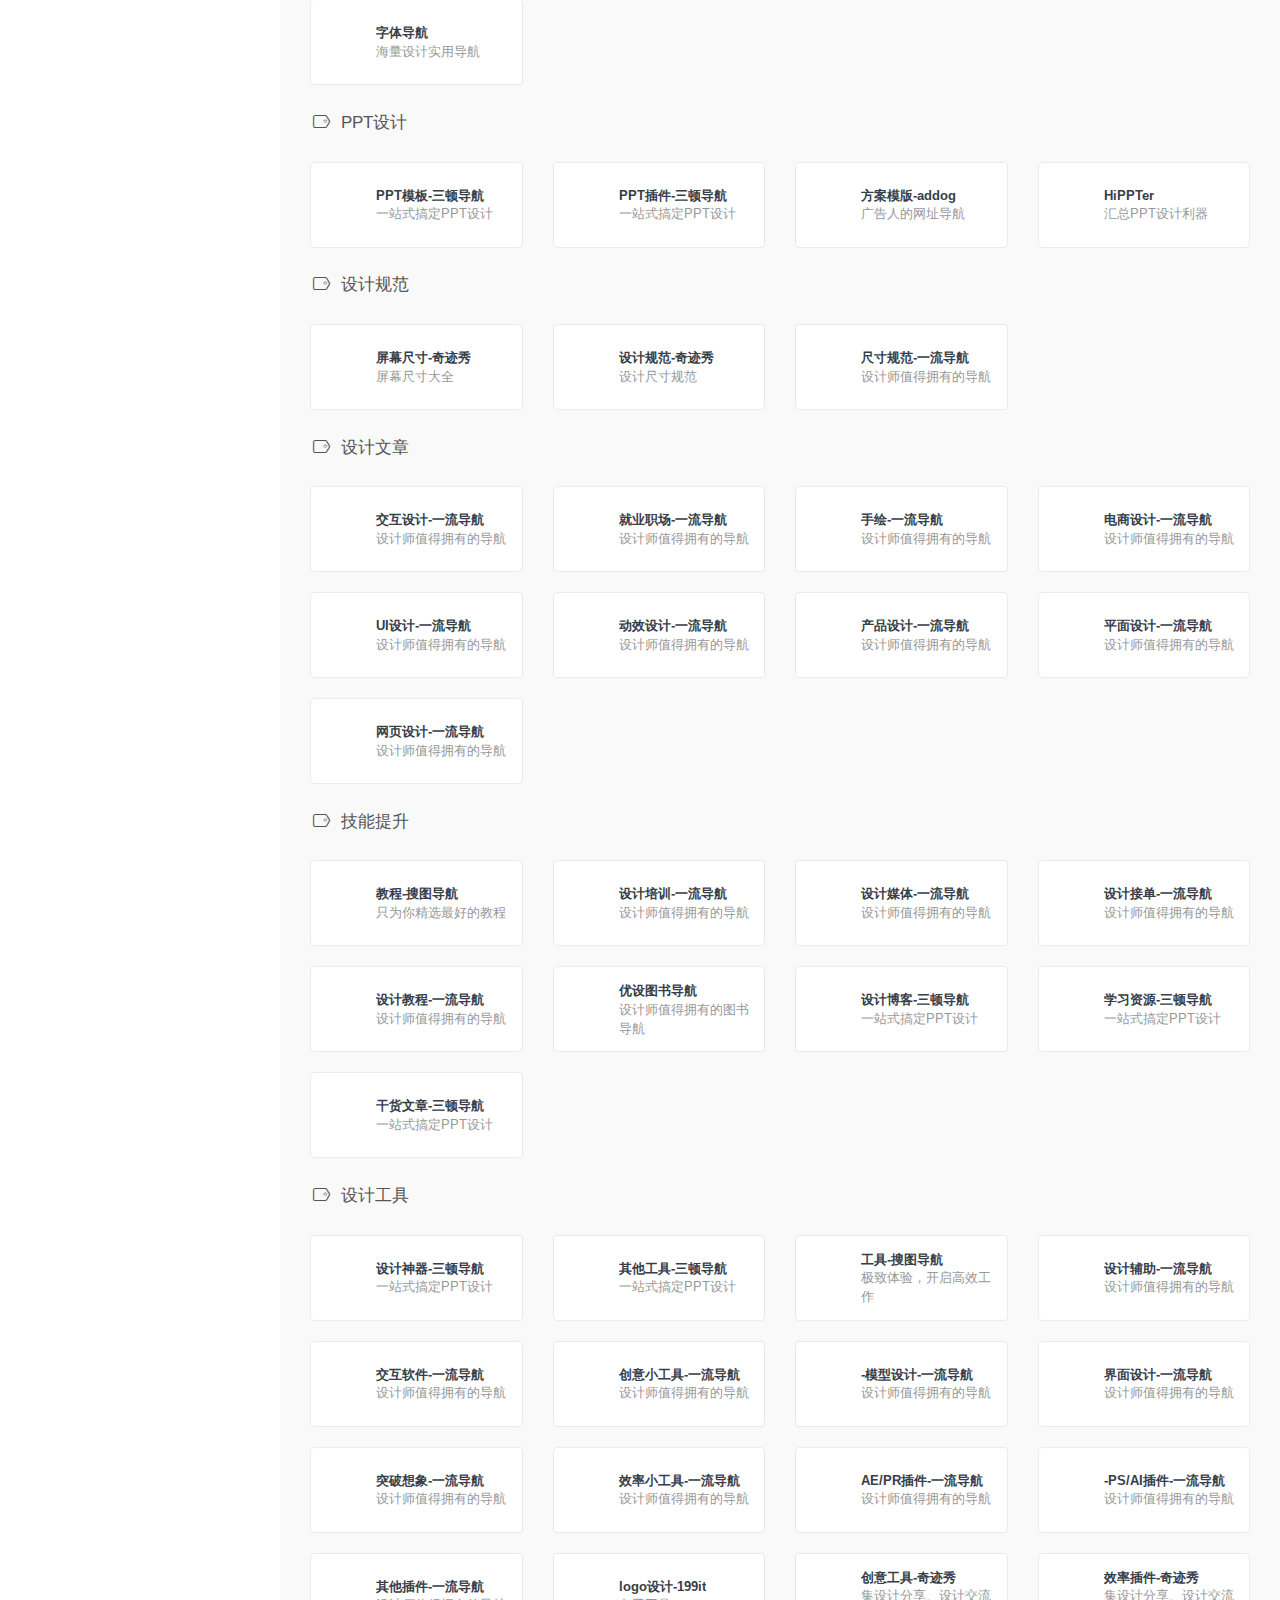
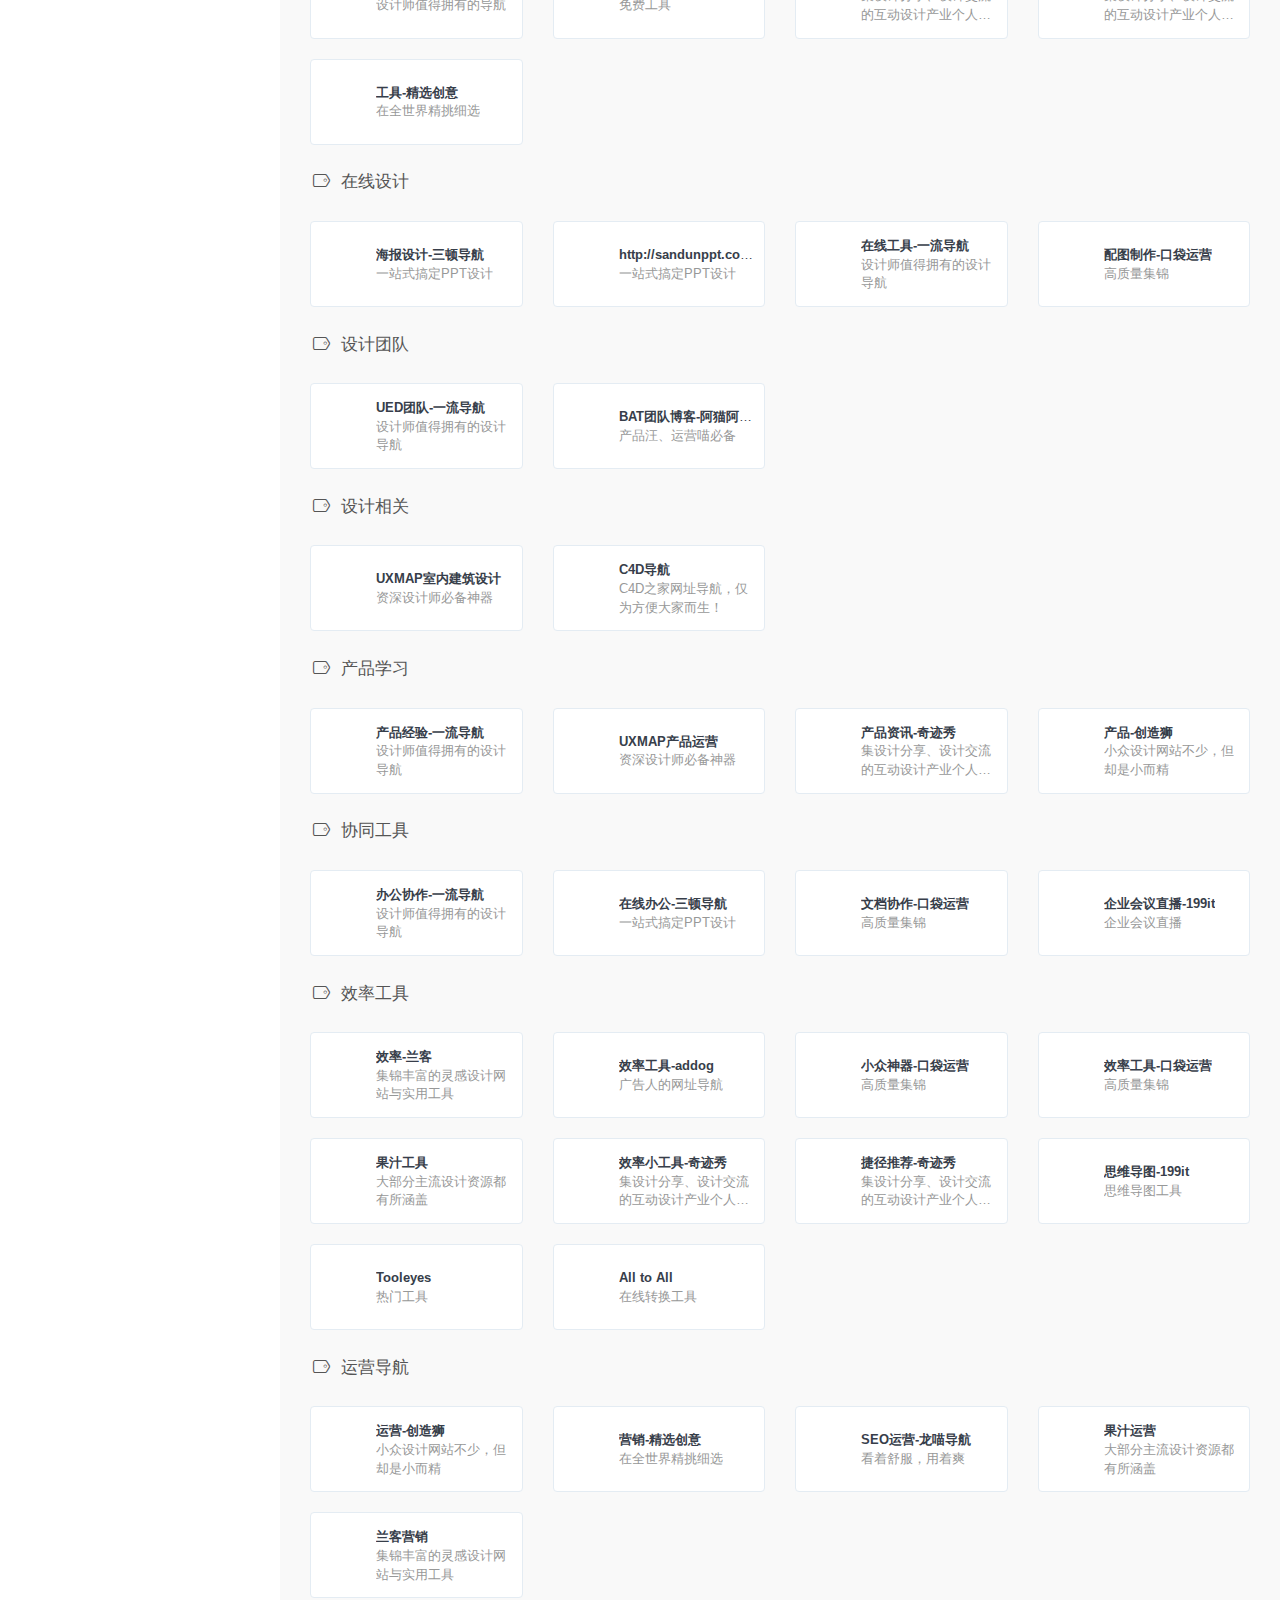
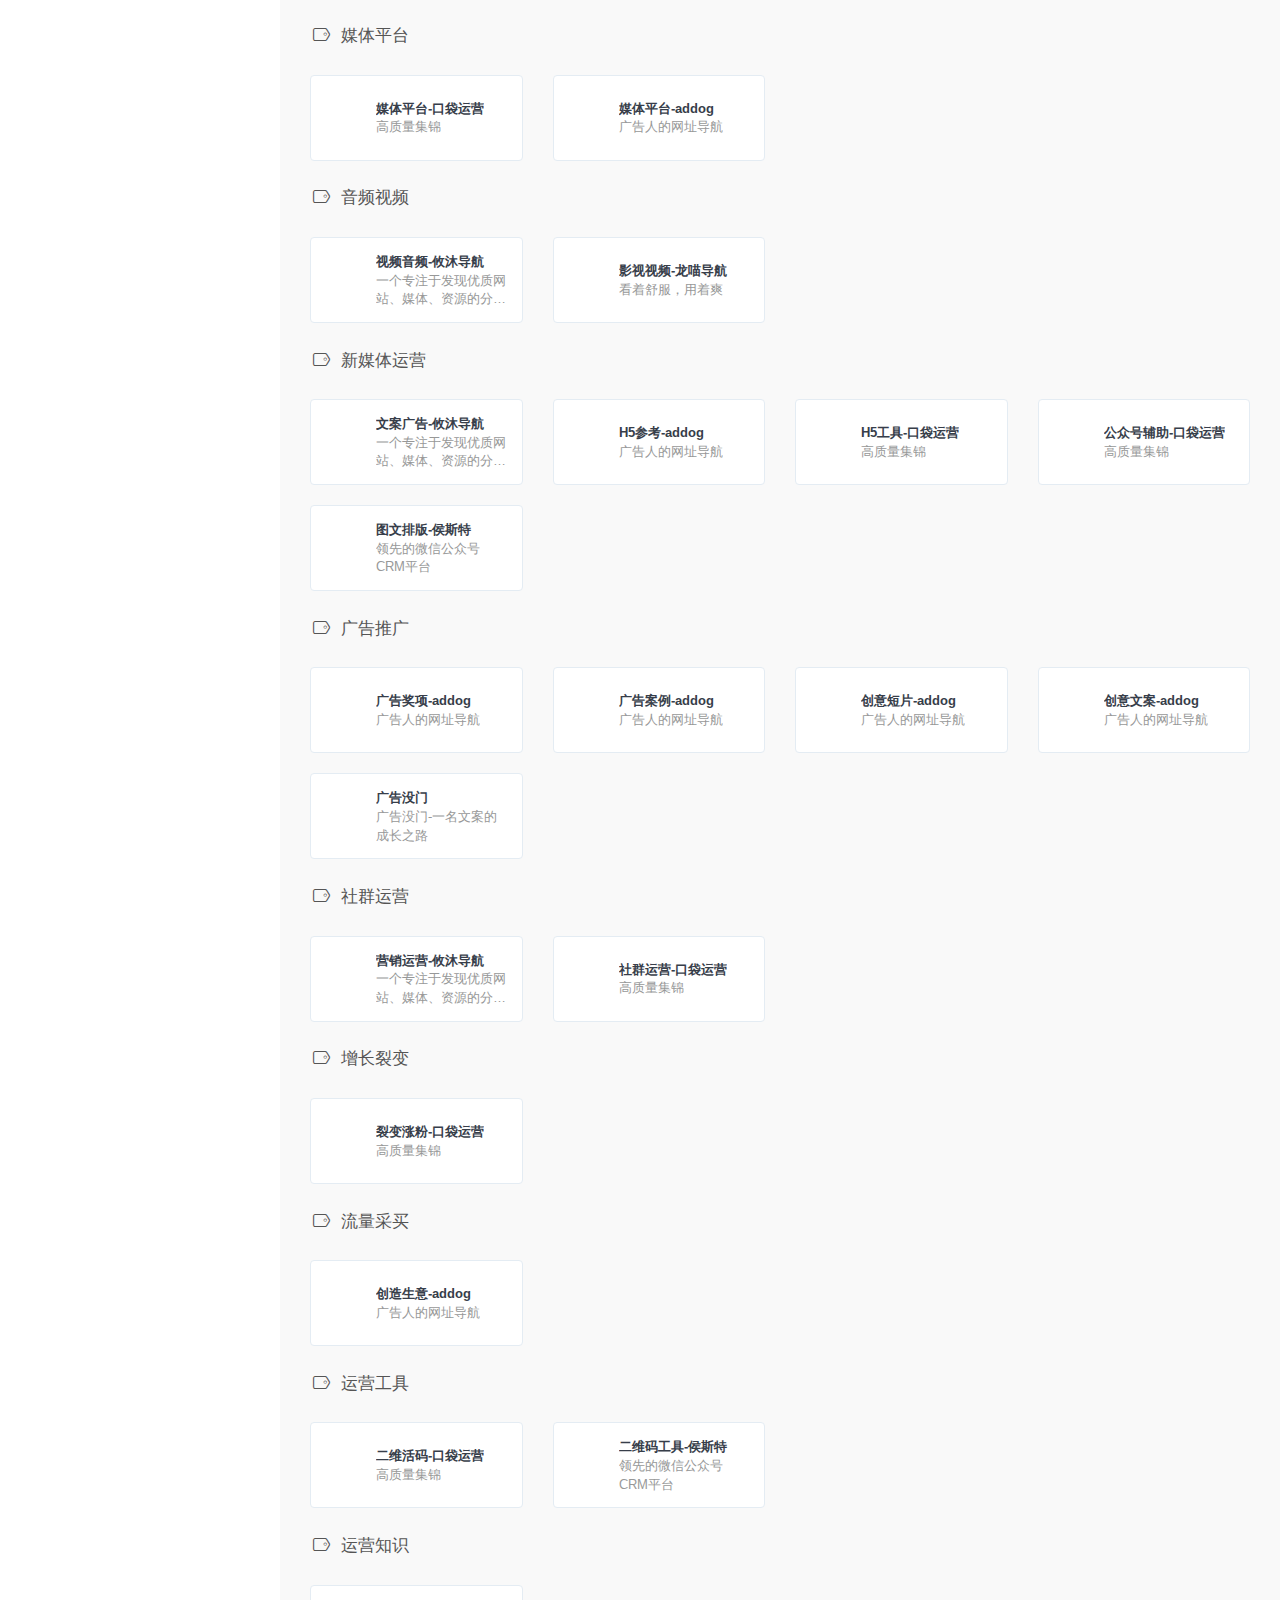
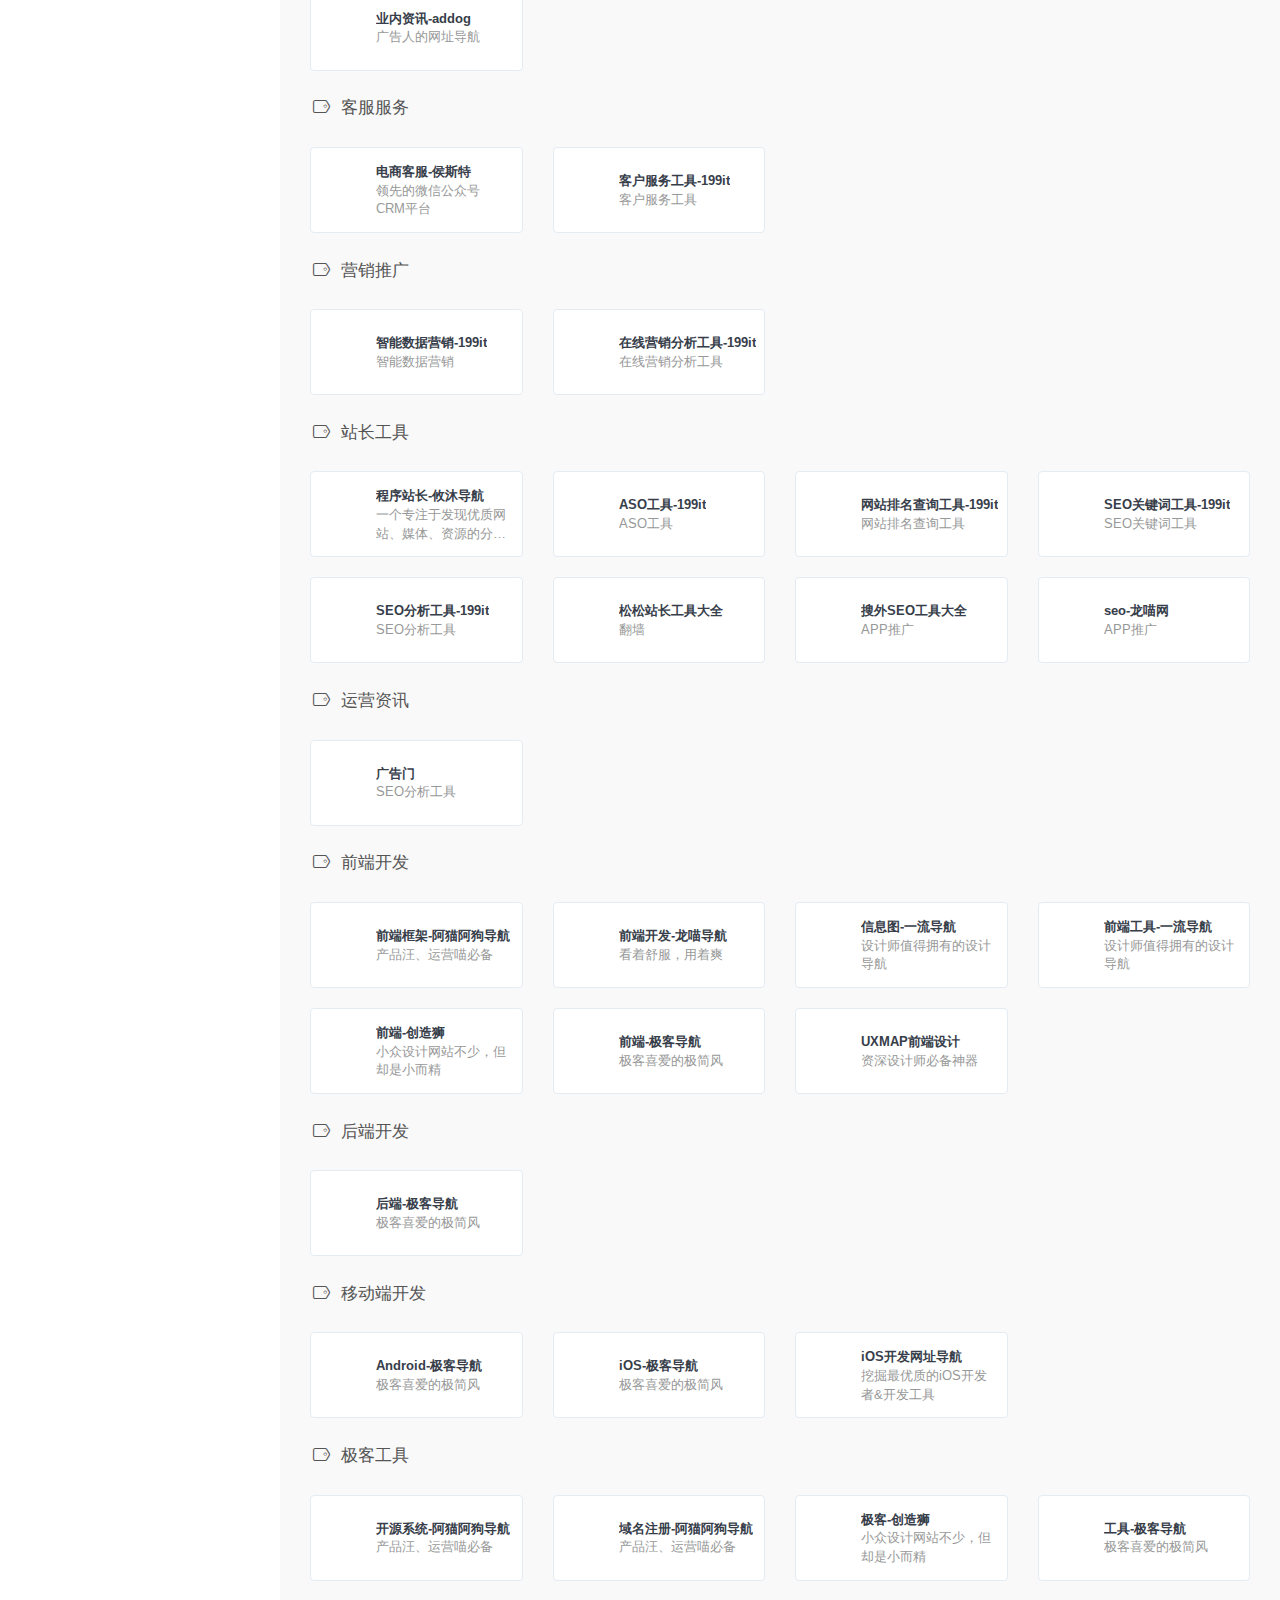
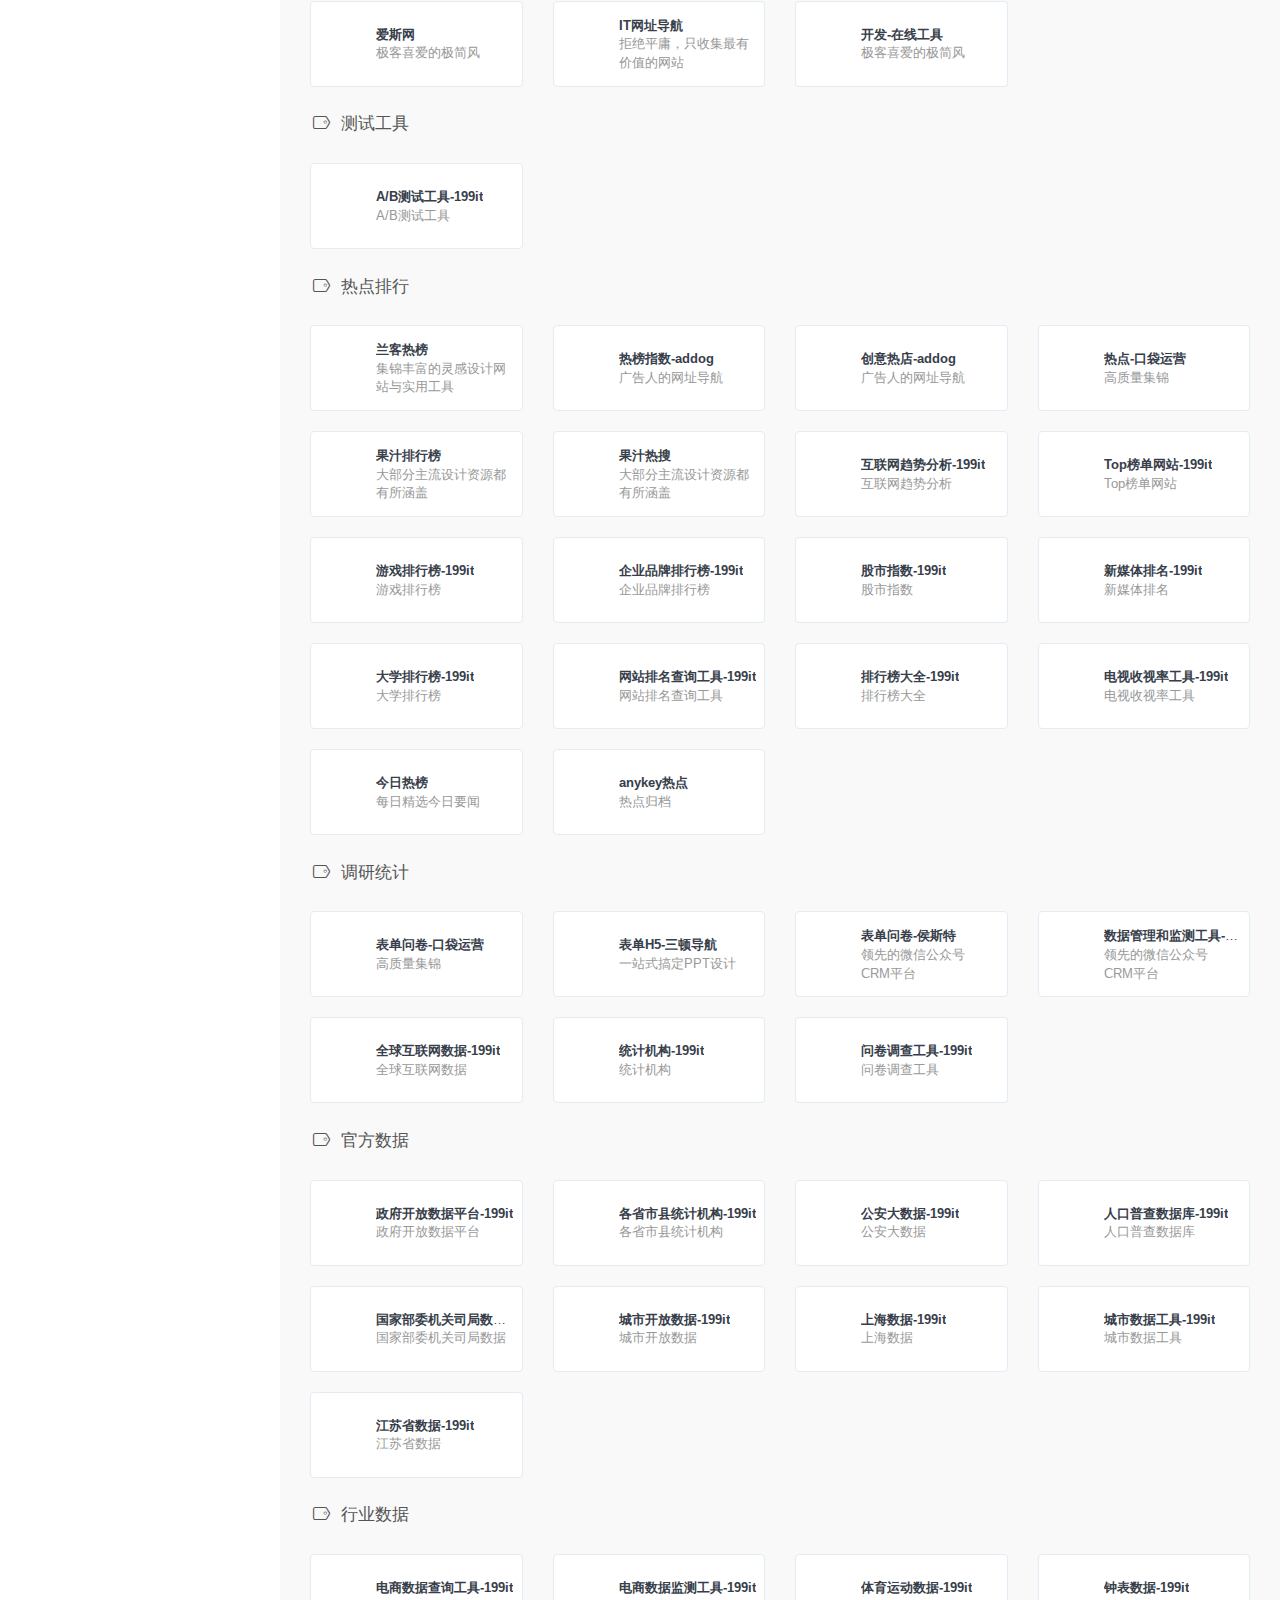
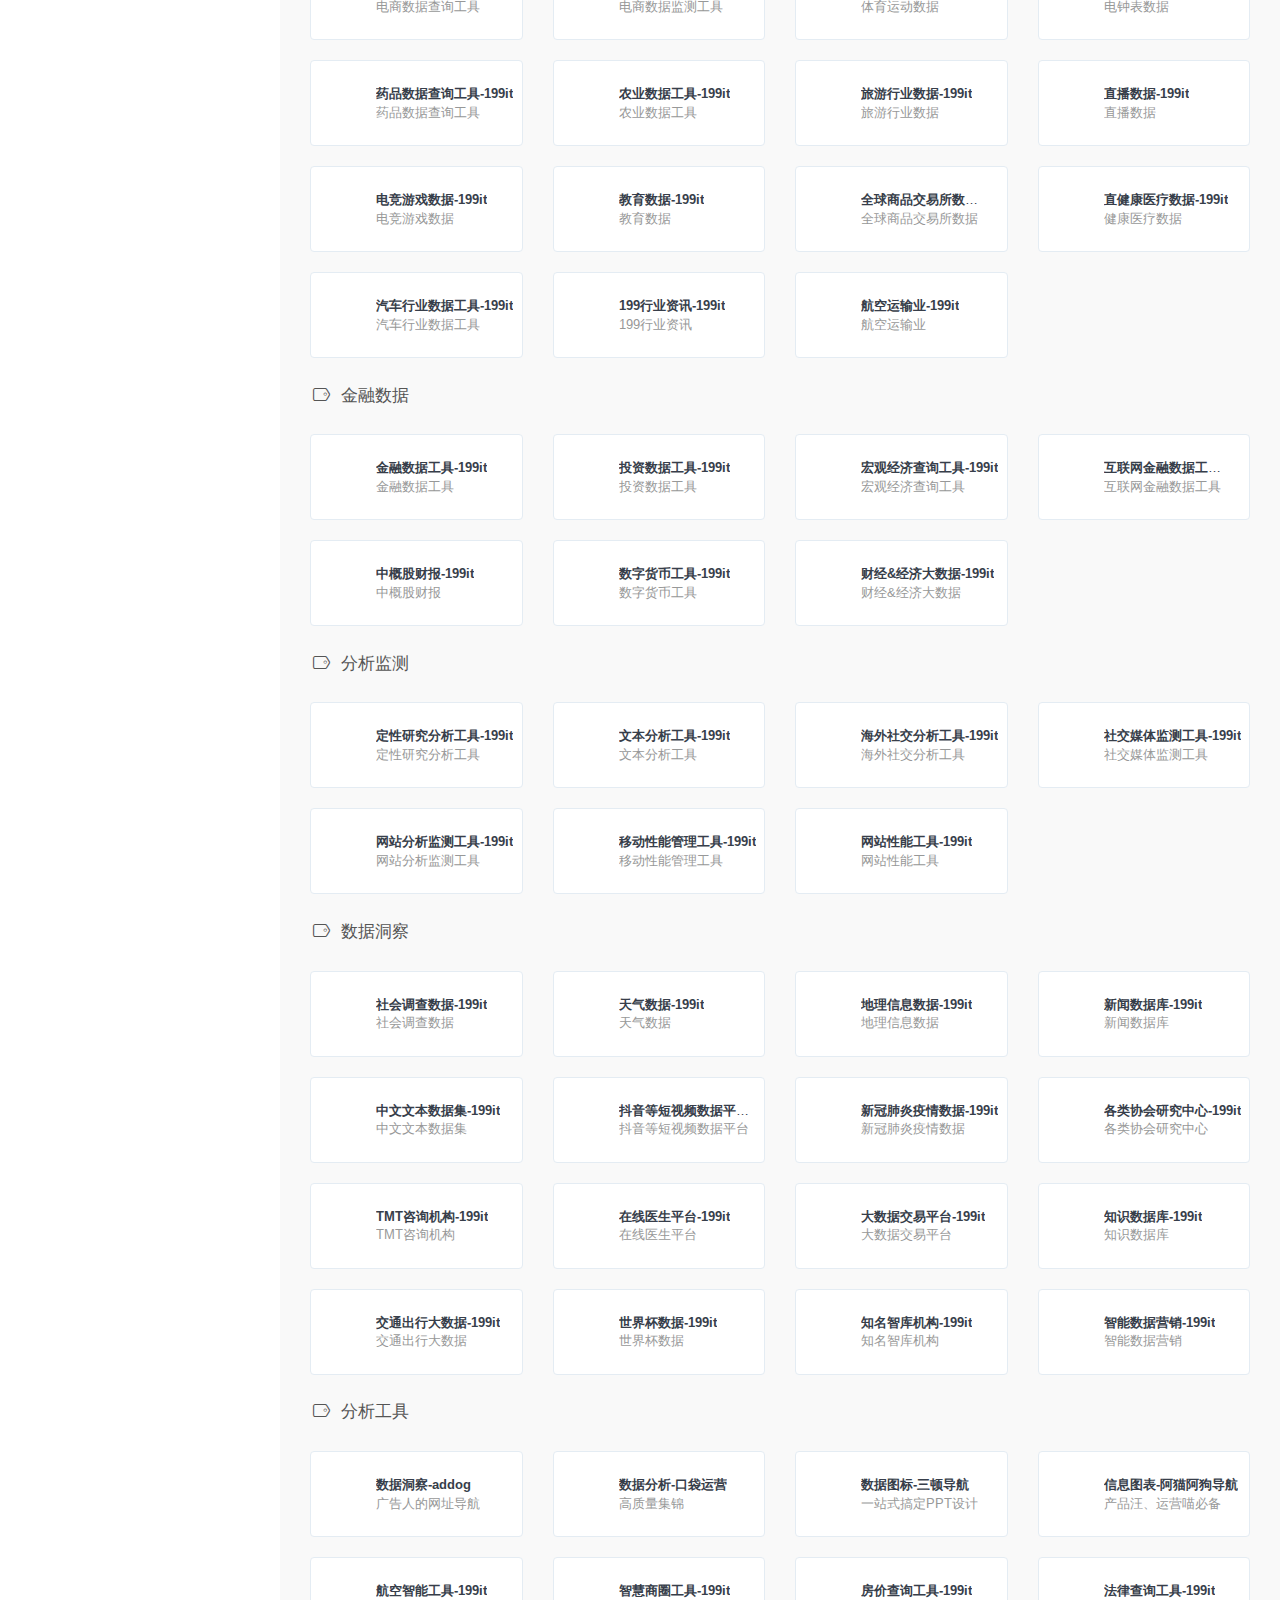
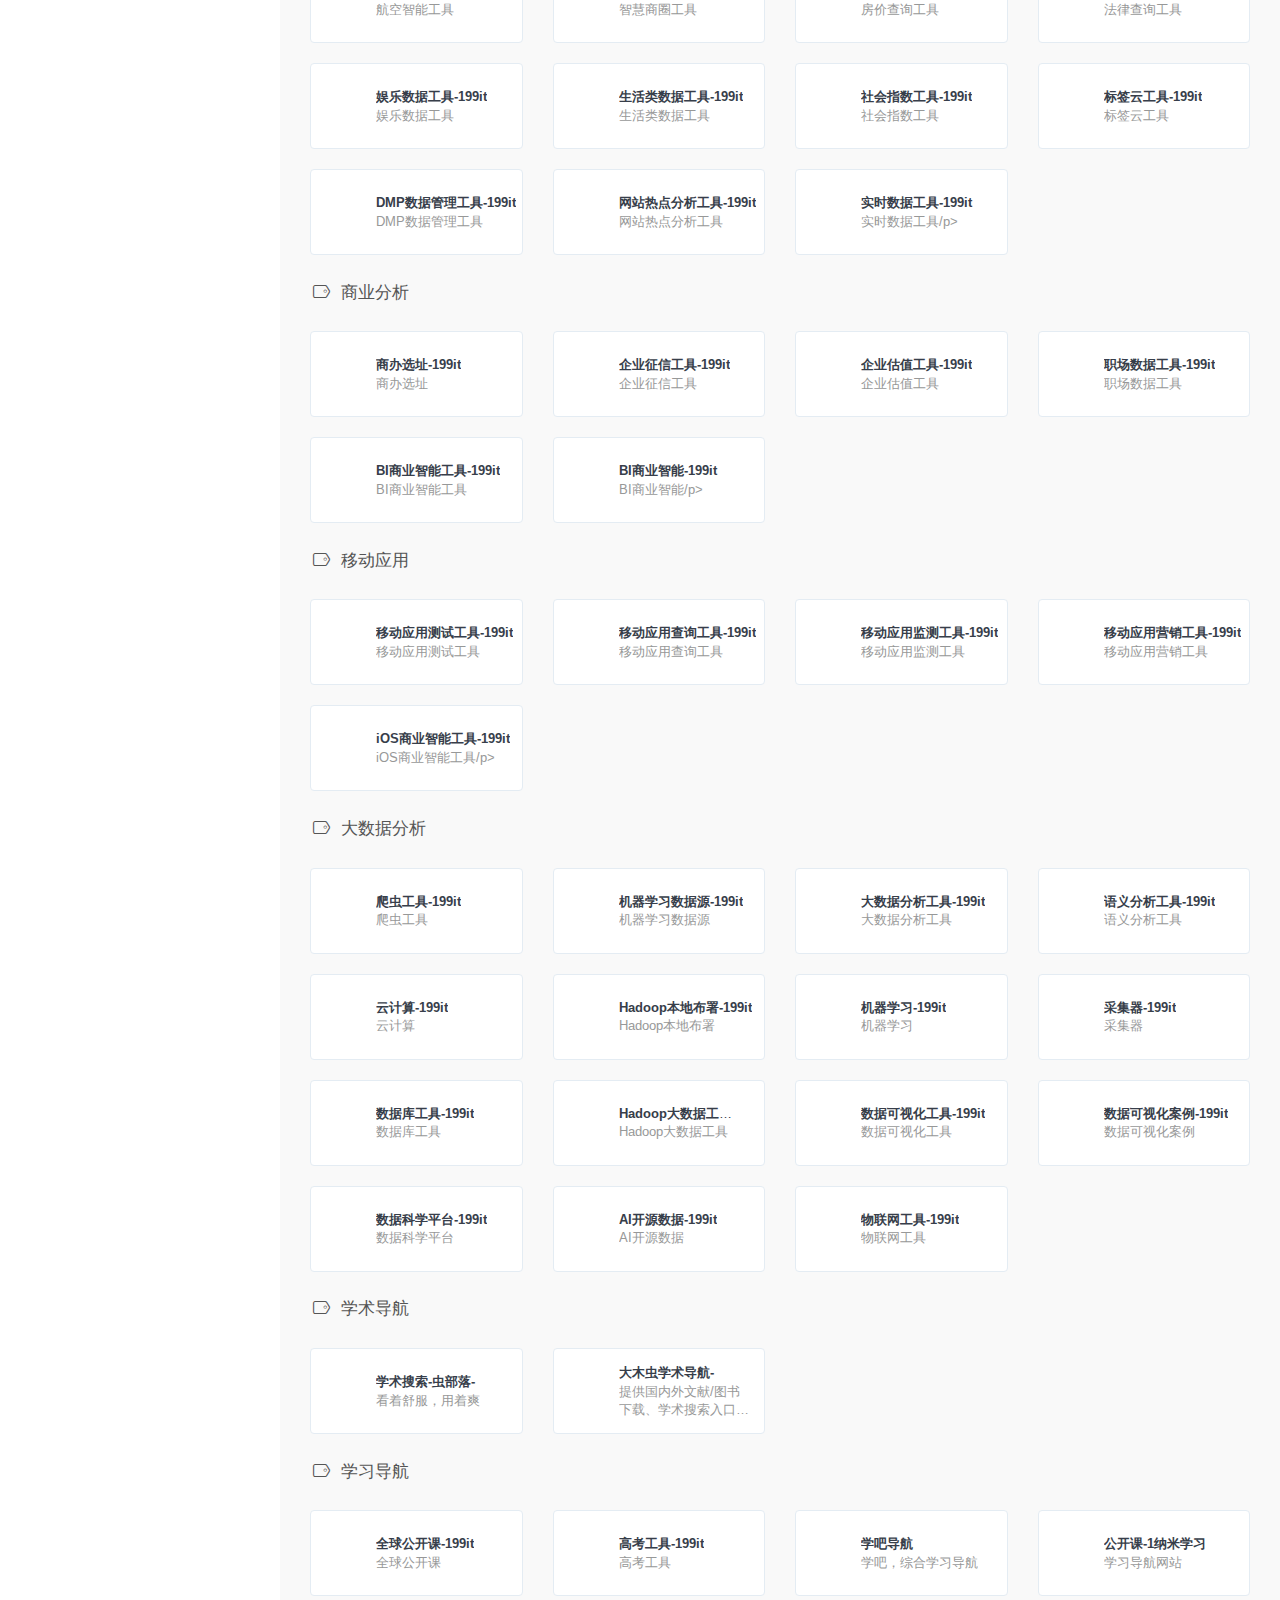
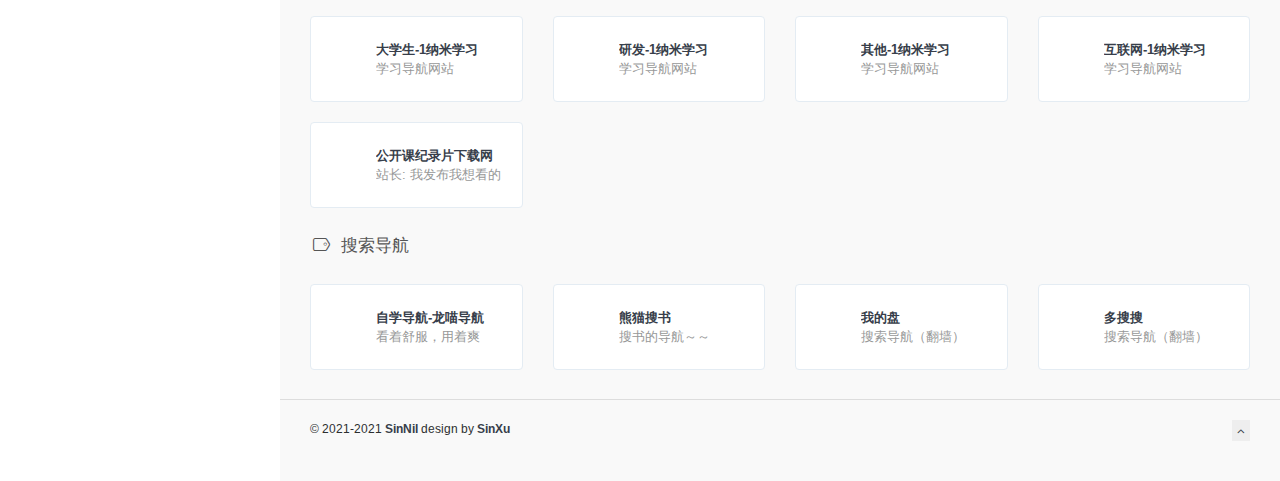
==== commit 64036e03: "Update index.html" ====
--- a/cn/index.html
+++ b/cn/index.html
@@ -495,7 +495,7 @@
             </a>
             <ul class="dropdown-menu languages">
               <li>
-                <a href="../en/index.html">
+                <a href="../sin/index.html">
                   <img src="../assets/images/icon/yilan.png" alt="yilan" /> 极简面板
                 </a>
               </li>
@@ -3137,7 +3137,7 @@
           <div class="xe-widget xe-conversations box2 label-info" onclick="window.open('https://www.tooleyes.com/hot/', '_blank')" data-toggle="tooltip" data-placement="bottom" title="" data-original-title="https://www.tooleyes.com/hot/">
             <div class="xe-comment-entry">
               <a class="xe-user-img">
-                <img data-src="../assets/images/logos/eye.png" class="lozad img-circle" width="40">
+                <img data-src="../assets/images/logos/tool.png" class="lozad img-circle" width="40">
               </a>
               <div class="xe-comment">
                 <a href="#" class="xe-user-name overflowClip_1">
@@ -3146,6 +3146,7 @@
                 <p class="overflowClip_2">热门工具</p>
               </div>
             </div>
+
           </div>
         </div>
 
@@ -6091,7 +6092,7 @@
                       <a href="#" class="xe-user-name overflowClip_1">
                         <strong>物联网工具-199it</strong>
                       </a>
-                      <p class="overflowClip_2">物联网工具/p>
+                      <p class="overflowClip_2">物联网工具</p>
                       </div>
                     </div>
                   </div>
